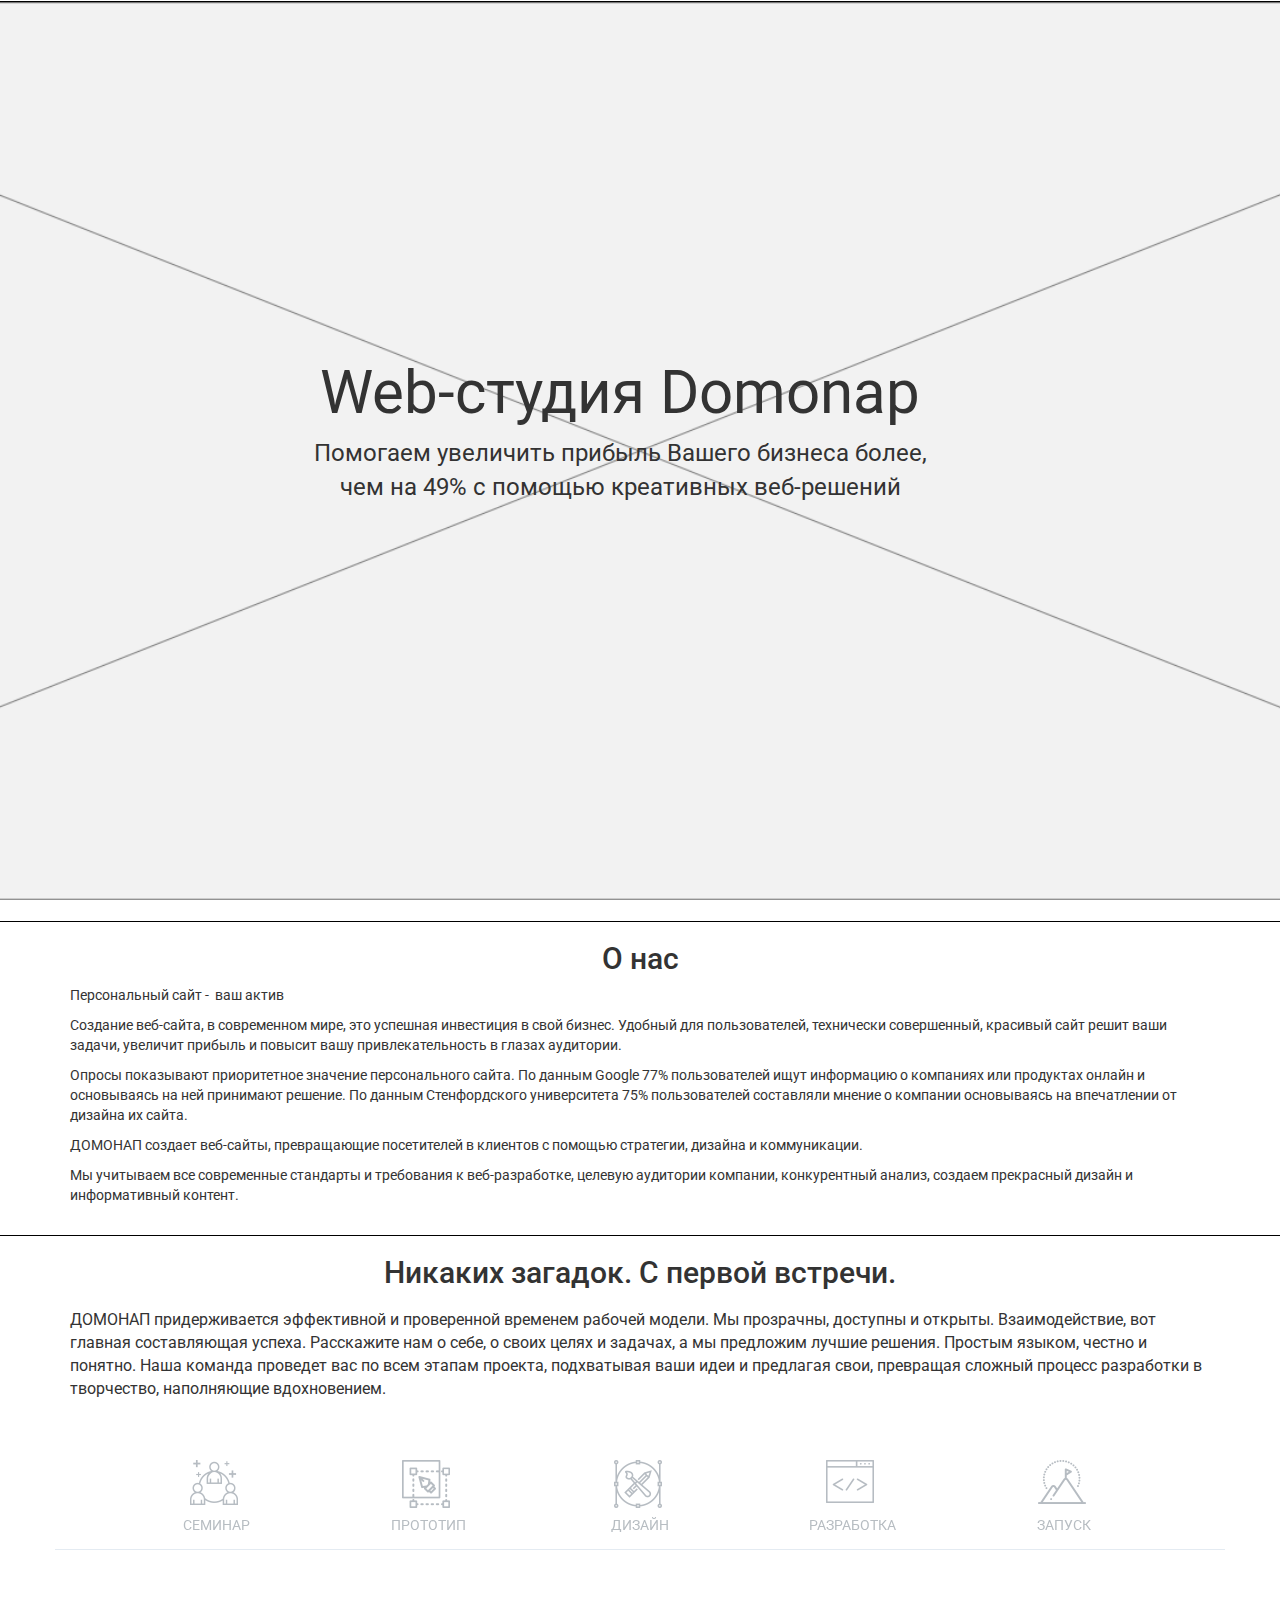
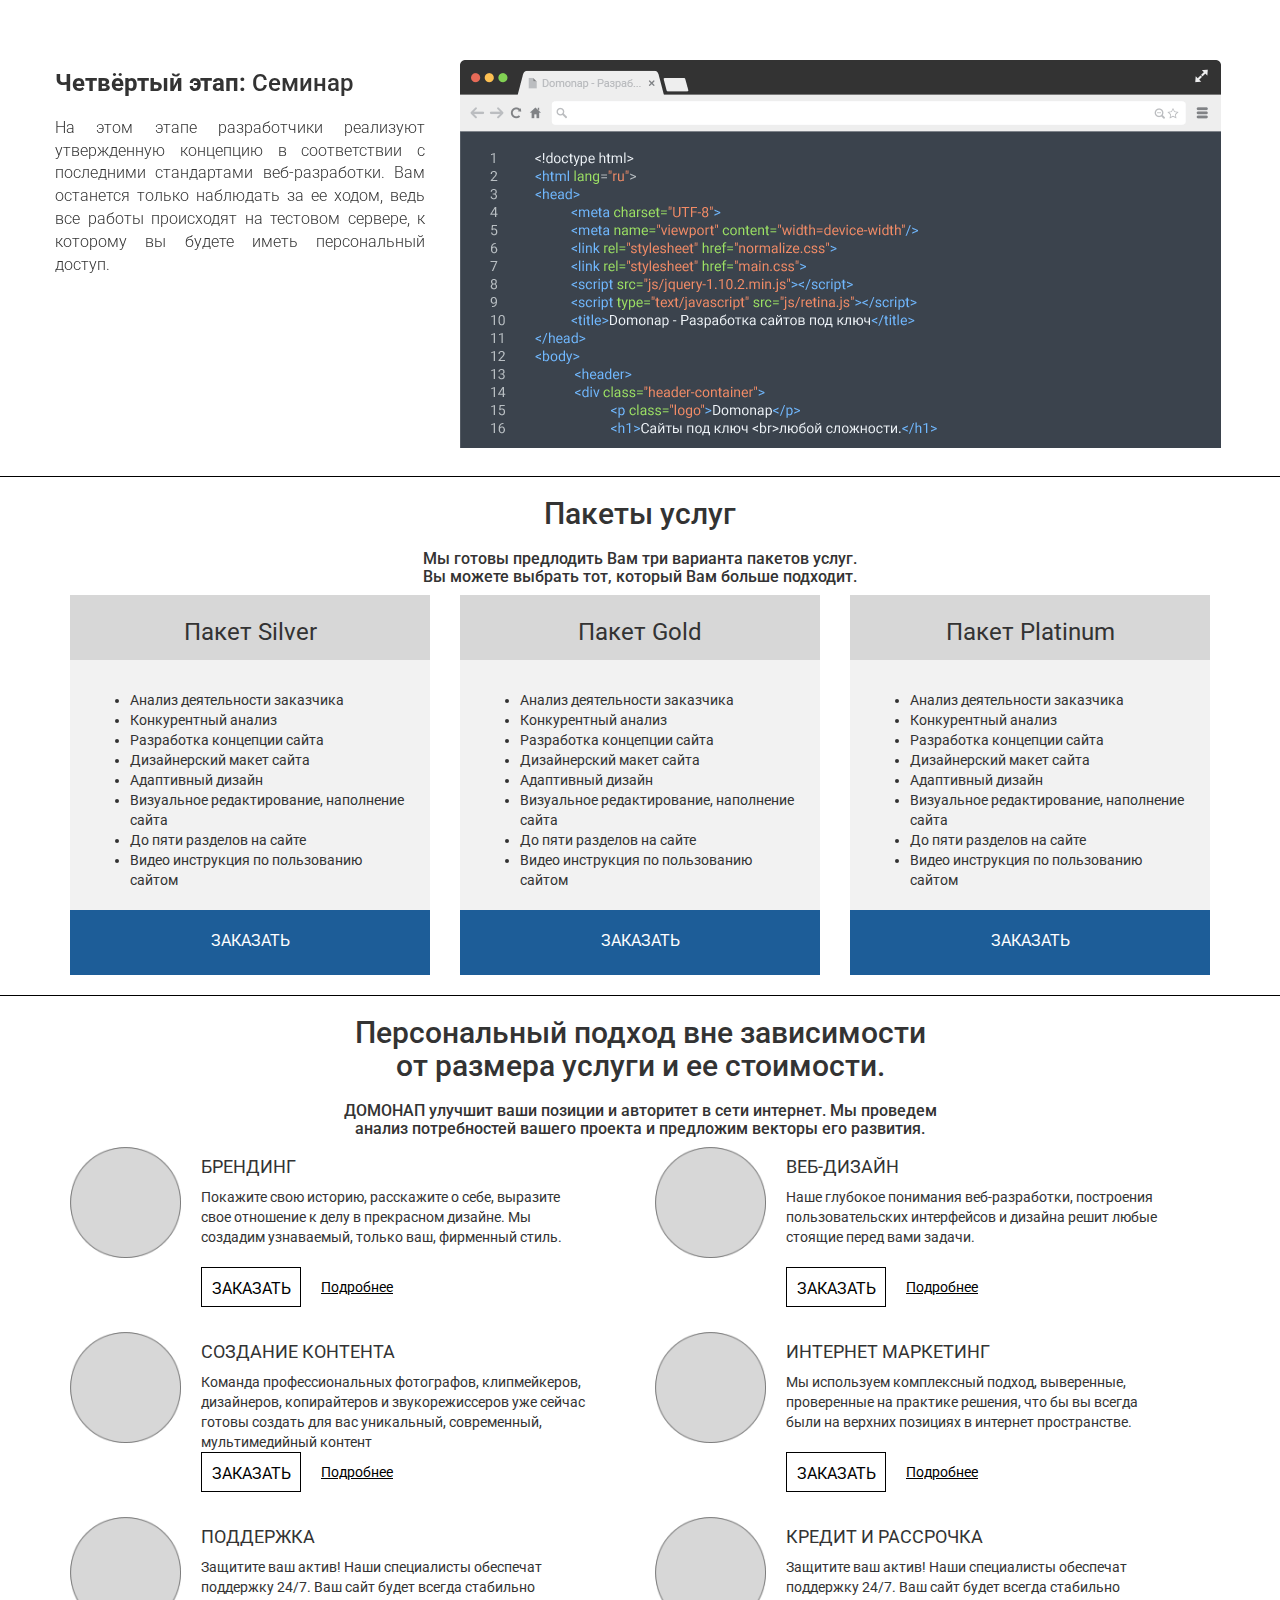
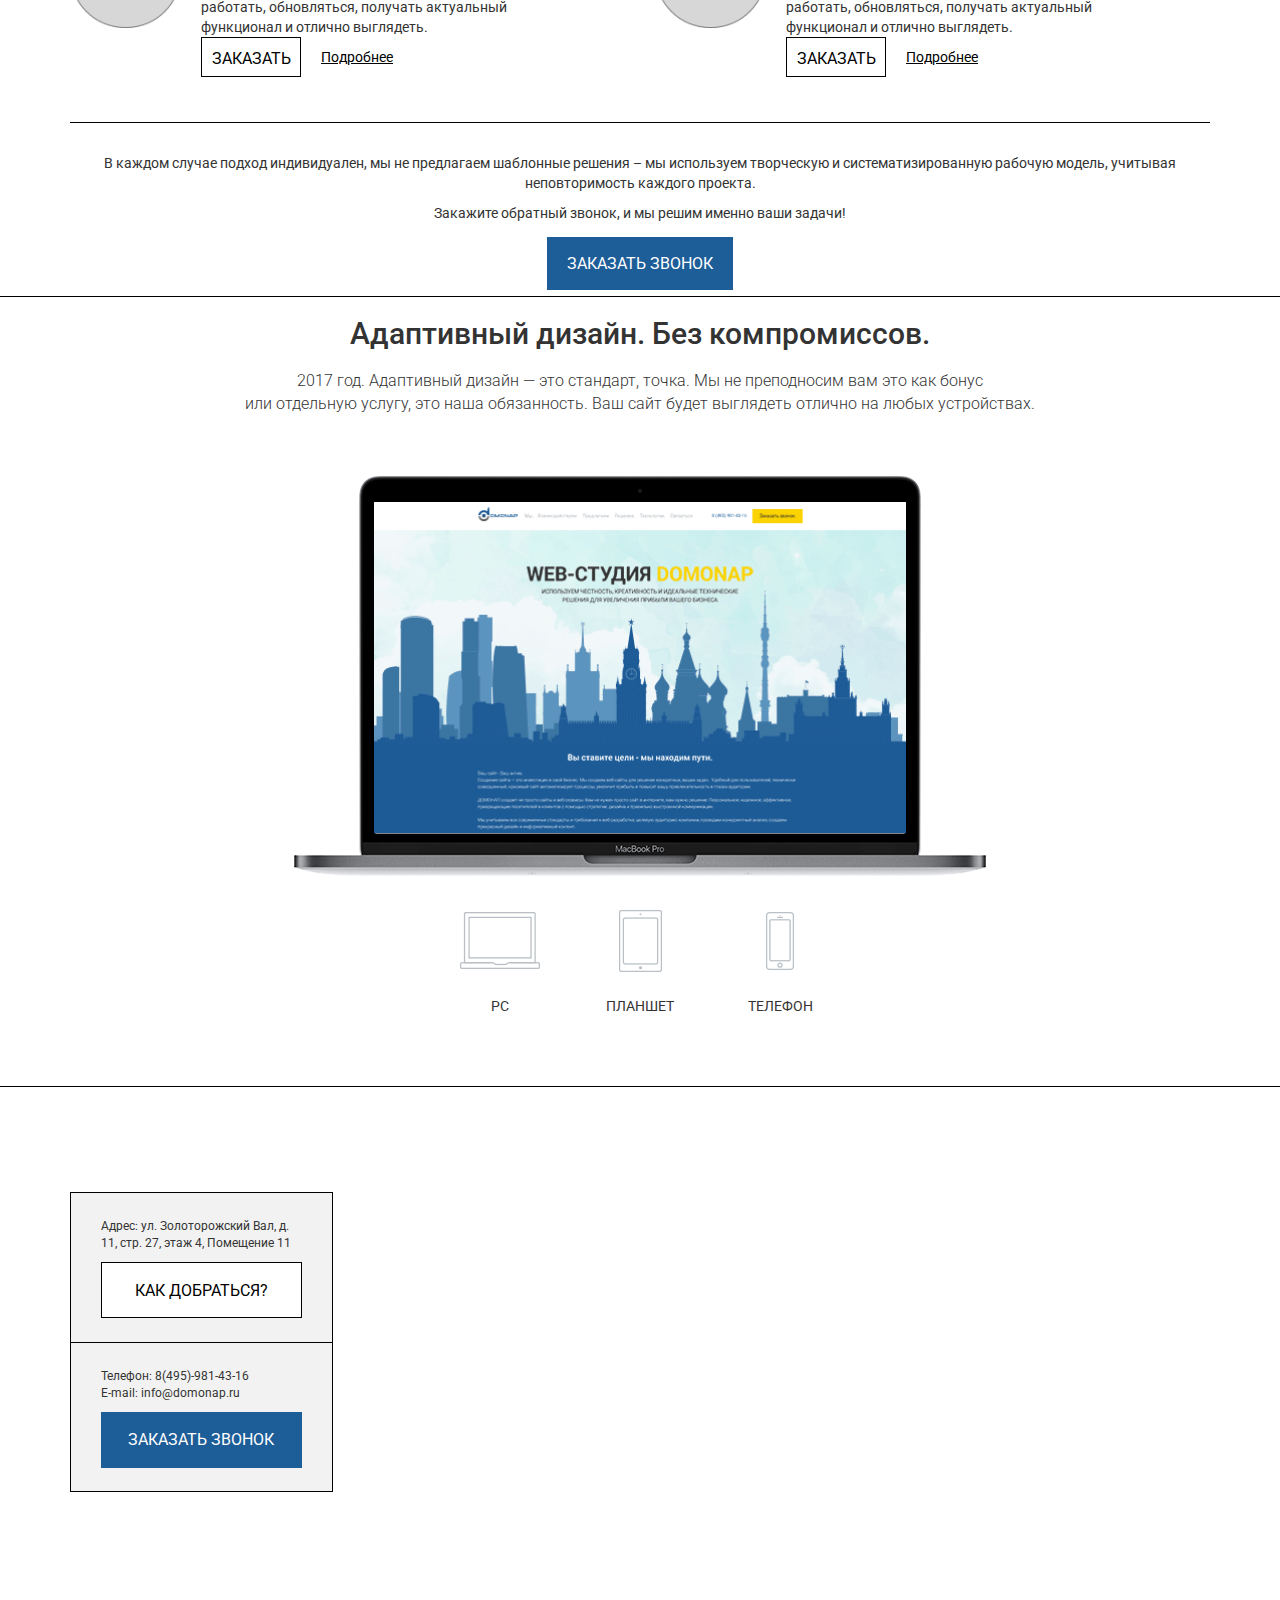
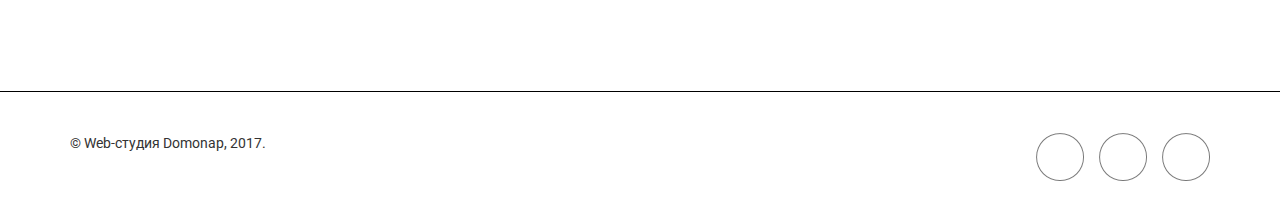
==== index.html @ 4d8cb019 "version_1" ====
<!doctype html>
<html xml:lang="ru-RU" lang="ru-RU">
<head>
<meta name="viewport" content="width=device-width, initial-scale=1.0" />	
<meta http-equiv="Content-Type" content="text/html; charset=UTF-8" />
<title>DOMONAP - Web-студия</title>
<meta name="description"  content="" />
<meta name="keywords"  content="" />

<link href="css/bootstrap.min.css" rel="stylesheet" />
<link href="css/ie10-viewport-bug-workaround.css" rel="stylesheet" />
<link rel="stylesheet" type="text/css" media="screen" href="css/coda-slider.css">
<link href="css/style.css" rel="stylesheet">
<link href="css/my.css" rel="stylesheet">

<script type="text/javascript" src="js/jquery-2.2.3.min.js"></script>

 

</head>
<body>
	<header>
		<div class="container">
			<div class="row">
				<div class="col-md-4">
				</div>
			</div>
		</div>
	</header>

	<section id="welcome">
		<div class="welcome_container" align="center">
			<div class="welcome_body">
				<div class="welcome_in_body">
					<div class="welcome_content">
						<div class="welcome_main">Web-студия Domonap</div>
						<div class="welcome_desc">Помогаем увеличить прибыль Вашего бизнеса более,
							<br />чем на 49% с помощью креативных веб-решений
						</div>
					</div>
				</div>
			</div>
		</div>
	</section>
	<section id="about">
		<h2> О нас</h2>

		<div class="section_content">
			<div class="container">
				<div class="row">
					<div class="col-md-12">

            <p>Персональный сайт -&nbsp; ваш актив</p>
			
			<p>Создание веб-сайта, в современном мире, это успешная инвестиция в свой бизнес. 
			Удобный для пользователей, технически совершенный, красивый сайт решит ваши задачи, 
			увеличит прибыль и повысит вашу привлекательность в глазах аудитории. </p>
			
			<p>Опросы показывают приоритетное значение персонального сайта. По данным Google 77% 
			пользователей ищут информацию о компаниях или продуктах онлайн и основываясь на ней 
			принимают решение. По данным Стенфордского университета 75% пользователей составляли 
			мнение о компании основываясь на впечатлении от дизайна их сайта.</p>
			
			<p>ДОМОНАП создает веб-сайты, превращающие посетителей в клиентов с помощью стратегии, дизайна и коммуникации.</p>
			
			<p>Мы учитываем все современные стандарты и требования к веб-разработке, целевую аудитории компании, 
			конкурентный анализ, создаем прекрасный дизайн и информативный контент.</p>					
					</div>
				</div>
			</div>
		</div>
	</section>
	
	
	<section id="work">
		<div class="our_work">
			<h2>Никаких загадок. С первой встречи.</h2>
			<div class="container container hidden-xs hidden-sm hidden-md">
				<div class="row">

					<div class="col-md-12">
						<p>
							ДОМОНАП придерживается эффективной и проверенной временем рабочей модели. Мы прозрачны,
							доступны и открыты. Взаимодействие, вот главная составляющая успеха. Расскажите нам о себе,
							о своих целях и задачах, а мы предложим лучшие решения. Простым языком, честно и понятно.
							Наша команда проведет вас по всем этапам проекта, подхватывая ваши идеи и предлагая свои,
							превращая сложный процесс разработки в творчество, наполняющие вдохновением.

						</p>

					</div>
							<div id="carousel-work" class="carousel fade hr" data-ride="carousel">
								<!-- Indicators -->
								<!--<div class="row hr"></div>-->
								<div class="carousel-indicators-wrap">

									<ol class="carousel-indicators">
										<li type="button" data-target="#carousel-work" data-slide-to="0" class="item-1" class="active" ><span>СЕМИНАР</span></li>
										<li type="button" data-target="#carousel-work" data-slide-to="1" class="item-2"><span>ПРОТОТИП</span></li>
										<li type="button" data-target="#carousel-work" data-slide-to="2" class="item-3"><span>ДИЗАЙН</span></li>
										<li type="button" data-target="#carousel-work" data-slide-to="3" class="item-4"><span>РАЗРАБОТКА</span></li>
										<li type="button" data-target="#carousel-work" data-slide-to="4" class="item-5"><span>ЗАПУСК</span></li>
									</ol>

								</div><!-- /.carousel-indicators-wrap -->

								<!-- Wrapper for slides -->
								<div class="carousel-inner" role="listbox">
									<div class="active item">
										<div class="row">
											<div class="col-md-4 stages">
												<h4><b>Четвёртый этап:</b> Семинар </h4>
													<p>На этом этапе разработчики реализуют утвержденную концепцию в
													соответствии с последними стандартами веб-разработки. Вам останется
													только наблюдать за ее ходом, ведь все работы происходят на тестовом
													сервере, к которому вы будете иметь персональный доступ.

												</p>
											</div>
											<div class="col-md-8 carusel-work">
												<img class="center-block" src="images/our_work/Image_step4.png" alt="">
											</div>
										</div>
									</div>
									<div class="item">
										<div class="row">
											<div class="col-md-4">
												<h3>Lorem ipsum dolor sit amet, consectetur adipisicing elit. Aliquam
													architecto aut dolor doloremque earum et explicabo ipsam magnam,
													magni mollitia necessitatibus quibusdam quidem quo recusandae
													repellat sapiente suscipit, velit veniam!
												</h3>
											</div>
											<div class="col-md-8 carusel-work">
												<img class="center-block" src="images/415083084.jpg" alt="">
											</div>
										</div>
									</div>
									<div class="item">
										<div class="row">
											<div class="col-md-4">
												<h3>Lorem ipsum dolor sit amet, consectetur adipisicing elit. Aliquam
													architecto aut dolor doloremque earum et explicabo ipsam magnam,
													magni mollitia necessitatibus quibusdam quidem quo recusandae
													repellat sapiente suscipit, velit veniam!
												</h3>
											</div>
											<div class="col-md-8 carusel-work">
												<img class="center-block" src="images/415083084.jpg" alt="">
											</div>
										</div>
									</div>
									<div class="item">
										<div class="row">
											<div class="col-md-4 stages">
												<h4><b>Четвёртый этап:</b> Семинар </h4>
												<p>На этом этапе разработчики реализуют утвержденную концепцию в
													соответствии с последними стандартами веб-разработки. Вам останется
													только наблюдать за ее ходом, ведь все работы происходят на тестовом
													сервере, к которому вы будете иметь персональный доступ.

												</p>
											</div>
											<div class="col-md-8 carusel-work">
												<img class="center-block" src="images/our_work/Image_step4.png" alt="">
											</div>
										</div>
									</div>
									<div class="item">
										<div class="row">
											<div class="col-md-4">
												<h3>Lorem ipsum dolor sit amet, consectetur adipisicing elit. Aliquam
													architecto aut dolor doloremque earum et explicabo ipsam magnam,
													magni mollitia necessitatibus quibusdam quidem quo recusandae
													repellat sapiente suscipit, velit veniam!
												</h3>
											</div>
											<div class="col-md-8 carusel-work">
												<img class="center-block" src="images/415083084.jpg" alt="">
											</div>
										</div>
									</div>
								</div>
							</div>
				</div>
			</div>
		</div>
	</section>
	<section id="packages">
		<h2>Пакеты услуг</h2>
		<h3>Мы готовы предлодить Вам три варианта пакетов услуг.
			<br />Вы можете выбрать тот, который Вам больше подходит.
		</h3>
		<div class="section_content">
			<div class="container">
				<div class="row">
					<div class="col-md-4">
						<div class="package_item">
							<div class="package_header">
								<div class="package_name">Пакет Silver</div>	
							</div>
							<div class="package_body">
								<div class="package_text">
									<ul>
										<li>Анализ деятельности заказчика</li>
										<li>Конкурентный анализ</li>
										<li>Разработка концепции сайта</li>
										<li>Дизайнерский макет сайта</li>
										<li>Адаптивный дизайн</li>
										<li>Визуальное редактирование, наполнение сайта</li>
										<li>До пяти разделов на сайте</li>
										<li>Видео инструкция по пользованию сайтом</li>
									<ul>
								</div>
							</div>
							<div class="package_full_button">
									
							</div>							
							<div class="package_order">
								<a href="#">Заказать</a>
							</div>							
						</div>
					</div>
					<div class="col-md-4">
					<div class="package_item">
							<div class="package_header">
								<div class="package_name">Пакет Gold</div>	
							</div>
							<div class="package_body">
								<div class="package_text">
									<ul>
										<li>Анализ деятельности заказчика</li>
										<li>Конкурентный анализ</li>
										<li>Разработка концепции сайта</li>
										<li>Дизайнерский макет сайта</li>
										<li>Адаптивный дизайн</li>
										<li>Визуальное редактирование, наполнение сайта</li>
										<li>До пяти разделов на сайте</li>
										<li>Видео инструкция по пользованию сайтом</li>
									<ul>
								</div>
							</div>
							<div class="package_full_button">
									
							</div>							
							<div class="package_order">
								<a href="#">Заказать</a>
							</div>							
						</div>
					</div>
					<div class="col-md-4">
					<div class="package_item">
							<div class="package_header">
								<div class="package_name">Пакет Platinum</div>	
							</div>
							<div class="package_body">
								<div class="package_text">
									<ul>
										<li>Анализ деятельности заказчика</li>
										<li>Конкурентный анализ</li>
										<li>Разработка концепции сайта</li>
										<li>Дизайнерский макет сайта</li>
										<li>Адаптивный дизайн</li>
										<li>Визуальное редактирование, наполнение сайта</li>
										<li>До пяти разделов на сайте</li>
										<li>Видео инструкция по пользованию сайтом</li>
									<ul>
								</div>
							</div>
							<div class="package_full_button">
									
							</div>							
							<div class="package_order">
								<a href="#">Заказать</a>
							</div>							
						</div>
					</div>					
				</div>
			</div>
		</div>
	</section>


	<section id="services">
		<h2>Персональный подход вне зависимости
			<br />от размера услуги и ее стоимости.
		</h2>
		<h3>ДОМОНАП улучшит ваши позиции и авторитет в сети интернет. Мы проведем
			<br />анализ потребностей вашего проекта и предложим векторы его развития.
		</h3>
		<div class="section_content">
			<div class="container">
				<div class="row">
					<div class="col-md-6">
						<div class="service_item">
							<div class="service_image"><img src="images/service_img.png" /></div>
							<div class="service_description">
								<div class="service_title">Брендинг</div>
								<div class="service_text">
									Покажите свою историю, расскажите о себе, выразите свое отношение к делу в прекрасном дизайне. Мы создадим узнаваемый, только ваш, фирменный стиль.
								</div>
								<div class="service_links">
									<div class="service_order"><a class="service_order_button" href="#">Заказать</a></div>
									<div class="service_more"><a class="service_more_link" href="#">Подробнее</a></div>
									<div style="clear: both;"></div>
								</div>
							</div>
							<div style="clear: both;"></div>	
						</div>
					
					
					</div>
					<div class="col-md-6">
						<div class="service_item">
							<div class="service_image"><img src="images/service_img.png" /></div>
							<div class="service_description">
								<div class="service_title">Веб-дизайн</div>
								<div class="service_text">
									Наше глубокое понимания веб-разработки, построения пользовательских интерфейсов и дизайна решит любые стоящие перед вами задачи.
								</div>
								<div class="service_links">
									<div class="service_order"><a class="service_order_button" href="#">Заказать</a></div>
									<div class="service_more"><a class="service_more_link" href="#">Подробнее</a></div>
									<div style="clear: both;"></div>
								</div>
							</div>
							<div style="clear: both;"></div>	
						</div>						
					</div>				
				</div>
				<div class="row">
					<div class="col-md-6">
						<div class="service_item">
							<div class="service_image"><img src="images/service_img.png" /></div>
							<div class="service_description">
								<div class="service_title">Создание контента</div>
								<div class="service_text">
									Команда профессиональных фотографов, клипмейкеров, дизайнеров, копирайтеров и звукорежиссеров уже сейчас готовы создать для вас уникальный, современный, мультимедийный контент
								</div>
								<div class="service_links">
									<div class="service_order"><a class="service_order_button" href="#">Заказать</a></div>
									<div class="service_more"><a class="service_more_link" href="#">Подробнее</a></div>
									<div style="clear: both;"></div>
								</div>
							</div>
							<div style="clear: both;"></div>	
						</div>
					
					
					</div>
					<div class="col-md-6">
						<div class="service_item">
							<div class="service_image"><img src="images/service_img.png" /></div>
							<div class="service_description">
								<div class="service_title">Интернет маркетинг</div>
								<div class="service_text">
									Мы используем комплексный подход, выверенные, проверенные на практике решения, что бы вы всегда были на верхних позициях в интернет пространстве.
								</div>
								<div class="service_links">
									<div class="service_order"><a class="service_order_button" href="#">Заказать</a></div>
									<div class="service_more"><a class="service_more_link" href="#">Подробнее</a></div>
									<div style="clear: both;"></div>
								</div>
							</div>
							<div style="clear: both;"></div>	
						</div>						
					</div>				

				</div>
				<div class="row">
					<div class="col-md-6">
						<div class="service_item">
							<div class="service_image"><img src="images/service_img.png" /></div>
							<div class="service_description">
								<div class="service_title">Поддержка</div>
								<div class="service_text">
									Защитите ваш актив! Наши специалисты обеспечат поддержку 24/7. Ваш сайт будет всегда стабильно работать, обновляться, получать актуальный функционал и отлично выглядеть.
								</div>
								<div class="service_links">
									<div class="service_order"><a class="service_order_button" href="#">Заказать</a></div>
									<div class="service_more"><a class="service_more_link" href="#">Подробнее</a></div>
									<div style="clear: both;"></div>
								</div>
							</div>
							<div style="clear: both;"></div>	
						</div>
					</div>
					<div class="col-md-6">
						<div class="service_item">
							<div class="service_image"><img src="images/service_img.png" /></div>
							<div class="service_description">
								<div class="service_title">Кредит и рассрочка</div>
								<div class="service_text">
									Защитите ваш актив! Наши специалисты обеспечат поддержку 24/7. Ваш сайт будет всегда стабильно работать, обновляться, получать актуальный функционал и отлично выглядеть.
								</div>
								<div class="service_links">
									<div class="service_order"><a class="service_order_button" href="#">Заказать</a></div>
									<div class="service_more"><a class="service_more_link" href="#">Подробнее</a></div>
									<div style="clear: both;"></div>
								</div>
							</div>
							<div style="clear: both;"></div>	
						</div>						
					</div>				

				</div>
				<div class="row">
					<div class="col-md-12">
						<div class="call_us">
							<div class="call_us_text">
							<p>В каждом случае подход индивидуален, мы не предлагаем шаблонные решения 
							– мы используем творческую и систематизированную рабочую модель, 
							учитывая неповторимость каждого проекта.
							</p>
							<p>	
								Закажите обратный звонок, и мы решим именно ваши задачи!
							</p>
							</div>
							<a class="contact_call_button_2" href="#">Заказать звонок</a>	
						</div>
					</div>
				</div>
			</div>
		</div>
	</section>
	<section id="adaptation">
		<div class="adaptive_design">
			<h2>Адаптивный дизайн. Без компромиссов.</h2>
			<p>
				2017 год. Адаптивный дизайн — это стандарт, точка. Мы не преподносим вам это как бонус <br>
				или отдельную услугу, это наша обязанность. Ваш сайт будет выглядеть отлично на любых устройствах.

			</p>
			</div>
			<div class="container hidden-xs hidden-sm hidden-md">
				<div class="row adaptiv">
					<div class="col-md-2"></div>
					<div class="col-md-8 field">
						<div id="carousel-adaptiv" class="carousel fade adaptiv" data-ride="carousel">
							<!-- Indicators -->
								<div class="switch">
									<ol class="carousel-indicators">
										<li data-target="#carousel-adaptiv" data-slide-to="0" class="ident-1"class="active">
											<span>PC</span>
										</li>
										<li data-target="#carousel-adaptiv" data-slide-to="1" class="ident-2">
											<span>ПЛАНШЕТ</span>
										</li>
										<li data-target="#carousel-adaptiv" data-slide-to="2" class="ident-3">
											<span>ТЕЛЕФОН</span>
										</li>
									</ol>
								</div>
							<!-- /.carousel-indicators-wrap -->

							<!-- Wrapper for slides -->
							<div class="carousel-inner" role="listbox">
								<div class="active item">
									<div class="row">
										<div class="col-md carousel-work">
											<img class="center-block" src="images/our_work/Macbook_Pro.png" alt="">
											<div class="carousel-caption">
												<div class="macbook">
													<div class="screen">
														<div class="viewport" style="background-image:url('images/our_work/Domonap_Macbook.png');"></div>
													</div>
												</div>
											</div>
										</div>
									</div>
								</div>
								<div class="item">
									<div class="row">
										<div class="col-md carousel-work">
											<img class="center-block" src="images/our_work/iPad.png" alt="">
											<div class="carousel-caption">
												<div class="ipad">
													<div class="screen-ipad">
														<div class="viewport-ipad" style="background-image:url('images/our_work/Domonap_Ipad.png');"></div>
													</div>
												</div>
											</div>
										</div>
									</div>
								</div>
								<div class="item">
									<div class="row">
										<div class="col-md carousel-work">
											<img class="center-block" src="images/our_work/iPhone_X.png" alt="">
											<div class="carousel-caption">
												<div class="iphone">
													<div class="screen-iphone">
														<div class="viewport-iphone" style="background-image:url('images/our_work/Domonap_iphone.png');"></div>
													</div>
												</div>
											</div>
										</div>
									</div>
								</div>
							</div>
						</div>
					</div>
					<div class="col-md-2"></div>
				</div>
			</div>
		</div>
	</section>
	<section id="contacts">
		<div class="domonap_map">
			<iframe src="https://yandex.ru/map-widget/v1/-/CBU7MUwMWA" width="100%" height="600" frameborder="0"></iframe>
		</div>
		<div class="contacts_board">
				<div class="container">
					<div class="row">
						<div class="col-md-3">
							<div class="contacts_board_body">
								<div class="contacts_address">
									<div class="text">
									Адрес: ул. Золоторожский Вал, д. 11, стр. 27, этаж 4, Помещение 11
									</div>
									<a id="how_to_get_there" href="#">Как добраться?</a>
								</div>
								<div class="c_line"></div>
								<div class="contacts_phone">
									<div class="text">
									Телефон: 8(495)-981-43-16  
									<br />E-mail: info@domonap.ru
									</div>
									<a class="contact_call_button" href="#">Заказать звонок</a>									
								</div>
							</div>
						</div>
					</div>
				</div>
		</div>
	</section>
	
	<footer>
		<div class="container">
			<div class="row">
				<div class="col-md-9">		
					© Web-студия Domonap, 2017.
				</div>
				<div class="col-md-3">
					<div class="footer_soc">
					
						<img src="images/soc.png" />&nbsp;&nbsp;&nbsp;&nbsp;
						<img src="images/soc.png" />&nbsp;&nbsp;&nbsp;&nbsp;
						<img src="images/soc.png" />
					
					</div>
				</div>			
			</div>
		</div>
	</footer>



<script src="js/carusel.js"></script>
<script src="js/ie10-viewport-bug-workaround.js"></script>

<script src="js/jquery.easing.min.js"></script>
<script src="js/jquery.coda-slider-3.0.min.js"></script>

<script src="js/popper.min.js"></script>
<script src="js/bootstrap.min.js"></script>


<script src="js/myscript.js"></script>
</body>
</html>
---- css/ie10-viewport-bug-workaround.css ----
/*!
 * IE10 viewport hack for Surface/desktop Windows 8 bug
 * Copyright 2014-2015 Twitter, Inc.
 * Licensed under MIT (https://github.com/twbs/bootstrap/blob/master/LICENSE)
 */

/*
 * See the Getting Started docs for more information:
 * http://getbootstrap.com/getting-started/#support-ie10-width
 */
@-webkit-viewport { width: device-width; }
@-moz-viewport    { width: device-width; }
@-ms-viewport     { width: device-width; }
@-o-viewport      { width: device-width; }
@viewport         { width: device-width; }
---- css/coda-slider.css ----
/***********************************************************************
  jQuery Coda-Slider v3.0 - kevinbatdorf.github.com/codaslider
  Copyright (c) 2012 Kevin Batdorf
  This plugin available for use in all personal or commercial projects under both MIT and GPL licenses.
************************************************************************/
/********************************************
SASS stylesheet.

No idea what CSS preprocessing is all about? No problem... just use the style.css file instead.
If you want to learn more, check out this article by Chris Coyier

css-tricks.com/musings-on-preprocessing/

********************************************/

.coda-slider-wrapper {
  /*******************************************************
  *
  * Most common stuff you'll need to change 
  * will be below this line.
  *
  ********************************************************/
  /******************************************************
  * 
  * Main wrapper padding 
  *
  *******************************************************/
  padding: 20px 0;

}
  
  .coda-slider-wrapper .coda-slider {
    /******************************************************
    * 
    * Inner wrapper styles 
    *
    *******************************************************/
    background: #f2f2f2;
    /******************************************************
    * 
    * Width of the container. Typically you will want to 
    * match this with the width of the panel as well. 
    *
    *******************************************************/
    width: 1140px;
  }
    
    .coda-slider-wrapper .coda-slider .panel {
      /******************************************************
      * 
      * Width of each individual panel. 
      * Typically you will want to match this with the width 
      * of the container as well. 
      *
      *******************************************************/
     width: 1140px; 
    }
      
      .coda-slider-wrapper .coda-slider .panel .panel-wrapper {
        /******************************************************
        * 
        * Panel wrapper styles 
        *
        *******************************************************/
        padding: 20px; 
      }
  
  .coda-slider-wrapper .coda-nav {
    /******************************************************
    * 
    * Tab styles 
    *
    *******************************************************/
  }
    
    .coda-slider-wrapper .coda-nav .current {
      /******************************************************
      * 
      * Current tab styles 
      *
      *******************************************************/
      background: #0090FF; 
    }
    
    .coda-slider-wrapper .coda-nav a {
      /******************************************************
      * 
      * Tab styles 
      *
      *******************************************************/
      background: #000;
      color: #fff;
      margin-right: 1px;
      padding: 3px 6px; 
    }
    
    .coda-slider-wrapper .coda-nav a:hover {
      /******************************************************
      * 
      * Tab styles 
      *
      *******************************************************/
      background: #000;
      color: #fff;
      text-shadow: none; 
    }
  
  .coda-slider-wrapper .coda-nav-left, .coda-slider-wrapper .coda-nav-right {
    /******************************************************
    * 
    * Arrow Styles 
    *
    *******************************************************/
  }
    
    .coda-slider-wrapper .coda-nav-left a, .coda-slider-wrapper .coda-nav-right a {
      /******************************************************
      * 
      * Arrow Styles 
      *
      *******************************************************/
      background: #000;
      color: #fff;
      padding: 5px;
      width: 100px; 
    }
  
  .coda-slider-wrapper .coda-nav-left-arrow {
    /******************************************************
    * 
    * Graphical arrow styles 
    *
    *******************************************************/
    width: 25px;
    height: 25px;
    background: url(../img/arrow.png) no-repeat top left; 
    margin-top:50px;
  }

.coda-slider-wrapper .coda-nav-left-arrow a {
    /******************************************************
    * 
    * Graphical arrow styles 
    *
    *******************************************************/
    width: 0;
    height: 0;
    border:none;
  }

  .coda-slider-wrapper .coda-nav-left-arrow:hover {
    /************************************************
    * 
    * Graphical arrows hover left
    *
    *************************************************/
    background: url(../img/arrow.png) no-repeat bottom left; 
  }
  
  .coda-slider-wrapper .coda-nav-right-arrow {
    /******************************************************
    * 
    * Graphical arrow styles 
    *
    *******************************************************/
    width: 25px;
    height: 25px;
    background: url(../img/arrow.png) no-repeat top right; 
    margin-top:50px;
  }
.coda-slider-wrapper .coda-nav-right-arrow a {
    /******************************************************
    * 
    * Graphical arrow styles 
    *
    *******************************************************/
    width: 0;
    height: 0;
    background: none; 
    margin-top:0;
    border:none;
  }

  .coda-slider-wrapper .coda-nav-right-arrow:hover {
    /************************************************
    * 
    * Graphical arrows hover right
    *
    *************************************************/
    background: url(../img/arrow.png) no-repeat bottom right; 
  }

  .coda-slider-wrapper .coda-nav-left-arrow:active, .coda-slider-wrapper .coda-nav-right-arrow:active {
    /************************************************
    * 
    * Graphical arrows active
    *
    *************************************************/
    margin-top: 55px; 
  }
  
  .coda-slider-wrapper .loading {
    /******************************************************
    * 
    * Style for preloader 
    *
    *******************************************************/
    height: 100%;
    padding: 20px;
    text-align: center; 
  }

  


.arrows .coda-slider {
  /******************************************************
  * 
  * Margin between slider and arrows 
  *
  *******************************************************/
  margin: 0 10px; 
}

/**********************************************************************
*
* Don't change anything below here unless you know what you're doing 
*
***********************************************************************/

.coda-slider-wrapper {
  /************************************************
  * 
  * Wrapper styles 
  *
  *************************************************/
  clear: both;
  overflow: auto; 
}
  
  .coda-slider-wrapper .coda-slider {
    /************************************************
    * 
    * slider styles 
    *
    *************************************************/
    float: left;
    overflow: hidden;
    position: relative; 
  }
    
    .coda-slider-wrapper .coda-slider .panel-container {
      /************************************************
      * 
      * Panel container styles 
      *
      *************************************************/
      position: relative; 
    }
      
      .coda-slider-wrapper .coda-slider .panel-container .panel {
        /************************************************
        * 
        * Panel styles 
        *
        *************************************************/
        display: block;
        float: left; 
      }
  
  .coda-slider-wrapper .coda-nav {
    /************************************************
    * 
    * Navigation tabs 
    *
    *************************************************/
  }
    
    .coda-slider-wrapper .coda-nav ul {
      /************************************************
      * 
      * Navigation tabs 
      *
      *************************************************/
      padding:0;
      clear: both;
      display: block;
      margin: auto;
      overflow: hidden; 
    }
      
      .coda-slider-wrapper .coda-nav ul li {
        /************************************************
        * 
        * Navigation tabs 
        *
        *************************************************/
        display: inline; 
      }
        
        .coda-slider-wrapper .coda-nav ul li a {
          /************************************************
          * 
          * Navigation tabs 
          *
          *************************************************/
          display: block;
          float: left;
          text-decoration: none; 
        }
  
  .coda-slider-wrapper .coda-nav-left-arrow, .coda-slider-wrapper .coda-nav-right-arrow {
    /************************************************
    * 
    * Graphical arrows 
    *
    *************************************************/
    cursor: pointer;
    float: left;
  }
    
    .coda-slider-wrapper .coda-nav-left-arrow a, .coda-slider-wrapper .coda-nav-right-arrow a {
      /************************************************
      * 
      * Graphical arrows 
      *
      *************************************************/
      display: block; 
    }
  
  .coda-slider-wrapper .coda-nav-left, .coda-slider-wrapper .coda-nav-right {
    /************************************************
    * 
    * Html arrows 
    *
    *************************************************/
    float: left; 
  }
    
    .coda-slider-wrapper .coda-nav-left a, .coda-slider-wrapper .coda-nav-right a {
      /************************************************
      * 
      * Html arrow styles 
      *
      *************************************************/
      display: block;
      text-align: center;
      text-decoration: none; 
    }
  
  .coda-slider-wrapper .coda-nav-left, .coda-slider-wrapper .coda-nav-left-arrow {
    /************************************************
    * 
    * Html and graphical arrow styles 
    *
    *************************************************/
    clear: both; 
  }
---- css/style.css ----
@import url('https://fonts.googleapis.com/css?family=Roboto:100,100i,300,300i,400,400i,500,500i,700,700i,900,900i&subset=cyrillic,cyrillic-ext');
html, body {
	font-family: 'Roboto', sans-serif !important;
}

section {
	border-top: 1px #000 solid;
	margin-bottom: 20px;
}

section h2 {
	font-size: 30px;
    text-align: center;	
	
}


section h3 {
	font-size: 16px;
    text-align: center;	
	
}

section .section_content {
	
	
}

#welcome {
	height: 100vh;
    background: url("../images/welcome.png") no-repeat center center;
    -webkit-background-size: cover;
    -moz-background-size: cover;
    -o-background-size: cover;
    background-size: cover;	
}



#welcome .welcome_container {
    width:760px; /*Ширина блока*/
    height:200px; /*Высота блока*/
    margin:0 auto;
    overflow:visible;
    position:absolute;
    left:50%;
    top:50%;
    margin-left:-400px; /*Смещаем блок на половину всей ширины влево*/
    margin-top:-100px; /*Смещаем блок на половину высоты вверх*/

}
#welcome .welcome_container .welcome_body {
	height:100%;	
}
#welcome .welcome_container .welcome_body .welcome_in_body {
	height:100%;
}
#welcome .welcome_container .welcome_body .welcome_in_body .welcome_content {
    padding-top:0px;
    height:200px;	
}

#welcome .welcome_container .welcome_body .welcome_in_body .welcome_content .welcome_main {
	font-size: 60px;
}

#welcome .welcome_container .welcome_body .welcome_in_body .welcome_content .welcome_desc {
	font-size: 24px;
	
}

#welcome {
	
}
#welcome p {
	
}
.service_item {
	width: 100%;
	min-height: 165px;
	margin-bottom: 20px;
}
.service_item .service_image {
	float: left;
	width: 20%;
}
.service_item .service_image img {
	width: 100%;
}

.service_item .service_description {
	float: left;
	width: 70%;
	margin-left: 20px;
}

.service_item .service_description .service_title {
	font-size: 18px;
	text-transform: uppercase;
	padding-top: 7px;
	height: 20px;
	
}

.service_item .service_description .service_text {
	font-size: 14px;
	min-height: 80px;
	margin-top: 20px;
	
}
.service_item .service_description .service_links {
	
}

.service_item .service_description .service_links .service_order {
	float: left;
}
.service_item .service_description .service_links .service_order a {
	
}
.service_item .service_description .service_links .service_more {
	float: left;
}

.service_item .service_description .service_links .service_more a {
	
}

.call_us {
	border-top: 1px #000 solid;
	margin-top: 20px;
	text-align: center;
	
}
.call_us .call_us_text {
	text-align: center;
	margin-top: 30px;
	margin-bottom: 30px;
}




.package_item {
	
}


.package_item .package_header {
	width: 100%;
	height: 65px;
	background: #d7d7d7;

	
}

.package_item .package_header .package_name {
	font-size: 24px;
	text-align: center;
	padding: 20px 0;
	
}
.package_item .package_body {
	padding: 30px 20px 20px 20px;
	height: 250px;
	background: #f2f2f2;
	
}

.package_item .package_body .package_text {
	
}
.package_item .package_body .package_text ul {
	
}
.package_item .package_body .package_text ul li {
	
}

.package_item .package_full_button {
	
}

.package_item .package_full_button a {

}










.package_item .package_order {
	
}

.package_item .package_order a {
	display: block;
	width: 100%;
	background: rgba(29, 93, 152, 1);
	height: 65px;
	color: #fff;
	text-transform: uppercase;
	text-align: center;
	padding: 20px 0;
	font-size: 16px;	
}




#contacts {

}
#contacts .domonap_map {
		width: 100%;
	height: 605px;
	border-bottom: 1px #000 solid;
}
#contacts .contacts_board {

	
}
#contacts .contacts_board .contacts_board_body {
	position: relative;
	margin-top: -500px;
	
	border: 1px #000 solid;
	
	height: 300px;
	background: #f2f2f2;
	padding: 25px 0px;

}
#contacts .contacts_board .contacts_board_body .contacts_address {
	padding: 0 30px;
	height: 50%;
}
#how_to_get_there {
	display: block;
	width: 100%;
	background: #fff;
	height: 56px;
	color: #000;
	text-transform: uppercase;
	text-align: center;
	padding: 17px 0;
	font-size: 16px;
	border: 1px #000 solid;
	
}
#contacts .contacts_board .contacts_board_body .contacts_phone {
	padding: 25px 30px 0 30px;	
}

#contacts .contacts_board .contacts_board_body .text {
	font-size: 12px;
	margin-bottom: 10px;
}

.contact_call_button {
	display: block;
	width: 100%;
	background: rgba(29, 93, 152, 1);
	height: 56px;
	color: #fff;
	text-transform: uppercase;
	text-align: center;
	padding: 17px 0;
	font-size: 16px;
	
}
.contact_call_button_2 {
	display: inline;

	background: rgba(29, 93, 152, 1);
	height: 56px;
	color: #fff;
	text-transform: uppercase;
	text-align: center;
	padding: 17px 20px;
	font-size: 16px;
	
}
.service_order_button {
	display: inline-block;
	width: 100px;
	background: #fff;
	height: 40px;
	color: #000;
	text-transform: uppercase;
	text-align: center;
	padding: 10px 0;
	font-size: 16px;
	border: 1px #000 solid;
	
}
.service_more_link {
	display: inline-block;
	padding-left: 20px;
	padding-top: 10px;
	color: #000;
	text-decoration: underline;
}

#adaptation {
	
}

#adaptation .text {
	text-align: center;
}

footer {
	
	
	
	height: 58px;
	padding-top: 20px;
	margin-bottom: 40px;

}
footer .footer_soc {
	text-align: right;
}


.oreder_button {
	
	
	
}


.c_line {
	height: 1px;
	border-top: 1px #000 solid;
	
}

@media only screen and (max-width: 768px) {
.service_item .service_image {
	float: none;
	margin: 0 auto;
	width: 100%;
	text-align: center;
	width: 120px;
}
	.coda-slider-wrapper .coda-slider {
		/******************************************************
        *
        * Inner wrapper styles
        *
        *******************************************************/
		background: #f2f2f2;
		/******************************************************
        *
        * Width of the container. Typically you will want to
        * match this with the width of the panel as well.
        *
        *******************************************************/
		width: 700px;
	}
}
---- css/my.css ----
/*==================================FONTS===============================*/

.our_work{
    height: 800px;
}
.our_work h2{
    font-weight: 500;
    font-size: 30px;
    text-align: center;
}
.our_work p {
    font-size: 16px;
    padding-top: 10px;
}
.stages h4{
    font-weight: 500;
    font-size: 24px;
}
.stages p{
    font-weight: 300;
    text-align: justify;
}
.hr {
    margin: 0px;
    border-top: 1px solid #e4ebf2;
}
/*=============================CAROUSEL=========================*/
.carousel.fade {
    opacity: 1;
    top: 250px;
}
.carousel.fade .item{
    opacity: 0;
    transition: 0.5s;
    width: 100%;
    position: absolute;
    top: 0;
    left: 0;
}

.carousel.fade .item.active{
    opacity: 1;
    position: relative;
}
.carousel-indicators-wrap .carousel-indicators{
    position: absolute;
    top: -90px;
    margin: 0;
    left: 0;
    display: flex;
    justify-content: center;
    width: 100%;
}

.carousel-indicators-wrap span{
    font-weight: 400;
    font-size: 14px;
}
.carousel-indicators-wrap ol > li span {
    position: absolute;
    top: 55px;
}
.carousel-indicators-wrap ol > li {
    background: url('../images/our_work/normal_step2.png') no-repeat;
    color: #b7bdc2;
    width: 52px;
    display: flex;
    justify-content: center;
    margin: 0 80px;
    outline: none;
    border: none;
    border-radius: 0;
    height: 90px;
}

/* ITEM 1 */

.carousel-indicators-wrap ol > li.item-1{
    background: url('../images/our_work/normal_step1.png') no-repeat;
}

.carousel-indicators-wrap ol > li.item-1:hover {
    background: url('../images/our_work/hover_step1.png') no-repeat;
    border-bottom: 2px solid #fbd302;
    color: #333333;
}
.carousel-indicators-wrap ol > li.item-1.active {
    background: url('../images/our_work/activ_step1.png') no-repeat;
    border: none;
    border-radius: 0;
    border-bottom: 2px solid #fbd302;
    height: 90px;
    margin: 0 80px;
    width: 52px;
}

.carousel-indicators-wrap ol > li.item-2{
    background: url('../images/our_work/normal_step2.png') no-repeat;
}
.carousel-indicators-wrap ol > li.item-2:hover {
    background: url('../images/our_work/hover_step2.png') no-repeat;
    border-bottom: 2px solid #fbd302;
    color: #333333;
}
.carousel-indicators-wrap ol > li.item-2.active {
    background: url('../images/our_work/activ_step2.png') no-repeat;
    border: none;
    border-radius: 0;
    border-bottom: 2px solid #fbd302;
    height: 90px;
    margin: 0 80px;
    width: 52px;
}

/* ITEM 3 */

.carousel-indicators-wrap ol > li.item-3{
    background: url('../images/our_work/normal_step3.png') no-repeat;
}

.carousel-indicators-wrap ol > li.item-3:hover {
    background: url('../images/our_work/hover_step3.png') no-repeat;
    border-bottom: 2px solid #fbd302;
    color: #333333;
}
.carousel-indicators-wrap ol > li.item-3.active {
    background: url('../images/our_work/activ_step3.png') no-repeat;
    border: none;
    border-radius: 0;
    border-bottom: 2px solid #fbd302;
    height: 90px;
    margin: 0 80px;
    width: 52px;
}
/* ITEM 4 */

.carousel-indicators-wrap ol > li.item-4{
    background: url('../images/our_work/normal_step4.png') no-repeat;
}

.carousel-indicators-wrap ol > li.item-4:hover {
    background: url('../images/our_work/hover_step4.png') no-repeat;
    border-bottom: 2px solid #fbd302;
    color: #333333;
}

.carousel-indicators-wrap ol > li.item-4.active {
    background: url('../images/our_work/activ_step4.png') no-repeat;
    border: none;
    border-radius: 0;
    border-bottom: 2px solid #fbd302;
    height: 90px;
    margin: 0 80px;
    width: 52px;
}

/* ITEM 5 */

.carousel-indicators-wrap ol > li.item-5{
    background: url('../images/our_work/normal_step5.png') no-repeat;
}

.carousel-indicators-wrap ol > li.item-5:hover {
    background: url('../images/our_work/hover_step5.png') no-repeat;
    border-bottom: 2px solid #fbd302;
    color: #333333;
}

.carousel-indicators-wrap ol > li.item-5.active {
    background: url('../images/our_work/activ_step5.png') no-repeat;
    border: none;
    border-radius: 0;
    border-bottom: 2px solid #fbd302;
    height: 90px;
    margin: 0 80px;
    width: 52px;
}



/*===========================================adaptive=================================*/
.carousel.slide{
    height: 400px;
}
.adaptive_design h2{
    font-weight: 500;
    font-size: 30px;
    text-align: center;
    padding: 0 0 10px;
}
.adaptive_design p{
    text-align: center;
    font-weight: 300;
    font-size: 16px;
}
.switch ol > li {
    border: 1px solid gray;
    border-radius: 50%;
    background: rgb(255, 255, 255);
    height: 50px;
    width: 50px;
    margin: 0 30px;
    justify-content: center;
}

.switch ol > li span {
    position: absolute;
    top: 100px;
}

.switch .active ol > li:hover {
    border: 1px solid gray;
    background: rgb(175, 175, 175);
    cursor: pointer;
}


.switch ol > li span {
    padding-bottom: 25px;
}

.carousel-indicators li{
    bottom: -90px;
    text-indent: 0px;
}


#carousel-adaptiv{
    top: 50px!important;
}
.row.adaptiv{
    height:640px;
}

.carousel-work{
    height: 400px;
}

.switch li {
    height: 90px;
    width: 80px;
    display: flex;
    justify-content: center;
    outline: none;
    border: none;
    border-radius: 0;
}


.switch .carousel-indicators {
    display: flex;
    justify-content: center;
    bottom: -120px;
}


.switch li.ident-3 {
    background: url('../images/our_work/iphone_normal.png') no-repeat;
    border: none;
    border-radius: 0;
    height: 90px;
    background-position: center;
    width: 80px;
}

.switch li.ident-3:hover {
    background: url('../images/our_work/iphone_hover.png') no-repeat;

    background-position: center;

}

.switch li.ident-3.active {
    background: url('../images/our_work/iphone_active.png') no-repeat;
    background-position: center;
    width: 80px;
    margin: 0 30px 0 30px;

}

.switch li.ident-3:hover > span {
    border-bottom: 2px solid #fbd302;

}

.switch li.ident-3.active > span {
    border-bottom: 2px solid #fbd302
}

/*====================*/

.switch li.ident-2 {
    background: url('../images/our_work/ipad_normal.png') no-repeat;
    border: none;
    border-radius: 0;
    height: 90px;
    background-position: center;
    width: 80px;
}

.switch li.ident-2:hover {
    background: url('../images/our_work/ipad_hover.png') no-repeat;

    background-position: center;

}

.switch li.ident-2.active {
    background: url('../images/our_work/Ipad_activ.png') no-repeat;
    background-position: center;
    width: 80px;
    margin: 0 30px 0 30px;

}

.switch li.ident-2:hover > span {
    border-bottom: 2px solid #fbd302;

}

.switch li.ident-2.active > span {
    border-bottom: 2px solid #fbd302
}
/*===============================================*/

.switch li.ident-1 {
    background: url('../images/our_work/PC_normal.png') no-repeat;
    border: none;
    border-radius: 0;
    height: 90px;
    background-position: center;
    width: 80px;
}

.switch li.ident-1:hover {
    background: url('../images/our_work/PC_hover.png') no-repeat;

    background-position: center;

}

.switch li.ident-1.active {
    background: url('../images/our_work/PC_activ.png') no-repeat;
    background-position: center;
    width: 80px;
    margin: 0 30px 0 30px;

}

.switch li.ident-1:hover > span {
    border-bottom: 2px solid #fbd302;

}

.switch li.ident-1.active > span {
    border-bottom: 2px solid #fbd302
}


/*================================macbook===================================*/
.screen:before {
    content: "";
    display: block;
    /* for aspect ratio ~67:100 */
    padding-top: 67%;
}


.viewport {
    position: absolute;
    bottom: 0;
    left: 0;
    right: 0;
    top: -25px;
    margin: 5.1% -9.2%;
    background: #333;
}


/* Screenshot Hover Scroll Additions
-------------------------------------------------------------- */

.macbook .viewport {
    transition: background-position 3s ease;
    background-position: 0 0;
    background-size: 100% auto;
    overflow: hidden;
    cursor: pointer;
}

.macbook:hover .viewport {
    background-position: 0 100%;
}


/*===========================Ipad===================*/
.screen-ipad:before {
    content: "";
    display: block;
    /* for aspect ratio ~67:100 */
    padding-top: 80%;

}

.viewport-ipad {
    position: absolute;
    bottom: 0;
    left: 0;
    right: 0;
    top: 0;
    margin: 12% 26.2%;
    background: #333;
}


/* Screenshot Hover Scroll Additions
-------------------------------------------------------------- */

.ipad .viewport-ipad {
    transition: background-position 1s ease;
    background-position: 0 0;
    background-size: 100% auto;
    overflow: hidden;
    cursor: pointer;
}

.ipad:hover .viewport-ipad {
    background-position: 0 100%;
}


/*=================================iphone==========================================*/

.screen-iphone:before {
    content: "";
    display: block;
    /* for aspect ratio ~67:100 */
    padding-top: 80%;

}

.viewport-iphone {
    position: absolute;
    bottom: 0;
    left: 0;
    right: 0;
    top: -14px;
    margin: 11.9% 34.2%;
    background: #333;
}


/* Screenshot Hover Scroll Additions
-------------------------------------------------------------- */

.iphone .viewport-iphone {
    transition: background-position 1s ease;
    background-position: 0 0;
    background-size: 100% auto;
    overflow: hidden;
    cursor: pointer;
    border-radius: 15px;
}

.iphone:hover .viewport-iphone {
    background-position: 0 100%;
}
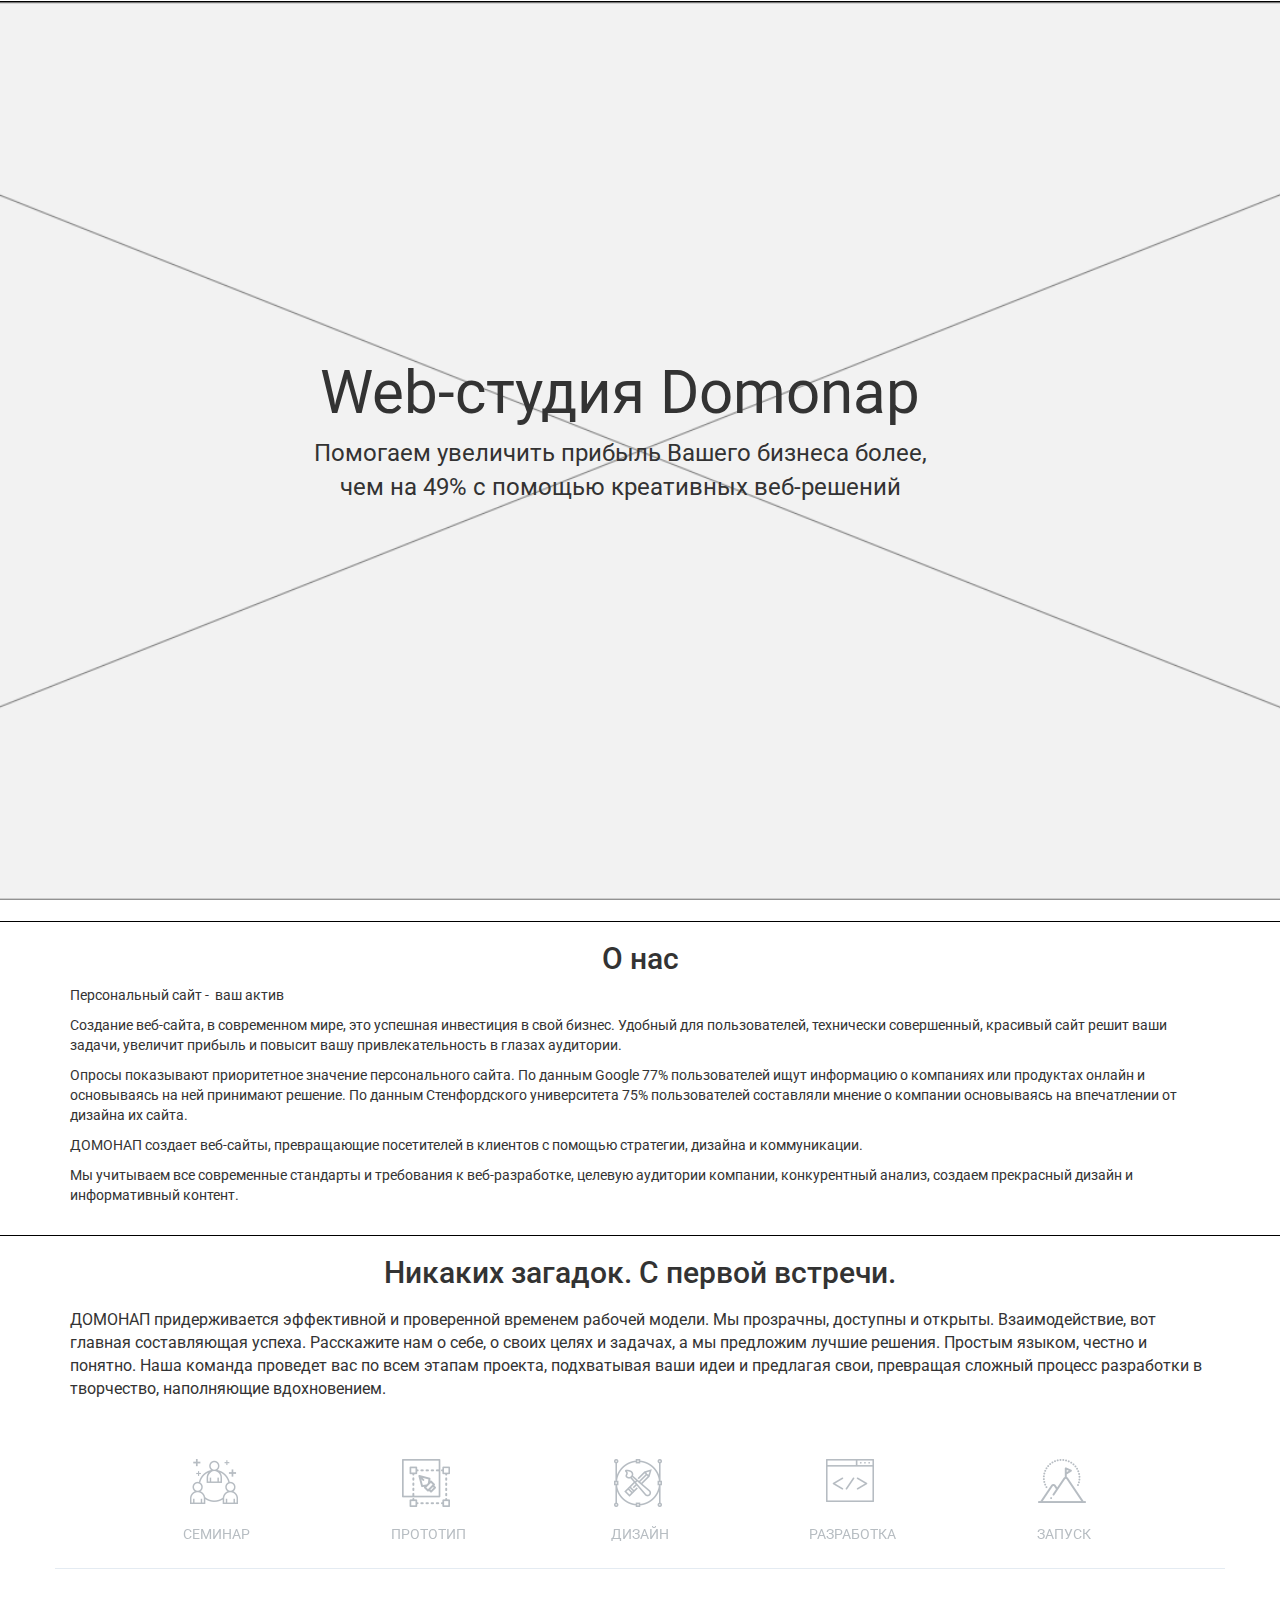
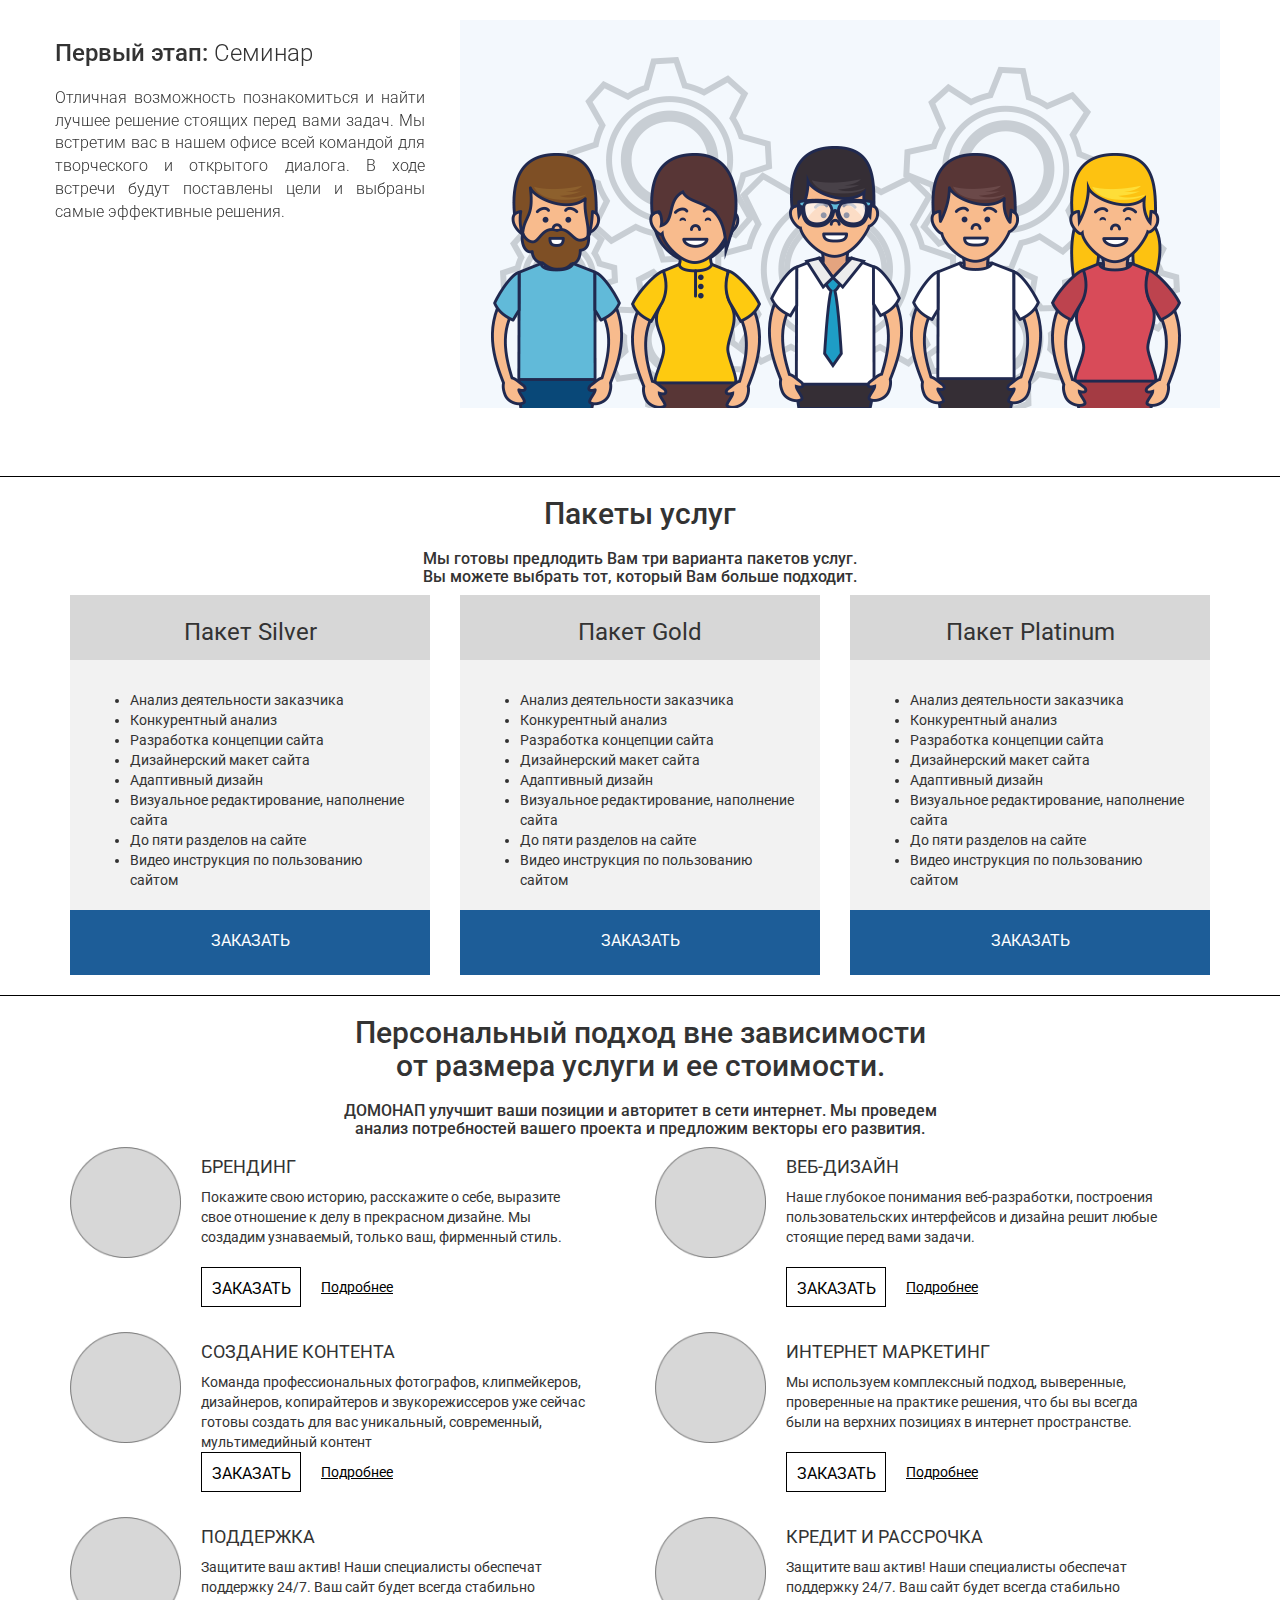
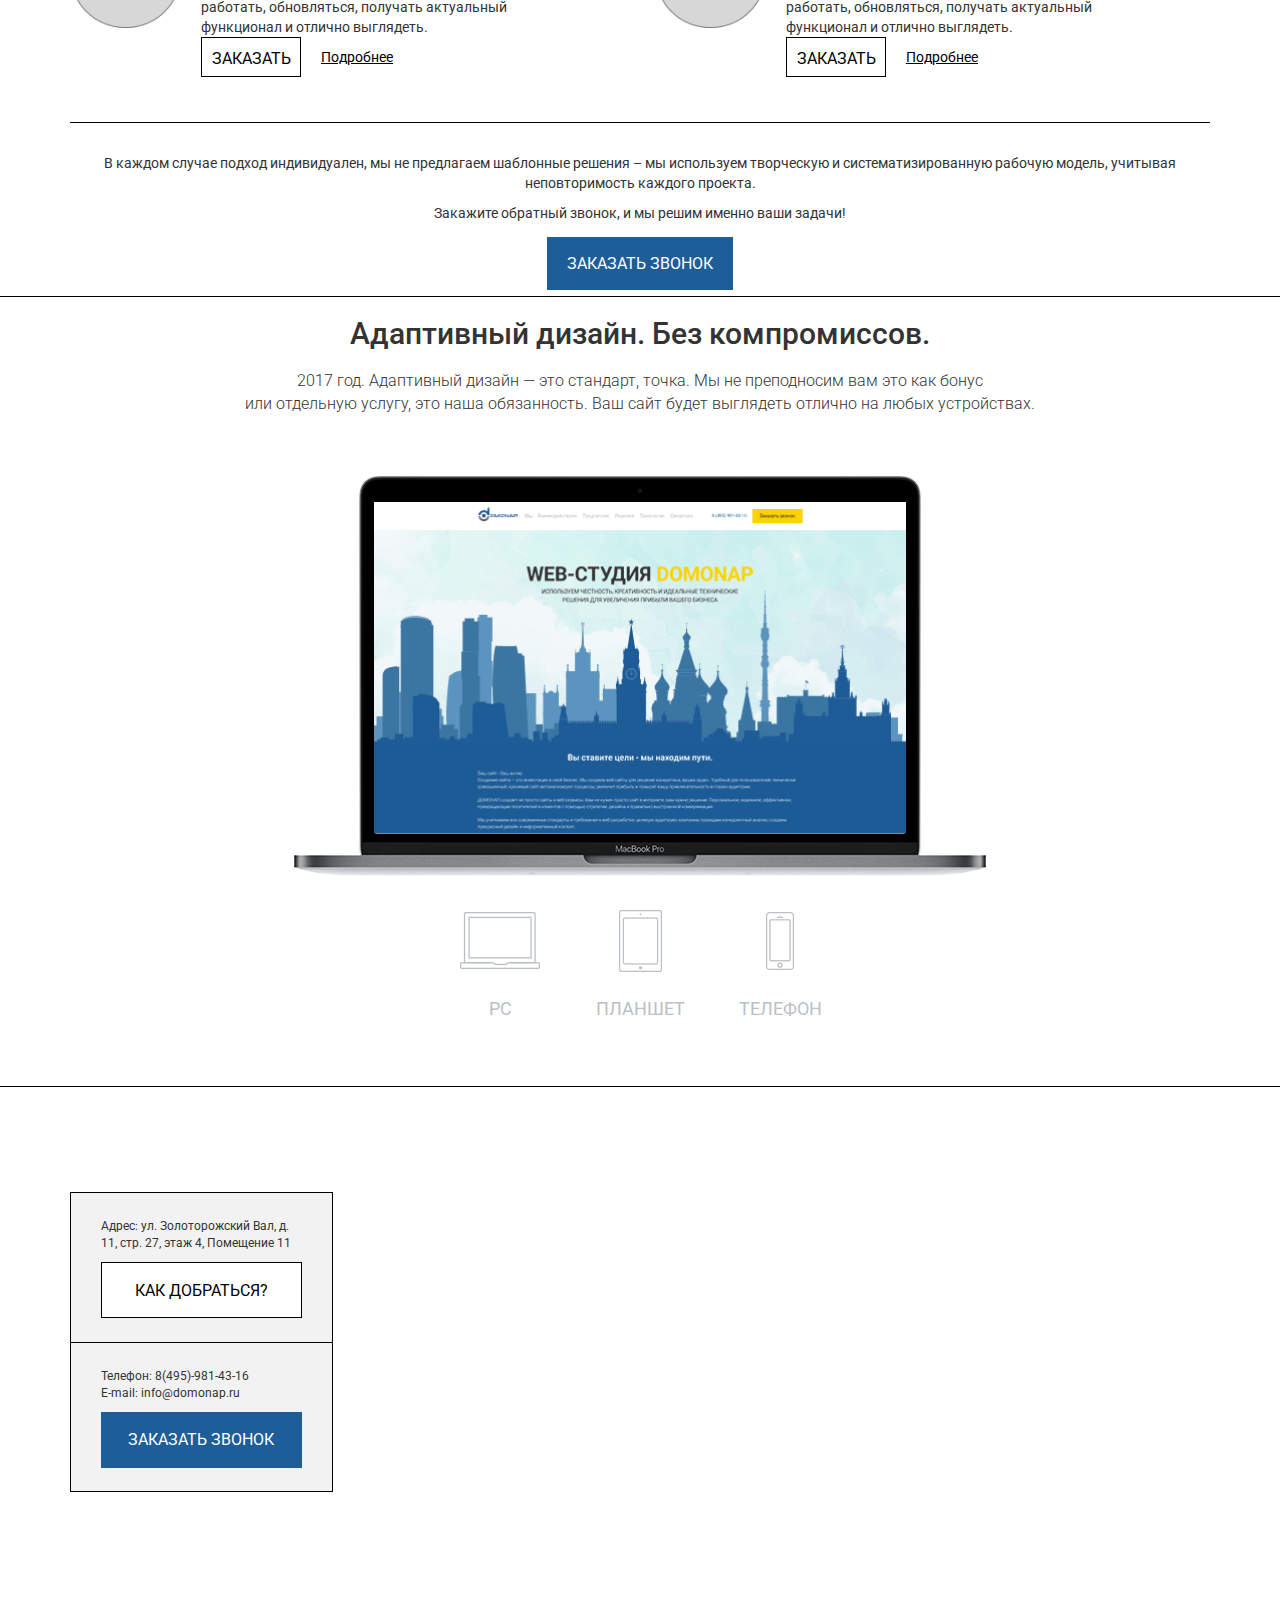
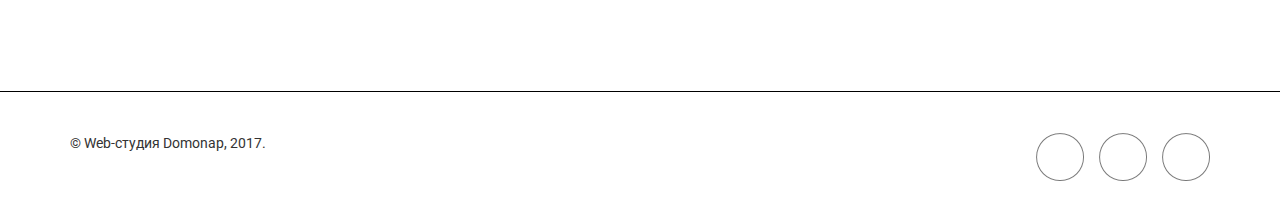
==== commit 5c225a02: "version2" ====
--- a/index.html
+++ b/index.html
@@ -91,15 +91,14 @@
 					</div>
 							<div id="carousel-work" class="carousel fade hr" data-ride="carousel">
 								<!-- Indicators -->
-								<!--<div class="row hr"></div>-->
 								<div class="carousel-indicators-wrap">
 
 									<ol class="carousel-indicators">
-										<li type="button" data-target="#carousel-work" data-slide-to="0" class="item-1" class="active" ><span>СЕМИНАР</span></li>
-										<li type="button" data-target="#carousel-work" data-slide-to="1" class="item-2"><span>ПРОТОТИП</span></li>
-										<li type="button" data-target="#carousel-work" data-slide-to="2" class="item-3"><span>ДИЗАЙН</span></li>
-										<li type="button" data-target="#carousel-work" data-slide-to="3" class="item-4"><span>РАЗРАБОТКА</span></li>
-										<li type="button" data-target="#carousel-work" data-slide-to="4" class="item-5"><span>ЗАПУСК</span></li>
+										<li type="button" data-target="#carousel-work" data-slide-to="0" class="item-1" class="active" ><span>семинар</span></li>
+										<li type="button" data-target="#carousel-work" data-slide-to="1" class="item-2"><span>прототип</span></li>
+										<li type="button" data-target="#carousel-work" data-slide-to="2" class="item-3"><span>дизайн</span></li>
+										<li type="button" data-target="#carousel-work" data-slide-to="3" class="item-4"><span>разработка</span></li>
+										<li type="button" data-target="#carousel-work" data-slide-to="4" class="item-5"><span>запуск</span></li>
 									</ol>
 
 								</div><!-- /.carousel-indicators-wrap -->
@@ -109,74 +108,76 @@
 									<div class="active item">
 										<div class="row">
 											<div class="col-md-4 stages">
-												<h4><b>Четвёртый этап:</b> Семинар </h4>
-													<p>На этом этапе разработчики реализуют утвержденную концепцию в
-													соответствии с последними стандартами веб-разработки. Вам останется
-													только наблюдать за ее ходом, ведь все работы происходят на тестовом
-													сервере, к которому вы будете иметь персональный доступ.
-
-												</p>
+												<h3>Первый этап:<span> Семинар</span></h3>
+													<p>Отличная возможность познакомиться и найти лучшее решение стоящих
+														перед вами задач. Мы встретим вас в нашем офисе всей командой для
+														творческого и открытого диалога. В ходе встречи будут поставлены
+														цели и выбраны самые эффективные решения.
+													</p>
 											</div>
 											<div class="col-md-8 carusel-work">
-												<img class="center-block" src="images/our_work/Image_step4.png" alt="">
-											</div>
-										</div>
-									</div>
-									<div class="item">
-										<div class="row">
-											<div class="col-md-4">
-												<h3>Lorem ipsum dolor sit amet, consectetur adipisicing elit. Aliquam
-													architecto aut dolor doloremque earum et explicabo ipsam magnam,
-													magni mollitia necessitatibus quibusdam quidem quo recusandae
-													repellat sapiente suscipit, velit veniam!
-												</h3>
-											</div>
-											<div class="col-md-8 carusel-work">
-												<img class="center-block" src="images/415083084.jpg" alt="">
-											</div>
-										</div>
-									</div>
-									<div class="item">
-										<div class="row">
-											<div class="col-md-4">
-												<h3>Lorem ipsum dolor sit amet, consectetur adipisicing elit. Aliquam
-													architecto aut dolor doloremque earum et explicabo ipsam magnam,
-													magni mollitia necessitatibus quibusdam quidem quo recusandae
-													repellat sapiente suscipit, velit veniam!
-												</h3>
-											</div>
-											<div class="col-md-8 carusel-work">
-												<img class="center-block" src="images/415083084.jpg" alt="">
+												<img class="center-block" src="images/our_work/step1.png" alt="">
 											</div>
 										</div>
 									</div>
 									<div class="item">
 										<div class="row">
 											<div class="col-md-4 stages">
-												<h4><b>Четвёртый этап:</b> Семинар </h4>
+												<h3>Второй этап:<span> Прототип</span></h3>
+												<p>Вы сможете лично убедиться, что работа движется в правильном
+													направлении. Мы предоставим рабочий, функциональный прототип всех
+													частей проекта. Вы сможете визуально оценить его реализацию,
+													структуру и содержимое еще до начала проектирования.
+												</p>
+											</div>
+											<div class="col-md-8 carusel-work">
+												<img class="center-block" src="images/our_work/step2.png" alt="">
+											</div>
+										</div>
+									</div>
+									<div class="item">
+										<div class="row">
+											<div class="col-md-4 stages">
+												<h3>Третий этап: <span>Дизайн</span></h3>
+												<p>Мы создадим дизайн, максимально привлекательно отражающий вашу
+													деятельность. Наши дизайнеры подберут идеальные шрифты, цветовое
+													оформление, графику и превратят это в единую, уникальную концепцию.
+													Мы будем поддерживать постоянный диалог с вами на протяжении всего
+													процесса, подхватывая и реализуя ваши идеи.
+												</p>
+											</div>
+											<div class="col-md-8 carusel-work">
+												<img class="center-block" src="images/our_work/step3.png" alt="">
+											</div>
+										</div>
+									</div>
+									<div class="item">
+										<div class="row">
+											<div class="col-md-4 stages">
+												<h3>Четвёртый этап: <span> Семинар</span></h3>
 												<p>На этом этапе разработчики реализуют утвержденную концепцию в
 													соответствии с последними стандартами веб-разработки. Вам останется
 													только наблюдать за ее ходом, ведь все работы происходят на тестовом
 													сервере, к которому вы будете иметь персональный доступ.
-
 												</p>
 											</div>
 											<div class="col-md-8 carusel-work">
-												<img class="center-block" src="images/our_work/Image_step4.png" alt="">
+												<img class="center-block" src="images/our_work/step4.png" alt="">
 											</div>
 										</div>
 									</div>
 									<div class="item">
 										<div class="row">
-											<div class="col-md-4">
-												<h3>Lorem ipsum dolor sit amet, consectetur adipisicing elit. Aliquam
-													architecto aut dolor doloremque earum et explicabo ipsam magnam,
-													magni mollitia necessitatibus quibusdam quidem quo recusandae
-													repellat sapiente suscipit, velit veniam!
-												</h3>
+											<div class="col-md-4 stages">
+												<h3>Пятый этап:<span> Запуск</span></h3>
+												<p>Пришло время большого дня, когда труды целой команды специалистов, 
+													объединившихся ради одной цели, превращаются в готовый, рабочий 
+													продукт, а благодаря нашей компетентности, передача сайта в новую 
+													хостинговую компанию состоится без каких-либо <проблем class=""></проблем>
+												</p>
 											</div>
 											<div class="col-md-8 carusel-work">
-												<img class="center-block" src="images/415083084.jpg" alt="">
+												<img class="center-block" src="images/our_work/step5.png" alt="">
 											</div>
 										</div>
 									</div>
@@ -441,13 +442,13 @@
 								<div class="switch">
 									<ol class="carousel-indicators">
 										<li data-target="#carousel-adaptiv" data-slide-to="0" class="ident-1"class="active">
-											<span>PC</span>
+											<span>pc</span>
 										</li>
 										<li data-target="#carousel-adaptiv" data-slide-to="1" class="ident-2">
-											<span>ПЛАНШЕТ</span>
+											<span>планшет</span>
 										</li>
 										<li data-target="#carousel-adaptiv" data-slide-to="2" class="ident-3">
-											<span>ТЕЛЕФОН</span>
+											<span>телефон</span>
 										</li>
 									</ol>
 								</div>
--- a/css/my.css
+++ b/css/my.css
@@ -12,22 +12,30 @@
     font-size: 16px;
     padding-top: 10px;
 }
-.stages h4{
+.stages > h3{
     font-weight: 500;
     font-size: 24px;
-}
-.stages p{
+    text-align: justify;
+}
+.stages > h3 > span {
     font-weight: 300;
+    font-size: 24px;
+}
+.stages > p{
+    font-weight: 300;
+    font-size: 16px;
     text-align: justify;
-}
-.hr {
+
+}
+.carousel-indicators-wrap {
+    border-bottom: 1px solid #e4ebf2;
+    height: 60px;
     margin: 0px;
-    border-top: 1px solid #e4ebf2;
 }
 /*=============================CAROUSEL=========================*/
 .carousel.fade {
     opacity: 1;
-    top: 250px;
+    top: 210px;
 }
 .carousel.fade .item{
     opacity: 0;
@@ -42,9 +50,10 @@
     opacity: 1;
     position: relative;
 }
+
 .carousel-indicators-wrap .carousel-indicators{
     position: absolute;
-    top: -90px;
+    top: -50px;
     margin: 0;
     left: 0;
     display: flex;
@@ -58,19 +67,33 @@
 }
 .carousel-indicators-wrap ol > li span {
     position: absolute;
-    top: 55px;
+    top: 65px;
+    text-transform: uppercase;
+
+}
+.carousel-indicators-wrap ol > li.active span {
+    padding-bottom: 23px;
+    border-bottom: 2px solid #fbd302;
+}
+.carousel-indicators-wrap ol > li:hover span {
+    padding-bottom: 23px;
+    border-bottom: 2px solid #fbd302;
+    color: #333333;
+}
+.carousel-indicators-wrap ol > li.active {
+    color: #333333;
 }
 .carousel-indicators-wrap ol > li {
-    background: url('../images/our_work/normal_step2.png') no-repeat;
+    border-radius: 0;
+    border: none;
     color: #b7bdc2;
-    width: 52px;
     display: flex;
+    height: 90px;
     justify-content: center;
     margin: 0 80px;
     outline: none;
-    border: none;
-    border-radius: 0;
-    height: 90px;
+    transition: background .3s;
+    width: 52px;
 }
 
 /* ITEM 1 */
@@ -81,17 +104,15 @@
 
 .carousel-indicators-wrap ol > li.item-1:hover {
     background: url('../images/our_work/hover_step1.png') no-repeat;
-    border-bottom: 2px solid #fbd302;
-    color: #333333;
 }
 .carousel-indicators-wrap ol > li.item-1.active {
     background: url('../images/our_work/activ_step1.png') no-repeat;
     border: none;
     border-radius: 0;
-    border-bottom: 2px solid #fbd302;
-    height: 90px;
-    margin: 0 80px;
-    width: 52px;
+    height: 90px;
+    margin: 0 80px;
+    width: 52px;
+
 }
 
 .carousel-indicators-wrap ol > li.item-2{
@@ -99,14 +120,12 @@
 }
 .carousel-indicators-wrap ol > li.item-2:hover {
     background: url('../images/our_work/hover_step2.png') no-repeat;
-    border-bottom: 2px solid #fbd302;
-    color: #333333;
+
 }
 .carousel-indicators-wrap ol > li.item-2.active {
     background: url('../images/our_work/activ_step2.png') no-repeat;
     border: none;
     border-radius: 0;
-    border-bottom: 2px solid #fbd302;
     height: 90px;
     margin: 0 80px;
     width: 52px;
@@ -120,14 +139,11 @@
 
 .carousel-indicators-wrap ol > li.item-3:hover {
     background: url('../images/our_work/hover_step3.png') no-repeat;
-    border-bottom: 2px solid #fbd302;
-    color: #333333;
 }
 .carousel-indicators-wrap ol > li.item-3.active {
     background: url('../images/our_work/activ_step3.png') no-repeat;
     border: none;
     border-radius: 0;
-    border-bottom: 2px solid #fbd302;
     height: 90px;
     margin: 0 80px;
     width: 52px;
@@ -140,15 +156,13 @@
 
 .carousel-indicators-wrap ol > li.item-4:hover {
     background: url('../images/our_work/hover_step4.png') no-repeat;
-    border-bottom: 2px solid #fbd302;
-    color: #333333;
+
 }
 
 .carousel-indicators-wrap ol > li.item-4.active {
     background: url('../images/our_work/activ_step4.png') no-repeat;
     border: none;
     border-radius: 0;
-    border-bottom: 2px solid #fbd302;
     height: 90px;
     margin: 0 80px;
     width: 52px;
@@ -162,15 +176,12 @@
 
 .carousel-indicators-wrap ol > li.item-5:hover {
     background: url('../images/our_work/hover_step5.png') no-repeat;
-    border-bottom: 2px solid #fbd302;
-    color: #333333;
 }
 
 .carousel-indicators-wrap ol > li.item-5.active {
     background: url('../images/our_work/activ_step5.png') no-repeat;
     border: none;
     border-radius: 0;
-    border-bottom: 2px solid #fbd302;
     height: 90px;
     margin: 0 80px;
     width: 52px;
@@ -194,24 +205,18 @@
     font-size: 16px;
 }
 .switch ol > li {
-    border: 1px solid gray;
-    border-radius: 50%;
-    background: rgb(255, 255, 255);
+    color: #bac0c5;
+    font-size: 18px;
     height: 50px;
-    width: 50px;
     margin: 0 30px;
     justify-content: center;
+    width: 50px;
 }
 
 .switch ol > li span {
     position: absolute;
     top: 100px;
-}
-
-.switch .active ol > li:hover {
-    border: 1px solid gray;
-    background: rgb(175, 175, 175);
-    cursor: pointer;
+    text-transform: uppercase;
 }
 
 
@@ -224,9 +229,8 @@
     text-indent: 0px;
 }
 
-
 #carousel-adaptiv{
-    top: 50px!important;
+    top: 50px;
 }
 .row.adaptiv{
     height:640px;
@@ -244,8 +248,11 @@
     outline: none;
     border: none;
     border-radius: 0;
-}
-
+    transition: background .3s;
+}
+.switch ol > li.active{
+    color: #333333;
+}
 
 .switch .carousel-indicators {
     display: flex;
@@ -265,7 +272,6 @@
 
 .switch li.ident-3:hover {
     background: url('../images/our_work/iphone_hover.png') no-repeat;
-
     background-position: center;
 
 }
@@ -280,11 +286,12 @@
 
 .switch li.ident-3:hover > span {
     border-bottom: 2px solid #fbd302;
-
+    color: #333333;
 }
 
 .switch li.ident-3.active > span {
-    border-bottom: 2px solid #fbd302
+    border-bottom: 2px solid #fbd302;
+
 }
 
 /*====================*/
@@ -300,7 +307,6 @@
 
 .switch li.ident-2:hover {
     background: url('../images/our_work/ipad_hover.png') no-repeat;
-
     background-position: center;
 
 }
@@ -310,16 +316,17 @@
     background-position: center;
     width: 80px;
     margin: 0 30px 0 30px;
-
 }
 
 .switch li.ident-2:hover > span {
     border-bottom: 2px solid #fbd302;
+    color: #333333;
+
 
 }
 
 .switch li.ident-2.active > span {
-    border-bottom: 2px solid #fbd302
+    border-bottom: 2px solid #fbd302;
 }
 /*===============================================*/
 
@@ -334,7 +341,6 @@
 
 .switch li.ident-1:hover {
     background: url('../images/our_work/PC_hover.png') no-repeat;
-
     background-position: center;
 
 }
@@ -349,15 +355,17 @@
 
 .switch li.ident-1:hover > span {
     border-bottom: 2px solid #fbd302;
+    color: #333333;
 
 }
 
 .switch li.ident-1.active > span {
-    border-bottom: 2px solid #fbd302
-}
-
-
-/*================================macbook===================================*/
+    border-bottom: 2px solid #fbd302;
+
+}
+
+
+/*================================macbook=Scroll==================================*/
 .screen:before {
     content: "";
     display: block;
@@ -393,7 +401,7 @@
 }
 
 
-/*===========================Ipad===================*/
+/*===========================Ipad=Scroll==================*/
 .screen-ipad:before {
     content: "";
     display: block;
@@ -429,7 +437,7 @@
 }
 
 
-/*=================================iphone==========================================*/
+/*=================================iphone=Scroll=========================================*/
 
 .screen-iphone:before {
     content: "";
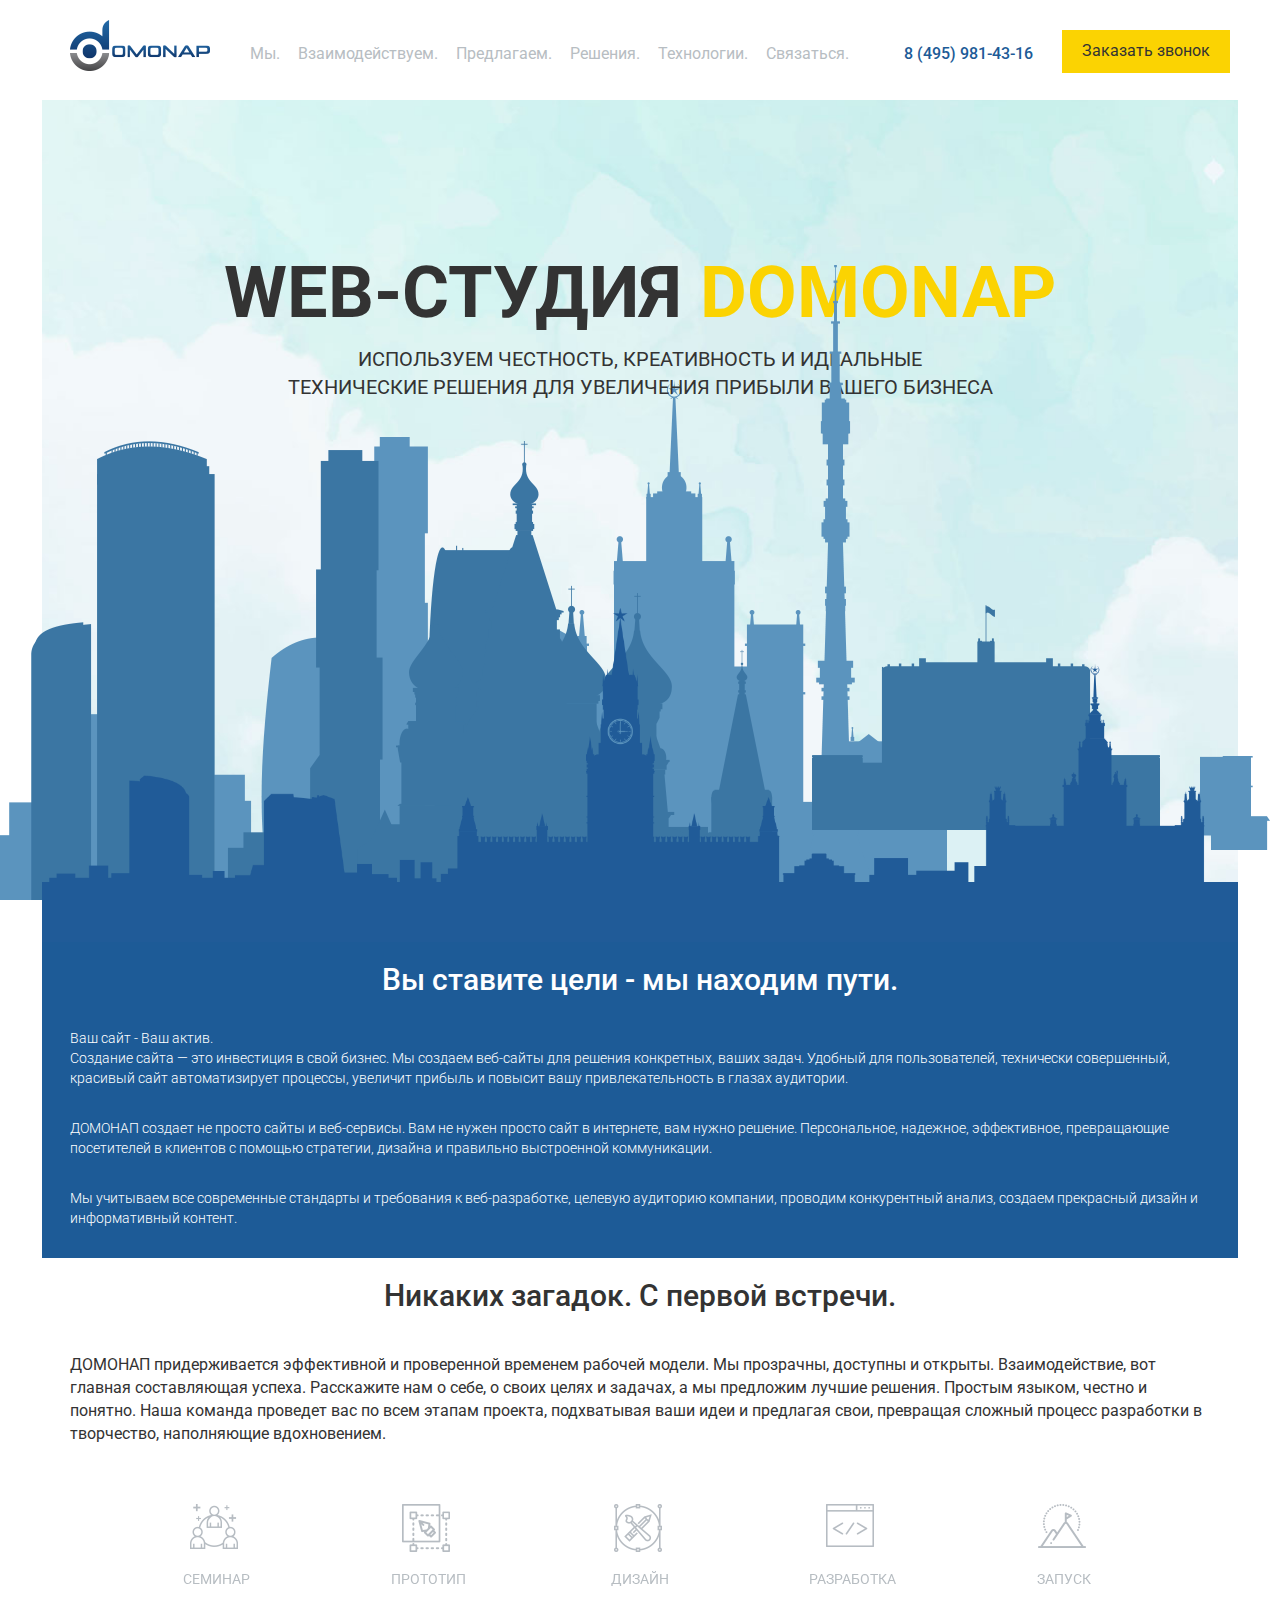
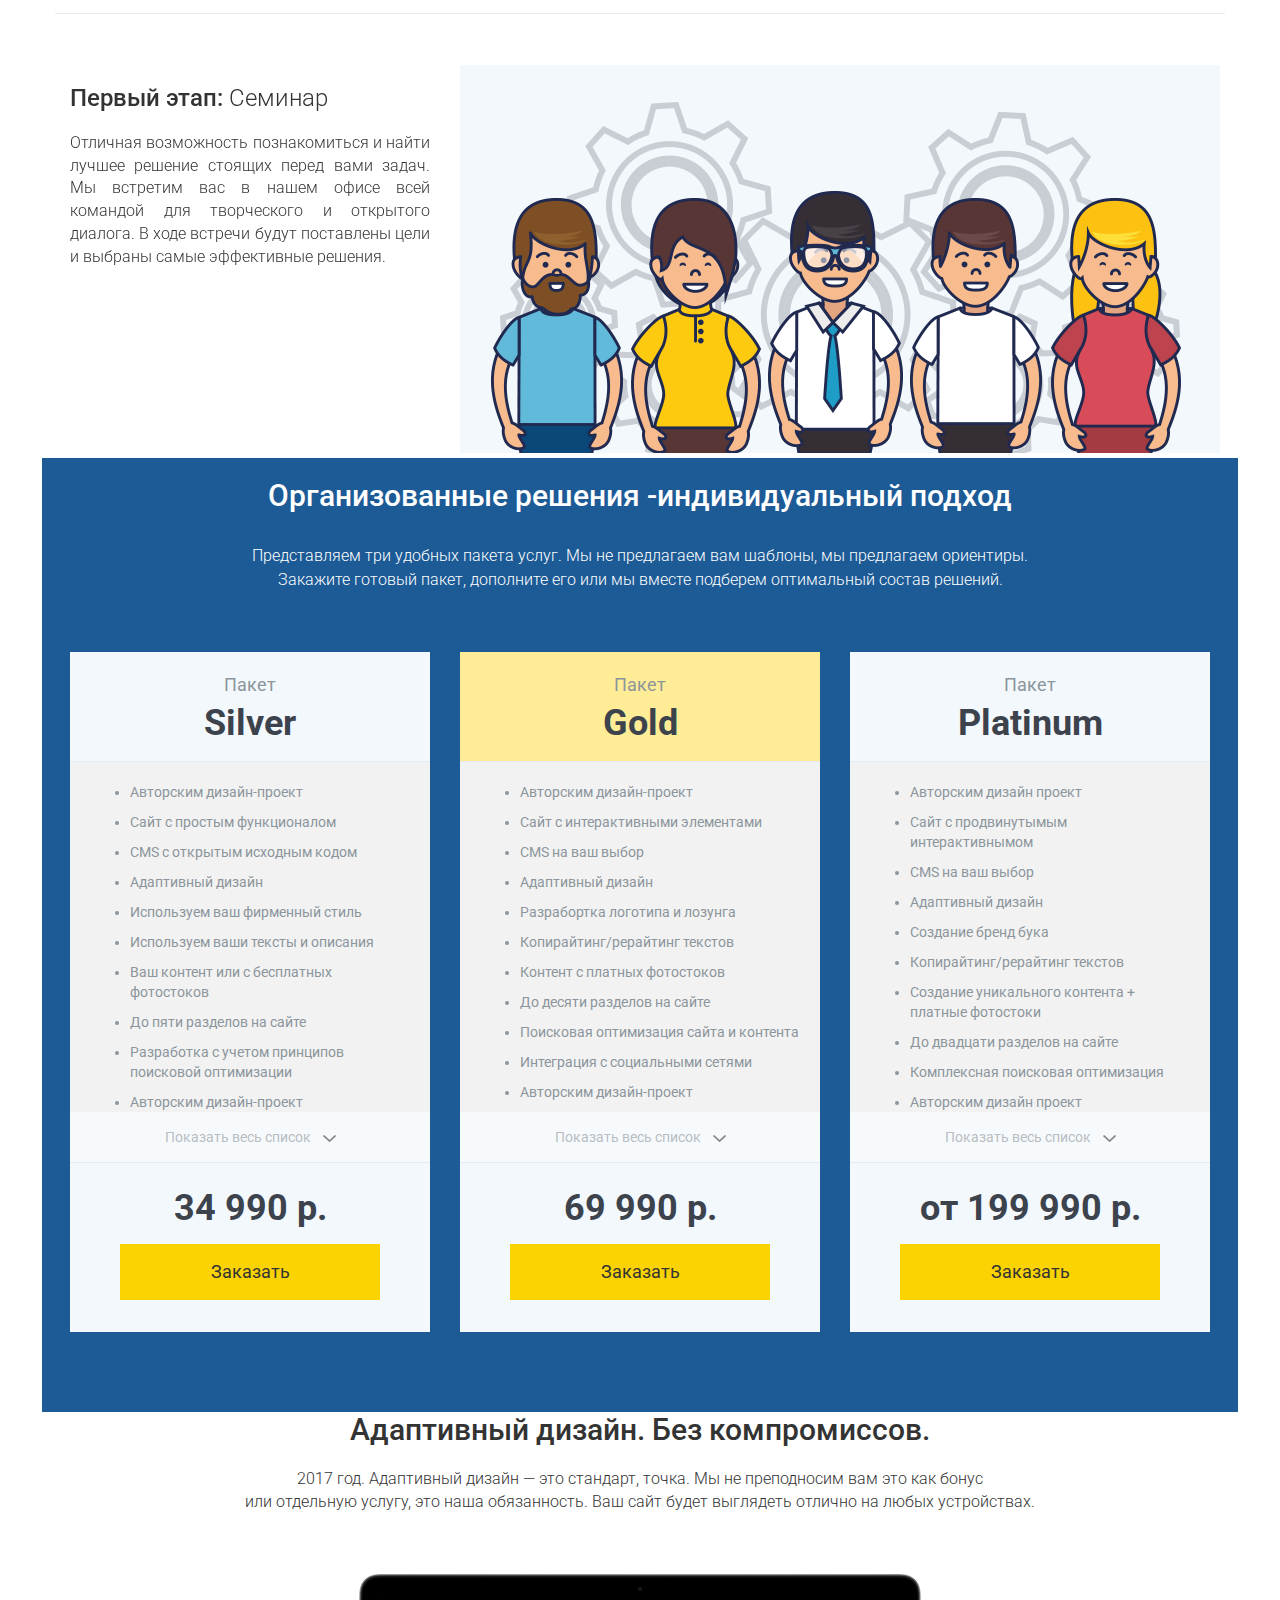
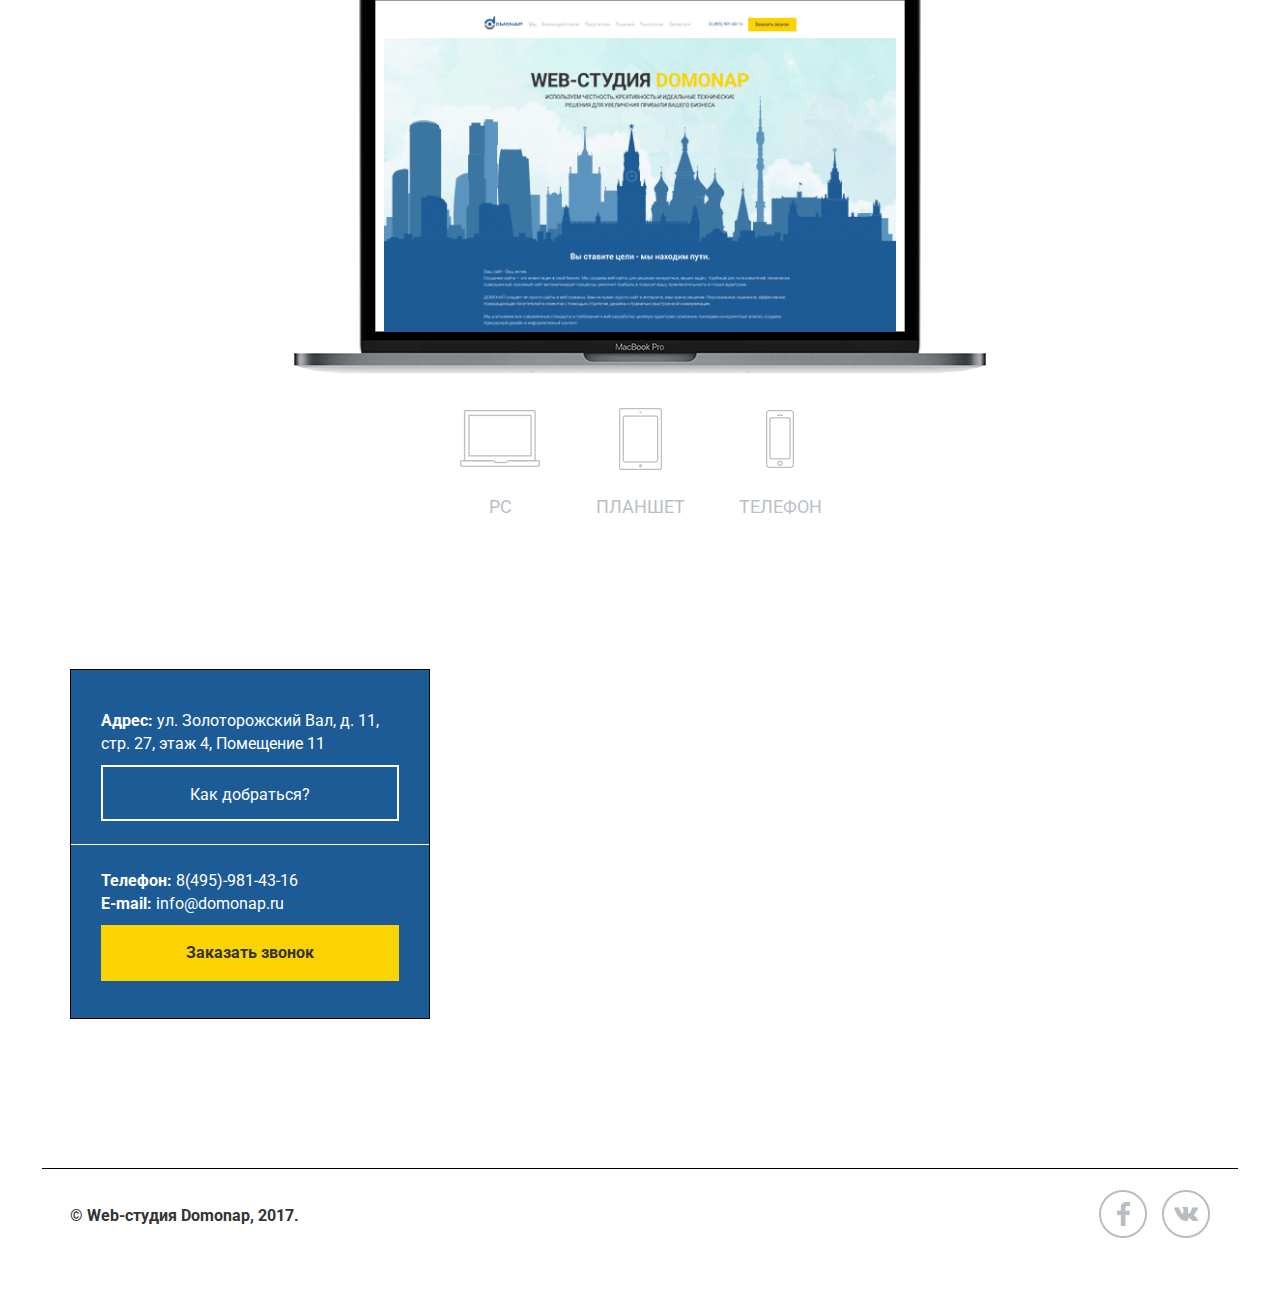
==== commit 45256784: "merg" ====
--- a/index.html
+++ b/index.html
@@ -1,83 +1,103 @@
 <!doctype html>
 <html xml:lang="ru-RU" lang="ru-RU">
 <head>
-<meta name="viewport" content="width=device-width, initial-scale=1.0" />	
-<meta http-equiv="Content-Type" content="text/html; charset=UTF-8" />
-<title>DOMONAP - Web-студия</title>
-<meta name="description"  content="" />
-<meta name="keywords"  content="" />
-
-<link href="css/bootstrap.min.css" rel="stylesheet" />
-<link href="css/ie10-viewport-bug-workaround.css" rel="stylesheet" />
-<link rel="stylesheet" type="text/css" media="screen" href="css/coda-slider.css">
-<link href="css/style.css" rel="stylesheet">
-<link href="css/my.css" rel="stylesheet">
-
-<script type="text/javascript" src="js/jquery-2.2.3.min.js"></script>
-
- 
+	<meta name="viewport" content="width=device-width, initial-scale=1.0" />
+	<meta http-equiv="Content-Type" content="text/html; charset=UTF-8" />
+	<title>DOMONAP - Web-студия</title>
+	<meta name="description"  content="" />
+	<meta name="keywords"  content="" />
+
+	<link href="css/bootstrap.min.css" rel="stylesheet" />
+	<link href="css/ie10-viewport-bug-workaround.css" rel="stylesheet" />
+
+	<link href="css/style.css" rel="stylesheet">
+	<link href="css/my.css" rel="stylesheet">
+
+	<script type="text/javascript" src="js/jquery-2.2.3.min.js"></script>
+
+
 
 </head>
 <body>
-	<header>
+<header>
+
+	<div id="nav">
 		<div class="container">
 			<div class="row">
-				<div class="col-md-4">
-				</div>
-			</div>
-		</div>
-	</header>
-
-	<section id="welcome">
-		<div class="welcome_container" align="center">
-			<div class="welcome_body">
-				<div class="welcome_in_body">
-					<div class="welcome_content">
-						<div class="welcome_main">Web-студия Domonap</div>
-						<div class="welcome_desc">Помогаем увеличить прибыль Вашего бизнеса более,
-							<br />чем на 49% с помощью креативных веб-решений
-						</div>
-					</div>
-				</div>
-			</div>
-		</div>
-	</section>
-	<section id="about">
-		<h2> О нас</h2>
-
-		<div class="section_content">
-			<div class="container">
-				<div class="row">
-					<div class="col-md-12">
-
-            <p>Персональный сайт -&nbsp; ваш актив</p>
-			
-			<p>Создание веб-сайта, в современном мире, это успешная инвестиция в свой бизнес. 
-			Удобный для пользователей, технически совершенный, красивый сайт решит ваши задачи, 
-			увеличит прибыль и повысит вашу привлекательность в глазах аудитории. </p>
-			
-			<p>Опросы показывают приоритетное значение персонального сайта. По данным Google 77% 
-			пользователей ищут информацию о компаниях или продуктах онлайн и основываясь на ней 
-			принимают решение. По данным Стенфордского университета 75% пользователей составляли 
-			мнение о компании основываясь на впечатлении от дизайна их сайта.</p>
-			
-			<p>ДОМОНАП создает веб-сайты, превращающие посетителей в клиентов с помощью стратегии, дизайна и коммуникации.</p>
-			
-			<p>Мы учитываем все современные стандарты и требования к веб-разработке, целевую аудитории компании, 
-			конкурентный анализ, создаем прекрасный дизайн и информативный контент.</p>					
-					</div>
-				</div>
-			</div>
-		</div>
-	</section>
-	
-	
-	<section id="work">
+				<div class="col-md-12">
+					<div class="logo"><a href="/"><img src="images/logo.png" srcset="images/logo@2x.png 2x"  /></a></div>
+					<div class="main_menu">
+						<nav id="nav" class="menu_top normal">
+							<ul class="main_menu">
+								<li><a href="#about">Мы.</a></li>
+								<li><a href="#work">Взаимодействуем.</a></li>
+								<li><a href="#packages">Предлагаем.</a></li>
+								<li><a href="#services">Решения.</a></li>
+								<li><a href="#adaptation">Технологии.</a></li>
+								<li><a href="#contacts">Связаться.</a></li>
+							</ul>
+						</nav>
+					</div>
+					<div class="main_phone"><a href="#">8 (495) 981-43-16</a></div>
+					<div class="phone_button"><a class="phone_b">Заказать звонок</a></div>
+				</div>
+			</div>
+		</div>
+	</div>
+</header>
+
+<section id="welcome">
+	<div class="domonap">
+		<div class="welcome_main">Web-студия <span>Domonap</span></div>
+		<div class="welcome_desc">Используем честность, креативность и идеальные
+			<br />технические решения для увеличения прибыли вашего бизнеса
+		</div>
+	</div>
+
+	<div class="welcome_container" align="center">
+		<div class="welcome_body">
+
+
+			<div class="l2"></div>
+			<div class="l5"></div>
+			<div class="l6"></div>
+			<div class="l3"></div>
+			<div class="l4"></div>
+			<div class="l7"></div>
+			<div class="l8"></div>
+
+		</div>
+	</div>
+</section>
+<section id="about">
+	<h2>Вы ставите цели - мы находим пути.</h2>
+
+	<div class="section_content">
+		<div class="container">
+			<div class="row">
+				<div class="col-md-12">
+
+					<p>Ваш сайт - Ваш актив.<br />
+						Создание сайта — это инвестиция в свой бизнес. Мы создаем веб-сайты для решения конкретных, ваших задач.  Удобный для пользователей, технически совершенный, красивый сайт автоматизирует процессы, увеличит прибыль и повысит вашу привлекательность в глазах аудитории.
+					</p>
+					<p>
+						ДОМОНАП создает не просто сайты и веб-сервисы. Вам не нужен просто сайт в интернете, вам нужно решение. Персональное, надежное, эффективное, превращающие посетителей в клиентов с помощью стратегии, дизайна и правильно выстроенной коммуникации.
+					</p>
+					<p>Мы учитываем все современные стандарты и требования к веб-разработке, целевую аудиторию компании, проводим конкурентный анализ, создаем прекрасный дизайн и информативный контент.
+					</p>
+				</div>
+			</div>
+		</div>
+	</div>
+</section>
+
+
+
+<section id="work">
 		<div class="our_work">
 			<h2>Никаких загадок. С первой встречи.</h2>
-			<div class="container container hidden-xs hidden-sm hidden-md">
+			<div class="container container">
 				<div class="row">
-
 					<div class="col-md-12">
 						<p>
 							ДОМОНАП придерживается эффективной и проверенной временем рабочей модели. Мы прозрачны,
@@ -85,345 +105,296 @@
 							о своих целях и задачах, а мы предложим лучшие решения. Простым языком, честно и понятно.
 							Наша команда проведет вас по всем этапам проекта, подхватывая ваши идеи и предлагая свои,
 							превращая сложный процесс разработки в творчество, наполняющие вдохновением.
-
 						</p>
 
 					</div>
-							<div id="carousel-work" class="carousel fade hr" data-ride="carousel">
-								<!-- Indicators -->
-								<div class="carousel-indicators-wrap">
-
-									<ol class="carousel-indicators">
-										<li type="button" data-target="#carousel-work" data-slide-to="0" class="item-1" class="active" ><span>семинар</span></li>
-										<li type="button" data-target="#carousel-work" data-slide-to="1" class="item-2"><span>прототип</span></li>
-										<li type="button" data-target="#carousel-work" data-slide-to="2" class="item-3"><span>дизайн</span></li>
-										<li type="button" data-target="#carousel-work" data-slide-to="3" class="item-4"><span>разработка</span></li>
-										<li type="button" data-target="#carousel-work" data-slide-to="4" class="item-5"><span>запуск</span></li>
-									</ol>
-
-								</div><!-- /.carousel-indicators-wrap -->
-
-								<!-- Wrapper for slides -->
-								<div class="carousel-inner" role="listbox">
-									<div class="active item">
-										<div class="row">
-											<div class="col-md-4 stages">
-												<h3>Первый этап:<span> Семинар</span></h3>
-													<p>Отличная возможность познакомиться и найти лучшее решение стоящих
-														перед вами задач. Мы встретим вас в нашем офисе всей командой для
-														творческого и открытого диалога. В ходе встречи будут поставлены
-														цели и выбраны самые эффективные решения.
-													</p>
+						<div id="carousel-work" class="carousel fade hr" data-ride="carousel">
+							<!-- Indicators -->
+							<div class="carousel-indicators-wrap">
+								<ol class="carousel-indicators">
+									<li type="button" data-target="#carousel-work" data-slide-to="0" class="item-1" class="active" ><span>семинар</span></li>
+									<li type="button" data-target="#carousel-work" data-slide-to="1" class="item-2"><span>прототип</span></li>
+									<li type="button" data-target="#carousel-work" data-slide-to="2" class="item-3"><span>дизайн</span></li>
+									<li type="button" data-target="#carousel-work" data-slide-to="3" class="item-4"><span>разработка</span></li>
+									<li type="button" data-target="#carousel-work" data-slide-to="4" class="item-5"><span>запуск</span></li>
+								</ol>
+							</div><!-- /.carousel-indicators-wrap -->
+
+							<!-- Wrapper for slides -->
+							<div class="carousel-inner" role="listbox">
+								<div class="active item">
+									<div class="row">
+										<div class="col-md-4 stages">
+											<h3>Первый этап:<span> Семинар</span></h3>
+												<p>Отличная возможность познакомиться и найти лучшее решение стоящих
+													перед вами задач. Мы встретим вас в нашем офисе всей командой для
+													творческого и открытого диалога. В ходе встречи будут поставлены
+													цели и выбраны самые эффективные решения.
+												</p>
+										</div>
+										<div class="col-md-8 carusel-work">
+											<img class="center-block" src="images/our_work/step1.png" alt="">
+										</div>
+									</div>
+								</div>
+								<div class="item">
+									<div class="row">
+										<div class="col-md-4 stages">
+											<h3>Второй этап:<span> Прототип</span></h3>
+											<p>Вы сможете лично убедиться, что работа движется в правильном
+												направлении. Мы предоставим рабочий, функциональный прототип всех
+												частей проекта. Вы сможете визуально оценить его реализацию,
+												структуру и содержимое еще до начала проектирования.
+											</p>
+										</div>
+										<div class="col-md-8 carusel-work">
+											<img class="center-block" src="images/our_work/step2.png" alt="">
+										</div>
+									</div>
+								</div>
+								<div class="item">
+									<div class="row">
+										<div class="col-md-4 stages">
+											<h3>Третий этап: <span>Дизайн</span></h3>
+											<p>Мы создадим дизайн, максимально привлекательно отражающий вашу
+												деятельность. Наши дизайнеры подберут идеальные шрифты, цветовое
+												оформление, графику и превратят это в единую, уникальную концепцию.
+												Мы будем поддерживать постоянный диалог с вами на протяжении всего
+												процесса, подхватывая и реализуя ваши идеи.
+											</p>
+										</div>
+										<div class="col-md-8 carusel-work">
+											<img class="center-block" src="images/our_work/step3.png" alt="">
+										</div>
+									</div>
+								</div>
+								<div class="item">
+									<div class="row">
+										<div class="col-md-4 stages">
+											<h3>Четвёртый этап: <span> Семинар</span></h3>
+											<p>На этом этапе разработчики реализуют утвержденную концепцию в
+												соответствии с последними стандартами веб-разработки. Вам останется
+												только наблюдать за ее ходом, ведь все работы происходят на тестовом
+												сервере, к которому вы будете иметь персональный доступ.
+											</p>
+										</div>
+										<div class="col-md-8 carusel-work">
+											<img class="center-block" src="images/our_work/step4.png" alt="">
+											<div class="carousel caption">
+												<div class="development">
+													<div class="row-one">
+														<span class="text-one brackett">&lt;</span><span class="text-two">!</span><span class="text-three">d</span><span class="text-four">o</span><span class="text-five">c</span><span class="text-five">t</span><span class="text-five">y</span><span class="text-five">p</span><span class="text-six">e</span>&nbsp;</span><span class="text-seven">h</span><span class="text-eight">t</span><span class="text-nine">m</span><span class="text-ten">l</span><span class="text-eleven brackett">&gt;</span>
+													</div>
+													<div class="row-two">
+														<span class="text-twelve brackett">&lt;</span><span class="text-thirteen">h</span><span class="text-fourteen">t</span><span class="text-fifteen">m</span><span class="text-sixteen">l</span>&nbsp;<span class="text-seventeen">l</span><span class="text-eighteen">a</span><span class="text-nineteen">n</span><span class="text-twenty">g</span><span class="text-twenty_one">=</span><span class="text-twenty_two">"</span><span class="text-twenty_two">r</span><span class="text-twenty_three">u</span><span class="text-twenty_three">"</span><span class="text-twenty_four brackett">&gt;</span>
+													</div>
+													<div class="row-three">
+														<span class="text-twenty_five brackett">&lt;</span><span class="text-twenty_six">h</span><span class="text-twenty_seven">e</span><span class="text-twenty_eight">a</span><span class="text-twenty_nine">d</span><span class="text-thirty brackett">&gt;</span>
+													</div>
+													<div class="row-four">
+														&nbsp;&nbsp;&nbsp;&nbsp;&nbsp;&nbsp;<span class="text-thirty_one brackett">&lt;</span><span class="text-thirty_two brackett">m</span><span class="text-thirty_three">e</span><span class="text-thirty_four">t</span><span class="text-thirty_five">a</span>&nbsp;<span class="text-thirty_six">c</span><span class="text-thirty_seven">h</span><span class="text-thirty_eight">a</span><span class="text-thirty_nine">r</span><span class="text-forty">s</span><span class="text-forty_one">e</span><span class="text-forty_two">t</span><span class="text-forty_three">=</span><span class="text-forty_four">"</span><span class="text-forty_five">U</span><span class="text-forty_six">T</span><span class="text-forty_seven">F</span><span class="text-forty_eight">-</span><span class="text-forty_nine">8</span><span class="text-fifty">"</span><span class="text-fifty_one brackett">&gt;</span>
+													</div>
+													<div class="row-five">
+														&nbsp;&nbsp;&nbsp;&nbsp;&nbsp;&nbsp;<span class="text-fifty_two brackett">&lt;</span><span class="text-fifty_three brackett">m</span><span class="text-fifty_four">e</span><span class="text-fifty_five">t</span><span class="text-fifty_six">a</span>&nbsp<span class="text-fifty_seven">n</span><span class="text-fifty_eight">a</span><span class="text-fifty_nine">m</span><span class="text-sixty">e</span><span class="text-sixty_one">=</span><span class="text-sixty_two">"</span><span class="text-sixty_three">v</span><span class="text-sixty_four">i</span><span class="text-sixty_five">e</span><span class="text-sixty_six">w</span><span class="text-sixty_seven">p</span><span class="text-sixty_eight">o</span><span class="text-sixty_nine">r</span><span class="text-seventy">t</span><span class="text-seventy_one">"</span>&nbsp<span class="text-seventy_two">c</span><span class="text-seventy_three">o</span><span class="text-seventy_four">n</span><span class="text-seventy_five">t</span><span class="text-seventy_six">e</span><span class="text-seventy_seven">n</span><span class="text-seventy_eight">t</span><span class="text-seventy_nine">=</span><span class="text-eighty">"</span><span class="text-eighty_one">w</span><span class="text-eighty_two">i</span><span class="text-eighty_three">d</span><span class="text-eighty_four">t</span><span class="text-eighty_five">h</span><span class="text-eighty_six">=</span><span class="text-eighty_seven">d</span><span class="text-eighty_eight">e</span><span class="text-eighty_nine">v</span><span class="text-ninety">i</span><span class="text-ninety">c</span><span class="text-ninety_one">e</span><span class="text-ninety_two">-</span><span class="text-ninety_three">w</span><span class="text-ninety_four">i</span><span class="text-ninety_five">d</span><span class="text-ninety_six">t</span><span class="text-ninety_seven">h</span><span class="text-ninety_eight">"</span><span class="text-ninety_nine">/</span><span class="text-one_hundred brackett">&gt;</span>
+													</div>
+													<div class="row-six">
+														&nbsp;&nbsp;&nbsp;&nbsp;&nbsp;&nbsp;<span class="text-one_hundred_one brackett">&lt;</span><span class="text-one_hundred_two">l</span><span class="text-one_hundred_three">i</span><span class="text-one_hundred_four">n</span><span class="text-one_hundred_five">k</span>&nbsp;<span class="text-one_hundred_six">r</span><span class="text-one_hundred_seven">e</span><span class="text-one_hundred_eight">l</span><span class="text-one_hundred_nine">=</span><span class="text-one_hundred_ten">"</span><span class="text-one_hundred_eleven">s</span><span class="text-one_hundred_twelve">t</span><span class="text-one_hundred_thirteen">y</span><span class="text-one_hundred_fourteen">l</span><span class="text-one_hundred_fifteen">e</span><span class="text-one_hundred_sixteen">s</span><span class="text-one_hundred_seventeen">h</span><span class="text-one_hundred_eighteen">e</span><span class="text-one_hundred_nineteen">e</span><span class="text-one_hundred_twenty">t</span><span class="text-one_hundred_twenty_one">"</span>&nbsp;<span class="text-one_hundred_twenty_two">h</span><span class="text-one_hundred_twenty_three">r</span><span class="text-one_hundred_twenty_four">e</span><span class="text-one_hundred_twenty_five">f</span><span class="text-one_hundred_twenty_six">=</span><span class="text-one_hundred_twenty_seven">"</span><span class="text-one_hundred_twenty_eight">n</span><span class="text-one_hundred_twenty_nine">o</span><span class="text-one_hundred_thirty">r</span><span class="text-one_hundred_thirty_one">m</span><span class="text-one_hundred_thirty_two">a</span><span class="text-one_hundred_thirty_three">l</span><span class="text-one_hundred_thirty_four">i</span><span class="text-one_hundred_thirty_five">z</span><span class="text-one_hundred_thirty_six">e</span><span class="text-one_hundred_thirty_seven">.</span><span class="text-one_hundred_thirty_eight">c</span><span class="text-one_hundred_thirty_nine">s</span><span class="text-one_hundred_forty">s</span><span class="text-one_hundred_forty_one">"</span><span class="text-one_hundred_forty_two brackett">&gt;</span>
+													</div>
+													<div class="row-seven">
+														&nbsp;&nbsp;&nbsp;&nbsp;&nbsp;&nbsp;<span class="text-one_hundred_forty_three brackett">&lt;</span><span class="text-one_hundred_forty_four">l</span><span class="text-one_hundred_forty_five">i</span><span class="text-one_hundred_forty_six">n</span><span class="text-one_hundred_forty_seven">k</span>&nbsp;<span class="text-one_hundred_forty_eight">r</span><span class="text-one_hundred_forty_nine">e</span><span class="text-one_hundred_fifty">l</span><span class="text-one_hundred_fifty_one">=</span><span class="text-one_hundred_fifty_two">"</span><span class="text-one_hundred_fifty_three">s</span><span class="text-one_hundred_fifty_four">t</span><span class="text-one_hundred_fifty_five">y</span><span class="text-one_hundred_fifty_six">l</span><span class="text-one_hundred_fifty_seven">e</span><span class="text-one_hundred_fifty_eight">s</span><span class="text-one_hundred_fifty_nine">h</span><span class="text-one_hundred_sixty">e</span><span class="text-one_hundred_sixty_one">e</span><span class="text-one_hundred_sixty_two">t</span><span class="text-one_hundred_sixty_three">"</span>&nbsp;<span class="text-one_hundred_sixty_four">h</span><span class="text-one_hundred_sixty_five">r</span><span class="text-one_hundred_sixty_six">e</span><span class="text-one_hundred_sixty_seven">f</span><span class="text-one_hundred_sixty_eight">=</span><span class="text-one_hundred_sixty_nine">"</span><span class="text-one_hundred_seventy">m</span><span class="text-one_hundred_seventy_one">a</span><span class="text-one_hundred_seventy_two">i</span><span class="text-one_hundred_seventy_three">n</span><span class="text-one_hundred_seventy_four">.</span><span class="text-one_hundred_seventy_five">c</span><span class="text-one_hundred_seventy_six">s</span><span class="text-one_hundred_seventy_seven">s</span><span class="text-one_hundred_seventy_eight">"</span><span class="text-one_hundred_seventy_nine brackett">&gt;</span>
+													</div>
+													<div class="row-eight">
+														&nbsp;&nbsp;&nbsp;&nbsp;&nbsp;&nbsp;<span class="text-one_hundred_eighty brackett">&lt;</span><span class="text-one_hundred_eighty_one">s</span><span class="text-one_hundred_eighty_two">c</span><span class="text-one_hundred_eighty_three">r</span><span class="text-one_hundred_eighty_four">i</span><span class="text-one_hundred_eighty_five">p</span><span class="text-one_hundred_eighty_six">t</span>&nbsp;<span class="text-one_hundred_eighty_seven">s</span><span class="text-one_hundred_eighty_eight">r</span><span class="text-one_hundred_eighty_nine">c</span><span class="text-one_hundred_ninety">=</span><span class="text-one_hundred_ninety_one">"</span><span class="text-one_hundred_ninety_two">j</span><span class="text-one_hundred_ninety_three">s</span><span class="text-one_hundred_ninety_four">/</span><span class="text-one_hundred_ninety_five">j</span><span class="text-one_hundred_ninety_six">q</span><span class="text-one_hundred_ninety_seven">u</span><span class="text-one_hundred_ninety_eight">e</span><span class="text-one_hundred_ninety_nine">r</span><span class="text-two_hundred">y</span><span class="text-two_hundred_one">-</span><span class="text-two_hundred_two">1</span><span class="text-two_hundred_three">.</span><span class="text-two_hundred_four">1</span><span class="text-two_hundred_five">0</span><span class="text-two_hundred_six">.</span><span class="text-two_hundred_seven">2</span><span class="text-two_hundred_eight">.</span><span class="text-two_hundred_nine">m</span><span class="text-two_hundred_ten">i</span><span class="text-two_hundred_eleven">n</span><span class="text-two_hundred_twelve">.</span><span class="text-two_hundred_thirteen">j</span><span class="text-two_hundred_fourteen">s</span><span class="text-two_hundred_fifteen">"</span><span class="text-two_hundred_sixteen">&gt;</span><span class="text-two_hundred_seventeen">&lt;</span><span class="text-two_hundred_eighteen">/</span><span class="text-two_hundred_nineteen">s</span><span class="text-two_hundred_twenty">c</span><span class="text-two_hundred_twenty_one">r</span><span class="text-two_hundred_twenty_two">i</span><span class="text-two_hundred_twenty_three">p</span><span class="text-two_hundred_twenty_four">t</span><span class="text-two_hundred_twenty_five brackett">&gt;</span>
+													</div>
+													<div class="row-nine">
+														&nbsp;&nbsp;&nbsp;&nbsp;&nbsp;&nbsp;<span class="text-two_hundred_twenty_six brackett">&lt;</span><span class="text-two_hundred_twenty_seven">s</span><span class="text-two_hundred_twenty_eight">c</span><span class="text-two_hundred_twenty_nine">r</span><span class="text-two_hundred_thirty">i</span><span class="text-two_hundred_thirty_one">p</span><span class="text-two_hundred_thirty_two">t</span>&nbsp;<span class="text-two_hundred_thirty_three">t</span><span class="text-two_hundred_thirty_four">y</span><span class="text-two_hundred_thirty_five">p</span><span class="text-two_hundred_thirty_six">e</span><span class="text-two_hundred_thirty_seven">=</span><span class="text-two_hundred_thirty_eight">"</span><span class="text-two_hundred_thirty_nine">t</span><span class="text-two_hundred_forty">e</span><span class="text-two_hundred_forty_one">x</span><span class="text-two_hundred_forty_two">t</span><span class="text-two_hundred_forty_three">/</span><span class="text-two_hundred_forty_four">j</span><span class="text-two_hundred_forty_five">a</span><span class="text-two_hundred_forty_six">v</span><span class="text-two_hundred_forty_seven">a</span><span class="text-two_hundred_forty_eight">s</span><span class="text-two_hundred_forty_nine">c</span><span class="text-two_hundred_fifty">r</span><span class="text-two_hundred_fifty_one">i</span><span class="text-two_hundred_fifty_two">p</span><span class="text-two_hundred_fifty_three">t</span><span class="text-two_hundred_fifty_four">"</span>&nbsp;<span class="text-two_hundred_fifty_five">s</span><span class="text-two_hundred_fifty_six">r</span><span class="text-two_hundred_fifty_seven">c</span><span class="text-two_hundred_fifty_eight">=</span><span class="text-two_hundred_fifty_nine">"</span><span class="text-two_hundred_sixty">j</span><span class="text-two_hundred_sixty_one">s</span><span class="text-two_hundred_sixty_two">/</span><span class="text-two_hundred_sixty_three">r</span><span class="text-two_hundred_sixty_four">e</span><span class="text-two_hundred_sixty_five">t</span><span class="text-two_hundred_sixty_six">i</span><span class="text-two_hundred_sixty_seven">n</span><span class="text-two_hundred_sixty_eight">a</span><span class="text-two_hundred_sixty_nine">.</span><span class="text-two_hundred_seventy">j</span><span class="text-two_hundred_seventy_one">s</span><span class="text-two_hundred_seventy_two">"</span><span class="text-two_hundred_seventy_three">&gt;</span><span class="text-two_hundred_seventy_four">&lt;</span><span class="text-two_hundred_seventy_five">/</span><span class="text-two_hundred_seventy_six">s</span><span class="text-two_hundred_seventy_seven">c</span><span class="text-two_hundred_seventy_eight">r</span><span class="text-two_hundred_seventy_nine">i</span><span class="text-two_hundred_eighty">p</span><span class="text-two_hundred_eighty_one">t</span><span class="text-two_hundred_eighty_two brackett">&gt;</span>
+													</div>
+
+													<div class="row-ten">
+														&nbsp;&nbsp;&nbsp;&nbsp;&nbsp;&nbsp;<span class="text-two_hundred_eighty_three brackett">&lt;</span><span class="text-two_hundred_eighty_four">t</span><span class="text-two_hundred_eighty_five">i</span><span class="text-two_hundred_eighty_six">t</span><span class="text-two_hundred_eighty_seven">l</span><span class="text-two_hundred_eighty_eight">e</span><span class="text-two_hundred_eighty_nine">&gt;</span><span class="text-two_hundred_ninety"></span><span class="text-two_hundred_ninety_one">D</span><span class="text-two_hundred_ninety_two">o</span><span class="text-two_hundred_ninety_three">m</span><span class="text-two_hundred_ninety_four">o</span><span class="text-two_hundred_ninety_five">n</span><span class="text-two_hundred_ninety_six">a</span><span class="text-two_hundred_ninety_seven">p</span><span class="text-two_hundred_ninety_eight">&nbsp;</span><span class="text-two_hundred_ninety_nine">-</span><span class="text-three_hundred">&nbsp;</span><span class="text-three_hundred_one">Р</span><span class="text-three_hundred_two">a</span><span class="text-three_hundred_tree">з</span><span class="text-three_hundred_four">р</span><span class="text-three_hundred_five">а</span><span class="text-three_hundred_six">б</span><span class="text-three_hundred_seven">о</span><span class="text-three_hundred_eight">т</span><span class="text-three_hundred_nine">к</span><span class="text-three_hundred_ten">a</span><span class="text-three_hundred_eleven">&nbsp;</span><span class="text-three_hundred_twelve">c</span><span class="text-three_hundred_thirteen">a</span><span class="text-three_hundred_fourteen">й</span><span class="text-three_hundred_fifteen">т</span><span class="text-three_hundred_sixteen">о</span><span class="text-three_hundred_seventeen">в</span><span class="text-three_hundred_eighteen">&nbsp;</span><span class="text-three_hundred_nineteen">п</span><span class="text-three_hundred_twenty">o</span><span class="text-three_hundred_twenty_one">д</span><span class="text-three_hundred_twenty_two">&nbsp;</span><span class="text-three_hundred_twenty_three">к</span><span class="text-three_hundred_twenty_four">л</span><span class="text-three_hundred_twenty_five">ю</span><span class="text-three_hundred_twenty_six">ч</span><span class="text-three_hundred_twenty_seven">&lt;</span><span class="text-three_hundred_twenty_eight">/</span><span class="text-three_hundred_twenty_nine">t</span><span class="text-three_hundred_thirty">i</span><span class="text-three_hundred_thirty_one">t</span><span class="text-three_hundred_thirty_two">l</span><span class="text-three_hundred_thirty_three">e</span><span class="text-three_hundred_thirty_three brackett">&gt;</span>
+													</div>
+													<div class="row-eleven">
+														<span class="text-three_hundred_thirty_four brackett">&lt;</span><span class="text-three_hundred_thirty_five">/</span><span class="text-three_hundred_thirty_six">h</span><span class="text-three_hundred_thirty_seven">e</span><span class="text-three_hundred_thirty_eight">a</span><span class="text-three_hundred_thirty_nine">d</span><span class="text-three_hundred_forty brackett">&gt;</span>
+													</div>
+													<div class="row-twelve">
+														<span class="text-three_hundred_forty_one brackett">&lt;</span><span class="text-three_hundred_forty_two">b</span><span class="text-three_hundred_forty_three">o</span><span class="text-three_hundred_forty_four">d</span><span class="text-three_hundred_forty_five">y</span><span class="text-three_hundred_forty_six brackett">&gt;</span>
+													</div>
+													<div class="row-thirteen">
+														&nbsp;&nbsp;&nbsp;&nbsp;&nbsp;&nbsp;<span class="text-three_hundred_forty_seven brackett">&lt;</span><span class="text-three_hundred_forty_eight">h</span><span class="text-three_hundred_forty_nine">e</span><span class="text-three_hundred_fifty">a</span><span class="text-three_hundred_fifty_one">d</span><span class="text-three_hundred_fifty_two">e</span><span class="text-three_hundred_fifty_three">r</span><span class="text-three_hundred_forty_nine brackett">&gt;</span>
+													</div>
+													<div class="row-fourteen">
+														&nbsp;&nbsp;&nbsp;&nbsp;&nbsp;&nbsp;<span class="text-three_hundred_fifty brackett">&lt;</span><span class="text-three_hundred_fifty_one">d</span><span class="text-three_hundred_fifty_two">i</span><span class="text-three_hundred_fifty_three">v</span>&nbsp;<span class="text-three_hundred_fifty_four">c</span><span class="text-three_hundred_fifty_five">l</span><span class="text-three_hundred_fifty_six">a</span><span class="text-three_hundred_fifty_seven">s</span><span class="text-three_hundred_fifty_eight">s</span><span class="text-three_hundred_fifty_nine">=</span><span class="text-three_hundred_sixty">"</span><span class="text-three_hundred_sixty_one">h</span><span class="text-three_hundred_sixty_two">e</span><span class="text-three_hundred_sixty_two">a</span><span class="text-three_hundred_sixty_three">d</span><span class="text-three_hundred_sixty_four">e</span><span class="text-three_hundred_sixty_five">r</span><span class="text-three_hundred_sixty_six">-</span><span class="text-three_hundred_sixty_seven">c</span><span class="text-three_hundred_sixty_eight">o</span><span class="text-three_hundred_sixty_nine">n</span><span class="text-three_hundred_seventy">t</span><span class="text-three_hundred_seventy">a</span><span class="text-three_hundred_seventy_one">i</span><span class="text-three_hundred_seventy_two">n</span><span class="text-three_hundred_seventy_three">e</span><span class="text-three_hundred_seventy_four">r</span><span class="text-three_hundred_seventy_five">"</span><span class="text-three_hundred_seventy_six brackett">&gt;</span>
+													</div>
+													<div class="row-fifteen">
+														&nbsp;&nbsp;&nbsp;&nbsp;&nbsp;&nbsp;&nbsp;&nbsp;&nbsp;&nbsp;&nbsp;&nbsp;<span class="text-three_hundred_seventy_seven brackett">&lt;</span><span class="text-three_hundred_seventy_eight">p</span>&nbsp;<span class="text-three_hundred_seventy_nine">c</span><span class="text-three_hundred_eighty">l</span><span class="text-three_hundred_eighty_one">a</span><span class="text-three_hundred_eighty_two">s</span><span class="text-three_hundred_eighty_three">s</span><span class="text-three_hundred_eighty_four">=</span><span class="text-three_hundred_eighty_five">"</span><span class="text-three_hundred_eighty_six">l</span><span class="text-three_hundred_eighty_seven">o</span><span class="text-three_hundred_eighty_eight">g</span><span class="text-three_hundred_eighty_eight">o</span><span class="text-three_hundred_eighty_nine">"</span><span class="text-three_hundred_ninety">&gt;</span><span class="text-three_hundred_ninety_one">D</span><span class="text-three_hundred_ninety_two">o</span><span class="text-three_hundred_ninety_three">m</span><span class="text-three_hundred_ninety_four">o</span><span class="text-three_hundred_ninety_five">n</span><span class="text-three_hundred_ninety_six">a</span><span class="text-three_hundred_ninety_seven">p</span><span class="text-three_hundred_ninety_eight">&lt;</span><span class="text-three_hundred_ninety_nine">/</span><span class="text-four_hundred">p</span><span class="text-four_hundred_one brackett">&gt;</span>
+													</div>
+													<div class="row-sixteen">
+														&nbsp;&nbsp;&nbsp;&nbsp;&nbsp;&nbsp;&nbsp;&nbsp;&nbsp;&nbsp;&nbsp;&nbsp;<span class="text-four_hundred_two brackett">&lt;</span><span class="text-four_hundred_three">h</span><span class="text-four_hundred_four">1</span><span class="text-four_hundred_five">&gt;</span><span class="text-four_hundred_six">C</span><span class="text-four_hundred_seven">a</span><span class="text-four_hundred_eight">й</span><span class="text-four_hundred_nine">т</span><span class="text-four_hundred_ten">ы</span>&nbsp;<span class="text-four_hundred_eleven">п</span><span class="text-four_hundred_twelve">o</span><span class="text-four_hundred_thirteen">д</span>&nbsp;<span class="text-four_hundred_fourteen"></span><span class="text-four_hundred_fifteen">к</span><span class="text-four_hundred_sixteen">л</span><span class="text-four_hundred_seventeen">ю</span><span class="text-four_hundred_eighteen">ч</span>&nbsp;<span class="text-four_hundred_nineteen">&lt;</span><span class="text-four_hundred_twenty">b</span><span class="text-four_hundred_twenty_one">r</span><span class="text-four_hundred_twenty_two">&gt;</span><span class="text-four_hundred_twenty_three">л</span><span class="text-four_hundred_twenty_four">ю</span><span class="text-four_hundred_twenty_five">б</span><span class="text-four_hundred_twenty_six">o</span><span class="text-four_hundred_twenty_seven">й</span>&nbsp;<span class="text-four_hundred_twenty_eight">c</span><span class="text-four_hundred_thirty">л</span><span class="text-four_hundred_thirty_one">о</span><span class="text-four_hundred_thirty_two">ж</span><span class="text-four_hundred_thirty_three">н</span><span class="text-four_hundred_thirty_four">o</span><span class="text-four_hundred_thirty_five">c</span><span class="text-four_hundred_thirty_six">т</span><span class="text-four_hundred_thirty_seven">и</span><span class="text-four_hundred_thirty_eight">.</span><span class="text-four_hundred_thirty_nine">&lt;</span><span class="text-four_hundred_forty">/</span><span class="text-four_hundred_forty_one">h</span><span class="text-four_hundred_forty_two">1</span><span class="text-four_hundred_forty_three brackett">&gt;</span>
+													</div>
+												</div>
 											</div>
-											<div class="col-md-8 carusel-work">
-												<img class="center-block" src="images/our_work/step1.png" alt="">
-											</div>
-										</div>
-									</div>
-									<div class="item">
-										<div class="row">
-											<div class="col-md-4 stages">
-												<h3>Второй этап:<span> Прототип</span></h3>
-												<p>Вы сможете лично убедиться, что работа движется в правильном
-													направлении. Мы предоставим рабочий, функциональный прототип всех
-													частей проекта. Вы сможете визуально оценить его реализацию,
-													структуру и содержимое еще до начала проектирования.
-												</p>
-											</div>
-											<div class="col-md-8 carusel-work">
-												<img class="center-block" src="images/our_work/step2.png" alt="">
-											</div>
-										</div>
-									</div>
-									<div class="item">
-										<div class="row">
-											<div class="col-md-4 stages">
-												<h3>Третий этап: <span>Дизайн</span></h3>
-												<p>Мы создадим дизайн, максимально привлекательно отражающий вашу
-													деятельность. Наши дизайнеры подберут идеальные шрифты, цветовое
-													оформление, графику и превратят это в единую, уникальную концепцию.
-													Мы будем поддерживать постоянный диалог с вами на протяжении всего
-													процесса, подхватывая и реализуя ваши идеи.
-												</p>
-											</div>
-											<div class="col-md-8 carusel-work">
-												<img class="center-block" src="images/our_work/step3.png" alt="">
-											</div>
-										</div>
-									</div>
-									<div class="item">
-										<div class="row">
-											<div class="col-md-4 stages">
-												<h3>Четвёртый этап: <span> Семинар</span></h3>
-												<p>На этом этапе разработчики реализуют утвержденную концепцию в
-													соответствии с последними стандартами веб-разработки. Вам останется
-													только наблюдать за ее ходом, ведь все работы происходят на тестовом
-													сервере, к которому вы будете иметь персональный доступ.
-												</p>
-											</div>
-											<div class="col-md-8 carusel-work">
-												<img class="center-block" src="images/our_work/step4.png" alt="">
-											</div>
-										</div>
-									</div>
-									<div class="item">
-										<div class="row">
-											<div class="col-md-4 stages">
-												<h3>Пятый этап:<span> Запуск</span></h3>
-												<p>Пришло время большого дня, когда труды целой команды специалистов, 
-													объединившихся ради одной цели, превращаются в готовый, рабочий 
-													продукт, а благодаря нашей компетентности, передача сайта в новую 
-													хостинговую компанию состоится без каких-либо <проблем class=""></проблем>
-												</p>
-											</div>
-											<div class="col-md-8 carusel-work">
-												<img class="center-block" src="images/our_work/step5.png" alt="">
-											</div>
-										</div>
-									</div>
-								</div>
-							</div>
-				</div>
-			</div>
-		</div>
+										</div>
+									</div>
+								</div>
+								<div class="item">
+									<div class="row">
+										<div class="col-md-4 stages">
+											<h3>Пятый этап:<span> Запуск</span></h3>
+											<p>Пришло время большого дня, когда труды целой команды специалистов,
+												объединившихся ради одной цели, превращаются в готовый, рабочий
+												продукт, а благодаря нашей компетентности, передача сайта в новую
+												хостинговую компанию состоится без каких-либо проблем.
+											</p>
+										</div>
+										<div class="col-md-8 carusel-work">
+											<img class="center-block" src="images/our_work/step5.png" alt="">
+										</div>
+									</div>
+								</div>
+							</div>
+						</div>
+				</div>
+			</div>
+		</div>
+
 	</section>
-	<section id="packages">
-		<h2>Пакеты услуг</h2>
-		<h3>Мы готовы предлодить Вам три варианта пакетов услуг.
-			<br />Вы можете выбрать тот, который Вам больше подходит.
-		</h3>
-		<div class="section_content">
-			<div class="container">
-				<div class="row">
-					<div class="col-md-4">
-						<div class="package_item">
-							<div class="package_header">
-								<div class="package_name">Пакет Silver</div>	
-							</div>
-							<div class="package_body">
-								<div class="package_text">
-									<ul>
-										<li>Анализ деятельности заказчика</li>
-										<li>Конкурентный анализ</li>
-										<li>Разработка концепции сайта</li>
-										<li>Дизайнерский макет сайта</li>
-										<li>Адаптивный дизайн</li>
-										<li>Визуальное редактирование, наполнение сайта</li>
-										<li>До пяти разделов на сайте</li>
-										<li>Видео инструкция по пользованию сайтом</li>
-									<ul>
-								</div>
-							</div>
-							<div class="package_full_button">
-									
-							</div>							
-							<div class="package_order">
-								<a href="#">Заказать</a>
-							</div>							
-						</div>
-					</div>
-					<div class="col-md-4">
+<section id="packages">
+	<h2>Организованные решения -индивидуальный подход</h2>
+	<div class="p_text">Представляем три удобных пакета услуг. Мы не предлагаем вам шаблоны, мы предлагаем ориентиры.
+		<br />Закажите готовый пакет, дополните его или мы вместе подберем оптимальный состав решений.
+	</div>
+	<div class="section_content">
+		<div class="container">
+			<div class="row">
+				<div class="col-md-4">
 					<div class="package_item">
-							<div class="package_header">
-								<div class="package_name">Пакет Gold</div>	
-							</div>
-							<div class="package_body">
-								<div class="package_text">
-									<ul>
-										<li>Анализ деятельности заказчика</li>
-										<li>Конкурентный анализ</li>
-										<li>Разработка концепции сайта</li>
-										<li>Дизайнерский макет сайта</li>
-										<li>Адаптивный дизайн</li>
-										<li>Визуальное редактирование, наполнение сайта</li>
-										<li>До пяти разделов на сайте</li>
-										<li>Видео инструкция по пользованию сайтом</li>
-									<ul>
-								</div>
-							</div>
-							<div class="package_full_button">
-									
-							</div>							
-							<div class="package_order">
-								<a href="#">Заказать</a>
-							</div>							
-						</div>
-					</div>
-					<div class="col-md-4">
+						<div class="package_header">
+							<div class="package_name">Пакет <div>Silver</div></div>
+						</div>
+						<div class="package_body">
+							<div class="package_text">
+								<ul>
+									<li>Авторским дизайн-проект</li>
+									<li>Сайт с простым функционалом</li>
+									<li>CMS с открытым исходным кодом</li>
+									<li>Адаптивный дизайн</li>
+									<li>Используем ваш фирменный стиль</li>
+									<li>Используем ваши тексты и описания</li>
+									<li>Ваш контент или с бесплатных фотостоков</li>
+									<li>До пяти разделов на сайте</li>
+									<li>Разработка с учетом принципов поисковой оптимизации</li>
+
+									<li>Авторским дизайн-проект</li>
+									<li>Сайт с простым функционалом</li>
+									<li>CMS с открытым исходным кодом</li>
+									<li>Адаптивный дизайн</li>
+									<li>Используем ваш фирменный стиль</li>
+									<li>Используем ваши тексты и описания</li>
+									<li>Ваш контент или с бесплатных фотостоков</li>
+									<li>До пяти разделов на сайте</li>
+									<li>Разработка с учетом принципов поисковой оптимизации</li>
+								</ul>
+							</div>
+						</div>
+						<div class="package_full_button">
+							<span class="sp11">Показать весь список</span>&nbsp;&nbsp;&nbsp;&nbsp;<span class="sp12"><img src="images/d_arr.png" /></span>
+						</div>
+						<div class="package_order">
+							<div class="order_price">34 990 р.</div>
+							<a href="#">Заказать</a>
+						</div>
+					</div>
+				</div>
+				<div class="col-md-4">
 					<div class="package_item">
-							<div class="package_header">
-								<div class="package_name">Пакет Platinum</div>	
-							</div>
-							<div class="package_body">
-								<div class="package_text">
-									<ul>
-										<li>Анализ деятельности заказчика</li>
-										<li>Конкурентный анализ</li>
-										<li>Разработка концепции сайта</li>
-										<li>Дизайнерский макет сайта</li>
-										<li>Адаптивный дизайн</li>
-										<li>Визуальное редактирование, наполнение сайта</li>
-										<li>До пяти разделов на сайте</li>
-										<li>Видео инструкция по пользованию сайтом</li>
-									<ul>
-								</div>
-							</div>
-							<div class="package_full_button">
-									
-							</div>							
-							<div class="package_order">
-								<a href="#">Заказать</a>
-							</div>							
-						</div>
-					</div>					
-				</div>
-			</div>
-		</div>
-	</section>
-
-
-	<section id="services">
-		<h2>Персональный подход вне зависимости
-			<br />от размера услуги и ее стоимости.
-		</h2>
-		<h3>ДОМОНАП улучшит ваши позиции и авторитет в сети интернет. Мы проведем
-			<br />анализ потребностей вашего проекта и предложим векторы его развития.
-		</h3>
-		<div class="section_content">
-			<div class="container">
-				<div class="row">
-					<div class="col-md-6">
-						<div class="service_item">
-							<div class="service_image"><img src="images/service_img.png" /></div>
-							<div class="service_description">
-								<div class="service_title">Брендинг</div>
-								<div class="service_text">
-									Покажите свою историю, расскажите о себе, выразите свое отношение к делу в прекрасном дизайне. Мы создадим узнаваемый, только ваш, фирменный стиль.
-								</div>
-								<div class="service_links">
-									<div class="service_order"><a class="service_order_button" href="#">Заказать</a></div>
-									<div class="service_more"><a class="service_more_link" href="#">Подробнее</a></div>
-									<div style="clear: both;"></div>
-								</div>
-							</div>
-							<div style="clear: both;"></div>	
-						</div>
-					
-					
-					</div>
-					<div class="col-md-6">
-						<div class="service_item">
-							<div class="service_image"><img src="images/service_img.png" /></div>
-							<div class="service_description">
-								<div class="service_title">Веб-дизайн</div>
-								<div class="service_text">
-									Наше глубокое понимания веб-разработки, построения пользовательских интерфейсов и дизайна решит любые стоящие перед вами задачи.
-								</div>
-								<div class="service_links">
-									<div class="service_order"><a class="service_order_button" href="#">Заказать</a></div>
-									<div class="service_more"><a class="service_more_link" href="#">Подробнее</a></div>
-									<div style="clear: both;"></div>
-								</div>
-							</div>
-							<div style="clear: both;"></div>	
-						</div>						
-					</div>				
-				</div>
-				<div class="row">
-					<div class="col-md-6">
-						<div class="service_item">
-							<div class="service_image"><img src="images/service_img.png" /></div>
-							<div class="service_description">
-								<div class="service_title">Создание контента</div>
-								<div class="service_text">
-									Команда профессиональных фотографов, клипмейкеров, дизайнеров, копирайтеров и звукорежиссеров уже сейчас готовы создать для вас уникальный, современный, мультимедийный контент
-								</div>
-								<div class="service_links">
-									<div class="service_order"><a class="service_order_button" href="#">Заказать</a></div>
-									<div class="service_more"><a class="service_more_link" href="#">Подробнее</a></div>
-									<div style="clear: both;"></div>
-								</div>
-							</div>
-							<div style="clear: both;"></div>	
-						</div>
-					
-					
-					</div>
-					<div class="col-md-6">
-						<div class="service_item">
-							<div class="service_image"><img src="images/service_img.png" /></div>
-							<div class="service_description">
-								<div class="service_title">Интернет маркетинг</div>
-								<div class="service_text">
-									Мы используем комплексный подход, выверенные, проверенные на практике решения, что бы вы всегда были на верхних позициях в интернет пространстве.
-								</div>
-								<div class="service_links">
-									<div class="service_order"><a class="service_order_button" href="#">Заказать</a></div>
-									<div class="service_more"><a class="service_more_link" href="#">Подробнее</a></div>
-									<div style="clear: both;"></div>
-								</div>
-							</div>
-							<div style="clear: both;"></div>	
-						</div>						
-					</div>				
-
-				</div>
-				<div class="row">
-					<div class="col-md-6">
-						<div class="service_item">
-							<div class="service_image"><img src="images/service_img.png" /></div>
-							<div class="service_description">
-								<div class="service_title">Поддержка</div>
-								<div class="service_text">
-									Защитите ваш актив! Наши специалисты обеспечат поддержку 24/7. Ваш сайт будет всегда стабильно работать, обновляться, получать актуальный функционал и отлично выглядеть.
-								</div>
-								<div class="service_links">
-									<div class="service_order"><a class="service_order_button" href="#">Заказать</a></div>
-									<div class="service_more"><a class="service_more_link" href="#">Подробнее</a></div>
-									<div style="clear: both;"></div>
-								</div>
-							</div>
-							<div style="clear: both;"></div>	
-						</div>
-					</div>
-					<div class="col-md-6">
-						<div class="service_item">
-							<div class="service_image"><img src="images/service_img.png" /></div>
-							<div class="service_description">
-								<div class="service_title">Кредит и рассрочка</div>
-								<div class="service_text">
-									Защитите ваш актив! Наши специалисты обеспечат поддержку 24/7. Ваш сайт будет всегда стабильно работать, обновляться, получать актуальный функционал и отлично выглядеть.
-								</div>
-								<div class="service_links">
-									<div class="service_order"><a class="service_order_button" href="#">Заказать</a></div>
-									<div class="service_more"><a class="service_more_link" href="#">Подробнее</a></div>
-									<div style="clear: both;"></div>
-								</div>
-							</div>
-							<div style="clear: both;"></div>	
-						</div>						
-					</div>				
-
-				</div>
-				<div class="row">
-					<div class="col-md-12">
-						<div class="call_us">
-							<div class="call_us_text">
-							<p>В каждом случае подход индивидуален, мы не предлагаем шаблонные решения 
-							– мы используем творческую и систематизированную рабочую модель, 
-							учитывая неповторимость каждого проекта.
-							</p>
-							<p>	
-								Закажите обратный звонок, и мы решим именно ваши задачи!
-							</p>
-							</div>
-							<a class="contact_call_button_2" href="#">Заказать звонок</a>	
-						</div>
-					</div>
-				</div>
-			</div>
-		</div>
-	</section>
+						<div class="package_header gold">
+							<div class="package_name">Пакет <div>Gold</div></div>
+						</div>
+						<div class="package_body">
+							<div class="package_text">
+								<ul>
+									<li>Авторским дизайн-проект</li>
+									<li>Сайт с интерактивными элементами</li>
+									<li>CMS на ваш выбор</li>
+									<li>Адаптивный дизайн</li>
+									<li>Разрабортка логотипа и лозунга</li>
+									<li>Копирайтинг/рерайтинг текстов</li>
+									<li>Контент с платных фотостоков</li>
+									<li>До десяти разделов на сайте</li>
+									<li>Поисковая оптимизация сайта и контента</li>
+									<li>Интеграция с социальными сетями</li>
+
+									<li>Авторским дизайн-проект</li>
+									<li>Сайт с интерактивными элементами</li>
+									<li>CMS на ваш выбор</li>
+									<li>Адаптивный дизайн</li>
+									<li>Разрабортка логотипа и лозунга</li>
+									<li>Копирайтинг/рерайтинг текстов</li>
+									<li>Контент с платных фотостоков</li>
+									<li>До десяти разделов на сайте</li>
+									<li>Поисковая оптимизация сайта и контента</li>
+									<li>Интеграция с социальными сетями</li>
+								</ul>
+							</div>
+						</div>
+						<div class="package_full_button">
+							<span class="sp21">Показать весь список</span>&nbsp;&nbsp;&nbsp;&nbsp;<span class="sp22"><img src="images/d_arr.png" /></span>
+						</div>
+						<div class="package_order">
+							<div class="order_price">69 990 р.</div>
+							<a href="#">Заказать</a>
+						</div>
+					</div>
+
+				</div>
+				<div class="col-md-4">
+					<div class="package_item">
+						<div class="package_header">
+							<div class="package_name">Пакет <div>Platinum</div></div>
+						</div>
+						<div class="package_body">
+							<div class="package_text">
+
+								<ul>
+									<li>Авторским дизайн проект</li>
+									<li>Сайт с продвинутымым интерактивнымом</li>
+									<li>CMS на ваш выбор</li>
+									<li>Адаптивный дизайн</li>
+									<li>Создание бренд бука</li>
+									<li>Копирайтинг/рерайтинг текстов</li>
+									<li>Создание уникального контента + платные фотостоки</li>
+									<li>До двадцати разделов на сайте</li>
+									<li>Комплексная поисковая оптимизация</li>
+
+									<li>Авторским дизайн проект</li>
+									<li>Сайт с продвинутымым интерактивнымом</li>
+									<li>CMS на ваш выбор</li>
+									<li>Адаптивный дизайн</li>
+									<li>Создание бренд бука</li>
+									<li>Копирайтинг/рерайтинг текстов</li>
+									<li>Создание уникального контента + платные фотостоки</li>
+									<li>До двадцати разделов на сайте</li>
+									<li>Комплексная поисковая оптимизация</li>
+								</ul>
+							</div>
+						</div>
+						<div class="package_full_button">
+							<span class="sp31">Показать весь список</span>&nbsp;&nbsp;&nbsp;&nbsp;<span class="sp32"><img src="images/d_arr.png" /></span>
+						</div>
+						<div class="package_order">
+							<div class="order_price">от 199 990 р.</div>
+							<a href="#">Заказать</a>
+						</div>
+					</div>
+
+				</div>
+			</div>
+		</div>
+	</div>
+</section>
+
+
+<section id="services">
 	<section id="adaptation">
 		<div class="adaptive_design">
 			<h2>Адаптивный дизайн. Без компромиссов.</h2>
@@ -433,7 +404,7 @@
 
 			</p>
 			</div>
-			<div class="container hidden-xs hidden-sm hidden-md">
+			<div class="container hidden-xs hidden-sm <!--hidden-md-->">
 				<div class="row adaptiv">
 					<div class="col-md-2"></div>
 					<div class="col-md-8 field">
@@ -511,62 +482,63 @@
 			<iframe src="https://yandex.ru/map-widget/v1/-/CBU7MUwMWA" width="100%" height="600" frameborder="0"></iframe>
 		</div>
 		<div class="contacts_board">
-				<div class="container">
-					<div class="row">
-						<div class="col-md-3">
-							<div class="contacts_board_body">
-								<div class="contacts_address">
-									<div class="text">
-									Адрес: ул. Золоторожский Вал, д. 11, стр. 27, этаж 4, Помещение 11
-									</div>
-									<a id="how_to_get_there" href="#">Как добраться?</a>
-								</div>
-								<div class="c_line"></div>
-								<div class="contacts_phone">
-									<div class="text">
-									Телефон: 8(495)-981-43-16  
-									<br />E-mail: info@domonap.ru
-									</div>
-									<a class="contact_call_button" href="#">Заказать звонок</a>									
-								</div>
-							</div>
-						</div>
-					</div>
-				</div>
+			<div class="container">
+				<div class="row">
+					<div class="col-md-3">
+						<div class="contacts_board_body">
+							<div class="contacts_address">
+								<div class="text">
+									<strong>Адрес:</strong> ул. Золоторожский Вал, д. 11, стр. 27, этаж 4, Помещение 11
+								</div>
+								<a id="how_to_get_there" href="#">Как добраться?</a>
+							</div>
+							<div class="c_line"></div>
+							<div class="contacts_phone">
+								<div class="text">
+									<strong>Телефон:</strong> 8(495)-981-43-16
+									<br /><strong>E-mail:</strong> info@domonap.ru
+								</div>
+								<a class="contact_call_button" href="#">Заказать звонок</a>
+							</div>
+						</div>
+					</div>
+				</div>
+			</div>
 		</div>
 	</section>
-	
+
 	<footer>
 		<div class="container">
 			<div class="row">
-				<div class="col-md-9">		
-					© Web-студия Domonap, 2017.
+				<div class="col-md-9">
+					<div class="copy">© Web-студия Domonap, 2017.</div>
 				</div>
 				<div class="col-md-3">
 					<div class="footer_soc">
-					
-						<img src="images/soc.png" />&nbsp;&nbsp;&nbsp;&nbsp;
-						<img src="images/soc.png" />&nbsp;&nbsp;&nbsp;&nbsp;
-						<img src="images/soc.png" />
-					
-					</div>
-				</div>			
+
+						<a href="https://www.facebook.com/ООО-Домонап-1641789025884617/" target="_blank" class="soc facebook"></a>&nbsp;&nbsp;&nbsp;&nbsp;
+						<a href="https://vk.com/domonap" target="_blank" class="soc vk"></a>
+
+					</div>
+				</div>
 			</div>
 		</div>
 	</footer>
 
 
 
-<script src="js/carusel.js"></script>
-<script src="js/ie10-viewport-bug-workaround.js"></script>
-
-<script src="js/jquery.easing.min.js"></script>
-<script src="js/jquery.coda-slider-3.0.min.js"></script>
-
-<script src="js/popper.min.js"></script>
-<script src="js/bootstrap.min.js"></script>
-
-
-<script src="js/myscript.js"></script>
+
+
+
+	<script src="js/ie10-viewport-bug-workaround.js"></script>
+
+	<script src="js/jquery.easing.min.js"></script>
+
+
+	<script src="js/popper.min.js"></script>
+	<script src="js/bootstrap.min.js"></script>
+	<script src="js/jquery.scrollTo.js"></script>
+
+	<script src="js/myscript.js"></script>
 </body>
 </html>
--- a/css/style.css
+++ b/css/style.css
@@ -1,84 +1,297 @@
 @import url('https://fonts.googleapis.com/css?family=Roboto:100,100i,300,300i,400,400i,500,500i,700,700i,900,900i&subset=cyrillic,cyrillic-ext');
 html, body {
 	font-family: 'Roboto', sans-serif !important;
-}
+
+}
+header {
+	width: 100%;
+	position: absolute;
+	top: 0px;
+	left: 0px;
+	height: 100px;
+	background: #fff;
+	z-index: 1000;
+
+}
+
+header .container {
+	padding-top: 20px;
+}
+header .logo {
+	float: left;
+
+}
+
+header .main_menu {
+	float: left;
+
+}
+header .main_menu ul {
+	list-style: none;
+	text-align: center;
+	background: white;
+
+
+}
+
+header .main_menu ul li {display: inline-block;  margin-right: 15px; margin-top: 23px; }
+
+header .main_menu ul li a {font-size: 16px; color: #b7bdc2;}
+header .main_menu ul li:hover a {color: #3c434d; text-decoration: none; border-bottom: 2px #fddf41 solid; padding-bottom: 5px; }
+
+header .main_phone {
+	float: left;
+	padding-top: 23px;
+	margin-left: 40px;
+
+}
+
+header .main_phone a {
+	text-decoration: none;
+	cursor: none;
+	font-size: 16px;
+	color: #1d5b97;
+	font-weight: 500;
+}
+
+
+header .phone_button {
+	float: right;
+	padding-top: 10px;
+
+
+}
+
+header .phone_button a {
+	cursor: pointer;
+	display: block;
+	width: 100%;
+	background: #fbd302;
+	color: #333333;
+	text-align: center;
+	margin: 0px 20px 0px 20px;
+	padding: 10px 0px 10px 0px;
+	font-size: 16px;
+
+}
+header .phone_button a:hover {
+	background: #fddf41;
+	text-decoration: none;
+}
+
+
+
+
 
 section {
-	border-top: 1px #000 solid;
-	margin-bottom: 20px;
+
 }
 
 section h2 {
+	font-family: 'Roboto', sans-serif !important;
 	font-size: 30px;
-    text-align: center;	
-	
+	text-align: center;
+	line-height: 36px;
+	margin-top: 0px;
+	padding-top: 20px;
+	padding-bottom: 20px;
+
 }
 
 
 section h3 {
-	font-size: 16px;
-    text-align: center;	
-	
+	font-family: 'Roboto', sans-serif !important;
+	font-size: 16px;
+	text-align: center;
+
 }
 
 section .section_content {
-	
-	
+	font-family: 'Roboto', sans-serif !important;
+
 }
 
 #welcome {
+
 	height: 100vh;
-    background: url("../images/welcome.png") no-repeat center center;
-    -webkit-background-size: cover;
-    -moz-background-size: cover;
-    -o-background-size: cover;
-    background-size: cover;	
-}
-
-
+	background: url("../images/l1.jpg") no-repeat center center;
+	-webkit-background-size: cover;
+	-moz-background-size: cover;
+	-o-background-size: cover;
+	background-size: cover;
+
+
+}
+#welcome .domonap {
+	position: absolute;
+	z-index: 15;
+	text-align: center;
+	width: 850px;
+	margin-left: -425px;
+	left: 50%;
+
+
+}
+.l2 {
+	position: relative;
+	z-index: 20;
+	height: 100vh;
+	background: url("../images/l2.png") no-repeat center bottom;
+	-webkit-background-size: 100%;
+	-moz-background-size: 100%;
+	-o-background-size: 100%;
+	background-size: 100%;
+}
+.l3 {
+	position: absolute;
+	z-index: 18;
+	background: url("../images/l3.png") no-repeat;
+	width: 708px;
+	height: 463px;
+	left: 0px;
+	bottom: 0px;
+
+}
+.l4 {
+	position: absolute;
+	z-index: 18;
+	background: url("../images/l4.png") no-repeat;
+	width: 89px;
+	height: 635px;
+	right: 400px;
+	bottom: 0px;
+
+}
+.l5 {
+	position: absolute;
+	z-index: 10;
+	background: url("../images/l5.png") no-repeat;
+	width: 447px;
+	height: 520px;
+	left: 500px;
+	bottom: 0px;
+
+}
+.l6 {
+	position: absolute;
+	z-index: 19;
+	background: url("../images/l6.png") no-repeat;
+	width: 424px;
+	height: 459px;
+	right: 500px;
+	bottom: 0px;
+
+}
+.l7 {
+	position: absolute;
+	z-index: 18;
+	background: url("../images/l7.png") no-repeat;
+	width: 348px;
+	height: 225px;
+	right: 120px;
+	bottom: 70px;
+
+}
+.l8 {
+	position: absolute;
+	z-index: 18;
+	background: url("../images/l8.png") no-repeat;
+	width: 70px;
+	height: 94px;
+	right: 10px;
+	bottom: 50px;
+
+}
+.l9 {
+	position: absolute;
+	z-index: 7;
+	background: url("../images/l9.png") no-repeat;
+	width: 76px;
+	height: 96px;
+	left: 440px;
+	bottom: 0px;
+
+}
 
 #welcome .welcome_container {
-    width:760px; /*Ширина блока*/
-    height:200px; /*Высота блока*/
-    margin:0 auto;
-    overflow:visible;
-    position:absolute;
-    left:50%;
-    top:50%;
-    margin-left:-400px; /*Смещаем блок на половину всей ширины влево*/
-    margin-top:-100px; /*Смещаем блок на половину высоты вверх*/
+
 
 }
 #welcome .welcome_container .welcome_body {
-	height:100%;	
-}
-#welcome .welcome_container .welcome_body .welcome_in_body {
-	height:100%;
-}
-#welcome .welcome_container .welcome_body .welcome_in_body .welcome_content {
-    padding-top:0px;
-    height:200px;	
-}
-
-#welcome .welcome_container .welcome_body .welcome_in_body .welcome_content .welcome_main {
-	font-size: 60px;
-}
-
-#welcome .welcome_container .welcome_body .welcome_in_body .welcome_content .welcome_desc {
-	font-size: 24px;
-	
+
+}
+
+
+#welcome  .welcome_main {
+
+	padding-top: 200px;
+	font-size: 72px;
+	text-transform: uppercase;
+	font-weight: bold;
+	color: #333333;
+}
+#welcome  .welcome_main span {
+	color: #fbd302;
+
+}
+#welcome .welcome_desc {
+	font-size: 20px;
+	text-transform: uppercase;
+	color: #333333;
 }
 
 #welcome {
-	
+
 }
 #welcome p {
-	
-}
+
+}
+
+
+
+#about {
+	position: relative;
+	z-index: 99;
+	background: #1d5b97;
+	/*height: 375px;*/
+
+}
+
+#about h2 {
+	color: #fff;
+
+
+}
+
+#about .section_content {
+	color: #fff;
+	font-weight: 300;
+
+}
+#about .section_content p {
+	padding-bottom: 20px;
+
+}
+
+#services {
+
+}
+
+#services .serv_text {
+	font-size: 16px;
+	color: #333;
+	font-weight: 300;
+}
+
+#services .serv_text p {
+	padding-bottom: 20px;
+	font-weight: 400;
+}
+
 .service_item {
 	width: 100%;
 	min-height: 165px;
-	margin-bottom: 20px;
+	margin-bottom: 60px;
 }
 .service_item .service_image {
 	float: left;
@@ -92,97 +305,158 @@
 	float: left;
 	width: 70%;
 	margin-left: 20px;
+
 }
 
 .service_item .service_description .service_title {
 	font-size: 18px;
 	text-transform: uppercase;
-	padding-top: 7px;
+	font-weight: 700;
 	height: 20px;
-	
+	color: #1d5b97;
+
 }
 
 .service_item .service_description .service_text {
 	font-size: 14px;
+	line-height: 18px;
 	min-height: 80px;
 	margin-top: 20px;
-	
+	color: #333333;
+	font-weight: 400;
+
+
 }
 .service_item .service_description .service_links {
-	
+
 }
 
 .service_item .service_description .service_links .service_order {
 	float: left;
 }
 .service_item .service_description .service_links .service_order a {
-	
+
 }
 .service_item .service_description .service_links .service_more {
 	float: left;
 }
 
 .service_item .service_description .service_links .service_more a {
-	
+
 }
 
 .call_us {
 	border-top: 1px #000 solid;
 	margin-top: 20px;
 	text-align: center;
-	
+
 }
 .call_us .call_us_text {
 	text-align: center;
 	margin-top: 30px;
-	margin-bottom: 30px;
-}
-
-
-
+	margin-bottom: 50px;
+	color: #333333;
+	font-size: 18px;
+	line-height: 24px;
+	font-weight: 400;
+}
+
+
+.call_us .call_us_text .service_end {
+	font-weight: bold;
+}
+
+
+
+
+
+
+
+
+
+#packages {
+	/*height: 910px;*/
+	background: #1d5b97;
+	padding-bottom: 50px;
+
+}
+
+#packages h2 {color: #fff;}
+
+#packages .p_text {color: #fff; font-weight: 300; font-size: 16px; line-height: 24px; text-align: center;}
+#packages .section_content {
+	padding-top: 60px;
+
+}
 
 .package_item {
-	
+	height: 670px;
+	margin-bottom: 40px;
 }
 
 
 .package_item .package_header {
 	width: 100%;
-	height: 65px;
-	background: #d7d7d7;
-
-	
-}
+	height: 110px;
+	background: #f3f8fd;
+	border-bottom: #e4ebf2 1px solid;
+
+
+}
+
+.package_item .package_header.gold {
+	background: #feed96;
+}
+
 
 .package_item .package_header .package_name {
-	font-size: 24px;
+	font-size: 18px;
+	color: #8c959c;
 	text-align: center;
 	padding: 20px 0;
-	
-}
+
+}
+.package_item .package_header .package_name div {
+	font-size: 36px;
+	color: #3c434d;
+	font-weight: 700;
+}
+
+
+
 .package_item .package_body {
-	padding: 30px 20px 20px 20px;
-	height: 250px;
+	padding: 20px 20px 20px 20px;
+	height: 350px;
 	background: #f2f2f2;
-	
+	overflow: hidden;
+
 }
 
 .package_item .package_body .package_text {
-	
+	font-size: 14px;
+	color: #8c959c;
+
+
 }
 .package_item .package_body .package_text ul {
-	
+
 }
 .package_item .package_body .package_text ul li {
-	
+
+	padding-bottom: 10px;
 }
 
 .package_item .package_full_button {
-	
-}
-
-.package_item .package_full_button a {
-
+	height: 50px;
+	background: #f7fafc;
+	text-align: center;
+	padding-top: 15px;
+
+}
+
+.package_item .package_full_button span {
+	cursor: pointer;
+	color: #b7bdc2;
 }
 
 
@@ -195,45 +469,58 @@
 
 
 .package_item .package_order {
-	
-}
+	height: 170px;
+	border-top: #e4ebf2 1px solid;
+	background: #f3f8fd;
+}
+
+.package_item .package_order .order_price {
+	font-size: 36px;
+	color: #3c434d;
+	font-weight: 700;
+	text-align: center;
+	padding-top: 20px;
+
+}
+
 
 .package_item .package_order a {
+	cursor: pointer;
 	display: block;
-	width: 100%;
-	background: rgba(29, 93, 152, 1);
-	height: 65px;
-	color: #fff;
-	text-transform: uppercase;
-	text-align: center;
-	padding: 20px 0;
-	font-size: 16px;	
-}
-
-
-
-
+	background: #fbd302;
+	color: #333333;
+	text-align: center;
+	margin: 0px 50px;
+	padding: 15px 0px;
+	font-size: 18px;
+	margin-top: 10px;
+}
+
+.package_item .package_order a:hover {
+	background: #fddf41;
+	text-decoration: none;
+}
 #contacts {
 
 }
 #contacts .domonap_map {
-		width: 100%;
+	width: 100%;
 	height: 605px;
 	border-bottom: 1px #000 solid;
 }
 #contacts .contacts_board {
 
-	
+
 }
 #contacts .contacts_board .contacts_board_body {
 	position: relative;
 	margin-top: -500px;
-	
+	width: 360px;
 	border: 1px #000 solid;
-	
-	height: 300px;
-	background: #f2f2f2;
-	padding: 25px 0px;
+
+	height: 350px;
+	background: #1d5b97;
+	padding: 40px 0px;
 
 }
 #contacts .contacts_board .contacts_board_body .contacts_address {
@@ -243,72 +530,118 @@
 #how_to_get_there {
 	display: block;
 	width: 100%;
-	background: #fff;
+	background: #1d5b97;
 	height: 56px;
-	color: #000;
-	text-transform: uppercase;
+	color: #fff;
 	text-align: center;
 	padding: 17px 0;
 	font-size: 16px;
-	border: 1px #000 solid;
-	
-}
+	border: 2px #fff solid;
+
+}
+#how_to_get_there:hover {
+	background: #fddf41;
+	text-decoration: none;
+	color: #333333;
+	border: 2px #fddf41 solid;
+	font-weight: 700;
+}
+
+
 #contacts .contacts_board .contacts_board_body .contacts_phone {
-	padding: 25px 30px 0 30px;	
+	padding: 25px 30px 0 30px;
 }
 
 #contacts .contacts_board .contacts_board_body .text {
-	font-size: 12px;
+	font-size: 16px;
 	margin-bottom: 10px;
+	color: #fff;
+	font-weight: 400;
 }
 
 .contact_call_button {
 	display: block;
 	width: 100%;
-	background: rgba(29, 93, 152, 1);
+	background: #fbd302;
 	height: 56px;
-	color: #fff;
-	text-transform: uppercase;
+	color: #333333;
+	font-weight: 700;
 	text-align: center;
 	padding: 17px 0;
 	font-size: 16px;
-	
-}
+
+}
+.contact_call_button:hover {
+	background: #fddf41;
+	text-decoration: none;
+	color: #333333;
+}
+
 .contact_call_button_2 {
-	display: inline;
-
-	background: rgba(29, 93, 152, 1);
-	height: 56px;
-	color: #fff;
-	text-transform: uppercase;
-	text-align: center;
-	padding: 17px 20px;
-	font-size: 16px;
-	
-}
+	cursor: pointer;
+	display: inline-block;
+	background: #fbd302;
+	color: #333333;
+	text-align: center;
+
+	padding: 15px 30px;
+	font-size: 18px;
+	margin-top: 10px;
+
+}
+.contact_call_button_2:hover {
+	background: #fddf41;
+	text-decoration: none;
+	color: #333333;
+}
+
 .service_order_button {
 	display: inline-block;
-	width: 100px;
 	background: #fff;
-	height: 40px;
-	color: #000;
-	text-transform: uppercase;
-	text-align: center;
-	padding: 10px 0;
-	font-size: 16px;
-	border: 1px #000 solid;
-	
-}
+	color: #333333;
+	text-align: center;
+	padding: 15px 30px;
+	font-size: 16px;
+	border: 2px #b7bdc2 solid;
+	font-weight: 700;
+	font-size: 18px;
+
+}
+.service_order_button:hover {
+	background: #fddf41;
+	border: 2px #fddf41 solid;
+	text-decoration: none;
+	color: #333333;
+}
+
+
 .service_more_link {
 	display: inline-block;
 	padding-left: 20px;
-	padding-top: 10px;
-	color: #000;
+	padding-top: 20px;
+	padding-right: 15px;
+	color: #b7bdc2;
 	text-decoration: underline;
-}
+	font-size: 16px;
+	background: url("../images/r_arr.png") no-repeat;
+	background-position: right 26px;
+}
+
+.service_more_link:hover {
+	color: #8c959c;
+	background: url("../images/r_arr_b.png") no-repeat;
+	background-position: right 26px;
+
+}
+
+
+
+
+
+
 
 #adaptation {
-	
+
 }
 
 #adaptation .text {
@@ -316,9 +649,9 @@
 }
 
 footer {
-	
-	
-	
+
+
+
 	height: 58px;
 	padding-top: 20px;
 	margin-bottom: 40px;
@@ -330,40 +663,75 @@
 
 
 .oreder_button {
-	
-	
-	
+
+
+
 }
 
 
 .c_line {
 	height: 1px;
-	border-top: 1px #000 solid;
-	
-}
-
-@media only screen and (max-width: 768px) {
-.service_item .service_image {
-	float: none;
-	margin: 0 auto;
-	width: 100%;
-	text-align: center;
-	width: 120px;
-}
-	.coda-slider-wrapper .coda-slider {
-		/******************************************************
-        *
-        * Inner wrapper styles
-        *
-        *******************************************************/
-		background: #f2f2f2;
-		/******************************************************
-        *
-        * Width of the container. Typically you will want to
-        * match this with the width of the panel as well.
-        *
-        *******************************************************/
-		width: 700px;
-	}
-}
-
+	border-top: 1px #fff solid;
+
+}
+
+.copy {
+	padding-top: 15px;
+	font-size: 16px;
+	color #333333;
+	font-weight: 700;
+}
+.soc {
+	display: inline-block;
+	width: 48px;
+	height: 48px;
+
+
+}
+.soc.facebook {
+	background: url("../images/soc_face.png") left top no-repeat;
+}
+
+.soc.vk {
+	background: url("../images/soc_vk.png") left top no-repeat;
+}
+
+.soc.facebook:hover {
+	background: url("../images/soc_face_h.png") left top no-repeat;
+}
+
+.soc.vk:hover {
+	background: url("../images/soc_vk_h.png") left top no-repeat;
+}
+
+
+
+.fix {
+	position: fixed;
+	width: 100%;
+	top: 0px;
+	z-index: 999999999999999;
+
+	height: 75px;
+	background: #fff;
+	-webkit-box-shadow: 0px 3px 4px -1px rgba(0,0,0,0.3);
+	-moz-box-shadow: 0px 3px 4px -1px rgba(0,0,0,0.3);
+	box-shadow: 0px 3px 4px -1px rgba(0,0,0,0.3);
+}
+
+.fix .container {
+	margin-top: -15px;
+}
+.fix .main_phone {
+	margin-left: 130px;
+
+}
+/*.active {color: #3c434d !important; text-decoration: none; border-bottom: 2px #fddf41 solid; padding-bottom: 5px;}*/
+
+
+/*@media only screen and (max-width: 768px) {
+.welcome_main span {
+	display: block;
+}
+}
+*/--- a/css/my.css
+++ b/css/my.css
@@ -59,6 +59,10 @@
     display: flex;
     justify-content: center;
     width: 100%;
+
+}
+.carousel-inner {
+    padding: 0 15px 0 15px;
 }
 
 .carousel-indicators-wrap span{
@@ -389,7 +393,7 @@
 -------------------------------------------------------------- */
 
 .macbook .viewport {
-    transition: background-position 3s ease;
+    transition: background-position 4s ease;
     background-position: 0 0;
     background-size: 100% auto;
     overflow: hidden;
@@ -474,3 +478,10468 @@
     background-position: 0 100%;
 }
 
+
+
+
+/* Large Devices, Wide Screens */
+@media only screen and (max-width : 1200px) {
+
+}
+
+/* Medium Devices, Desktops */
+@media only screen and (max-width : 992px) {
+
+}
+
+/* Small Devices, Tablets */
+@media only screen and (max-width : 768px) {
+    .our_work h2{
+        font-weight: 500;
+        font-size: 24px;
+        text-align: center;
+    }
+    .our_work p {
+        font-size: 14px;
+        padding-top: 10px;
+    }
+
+}
+
+
+/* Extra Small Devices, Phones */
+@media only screen and (max-width : 480px) {
+
+}
+/*=============================================Typing================================*/
+.carusel-work .carousel.caption {
+    top: -304px;
+    left: 50px;
+}
+
+body {
+    /*background: #272822;*/
+    padding: 3em;
+}
+
+.development {
+    text-align: left;
+    padding: .5em 1em;
+    margin-bottom: .5em;
+    line-height: 1.3;
+    font-size: 14px;
+    font-weight: 300;
+}
+.development .row-one span{
+    color: #ffffff;
+}
+.development .row-one .text-one.brackett{
+    color: #70b8ff;
+}
+.development .row-one .text-eleven.brackett{
+    color: #70b8ff;
+}
+.development .row-three span{
+    color: #70b8ff;
+}
+
+[class^="text-"], [class*=" text-"] {
+    color: #ffffff;
+    text-rendering: optimizeLegibility;
+    -webkit-font-feature-settings: "kern" 1;
+    font-feature-settings: "kern" 1;
+    -webkit-font-kerning: normal;
+    font-kerning: normal;
+    letter-spacing: .03em;
+    -webkit-font-smoothing: antialiased;
+
+}
+
+
+
+/*.text {
+    color: #75715E;
+}*/
+
+[class^="text-"], [class*=" text-"] {
+    -webkit-animation-duration: 20s;
+    animation-duration: 50s;
+    -webkit-animation-timing-function: linear;
+    animation-timing-function: linear;
+    -webkit-animation-delay: 1s;
+    animation-delay: 1s;
+    -webkit-animation-iteration-count: 1;
+    animation-iteration-count: 1;
+}
+
+.text-one {
+    -webkit-animation-name: write1;
+    animation-name: write1;
+    /*color: #70b8ff!important;*/
+
+}
+
+@-webkit-keyframes write1 {
+    0% {
+        opacity: 0;
+    }
+    0.15%, 100% {
+        opacity: 1;
+    }
+}
+
+@keyframes write1 {
+    0% {
+        opacity: 0;
+    }
+    0.15%, 100% {
+        opacity: 1;
+    }
+}
+.text-two {
+    -webkit-animation-name: write2;
+    animation-name: write2;
+}
+
+@-webkit-keyframes write2 {
+    0%, 0.15% {
+        opacity: 0;
+    }
+    0.3%, 100% {
+        opacity: 1;
+    }
+}
+
+@keyframes write2 {
+    0%, 0.15% {
+        opacity: 0;
+    }
+    0.3%, 100% {
+        opacity: 1;
+    }
+}
+.text-three {
+    -webkit-animation-name: write3;
+    animation-name: write3;
+}
+
+@-webkit-keyframes write3 {
+    0%, 0.3% {
+        opacity: 0;
+    }
+    0.45%, 100% {
+        opacity: 1;
+    }
+}
+
+@keyframes write3 {
+    0%, 0.3% {
+        opacity: 0;
+    }
+    0.45%, 100% {
+        opacity: 1;
+    }
+}
+.text-four {
+    -webkit-animation-name: write4;
+    animation-name: write4;
+}
+
+@-webkit-keyframes write4 {
+    0%, 0.45% {
+        opacity: 0;
+    }
+    0.6%, 100% {
+        opacity: 1;
+    }
+}
+
+@keyframes write4 {
+    0%, 0.45% {
+        opacity: 0;
+    }
+    0.6%, 100% {
+        opacity: 1;
+    }
+}
+.text-five {
+    -webkit-animation-name: write5;
+    animation-name: write5;
+}
+
+@-webkit-keyframes write5 {
+    0%, 0.6% {
+        opacity: 0;
+    }
+    0.75%, 100% {
+        opacity: 1;
+    }
+}
+
+@keyframes write5 {
+    0%, 0.6% {
+        opacity: 0;
+    }
+    0.75%, 100% {
+        opacity: 1;
+    }
+}
+.text-six {
+    -webkit-animation-name: write6;
+    animation-name: write6;
+}
+
+@-webkit-keyframes write6 {
+    0%, 0.75% {
+        opacity: 0;
+    }
+    0.9%, 100% {
+        opacity: 1;
+    }
+}
+
+@keyframes write6 {
+    0%, 0.75% {
+        opacity: 0;
+    }
+    0.9%, 100% {
+        opacity: 1;
+    }
+}
+.text-seven {
+    -webkit-animation-name: write7;
+    animation-name: write7;
+}
+/*=========================*/
+@-webkit-keyframes write7 {
+    0%, 0.9% {
+        opacity: 0;
+    }
+    1.05%, 100% {
+        opacity: 1;
+    }
+}
+
+@keyframes write7 {
+    0%, 0.9% {
+        opacity: 0;
+    }
+    1.05%, 100% {
+        opacity: 1;
+    }
+}
+.text-eight {
+    -webkit-animation-name: write8;
+    animation-name: write8;
+}
+
+@-webkit-keyframes write8 {
+    0%, 1.2% {
+        opacity: 0;
+    }
+    1.35%, 100% {
+        opacity: 1;
+    }
+}
+
+@keyframes write8 {
+    0%, 1.2% {
+        opacity: 0;
+    }
+    1.35%, 100% {
+        opacity: 1;
+    }
+}
+.text-nine {
+    -webkit-animation-name: write9;
+    animation-name: write9;
+}
+
+@-webkit-keyframes write9 {
+    0%, 1.35% {
+        opacity: 0;
+    }
+    1.5%, 100% {
+        opacity: 1;
+    }
+}
+
+@keyframes write9 {
+    0%, 1.35% {
+        opacity: 0;
+    }
+    1.5%, 100% {
+        opacity: 1;
+    }
+}
+.text-ten {
+    -webkit-animation-name: write10;
+    animation-name: write10;
+}
+
+@-webkit-keyframes write10 {
+    0%, 1.5% {
+        opacity: 0;
+    }
+    1.5%, 100% {
+        opacity: 1;
+    }
+}
+
+@keyframes write10 {
+    0%, 1.5% {
+        opacity: 0;
+    }
+    1.65%, 100% {
+        opacity: 1;
+    }
+}
+.text-eleven {
+    -webkit-animation-name: write11;
+    animation-name: write11;
+    color: #70b8ff;
+}
+
+@-webkit-keyframes write11 {
+    0%, 1.65% {
+        opacity: 0;
+    }
+    1.8%, 100% {
+        opacity: 1;
+    }
+}
+
+@keyframes write11 {
+    0%, 1.65% {
+        opacity: 0;
+    }
+    1.8%, 100% {
+        opacity: 1;
+    }
+}
+.text-twelve {
+    -webkit-animation-name: write12;
+    animation-name: write12;
+    color: #70b8ff;
+}
+
+@-webkit-keyframes write12 {
+    0%, 1.8% {
+        opacity: 0;
+    }
+    1.95%, 100% {
+        opacity: 1;
+    }
+}
+
+@keyframes write12 {
+    0%, 1.8% {
+        opacity: 0;
+    }
+    1.95%, 100% {
+        opacity: 1;
+    }
+}
+.text-thirteen {
+    -webkit-animation-name: write13;
+    animation-name: write13;
+    color: #70b8ff;
+}
+
+@-webkit-keyframes write13 {
+    0%, 1.95% {
+        opacity: 0;
+    }
+    2.1%, 100% {
+        opacity: 1;
+    }
+}
+
+@keyframes write13 {
+    0%, 1.95% {
+        opacity: 0;
+    }
+    2.1%, 100% {
+        opacity: 1;
+    }
+}
+.text-fourteen {
+    -webkit-animation-name: write14;
+    animation-name: write14;
+    color: #70b8ff;
+}
+
+@-webkit-keyframes write14 {
+    0%, 2.1% {
+        opacity: 0;
+    }
+    2.25%, 100% {
+        opacity: 1;
+    }
+}
+
+@keyframes write14 {
+    0%, 2.1% {
+        opacity: 0;
+    }
+    2.25%, 100% {
+        opacity: 1;
+    }
+}
+.text-fifteen {
+    -webkit-animation-name: write15;
+    animation-name: write15;
+    color: #70b8ff;
+}
+
+@-webkit-keyframes write15 {
+    0%, 2.25% {
+        opacity: 0;
+    }
+    2.4%, 100% {
+        opacity: 1;
+    }
+}
+
+@keyframes write15 {
+    0%, 2.25% {
+        opacity: 0;
+    }
+    2.4%, 100% {
+        opacity: 1;
+    }
+}
+.text-sixteen {
+    -webkit-animation-name: write16;
+    animation-name: write16;
+    color: #70b8ff;
+}
+
+@-webkit-keyframes write16 {
+    0%, 2.4% {
+        opacity: 0;
+    }
+    2.55%, 100% {
+        opacity: 1;
+    }
+}
+
+@keyframes write16 {
+    0%, 2.4% {
+        opacity: 0;
+    }
+    2.55%, 100% {
+        opacity: 1;
+    }
+}
+.text-seventeen {
+    -webkit-animation-name: write17;
+    animation-name: write17;
+    color: #9be063;
+}
+
+@-webkit-keyframes write17 {
+    0%, 2.55% {
+        opacity: 0;
+    }
+    2.7%, 100% {
+        opacity: 1;
+    }
+}
+
+@keyframes write17 {
+    0%, 2.55% {
+        opacity: 0;
+    }
+    2.7%, 100% {
+        opacity: 1;
+    }
+}
+.text-eighteen {
+    -webkit-animation-name: write18;
+    animation-name: write18;
+    color: #9be063;
+}
+
+@-webkit-keyframes write18 {
+    0%, 2.7% {
+        opacity: 0;
+    }
+    2.85%, 100% {
+        opacity: 1;
+    }
+}
+
+@keyframes write18 {
+    0%, 2.7% {
+        opacity: 0;
+    }
+    2.85%, 100% {
+        opacity: 1;
+    }
+}
+
+.text-nineteen {
+    -webkit-animation-name: write19;
+    animation-name: write19;
+    color: #9be063;
+}
+
+@-webkit-keyframes write19 {
+    0%, 2.85% {
+        opacity: 0;
+    }
+    3%, 100% {
+        opacity: 1;
+    }
+}
+
+@keyframes write19 {
+    0%, 2.85% {
+        opacity: 0;
+    }
+    3%, 100% {
+        opacity: 1;
+    }
+}
+.text-twenty {
+    -webkit-animation-name: write20;
+    animation-name: write20;
+    color: #9be063;
+}
+
+@-webkit-keyframes write20 {
+    0%, 3% {
+        opacity: 0;
+    }
+    3.15%, 100% {
+        opacity: 1;
+    }
+}
+
+@keyframes write20 {
+    0%, 3% {
+        opacity: 0;
+    }
+    3.15%, 100% {
+        opacity: 1;
+    }
+}
+.text-twenty_one {
+    -webkit-animation-name: write21;
+    animation-name: write21;
+    color: #9be063;
+}
+
+@-webkit-keyframes write21 {
+    0%, 3.15% {
+        opacity: 0;
+    }
+    3.3%, 100% {
+        opacity: 1;
+    }
+}
+
+@keyframes write21 {
+    0%, 3.15% {
+        opacity: 0;
+    }
+    3.3%, 100% {
+        opacity: 1;
+    }
+}
+.text-twenty_two {
+    -webkit-animation-name: write22;
+    animation-name: write22;
+    color: #f28b66;
+}
+
+@-webkit-keyframes write22 {
+    0%, 3.3% {
+        opacity: 0;
+    }
+    3.45%, 100% {
+        opacity: 1;
+    }
+}
+
+@keyframes write22 {
+    0%, 3.3% {
+        opacity: 0;
+    }
+    3.45%, 100% {
+        opacity: 1;
+    }
+}
+.text-twenty_three {
+    -webkit-animation-name: write23;
+    animation-name: write23;
+    color: #f28b66;
+}
+
+@-webkit-keyframes write23 {
+    0%, 3.45% {
+        opacity: 0;
+    }
+    3.6%, 100% {
+        opacity: 1;
+    }
+}
+
+@keyframes write23 {
+    0%, 3.45% {
+        opacity: 0;
+    }
+    3.6%, 100% {
+        opacity: 1;
+    }
+}
+.text-twenty_four {
+    -webkit-animation-name: write24;
+    animation-name: write24;
+    color: #70b8ff;
+}
+
+@-webkit-keyframes write24 {
+    0%, 3.6% {
+        opacity: 0;
+    }
+    0%, 3.75% {
+        opacity: 1;
+    }
+}
+
+@keyframes write24 {
+    0%, 3.6% {
+        opacity: 0;
+    }
+    3.75%, 100% {
+        opacity: 1;
+    }
+}
+.text-twenty_five {
+    -webkit-animation-name: write25;
+    animation-name: write25;
+}
+
+@-webkit-keyframes write25 {
+    0%, 3.75% {
+        opacity: 0;
+    }
+    3.9%, 100% {
+        opacity: 1;
+    }
+}
+
+@keyframes write25 {
+    0%, 3.75% {
+        opacity: 0;
+    }
+    3.9%, 100% {
+        opacity: 1;
+    }
+}
+.text-twenty_six {
+    -webkit-animation-name: write26;
+    animation-name: write26;
+}
+
+@-webkit-keyframes write26 {
+    0%, 3.9% {
+        opacity: 0;
+    }
+    4.05%, 100% {
+        opacity: 1;
+    }
+}
+
+@keyframes write26 {
+    0%, 3.9% {
+        opacity: 0;
+    }
+    4.05%, 100% {
+        opacity: 1;
+    }
+}
+.text-twenty_seven {
+    -webkit-animation-name: write27;
+    animation-name: write27;
+}
+
+@-webkit-keyframes write27 {
+    0%, 4.05% {
+        opacity: 0;
+    }
+    4.2%, 100% {
+        opacity: 1;
+    }
+}
+
+@keyframes write27 {
+    0%, 4.05% {
+        opacity: 0;
+    }
+    4.2%, 100% {
+        opacity: 1;
+    }
+}
+.text-twenty_eight {
+    -webkit-animation-name: write28;
+    animation-name: write28;
+}
+
+@-webkit-keyframes write28 {
+    0%, 4.2% {
+        opacity: 0;
+    }
+    4.35%, 100% {
+        opacity: 1;
+    }
+}
+
+@keyframes write28 {
+    0%, 4.2% {
+        opacity: 0;
+    }
+    4.35%, 100% {
+        opacity: 1;
+    }
+}
+.text-twenty_nine {
+    -webkit-animation-name: write29;
+    animation-name: write29;
+}
+
+@-webkit-keyframes write29 {
+    0%, 4.35% {
+        opacity: 0;
+    }
+    4.5%, 100% {
+        opacity: 1;
+    }
+}
+
+@keyframes write29 {
+    0%, 4.35% {
+        opacity: 0;
+    }
+    4.5%, 100% {
+        opacity: 1;
+    }
+}
+.text-thirty {
+    -webkit-animation-name: write30;
+    animation-name: write30;
+}
+
+@-webkit-keyframes write30 {
+    0%, 4.5% {
+        opacity: 0;
+    }
+    4.65%, 100% {
+        opacity: 1;
+    }
+}
+
+@keyframes write30 {
+    0%, 4.5% {
+        opacity: 0;
+    }
+    4.65%, 100% {
+        opacity: 1;
+    }
+}
+.text-thirty_one {
+    -webkit-animation-name: write31;
+    animation-name: write31;
+    color: #70b8ff;
+}
+
+@-webkit-keyframes write31 {
+    0%, 4.65% {
+        opacity: 0;
+    }
+    4.8%, 100% {
+        opacity: 1;
+    }
+}
+
+@keyframes write31 {
+    0%, 4.65% {
+        opacity: 0;
+    }
+    4.8%, 100% {
+        opacity: 1;
+    }
+}
+.text-thirty_two {
+    -webkit-animation-name: write32;
+    animation-name: write32;
+    color: #70b8ff;
+}
+
+@-webkit-keyframes write32 {
+    0%, 4.8% {
+        opacity: 0;
+    }
+    4.95%, 100% {
+        opacity: 1;
+    }
+}
+
+@keyframes write32 {
+    0%, 4.8% {
+        opacity: 0;
+    }
+    4.95%, 100% {
+        opacity: 1;
+    }
+}
+.text-thirty_three {
+    -webkit-animation-name: write33;
+    animation-name: write33;
+    color: #70b8ff;
+}
+
+@-webkit-keyframes write33 {
+    0%, 4.95% {
+        opacity: 0;
+    }
+    5.1%, 100% {
+        opacity: 1;
+    }
+}
+
+@keyframes write33 {
+    0%, 4.95% {
+        opacity: 0;
+    }
+    5.1%, 100% {
+        opacity: 1;
+    }
+}
+.text-thirty_four {
+    -webkit-animation-name: write34;
+    animation-name: write34;
+    color: #70b8ff;
+}
+
+@-webkit-keyframes write34 {
+    0%, 5.1% {
+        opacity: 0;
+    }
+    5.25%, 100% {
+        opacity: 1;
+    }
+}
+
+@keyframes write34 {
+    0%, 5.1% {
+        opacity: 0;
+    }
+    5.25%, 100% {
+        opacity: 1;
+    }
+}
+.text-thirty_five {
+    -webkit-animation-name: write35;
+    animation-name: write35;
+    color: #70b8ff;
+}
+
+@-webkit-keyframes write35 {
+    0%, 5.25% {
+        opacity: 0;
+    }
+    5.4%, 100% {
+        opacity: 1;
+    }
+}
+
+@keyframes write35 {
+    0%, 5.25% {
+        opacity: 0;
+    }
+    5.4%, 100% {
+        opacity: 1;
+    }
+}
+.text-thirty_six {
+    -webkit-animation-name: write36;
+    animation-name: write36;
+    color: #9be063;
+}
+
+@-webkit-keyframes write36 {
+    0%, 5.4% {
+        opacity: 0;
+    }
+    5.55%, 100% {
+        opacity: 1;
+    }
+}
+
+@keyframes write36 {
+    0%, 5.4% {
+        opacity: 0;
+    }
+    5.55%, 100% {
+        opacity: 1;
+    }
+}
+.text-thirty_seven {
+    -webkit-animation-name: write37;
+    animation-name: write37;
+    color: #9be063;
+}
+
+@-webkit-keyframes write37 {
+    0%, 5.55% {
+        opacity: 0;
+    }
+    5.57%, 100% {
+        opacity: 1;
+    }
+}
+
+@keyframes write37 {
+    0%, 5.55% {
+        opacity: 0;
+    }
+    5.57%, 100% {
+        opacity: 1;
+    }
+}
+.text-thirty_eight {
+    -webkit-animation-name: write38;
+    animation-name: write38;
+    color: #9be063;
+}
+
+@-webkit-keyframes write38 {
+    0%, 5.57% {
+        opacity: 0;
+    }
+    5.85%, 100% {
+        opacity: 1;
+    }
+}
+
+@keyframes write38 {
+    0%, 5.57% {
+        opacity: 0;
+    }
+    5.85%, 100% {
+        opacity: 1;
+    }
+}
+.text-thirty_nine {
+    -webkit-animation-name: write39;
+    animation-name: write39;
+    color: #9be063;
+}
+
+@-webkit-keyframes write39 {
+    0%, 5.85% {
+        opacity: 0;
+    }
+    6%, 100% {
+        opacity: 1;
+    }
+}
+
+@keyframes write39 {
+    0%, 5.85% {
+        opacity: 0;
+    }
+    6%, 100% {
+        opacity: 1;
+    }
+}
+.text-forty {
+    -webkit-animation-name: write40;
+    animation-name: write40;
+    color: #9be063;
+}
+
+@-webkit-keyframes write40 {
+    0%, 6% {
+        opacity: 0;
+    }
+    6.15%, 100% {
+        opacity: 1;
+    }
+}
+
+@keyframes write40 {
+    0%, 6% {
+        opacity: 0;
+    }
+    6.15%, 100% {
+        opacity: 1;
+    }
+}
+.text-forty_one {
+    -webkit-animation-name: write41;
+    animation-name: write41;
+    color: #9be063;
+}
+
+@-webkit-keyframes write41 {
+    0%, 6.15% {
+        opacity: 0;
+    }
+    6.3%, 100% {
+        opacity: 1;
+    }
+}
+
+@keyframes write41 {
+    0%, 6.15% {
+        opacity: 0;
+    }
+    6.3%, 100% {
+        opacity: 1;
+    }
+}
+.text-forty_two {
+    -webkit-animation-name: write42;
+    animation-name: write42;
+    color: #9be063;
+}
+
+@-webkit-keyframes write42 {
+    0%, 6.3% {
+        opacity: 0;
+    }
+    6.45%, 100% {
+        opacity: 1;
+    }
+}
+
+@keyframes write42 {
+    0%, 6.3% {
+        opacity: 0;
+    }
+    6.45%, 100% {
+        opacity: 1;
+    }
+}
+.text-forty_three {
+    -webkit-animation-name: write43;
+    animation-name: write43;
+    color: #9be063;
+}
+
+@-webkit-keyframes write43 {
+    0%, 6.45% {
+        opacity: 0;
+    }
+    6.6%, 100% {
+        opacity: 1;
+    }
+}
+
+@keyframes write43 {
+    0%, 6.45% {
+        opacity: 0;
+    }
+    6.6%, 100% {
+        opacity: 1;
+    }
+}
+.text-forty_four {
+    -webkit-animation-name: write44;
+    animation-name: write44;
+    color: #f28b66;
+}
+
+@-webkit-keyframes write44 {
+    0%, 6.6% {
+        opacity: 0;
+    }
+    6.75%, 100% {
+        opacity: 1;
+    }
+}
+
+@keyframes write44 {
+    0%, 6.6% {
+        opacity: 0;
+    }
+    6.75%, 100% {
+        opacity: 1;
+    }
+}
+.text-forty_five {
+    -webkit-animation-name: write45;
+    animation-name: write45;
+    color: #f28b66;
+}
+
+@-webkit-keyframes write45 {
+    0%, 6.75% {
+        opacity: 0;
+    }
+    6.9%, 100% {
+        opacity: 1;
+    }
+}
+
+@keyframes write45 {
+    0%, 6.75% {
+        opacity: 0;
+    }
+    6.9%, 100% {
+        opacity: 1;
+    }
+}
+.text-forty_six {
+    -webkit-animation-name: write46;
+    animation-name: write46;
+    color: #f28b66;
+}
+
+@-webkit-keyframes write46 {
+    0%, 6.9% {
+        opacity: 0;
+    }
+    7.05%, 100% {
+        opacity: 1;
+    }
+}
+
+@keyframes write46 {
+    0%, 6.9% {
+        opacity: 0;
+    }
+    7.05%, 100% {
+        opacity: 1;
+    }
+}
+.text-forty_seven {
+    -webkit-animation-name: write47;
+    animation-name: write47;
+    color: #f28b66;
+}
+
+@-webkit-keyframes write47 {
+    0%, 6.9% {
+        opacity: 0;
+    }
+    7.05%, 100% {
+        opacity: 1;
+    }
+}
+
+@keyframes write47 {
+    0%, 6.9% {
+        opacity: 0;
+    }
+    7.05%, 100% {
+        opacity: 1;
+    }
+}
+.text-forty_eight {
+    -webkit-animation-name: write48;
+    animation-name: write48;
+    color: #f28b66;
+}
+
+@-webkit-keyframes write48 {
+    0%, 7.05% {
+        opacity: 0;
+    }
+    7.2%, 100% {
+        opacity: 1;
+    }
+}
+
+@keyframes write48 {
+    0%, 7.05% {
+        opacity: 0;
+    }
+    7.2%, 100% {
+        opacity: 1;
+    }
+}
+.text-forty_nine {
+    -webkit-animation-name: write49;
+    animation-name: write49;
+    color: #f28b66;
+}
+
+@-webkit-keyframes write49 {
+    0%, 7.2% {
+        opacity: 0;
+    }
+    7.35%, 100% {
+        opacity: 1;
+    }
+}
+
+@keyframes write49 {
+    0%, 7.2% {
+        opacity: 0;
+    }
+    7.35%, 100% {
+        opacity: 1;
+    }
+}
+.text-fifty {
+    -webkit-animation-name: write50;
+    animation-name: write50;
+    color: #f28b66;
+}
+
+@-webkit-keyframes write50 {
+    0%, 7.35% {
+        opacity: 0;
+    }
+    7.5%, 100% {
+        opacity: 1;
+    }
+}
+
+@keyframes write50 {
+    0%, 7.35% {
+        opacity: 0;
+    }
+    7.5%, 100% {
+        opacity: 1;
+    }
+}
+.text-fifty_one {
+    -webkit-animation-name: write51;
+    animation-name: write51;
+    color: #70b8ff;
+}
+
+@-webkit-keyframes write51 {
+    0%, 7.5% {
+        opacity: 0;
+    }
+    7.65%, 100% {
+        opacity: 1;
+    }
+}
+
+@keyframes write51 {
+    0%, 7.5% {
+        opacity: 0;
+    }
+    7.65%, 100% {
+        opacity: 1;
+    }
+}
+.text-fifty_two {
+    -webkit-animation-name: write52;
+    animation-name: write52;
+    color: #70b8ff;
+}
+
+@-webkit-keyframes write52 {
+    0%, 7.65% {
+        opacity: 0;
+    }
+    7.8%, 100% {
+        opacity: 1;
+    }
+}
+
+@keyframes write52 {
+    0%, 7.65% {
+        opacity: 0;
+    }
+    7.8%, 100% {
+        opacity: 1;
+    }
+}
+.text-fifty_three {
+    -webkit-animation-name: write53;
+    animation-name: write53;
+    color: #70b8ff;
+}
+
+@-webkit-keyframes write53 {
+    0%, 7.8% {
+        opacity: 0;
+    }
+    7.95%, 100% {
+        opacity: 1;
+    }
+}
+
+@keyframes write53 {
+    0%, 7.8% {
+        opacity: 0;
+    }
+    7.95%, 100% {
+        opacity: 1;
+    }
+}
+.text-fifty_four {
+    -webkit-animation-name: write54;
+    animation-name: write54;
+    color: #70b8ff;
+}
+
+@-webkit-keyframes write54 {
+    0%, 7.95% {
+        opacity: 0;
+    }
+    8.1%, 100% {
+        opacity: 1;
+    }
+}
+
+@keyframes write54 {
+    0%, 7.95% {
+        opacity: 0;
+    }
+    8.1%, 100% {
+        opacity: 1;
+    }
+}
+.text-fifty_five {
+    -webkit-animation-name: write55;
+    animation-name: write55;
+    color: #70b8ff;
+}
+
+@-webkit-keyframes write55 {
+    0%, 8.1% {
+        opacity: 0;
+    }
+    8.25%, 100% {
+        opacity: 1;
+    }
+}
+
+@keyframes write55 {
+    0%, 8.1% {
+        opacity: 0;
+    }
+    8.25%, 100% {
+        opacity: 1;
+    }
+}
+.text-fifty_six {
+    -webkit-animation-name: write56;
+    animation-name: write56;
+    color: #70b8ff;
+}
+
+@-webkit-keyframes write56 {
+    0%, 8.25% {
+        opacity: 0;
+    }
+    8.4%, 100% {
+        opacity: 1;
+    }
+}
+
+@keyframes write55 {
+    0%, 8.25% {
+        opacity: 0;
+    }
+    8.4%, 100% {
+        opacity: 1;
+    }
+}
+.text-fifty_seven {
+    -webkit-animation-name: write57;
+    animation-name: write57;
+    color: #9be063;
+}
+
+@-webkit-keyframes write57 {
+    0%, 8.4% {
+        opacity: 0;
+    }
+    8.55%, 100% {
+        opacity: 1;
+    }
+}
+
+@keyframes write57 {
+    0%, 8.4% {
+        opacity: 0;
+    }
+    8.55%, 100% {
+        opacity: 1;
+    }
+}
+.text-fifty_eight {
+    -webkit-animation-name: write58;
+    animation-name: write58;
+    color: #9be063;
+}
+
+@-webkit-keyframes write58 {
+    0%, 8.55% {
+        opacity: 0;
+    }
+    8.7%, 100% {
+        opacity: 1;
+    }
+}
+
+@keyframes write58 {
+    0%, 8.55% {
+        opacity: 0;
+    }
+    8.7%, 100% {
+        opacity: 1;
+    }
+}
+.text-fifty_nine {
+    -webkit-animation-name: write59;
+    animation-name: write59;
+    color: #9be063;
+}
+
+@-webkit-keyframes write59 {
+    0%, 8.7% {
+        opacity: 0;
+    }
+    8.85%, 100% {
+        opacity: 1;
+    }
+}
+
+@keyframes write59 {
+    0%, 8.7% {
+        opacity: 0;
+    }
+    8.85%, 100% {
+        opacity: 1;
+    }
+}
+.text-sixty {
+    -webkit-animation-name: write60;
+    animation-name: write60;
+    color: #9be063;
+}
+
+@-webkit-keyframes write60 {
+    0%, 8.85% {
+        opacity: 0;
+    }
+    9.0%, 100% {
+        opacity: 1;
+    }
+}
+
+@keyframes write60 {
+    0%, 8.85% {
+        opacity: 0;
+    }
+    9%, 100% {
+        opacity: 1;
+    }
+}
+.text-sixty_one {
+    -webkit-animation-name: write61;
+    animation-name: write61;
+    color: #9be063;
+}
+
+@-webkit-keyframes write61 {
+    0%, 9% {
+        opacity: 0;
+    }
+    9.15%, 100% {
+        opacity: 1;
+    }
+}
+
+@keyframes write61 {
+    0%, 9% {
+        opacity: 0;
+    }
+    9.15%, 100% {
+        opacity: 1;
+    }
+}
+.text-sixty_two {
+    -webkit-animation-name: write62;
+    animation-name: write62;
+    color: #f28b66;
+}
+
+@-webkit-keyframes write62 {
+    0%, 9.15% {
+        opacity: 0;
+    }
+    9.3%, 100% {
+        opacity: 1;
+    }
+}
+
+@keyframes write62 {
+    0%, 9.15% {
+        opacity: 0;
+    }
+    9.3%, 100% {
+        opacity: 1;
+    }
+}
+.text-sixty_three {
+    -webkit-animation-name: write63;
+    animation-name: write63;
+    color: #f28b66;
+}
+
+@-webkit-keyframes write63 {
+    0%, 9.3% {
+        opacity: 0;
+    }
+    9.45%, 100% {
+        opacity: 1;
+    }
+}
+
+@keyframes write63 {
+    0%, 9.3% {
+        opacity: 0;
+    }
+    9.45%, 100% {
+        opacity: 1;
+    }
+}
+.text-sixty_four {
+    -webkit-animation-name: write64;
+    animation-name: write64;
+    color: #f28b66;
+}
+
+@-webkit-keyframes write64 {
+    0%, 9.45% {
+        opacity: 0;
+    }
+    9.6%, 100% {
+        opacity: 1;
+    }
+}
+
+@keyframes write64 {
+    0%, 9.45% {
+        opacity: 0;
+    }
+    9.6%, 100% {
+        opacity: 1;
+    }
+}
+.text-sixty_five {
+    -webkit-animation-name: write65;
+    animation-name: write65;
+    color: #f28b66;
+}
+
+@-webkit-keyframes write65 {
+    0%, 9.6% {
+        opacity: 0;
+    }
+    9.75%, 100% {
+        opacity: 1;
+    }
+}
+
+@keyframes write65 {
+    0%, 9.6% {
+        opacity: 0;
+    }
+    9.75%, 100% {
+        opacity: 1;
+    }
+}
+.text-sixty_six {
+    -webkit-animation-name: write66;
+    animation-name: write66;
+    color: #f28b66;
+}
+
+@-webkit-keyframes write66 {
+    0%, 9.75% {
+        opacity: 0;
+    }
+    9.9%, 100% {
+        opacity: 1;
+    }
+}
+
+@keyframes write66 {
+    0%, 9.75% {
+        opacity: 0;
+    }
+    9.9%, 100% {
+        opacity: 1;
+    }
+}
+.text-sixty_seven {
+    -webkit-animation-name: write67;
+    animation-name: write67;
+    color: #f28b66;
+}
+
+@-webkit-keyframes write67 {
+    0%, 9.9% {
+        opacity: 0;
+    }
+    10.05%, 100% {
+        opacity: 1;
+    }
+}
+
+@keyframes write67 {
+    0%, 9.9% {
+        opacity: 0;
+    }
+    10.05%, 100% {
+        opacity: 1;
+    }
+}
+.text-sixty_eight {
+    -webkit-animation-name: write68;
+    animation-name: write68;
+    color: #f28b66;
+}
+
+@-webkit-keyframes write68 {
+    0%, 10.05% {
+        opacity: 0;
+    }
+    10.2%, 100% {
+        opacity: 1;
+    }
+}
+
+@keyframes write68 {
+    0%, 10.05% {
+        opacity: 0;
+    }
+    10.2%, 100% {
+        opacity: 1;
+    }
+}
+.text-sixty_nine {
+    -webkit-animation-name: write69;
+    animation-name: write69;
+    color: #f28b66;
+}
+
+@-webkit-keyframes write69 {
+    0%, 10.2% {
+        opacity: 0;
+    }
+    10.35%, 100% {
+        opacity: 1;
+    }
+}
+
+@keyframes write69 {
+    0%, 10.2% {
+        opacity: 0;
+    }
+    10.35%, 100% {
+        opacity: 1;
+    }
+}
+.text-seventy {
+    -webkit-animation-name: write70;
+    animation-name: write70;
+    color: #f28b66;
+}
+
+@-webkit-keyframes write70 {
+    0%, 10.35% {
+        opacity: 0;
+    }
+    10.5%, 100% {
+        opacity: 1;
+    }
+}
+
+@keyframes write70 {
+    0%, 10.35% {
+        opacity: 0;
+    }
+    10.5%, 100% {
+        opacity: 1;
+    }
+}
+.text-seventy_one {
+    -webkit-animation-name: write71;
+    animation-name: write71;
+    color: #f28b66;
+}
+
+@-webkit-keyframes write71 {
+    0%, 10.5% {
+        opacity: 0;
+    }
+    10.65%, 100% {
+        opacity: 1;
+    }
+}
+
+@keyframes write71 {
+    0%, 10.5% {
+        opacity: 0;
+    }
+    10.65%, 100% {
+        opacity: 1;
+    }
+}
+.text-seventy_two {
+    -webkit-animation-name: write72;
+    animation-name: write72;
+    color: #9be063;
+}
+
+@-webkit-keyframes write72 {
+    0%, 10.65% {
+        opacity: 0;
+    }
+    10.8%, 100% {
+        opacity: 1;
+    }
+}
+
+@keyframes write72 {
+    0%, 10.65% {
+        opacity: 0;
+    }
+    10.8%, 100% {
+        opacity: 1;
+    }
+}
+.text-seventy_three {
+    -webkit-animation-name: write73;
+    animation-name: write73;
+    color: #9be063;
+}
+
+@-webkit-keyframes write73 {
+    0%, 10.8% {
+        opacity: 0;
+    }
+    10.95%, 100% {
+        opacity: 1;
+    }
+}
+
+@keyframes write73 {
+    0%, 10.8% {
+        opacity: 0;
+    }
+    10.95%, 100% {
+        opacity: 1;
+    }
+}
+.text-seventy_four {
+    -webkit-animation-name: write74;
+    animation-name: write74;
+    color: #9be063;
+}
+
+@-webkit-keyframes write74 {
+    0%, 10.95% {
+        opacity: 0;
+    }
+    11.1%, 100% {
+        opacity: 1;
+    }
+}
+
+@keyframes write74 {
+    0%, 10.95% {
+        opacity: 0;
+    }
+    11.1%, 100% {
+        opacity: 1;
+    }
+}
+.text-seventy_five {
+    -webkit-animation-name: write75;
+    animation-name: write75;
+    color: #9be063;
+}
+
+@-webkit-keyframes write75 {
+    0%, 11.1% {
+        opacity: 0;
+    }
+    11.25%, 100% {
+        opacity: 1;
+    }
+}
+
+@keyframes write75 {
+    0%, 11.1% {
+        opacity: 0;
+    }
+    11.25%, 100% {
+        opacity: 1;
+    }
+}
+.text-seventy_six {
+    -webkit-animation-name: write76;
+    animation-name: write76;
+    color: #9be063;
+}
+
+@-webkit-keyframes write76 {
+    0%, 11.25% {
+        opacity: 0;
+    }
+    11.4%, 100% {
+        opacity: 1;
+    }
+}
+
+@keyframes write76 {
+    0%, 11.25% {
+        opacity: 0;
+    }
+    11.4%, 100% {
+        opacity: 1;
+    }
+}
+.text-seventy_seven {
+    -webkit-animation-name: write77;
+    animation-name: write77;
+    color: #9be063;
+}
+
+@-webkit-keyframes write77 {
+    0%, 11.4% {
+        opacity: 0;
+    }
+    11.55%, 100% {
+        opacity: 1;
+    }
+}
+
+@keyframes write77 {
+    0%, 11.4% {
+        opacity: 0;
+    }
+    11.55%, 100% {
+        opacity: 1;
+    }
+}
+.text-seventy_eight {
+    -webkit-animation-name: write78;
+    animation-name: write78;
+    color: #9be063;
+}
+
+@-webkit-keyframes write78 {
+    0%, 11.55% {
+        opacity: 0;
+    }
+    11.7%, 100% {
+        opacity: 1;
+    }
+}
+
+@keyframes write78 {
+    0%, 11.55% {
+        opacity: 0;
+    }
+    11.7%, 100% {
+        opacity: 1;
+    }
+}
+.text-seventy_nine {
+    -webkit-animation-name: write79;
+    animation-name: write79;
+    color: #9be063;
+}
+
+@-webkit-keyframes write79 {
+    0%, 11.7% {
+        opacity: 0;
+    }
+    11.85%, 100% {
+        opacity: 1;
+    }
+}
+
+@keyframes write79 {
+    0%, 11.7% {
+        opacity: 0;
+    }
+    11.85%, 100% {
+        opacity: 1;
+    }
+}
+.text-eighty {
+    -webkit-animation-name: write80;
+    animation-name: write80;
+    color: #f28b66;
+}
+
+@-webkit-keyframes write80 {
+    0%, 11.85% {
+        opacity: 0;
+    }
+    12%, 100% {
+        opacity: 1;
+    }
+}
+
+@keyframes write80 {
+    0%, 11.85% {
+        opacity: 0;
+    }
+    12%, 100% {
+        opacity: 1;
+    }
+}
+.text-eighty_one {
+    -webkit-animation-name: write81;
+    animation-name: write81;
+    color: #f28b66;
+}
+
+@-webkit-keyframes write81 {
+    0%, 12% {
+        opacity: 0;
+    }
+    12.15%, 100% {
+        opacity: 1;
+    }
+}
+
+@keyframes write81 {
+    0%, 12% {
+        opacity: 0;
+    }
+    12.15%, 100% {
+        opacity: 1;
+    }
+}
+.text-eighty_two {
+    -webkit-animation-name: write82;
+    animation-name: write82;
+    color: #f28b66;
+}
+
+@-webkit-keyframes write82 {
+    0%, 12.15% {
+        opacity: 0;
+    }
+    12.3%, 100% {
+        opacity: 1;
+    }
+}
+
+@keyframes write82 {
+    0%, 12.15% {
+        opacity: 0;
+    }
+    12.3%, 100% {
+        opacity: 1;
+    }
+}
+.text-eighty_three {
+    -webkit-animation-name: write83;
+    animation-name: write83;
+    color: #f28b66;
+}
+
+@-webkit-keyframes write83 {
+    0%, 12.3% {
+        opacity: 0;
+    }
+    12.45%, 100% {
+        opacity: 1;
+    }
+}
+
+@keyframes write83 {
+    0%, 12.3% {
+        opacity: 0;
+    }
+    12.45%, 100% {
+        opacity: 1;
+    }
+}
+.text-eighty_four {
+    -webkit-animation-name: write84;
+    animation-name: write84;
+    color: #f28b66;
+}
+
+@-webkit-keyframes write84 {
+    0%, 12.45% {
+        opacity: 0;
+    }
+    12.6%, 100% {
+        opacity: 1;
+    }
+}
+
+@keyframes write84 {
+    0%, 12.45% {
+        opacity: 0;
+    }
+    12.6%, 100% {
+        opacity: 1;
+    }
+}
+.text-eighty_five {
+    -webkit-animation-name: write85;
+    animation-name: write85;
+    color: #f28b66;
+}
+
+@-webkit-keyframes write85 {
+    0%, 12.6% {
+        opacity: 0;
+    }
+    12.75%, 100% {
+        opacity: 1;
+    }
+}
+
+@keyframes write85 {
+    0%, 12.6% {
+        opacity: 0;
+    }
+    12.75%, 100% {
+        opacity: 1;
+    }
+}
+.text-eighty_six {
+    -webkit-animation-name: write86;
+    animation-name: write86;
+    color: #f28b66;
+}
+
+@-webkit-keyframes write86 {
+    0%, 12.75% {
+        opacity: 0;
+    }
+    12.9%, 100% {
+        opacity: 1;
+    }
+}
+
+@keyframes write86 {
+    0%, 12.75% {
+        opacity: 0;
+    }
+    12.9%, 100% {
+        opacity: 1;
+    }
+}
+.text-eighty_seven {
+    -webkit-animation-name: write87;
+    animation-name: write87;
+    color: #f28b66;
+}
+
+@-webkit-keyframes write87 {
+    0%, 12.9% {
+        opacity: 0;
+    }
+    13.05%, 100% {
+        opacity: 1;
+    }
+}
+
+@keyframes write87 {
+    0%, 12.9% {
+        opacity: 0;
+    }
+    13.05%, 100% {
+        opacity: 1;
+    }
+}
+.text-eighty_eight {
+    -webkit-animation-name: write88;
+    animation-name: write88;
+    color: #f28b66;
+}
+
+@-webkit-keyframes write88 {
+    0%, 13.05% {
+        opacity: 0;
+    }
+    13.2%, 100% {
+        opacity: 1;
+    }
+}
+
+@keyframes write88 {
+    0%, 13.05% {
+        opacity: 0;
+    }
+    13.2%, 100% {
+        opacity: 1;
+    }
+}
+.text-eighty_nine {
+    -webkit-animation-name: write89;
+    animation-name: write89;
+    color: #f28b66;
+}
+
+@-webkit-keyframes write89 {
+    0%, 13.2% {
+        opacity: 0;
+    }
+    13.35%, 100% {
+        opacity: 1;
+    }
+}
+
+@keyframes write89 {
+    0%, 13.2% {
+        opacity: 0;
+    }
+    13.35%, 100% {
+        opacity: 1;
+    }
+}
+.text-ninety {
+    -webkit-animation-name: write90;
+    animation-name: write90;
+    color: #f28b66;
+}
+
+@-webkit-keyframes write90 {
+    0%, 13.35% {
+        opacity: 0;
+    }
+    13.5%, 100% {
+        opacity: 1;
+    }
+}
+
+@keyframes write90 {
+    0%, 13.35% {
+        opacity: 0;
+    }
+    13.5%, 100% {
+        opacity: 1;
+    }
+}
+
+.text-ninety_one {
+    -webkit-animation-name: write91;
+    animation-name: write91;
+    color: #f28b66;
+}
+
+@-webkit-keyframes write91 {
+    0%, 13.5% {
+        opacity: 0;
+    }
+    13.65%, 100% {
+        opacity: 1;
+    }
+}
+
+@keyframes write91 {
+    0%, 13.5% {
+        opacity: 0;
+    }
+    13.65%, 100% {
+        opacity: 1;
+    }
+}
+.text-ninety_two {
+    -webkit-animation-name: write92;
+    animation-name: write92;
+    color: #f28b66;
+}
+
+@-webkit-keyframes write92 {
+    0%, 13.65% {
+        opacity: 0;
+    }
+    13.8%, 100% {
+        opacity: 1;
+    }
+}
+
+@keyframes write92 {
+    0%, 13.65% {
+        opacity: 0;
+    }
+    13.8%, 100% {
+        opacity: 1;
+    }
+}
+
+.text-ninety_three {
+    -webkit-animation-name: write93;
+    animation-name: write93;
+    color: #f28b66;
+}
+
+@-webkit-keyframes write93 {
+    0%, 13.8% {
+        opacity: 0;
+    }
+    13.95%, 100% {
+        opacity: 1;
+    }
+}
+
+@keyframes write93 {
+    0%, 13.8% {
+        opacity: 0;
+    }
+    13.95%, 100% {
+        opacity: 1;
+    }
+}
+
+.text-ninety_four {
+    -webkit-animation-name: write94;
+    animation-name: write94;
+    color: #f28b66;
+}
+
+@-webkit-keyframes write94 {
+    0%, 13.95% {
+        opacity: 0;
+    }
+    14.1%, 100% {
+        opacity: 1;
+    }
+}
+
+@keyframes write94 {
+    0%, 13.95% {
+        opacity: 0;
+    }
+    14.1%, 100% {
+        opacity: 1;
+    }
+}
+.text-ninety_five {
+    -webkit-animation-name: write95;
+    animation-name: write95;
+    color: #f28b66;
+}
+
+@-webkit-keyframes write95 {
+    0%, 14.1% {
+        opacity: 0;
+    }
+    14.25%, 100% {
+        opacity: 1;
+    }
+}
+
+@keyframes write95 {
+    0%, 14.1% {
+        opacity: 0;
+    }
+    14.25%, 100% {
+        opacity: 1;
+    }
+}
+.text-ninety_six {
+    -webkit-animation-name: write96;
+    animation-name: write96;
+    color: #f28b66;
+}
+
+@-webkit-keyframes write96 {
+    0%, 14.25% {
+        opacity: 0;
+    }
+    14.4%, 100% {
+        opacity: 1;
+    }
+}
+
+@keyframes write96 {
+    0%, 14.25% {
+        opacity: 0;
+    }
+    14.4%, 100% {
+        opacity: 1;
+    }
+}
+.text-ninety_seven {
+    -webkit-animation-name: write97;
+    animation-name: write97;
+    color: #f28b66;
+}
+
+@-webkit-keyframes write97 {
+    0%, 14.4% {
+        opacity: 0;
+    }
+    14.55%, 100% {
+        opacity: 1;
+    }
+}
+
+@keyframes write97 {
+    0%, 14.4% {
+        opacity: 0;
+    }
+    14.55%, 100% {
+        opacity: 1;
+    }
+}
+.text-ninety_eight {
+    -webkit-animation-name: write98;
+    animation-name: write98;
+    color: #f28b66;
+}
+
+@-webkit-keyframes write98 {
+    0%, 14.55% {
+        opacity: 0;
+    }
+    14.7%, 100% {
+        opacity: 1;
+    }
+}
+
+@keyframes write98 {
+    0%, 14.55% {
+        opacity: 0;
+    }
+    14.7%, 100% {
+        opacity: 1;
+    }
+}
+.text-ninety_nine {
+    -webkit-animation-name: write99;
+    animation-name: write99;
+    color: #70b8ff;
+}
+
+@-webkit-keyframes write99 {
+    0%, 14.7% {
+        opacity: 0;
+    }
+    14.85%, 100% {
+        opacity: 1;
+    }
+}
+
+@keyframes write99 {
+    0%, 14.7% {
+        opacity: 0;
+    }
+    14.85%, 100% {
+        opacity: 1;
+    }
+}
+.text-one_hundred {
+    -webkit-animation-name: write100;
+    animation-name: write100;
+    color: #70b8ff;
+}
+
+@-webkit-keyframes write100 {
+    0%, 14.85% {
+        opacity: 0;
+    }
+    15%, 100% {
+        opacity: 1;
+    }
+}
+
+@keyframes write100 {
+    0%, 14.85% {
+        opacity: 0;
+    }
+    15%, 100% {
+        opacity: 1;
+    }
+}
+.text-one_hundred_one {
+    -webkit-animation-name: write101;
+    animation-name: write101;
+    color: #70b8ff;
+}
+
+@-webkit-keyframes write101 {
+    0%, 15% {
+        opacity: 0;
+    }
+    15.15%, 100% {
+        opacity: 1;
+    }
+}
+
+@keyframes write101 {
+    0%, 15% {
+        opacity: 0;
+    }
+    15.15%, 100% {
+        opacity: 1;
+    }
+}
+.text-one_hundred_two {
+    -webkit-animation-name: write102;
+    animation-name: write102;
+    color: #70b8ff;
+}
+
+@-webkit-keyframes write102 {
+    0%, 15.15% {
+        opacity: 0;
+    }
+    15.3%, 100% {
+        opacity: 1;
+    }
+}
+
+@keyframes write102 {
+    0%, 15.15% {
+        opacity: 0;
+    }
+    15.3%, 100% {
+        opacity: 1;
+    }
+}
+.text-one_hundred_two {
+    -webkit-animation-name: write102;
+    animation-name: write102;
+    color: #70b8ff;
+}
+
+@-webkit-keyframes write102 {
+    0%, 15.15% {
+        opacity: 0;
+    }
+    15.3%, 100% {
+        opacity: 1;
+    }
+}
+
+@keyframes write102 {
+    0%, 15.15% {
+        opacity: 0;
+    }
+    15.3%, 100% {
+        opacity: 1;
+    }
+}
+.text-one_hundred_three {
+    -webkit-animation-name: write103;
+    animation-name: write103;
+    color: #70b8ff;
+}
+
+@-webkit-keyframes write103 {
+    0%, 15.3% {
+        opacity: 0;
+    }
+    15.45%, 100% {
+        opacity: 1;
+    }
+}
+
+@keyframes write103 {
+    0%, 15.3% {
+        opacity: 0;
+    }
+    15.45%, 100% {
+        opacity: 1;
+    }
+}
+.text-one_hundred_four {
+    -webkit-animation-name: write104;
+    animation-name: write104;
+    color: #70b8ff;
+}
+
+@-webkit-keyframes write104 {
+    0%, 15.45% {
+        opacity: 0;
+    }
+    15.6%, 100% {
+        opacity: 1;
+    }
+}
+
+@keyframes write104 {
+    0%, 15.45% {
+        opacity: 0;
+    }
+    15.6%, 100% {
+        opacity: 1;
+    }
+}
+.text-one_hundred_five {
+    -webkit-animation-name: write105;
+    animation-name: write105;
+    color: #70b8ff;
+}
+
+@-webkit-keyframes write105 {
+    0%, 15.6% {
+        opacity: 0;
+    }
+    15.75%, 100% {
+        opacity: 1;
+    }
+}
+
+@keyframes write105 {
+    0%, 15.6% {
+        opacity: 0;
+    }
+    15.75%, 100% {
+        opacity: 1;
+    }
+}
+.text-one_hundred_five {
+    -webkit-animation-name: write105;
+    animation-name: write105;
+    color: #70b8ff;
+}
+
+@-webkit-keyframes write105 {
+    0%, 15.6% {
+        opacity: 0;
+    }
+    15.75%, 100% {
+        opacity: 1;
+    }
+}
+
+@keyframes write105 {
+    0%, 15.6% {
+        opacity: 0;
+    }
+    15.75%, 100% {
+        opacity: 1;
+    }
+}
+.text-one_hundred_six {
+    -webkit-animation-name: write106;
+    animation-name: write106;
+    color: #9be063;
+}
+
+@-webkit-keyframes write106 {
+    0%, 15.75% {
+        opacity: 0;
+    }
+    15.9%, 100% {
+        opacity: 1;
+    }
+}
+
+@keyframes write106 {
+    0%, 15.75% {
+        opacity: 0;
+    }
+    15.9%, 100% {
+        opacity: 1;
+    }
+}
+.text-one_hundred_seven {
+    -webkit-animation-name: write107;
+    animation-name: write107;
+    color: #9be063;
+}
+
+@-webkit-keyframes write107 {
+    0%, 15.9% {
+        opacity: 0;
+    }
+    16.05%, 100% {
+        opacity: 1;
+    }
+}
+
+@keyframes write107 {
+    0%, 15.9% {
+        opacity: 0;
+    }
+    16.05%, 100% {
+        opacity: 1;
+    }
+}
+.text-one_hundred_eight {
+    -webkit-animation-name: write108;
+    animation-name: write108;
+    color: #9be063;
+}
+
+@-webkit-keyframes write108 {
+    0%, 16.05% {
+        opacity: 0;
+    }
+    16.2%, 100% {
+        opacity: 1;
+    }
+}
+
+@keyframes write108 {
+    0%, 16.05% {
+        opacity: 0;
+    }
+    16.2%, 100% {
+        opacity: 1;
+    }
+}
+.text-one_hundred_nine {
+    -webkit-animation-name: write109;
+    animation-name: write109;
+    color: #9be063;
+}
+
+@-webkit-keyframes write109 {
+    0%, 16.2% {
+        opacity: 0;
+    }
+    16.35%, 100% {
+        opacity: 1;
+    }
+}
+
+@keyframes write109 {
+    0%, 16.2% {
+        opacity: 0;
+    }
+    16.35%, 100% {
+        opacity: 1;
+    }
+}
+.text-one_hundred_ten {
+    -webkit-animation-name: write110;
+    animation-name: write110;
+    color: #9be063;
+}
+
+@-webkit-keyframes write110 {
+    0%, 16.35% {
+        opacity: 0;
+    }
+    16.5%, 100% {
+        opacity: 1;
+    }
+}
+
+@keyframes write110 {
+    0%, 16.35% {
+        opacity: 0;
+    }
+    16.5%, 100% {
+        opacity: 1;
+    }
+}
+.text-one_hundred_eleven {
+    -webkit-animation-name: write111;
+    animation-name: write111;
+    color: #f28b66;
+}
+
+@-webkit-keyframes write111 {
+    0%, 16.5% {
+        opacity: 0;
+    }
+    16.65%, 100% {
+        opacity: 1;
+    }
+}
+
+@keyframes write111 {
+    0%, 16.5% {
+        opacity: 0;
+    }
+    16.65%, 100% {
+        opacity: 1;
+    }
+}
+.text-one_hundred_twelve {
+    -webkit-animation-name: write112;
+    animation-name: write112;
+    color: #f28b66;
+}
+
+@-webkit-keyframes write112 {
+    0%, 16.65% {
+        opacity: 0;
+    }
+    16.8%, 100% {
+        opacity: 1;
+    }
+}
+
+@keyframes write112 {
+    0%, 16.65% {
+        opacity: 0;
+    }
+    16.8%, 100% {
+        opacity: 1;
+    }
+}
+.text-one_hundred_thirteen {
+    -webkit-animation-name: write113;
+    animation-name: write113;
+    color: #f28b66;
+}
+
+@-webkit-keyframes write113 {
+    0%, 16.8% {
+        opacity: 0;
+    }
+    16.95%, 100% {
+        opacity: 1;
+    }
+}
+
+@keyframes write113 {
+    0%, 16.8% {
+        opacity: 0;
+    }
+    16.95%, 100% {
+        opacity: 1;
+    }
+}
+.text-one_hundred_fourteen {
+    -webkit-animation-name: write114;
+    animation-name: write114;
+    color: #f28b66;
+}
+
+@-webkit-keyframes write114 {
+    0%, 16.95% {
+        opacity: 0;
+    }
+    17.1%, 100% {
+        opacity: 1;
+    }
+}
+
+@keyframes write114 {
+    0%, 16.95% {
+        opacity: 0;
+    }
+    17.1%, 100% {
+        opacity: 1;
+    }
+}
+.text-one_hundred_fifteen {
+    -webkit-animation-name: write115;
+    animation-name: write115;
+    color: #f28b66;
+}
+
+@-webkit-keyframes write115 {
+    0%, 17.1% {
+        opacity: 0;
+    }
+    17.25%, 100% {
+        opacity: 1;
+    }
+}
+
+@keyframes write115 {
+    0%, 17.1% {
+        opacity: 0;
+    }
+    17.25%, 100% {
+        opacity: 1;
+    }
+}
+.text-one_hundred_sixteen {
+    -webkit-animation-name: write116;
+    animation-name: write116;
+    color: #f28b66;
+}
+
+@-webkit-keyframes write116 {
+    0%, 17.25% {
+        opacity: 0;
+    }
+    17.4%, 100% {
+        opacity: 1;
+    }
+}
+
+@keyframes write116 {
+    0%, 17.25% {
+        opacity: 0;
+    }
+    17.4%, 100% {
+        opacity: 1;
+    }
+}
+.text-one_hundred_seventeen {
+    -webkit-animation-name: write117;
+    animation-name: write117;
+    color: #f28b66;
+}
+
+@-webkit-keyframes write117 {
+    0%, 17.4% {
+        opacity: 0;
+    }
+    17.55%, 100% {
+        opacity: 1;
+    }
+}
+
+@keyframes write117 {
+    0%, 17.4% {
+        opacity: 0;
+    }
+    17.55%, 100% {
+        opacity: 1;
+    }
+}
+.text-one_hundred_eighteen {
+    -webkit-animation-name: write118;
+    animation-name: write118;
+    color: #f28b66;
+}
+
+@-webkit-keyframes write118 {
+    0%, 17.55% {
+        opacity: 0;
+    }
+    17.7%, 100% {
+        opacity: 1;
+    }
+}
+
+@keyframes write118 {
+    0%, 17.55% {
+        opacity: 0;
+    }
+    17.7%, 100% {
+        opacity: 1;
+    }
+}
+.text-one_hundred_nineteen {
+    -webkit-animation-name: write119;
+    animation-name: write119;
+    color: #f28b66;
+}
+
+@-webkit-keyframes write119 {
+    0%, 17.7% {
+        opacity: 0;
+    }
+    17.85%, 100% {
+        opacity: 1;
+    }
+}
+
+@keyframes write119 {
+    0%, 17.7% {
+        opacity: 0;
+    }
+    17.85%, 100% {
+        opacity: 1;
+    }
+}
+.text-one_hundred_twenty {
+    -webkit-animation-name: write120;
+    animation-name: write120;
+    color: #f28b66;
+}
+
+@-webkit-keyframes write120 {
+    0%, 17.85% {
+        opacity: 0;
+    }
+    18%, 100% {
+        opacity: 1;
+    }
+}
+
+@keyframes write120 {
+    0%, 17.85% {
+        opacity: 0;
+    }
+    18%, 100% {
+        opacity: 1;
+    }
+}
+.text-one_hundred_twenty_one {
+    -webkit-animation-name: write121;
+    animation-name: write121;
+    color: #f28b66;
+}
+
+@-webkit-keyframes write121 {
+    0%, 18% {
+        opacity: 0;
+    }
+    18.15%, 100% {
+        opacity: 1;
+    }
+}
+
+@keyframes write121 {
+    0%, 18% {
+        opacity: 0;
+    }
+    18.15%, 100% {
+        opacity: 1;
+    }
+}
+.text-one_hundred_twenty_two {
+    -webkit-animation-name: write122;
+    animation-name: write122;
+    color: #9be063;
+}
+
+@-webkit-keyframes write122 {
+    0%, 18.15% {
+        opacity: 0;
+    }
+    18.3%, 100% {
+        opacity: 1;
+    }
+}
+
+@keyframes write122 {
+    0%, 18.15% {
+        opacity: 0;
+    }
+    18.3%, 100% {
+        opacity: 1;
+    }
+}
+.text-one_hundred_twenty_three {
+    -webkit-animation-name: write123;
+    animation-name: write123;
+    color: #9be063;
+}
+
+@-webkit-keyframes write123 {
+    0%, 18.3% {
+        opacity: 0;
+    }
+    18.45%, 100% {
+        opacity: 1;
+    }
+}
+
+@keyframes write123 {
+    0%, 18.3% {
+        opacity: 0;
+    }
+    18.45%, 100% {
+        opacity: 1;
+    }
+}
+.text-one_hundred_twenty_four {
+    -webkit-animation-name: write124;
+    animation-name: write124;
+    color: #9be063;
+}
+
+@-webkit-keyframes write124 {
+    0%, 18.45% {
+        opacity: 0;
+    }
+    18.6%, 100% {
+        opacity: 1;
+    }
+}
+
+@keyframes write124 {
+    0%, 18.45% {
+        opacity: 0;
+    }
+    18.6%, 100% {
+        opacity: 1;
+    }
+}
+.text-one_hundred_twenty_five {
+    -webkit-animation-name: write125;
+    animation-name: write125;
+    color: #9be063;
+}
+
+@-webkit-keyframes write125 {
+    0%, 18.6% {
+        opacity: 0;
+    }
+    18.75%, 100% {
+        opacity: 1;
+    }
+}
+
+@keyframes write125 {
+    0%, 18.6% {
+        opacity: 0;
+    }
+    18.75%, 100% {
+        opacity: 1;
+    }
+}
+.text-one_hundred_twenty_six {
+    -webkit-animation-name: write126;
+    animation-name: write126;
+    color: #9be063;
+}
+
+@-webkit-keyframes write126 {
+    0%, 18.75% {
+        opacity: 0;
+    }
+    18.9%, 100% {
+        opacity: 1;
+    }
+}
+
+@keyframes write126 {
+    0%, 18.75% {
+        opacity: 0;
+    }
+    18.9%, 100% {
+        opacity: 1;
+    }
+}
+.text-one_hundred_twenty_seven {
+    -webkit-animation-name: write127;
+    animation-name: write127;
+    color: #f28b66;
+}
+
+@-webkit-keyframes write127 {
+    0%, 18.9% {
+        opacity: 0;
+    }
+    19.05%, 100% {
+        opacity: 1;
+    }
+}
+
+@keyframes write127 {
+    0%, 18.9% {
+        opacity: 0;
+    }
+    19.05%, 100% {
+        opacity: 1;
+    }
+}
+.text-one_hundred_twenty_eight {
+    -webkit-animation-name: write128;
+    animation-name: write128;
+    color: #f28b66;
+}
+
+@-webkit-keyframes write128 {
+    0%, 19.05% {
+        opacity: 0;
+    }
+    19.2%, 100% {
+        opacity: 1;
+    }
+}
+
+@keyframes write128 {
+    0%, 19.05% {
+        opacity: 0;
+    }
+    19.2%, 100% {
+        opacity: 1;
+    }
+}
+.text-one_hundred_twenty_nine {
+    -webkit-animation-name: write129;
+    animation-name: write129;
+    color: #f28b66;
+}
+
+@-webkit-keyframes write129 {
+    0%, 19.2% {
+        opacity: 0;
+    }
+    19.35%, 100% {
+        opacity: 1;
+    }
+}
+
+@keyframes write129 {
+    0%, 19.2% {
+        opacity: 0;
+    }
+    19.35%, 100% {
+        opacity: 1;
+    }
+}
+.text-one_hundred_thirty {
+    -webkit-animation-name: write130;
+    animation-name: write130;
+    color: #f28b66;
+}
+
+@-webkit-keyframes write130 {
+    0%, 19.35% {
+        opacity: 0;
+    }
+    19.5%, 100% {
+        opacity: 1;
+    }
+}
+
+@keyframes write130 {
+    0%, 19.35% {
+        opacity: 0;
+    }
+    19.5%, 100% {
+        opacity: 1;
+    }
+}
+.text-one_hundred_thirty_one {
+    -webkit-animation-name: write131;
+    animation-name: write131;
+    color: #f28b66;
+}
+
+@-webkit-keyframes write131 {
+    0%, 19.5% {
+        opacity: 0;
+    }
+    19.65%, 100% {
+        opacity: 1;
+    }
+}
+
+@keyframes write131 {
+    0%, 19.5% {
+        opacity: 0;
+    }
+    19.65%, 100% {
+        opacity: 1;
+    }
+}
+.text-one_hundred_thirty_two {
+    -webkit-animation-name: write132;
+    animation-name: write132;
+    color: #f28b66;
+}
+
+@-webkit-keyframes write132 {
+    0%, 19.65% {
+        opacity: 0;
+    }
+    19.8%, 100% {
+        opacity: 1;
+    }
+}
+
+@keyframes write132 {
+    0%, 19.65% {
+        opacity: 0;
+    }
+    19.8%, 100% {
+        opacity: 1;
+    }
+}
+.text-one_hundred_thirty_three {
+    -webkit-animation-name: write133;
+    animation-name: write133;
+    color: #f28b66;
+}
+
+@-webkit-keyframes write133 {
+    0%, 19.8% {
+        opacity: 0;
+    }
+    19.95%, 100% {
+        opacity: 1;
+    }
+}
+
+@keyframes write133 {
+    0%, 19.8% {
+        opacity: 0;
+    }
+    19.95%, 100% {
+        opacity: 1;
+    }
+}
+.text-one_hundred_thirty_four {
+    -webkit-animation-name: write134;
+    animation-name: write134;
+    color: #f28b66;
+}
+
+@-webkit-keyframes write134 {
+    0%, 19.8% {
+        opacity: 0;
+    }
+    19.95%, 100% {
+        opacity: 1;
+    }
+}
+
+@keyframes write134 {
+    0%, 19.8% {
+        opacity: 0;
+    }
+    19.95%, 100% {
+        opacity: 1;
+    }
+}
+.text-one_hundred_thirty_five {
+    -webkit-animation-name: write135;
+    animation-name: write135;
+    color: #f28b66;
+}
+
+@-webkit-keyframes write135 {
+    0%, 19.95% {
+        opacity: 0;
+    }
+    20.1%, 100% {
+        opacity: 1;
+    }
+}
+
+@keyframes write135 {
+    0%, 19.95% {
+        opacity: 0;
+    }
+    20.1%, 100% {
+        opacity: 1;
+    }
+}
+.text-one_hundred_thirty_six {
+    -webkit-animation-name: write136;
+    animation-name: write136;
+    color: #f28b66;
+}
+
+@-webkit-keyframes write136 {
+    0%, 20.1% {
+        opacity: 0;
+    }
+    20.25%, 100% {
+        opacity: 1;
+    }
+}
+
+@keyframes write136 {
+    0%, 20.1% {
+        opacity: 0;
+    }
+    20.25%, 100% {
+        opacity: 1;
+    }
+}
+.text-one_hundred_thirty_seven {
+    -webkit-animation-name: write137;
+    animation-name: write137;
+    color: #f28b66;
+}
+
+@-webkit-keyframes write137 {
+    0%, 20.25% {
+        opacity: 0;
+    }
+    20.4%, 100% {
+        opacity: 1;
+    }
+}
+
+@keyframes write137 {
+    0%, 20.25% {
+        opacity: 0;
+    }
+    20.4%, 100% {
+        opacity: 1;
+    }
+}
+.text-one_hundred_thirty_eight {
+    -webkit-animation-name: write138;
+    animation-name: write138;
+    color: #f28b66;
+}
+
+@-webkit-keyframes write138 {
+    0%, 20.4% {
+        opacity: 0;
+    }
+    20.55%, 100% {
+        opacity: 1;
+    }
+}
+
+@keyframes write138 {
+    0%, 20.4% {
+        opacity: 0;
+    }
+    20.55%, 100% {
+        opacity: 1;
+    }
+}
+.text-one_hundred_thirty_nine {
+    -webkit-animation-name: write139;
+    animation-name: write139;
+    color: #f28b66;
+}
+
+@-webkit-keyframes write139 {
+    0%, 20.55% {
+        opacity: 0;
+    }
+    20.7%, 100% {
+        opacity: 1;
+    }
+}
+
+@keyframes write139 {
+    0%, 20.55% {
+        opacity: 0;
+    }
+    20.7%, 100% {
+        opacity: 1;
+    }
+}
+.text-one_hundred_forty {
+    -webkit-animation-name: write140;
+    animation-name: write140;
+    color: #f28b66;
+}
+
+@-webkit-keyframes write140 {
+    0%, 20.7% {
+        opacity: 0;
+    }
+    20.85%, 100% {
+        opacity: 1;
+    }
+}
+
+@keyframes write140 {
+    0%, 20.7% {
+        opacity: 0;
+    }
+    20.85%, 100% {
+        opacity: 1;
+    }
+}
+.text-one_hundred_forty_one {
+    -webkit-animation-name: write141;
+    animation-name: write141;
+    color: #f28b66;
+}
+
+@-webkit-keyframes write141 {
+    0%, 20.85% {
+        opacity: 0;
+    }
+    21%, 100% {
+        opacity: 1;
+    }
+}
+
+@keyframes write141 {
+    0%, 20.85% {
+        opacity: 0;
+    }
+    21%, 100% {
+        opacity: 1;
+    }
+}
+.text-one_hundred_forty_two {
+    -webkit-animation-name: write142;
+    animation-name: write142;
+    color: #70b8ff;
+}
+
+@-webkit-keyframes write142 {
+    0%, 21% {
+        opacity: 0;
+    }
+    21.15%, 100% {
+        opacity: 1;
+    }
+}
+
+@keyframes write142 {
+    0%, 21% {
+        opacity: 0;
+    }
+    21.15%, 100% {
+        opacity: 1;
+    }
+}
+.text-one_hundred_forty_three {
+    -webkit-animation-name: write143;
+    animation-name: write143;
+    color: #70b8ff;
+}
+
+@-webkit-keyframes write143 {
+    0%, 21.15% {
+        opacity: 0;
+    }
+    21.3%, 100% {
+        opacity: 1;
+    }
+}
+
+@keyframes write143 {
+    0%, 21.15% {
+        opacity: 0;
+    }
+    21.3%, 100% {
+        opacity: 1;
+    }
+}
+.text-one_hundred_forty_four {
+    -webkit-animation-name: write144;
+    animation-name: write144;
+    color: #70b8ff;
+}
+
+@-webkit-keyframes write144 {
+    0%, 21.3% {
+        opacity: 0;
+    }
+    21.45%, 100% {
+        opacity: 1;
+    }
+}
+
+@keyframes write144 {
+    0%, 21.3% {
+        opacity: 0;
+    }
+    21.45%, 100% {
+        opacity: 1;
+    }
+}
+.text-one_hundred_forty_five {
+    -webkit-animation-name: write145;
+    animation-name: write145;
+    color: #70b8ff;
+}
+
+@-webkit-keyframes write145 {
+    0%, 21.45% {
+        opacity: 0;
+    }
+    21.6%, 100% {
+        opacity: 1;
+    }
+}
+
+@keyframes write145 {
+    0%, 21.45% {
+        opacity: 0;
+    }
+    21.6%, 100% {
+        opacity: 1;
+    }
+}
+.text-one_hundred_forty_six {
+    -webkit-animation-name: write146;
+    animation-name: write146;
+    color: #70b8ff;
+}
+
+@-webkit-keyframes write146 {
+    0%, 21.6% {
+        opacity: 0;
+    }
+    21.75%, 100% {
+        opacity: 1;
+    }
+}
+
+@keyframes write146 {
+    0%, 21.6% {
+        opacity: 0;
+    }
+    21.75%, 100% {
+        opacity: 1;
+    }
+}
+.text-one_hundred_forty_seven {
+    -webkit-animation-name: write147;
+    animation-name: write147;
+    color: #70b8ff;
+}
+
+@-webkit-keyframes write147 {
+    0%, 21.75% {
+        opacity: 0;
+    }
+    21.9%, 100% {
+        opacity: 1;
+    }
+}
+
+@keyframes write147 {
+    0%, 21.75% {
+        opacity: 0;
+    }
+    21.9%, 100% {
+        opacity: 1;
+    }
+}
+.text-one_hundred_forty_eight {
+    -webkit-animation-name: write148;
+    animation-name: write148;
+    color: #9be063;
+}
+
+@-webkit-keyframes write148 {
+    0%, 22.9% {
+        opacity: 0;
+    }
+    23.1%, 100% {
+        opacity: 1;
+    }
+}
+
+@keyframes write148 {
+    0%, 22.9% {
+        opacity: 0;
+    }
+    23.1%, 100% {
+        opacity: 1;
+    }
+}
+.text-one_hundred_forty_nine {
+    -webkit-animation-name: write149;
+    animation-name: write149;
+    color: #9be063;
+}
+
+@-webkit-keyframes write149 {
+    0%, 23.1% {
+        opacity: 0;
+    }
+    23.25%, 100% {
+        opacity: 1;
+    }
+}
+
+@keyframes write149 {
+    0%, 23.1% {
+        opacity: 0;
+    }
+    23.25%, 100% {
+        opacity: 1;
+    }
+}
+.text-one_hundred_fifty {
+    -webkit-animation-name: write150;
+    animation-name: write150;
+    color: #9be063;
+}
+
+@-webkit-keyframes write150 {
+    0%, 23.25% {
+        opacity: 0;
+    }
+    23.4%, 100% {
+        opacity: 1;
+    }
+}
+
+@keyframes write150 {
+    0%, 23.25% {
+        opacity: 0;
+    }
+    23.4%, 100% {
+        opacity: 1;
+    }
+}
+.text-one_hundred_fifty_one {
+    -webkit-animation-name: write151;
+    animation-name: write151;
+    color: #9be063;
+}
+
+@-webkit-keyframes write151 {
+    0%, 23.4% {
+        opacity: 0;
+    }
+    23.55%, 100% {
+        opacity: 1;
+    }
+}
+
+@keyframes write151 {
+    0%, 23.4% {
+        opacity: 0;
+    }
+    23.55%, 100% {
+        opacity: 1;
+    }
+}
+.text-one_hundred_fifty_two {
+    -webkit-animation-name: write152;
+    animation-name: write152;
+    color: #f28b66;
+}
+
+@-webkit-keyframes write152 {
+    0%, 23.55% {
+        opacity: 0;
+    }
+    23.7%, 100% {
+        opacity: 1;
+    }
+}
+
+@keyframes write152 {
+    0%, 23.55% {
+        opacity: 0;
+    }
+    23.7%, 100% {
+        opacity: 1;
+    }
+}
+.text-one_hundred_fifty_three {
+    -webkit-animation-name: write153;
+    animation-name: write153;
+    color: #f28b66;
+}
+
+@-webkit-keyframes write153 {
+    0%, 23.7% {
+        opacity: 0;
+    }
+    23.85%, 100% {
+        opacity: 1;
+    }
+}
+
+@keyframes write153 {
+    0%, 23.7% {
+        opacity: 0;
+    }
+    23.85%, 100% {
+        opacity: 1;
+    }
+}
+.text-one_hundred_fifty_four {
+    -webkit-animation-name: write154;
+    animation-name: write153;
+    color: #f28b66;
+}
+
+@-webkit-keyframes write154 {
+    0%, 24% {
+        opacity: 0;
+    }
+    24.15%, 100% {
+        opacity: 1;
+    }
+}
+
+@keyframes write154 {
+    0%, 24% {
+        opacity: 0;
+    }
+    24.15%, 100% {
+        opacity: 1;
+    }
+}
+.text-one_hundred_fifty_five {
+    -webkit-animation-name: write155;
+    animation-name: write155;
+    color: #f28b66;
+}
+
+@-webkit-keyframes write155 {
+    0%, 24.15% {
+        opacity: 0;
+    }
+    24.3%, 100% {
+        opacity: 1;
+    }
+}
+
+@keyframes write155 {
+    0%, 24.15% {
+        opacity: 0;
+    }
+    24.3%, 100% {
+        opacity: 1;
+    }
+}
+.text-one_hundred_fifty_six {
+    -webkit-animation-name: write156;
+    animation-name: write156;
+    color: #f28b66;
+}
+
+@-webkit-keyframes write156 {
+    0%, 24.3% {
+        opacity: 0;
+    }
+    24.45%, 100% {
+        opacity: 1;
+    }
+}
+
+@keyframes write156 {
+    0%, 24.3% {
+        opacity: 0;
+    }
+    24.45%, 100% {
+        opacity: 1;
+    }
+}
+.text-one_hundred_fifty_seven {
+    -webkit-animation-name: write157;
+    animation-name: write157;
+    color: #f28b66;
+}
+
+@-webkit-keyframes write157 {
+    0%, 24.45% {
+        opacity: 0;
+    }
+    24.6%, 100% {
+        opacity: 1;
+    }
+}
+
+@keyframes write157 {
+    0%, 24.45% {
+        opacity: 0;
+    }
+    24.6%, 100% {
+        opacity: 1;
+    }
+}
+.text-one_hundred_fifty_eight {
+    -webkit-animation-name: write158;
+    animation-name: write158;
+    color: #f28b66;
+}
+
+@-webkit-keyframes write158 {
+    0%, 24.6% {
+        opacity: 0;
+    }
+    24.75%, 100% {
+        opacity: 1;
+    }
+}
+
+@keyframes write158 {
+    0%, 24.6% {
+        opacity: 0;
+    }
+    24.75%, 100% {
+        opacity: 1;
+    }
+}
+.text-one_hundred_fifty_nine {
+    -webkit-animation-name: write159;
+    animation-name: write159;
+    color: #f28b66;
+}
+
+@-webkit-keyframes write159 {
+    0%, 24.75% {
+        opacity: 0;
+    }
+    24.9%, 100% {
+        opacity: 1;
+    }
+}
+
+@keyframes write159 {
+    0%, 24.75% {
+        opacity: 0;
+    }
+    24.9%, 100% {
+        opacity: 1;
+    }
+}
+.text-one_hundred_sixty {
+    -webkit-animation-name: write160;
+    animation-name: write160;
+    color: #f28b66;
+}
+
+@-webkit-keyframes write160 {
+    0%, 24.9% {
+        opacity: 0;
+    }
+    25.05%, 100% {
+        opacity: 1;
+    }
+}
+
+@keyframes write160 {
+    0%, 24.9% {
+        opacity: 0;
+    }
+    25.05%, 100% {
+        opacity: 1;
+    }
+}
+.text-one_hundred_sixty_one {
+    -webkit-animation-name: write161;
+    animation-name: write161;
+    color: #f28b66;
+}
+
+@-webkit-keyframes write161 {
+    0%, 25.05% {
+        opacity: 0;
+    }
+    25.2%, 100% {
+        opacity: 1;
+    }
+}
+
+@keyframes write161 {
+    0%, 25.05% {
+        opacity: 0;
+    }
+    25.2%, 100% {
+        opacity: 1;
+    }
+}
+.text-one_hundred_sixty_two {
+    -webkit-animation-name: write162;
+    animation-name: write162;
+    color: #f28b66;
+}
+
+@-webkit-keyframes write162 {
+    0%, 25.2% {
+        opacity: 0;
+    }
+    25.35%, 100% {
+        opacity: 1;
+    }
+}
+
+@keyframes write162 {
+    0%, 25.2% {
+        opacity: 0;
+    }
+    25.35%, 100% {
+        opacity: 1;
+    }
+}
+.text-one_hundred_sixty_three {
+    -webkit-animation-name: write163;
+    animation-name: write163;
+    color: #f28b66;
+}
+
+@-webkit-keyframes write163 {
+    0%, 25.35% {
+        opacity: 0;
+    }
+    25.5%, 100% {
+        opacity: 1;
+    }
+}
+
+@keyframes write163 {
+    0%, 25.35% {
+        opacity: 0;
+    }
+    25.5%, 100% {
+        opacity: 1;
+    }
+}
+.text-one_hundred_sixty_four {
+    -webkit-animation-name: write164;
+    animation-name: write164;
+    color: #9be063;
+}
+
+@-webkit-keyframes write164 {
+    0%, 25.5% {
+        opacity: 0;
+    }
+    25.65%, 100% {
+        opacity: 1;
+    }
+}
+
+@keyframes write164 {
+    0%, 25.5% {
+        opacity: 0;
+    }
+    25.65%, 100% {
+        opacity: 1;
+    }
+}
+.text-one_hundred_sixty_five {
+    -webkit-animation-name: write165;
+    animation-name: write165;
+    color: #9be063;
+}
+
+@-webkit-keyframes write165 {
+    0%, 25.65% {
+        opacity: 0;
+    }
+    25.8%, 100% {
+        opacity: 1;
+    }
+}
+
+@keyframes write165 {
+    0%, 25.65% {
+        opacity: 0;
+    }
+    25.8%, 100% {
+        opacity: 1;
+    }
+}
+.text-one_hundred_sixty_six {
+    -webkit-animation-name: write166;
+    animation-name: write166;
+    color: #9be063;
+}
+
+@-webkit-keyframes write166 {
+    0%, 25.8% {
+        opacity: 0;
+    }
+    25.95%, 100% {
+        opacity: 1;
+    }
+}
+
+@keyframes write166 {
+    0%, 25.8% {
+        opacity: 0;
+    }
+    25.95%, 100% {
+        opacity: 1;
+    }
+}
+.text-one_hundred_sixty_seven {
+    -webkit-animation-name: write167;
+    animation-name: write167;
+    color: #9be063;
+}
+
+@-webkit-keyframes write167 {
+    0%, 25.95% {
+        opacity: 0;
+    }
+    26.1%, 100% {
+        opacity: 1;
+    }
+}
+
+@keyframes write167 {
+    0%, 25.95% {
+        opacity: 0;
+    }
+    26.1%, 100% {
+        opacity: 1;
+    }
+}
+.text-one_hundred_sixty_eight {
+    -webkit-animation-name: write168;
+    animation-name: write168;
+    color: #9be063;
+}
+
+@-webkit-keyframes write168 {
+    0%, 26.1% {
+        opacity: 0;
+    }
+    26.25%, 100% {
+        opacity: 1;
+    }
+}
+
+@keyframes write168 {
+    0%, 26.1% {
+        opacity: 0;
+    }
+    26.25%, 100% {
+        opacity: 1;
+    }
+}
+.text-one_hundred_sixty_nine {
+    -webkit-animation-name: write169;
+    animation-name: write169;
+    color: #f28b66;
+}
+
+@-webkit-keyframes write169 {
+    0%, 26.25% {
+        opacity: 0;
+    }
+    26.4%, 100% {
+        opacity: 1;
+    }
+}
+
+@keyframes write169 {
+    0%, 26.25% {
+        opacity: 0;
+    }
+    26.4%, 100% {
+        opacity: 1;
+    }
+}
+.text-one_hundred_seventy {
+    -webkit-animation-name: write170;
+    animation-name: write170;
+    color: #f28b66;
+}
+
+@-webkit-keyframes write170 {
+    0%, 26.4% {
+        opacity: 0;
+    }
+    26.55%, 100% {
+        opacity: 1;
+    }
+}
+
+@keyframes write170 {
+    0%, 26.4% {
+        opacity: 0;
+    }
+    26.55%, 100% {
+        opacity: 1;
+    }
+}
+.text-one_hundred_seventy_one {
+    -webkit-animation-name: write171;
+    animation-name: write171;
+    color: #f28b66;
+}
+
+@-webkit-keyframes write171 {
+    0%, 26.55% {
+        opacity: 0;
+    }
+    26.7%, 100% {
+        opacity: 1;
+    }
+}
+
+@keyframes write171 {
+    0%, 26.55% {
+        opacity: 0;
+    }
+    26.7%, 100% {
+        opacity: 1;
+    }
+}
+.text-one_hundred_seventy_two {
+    -webkit-animation-name: write172;
+    animation-name: write172;
+    color: #f28b66;
+}
+
+@-webkit-keyframes write172 {
+    0%, 26.7% {
+        opacity: 0;
+    }
+    26.85%, 100% {
+        opacity: 1;
+    }
+}
+
+@keyframes write172 {
+    0%, 26.7% {
+        opacity: 0;
+    }
+    26.85%, 100% {
+        opacity: 1;
+    }
+}
+.text-one_hundred_seventy_three {
+    -webkit-animation-name: write173;
+    animation-name: write173;
+    color: #f28b66;
+}
+
+@-webkit-keyframes write173 {
+    0%, 26.85% {
+        opacity: 0;
+    }
+    27%, 100% {
+        opacity: 1;
+    }
+}
+
+@keyframes write173 {
+    0%, 26.85% {
+        opacity: 0;
+    }
+    27%, 100% {
+        opacity: 1;
+    }
+}
+.text-one_hundred_seventy_four {
+    -webkit-animation-name: write174;
+    animation-name: write174;
+    color: #f28b66;
+}
+
+@-webkit-keyframes write174 {
+    0%, 27% {
+        opacity: 0;
+    }
+    27.15%, 100% {
+        opacity: 1;
+    }
+}
+
+@keyframes write174 {
+    0%, 27% {
+        opacity: 0;
+    }
+    27.15%, 100% {
+        opacity: 1;
+    }
+}
+.text-one_hundred_seventy_five {
+    -webkit-animation-name: write175;
+    animation-name: write175;
+    color: #f28b66;
+}
+
+@-webkit-keyframes write175 {
+    0%, 27.15% {
+        opacity: 0;
+    }
+    27.3%, 100% {
+        opacity: 1;
+    }
+}
+
+@keyframes write175 {
+    0%, 27.15% {
+        opacity: 0;
+    }
+    27.3%, 100% {
+        opacity: 1;
+    }
+}
+.text-one_hundred_seventy_six {
+    -webkit-animation-name: write176;
+    animation-name: write176;
+    color: #f28b66;
+}
+
+@-webkit-keyframes write176 {
+    0%, 27.3% {
+        opacity: 0;
+    }
+    27.45%, 100% {
+        opacity: 1;
+    }
+}
+
+@keyframes write176 {
+    0%, 27.3% {
+        opacity: 0;
+    }
+    27.45%, 100% {
+        opacity: 1;
+    }
+}
+.text-one_hundred_seventy_seven {
+    -webkit-animation-name: write177;
+    animation-name: write177;
+    color: #f28b66;
+}
+
+@-webkit-keyframes write177 {
+    0%, 27.45% {
+        opacity: 0;
+    }
+    27.6%, 100% {
+        opacity: 1;
+    }
+}
+
+@keyframes write177 {
+    0%, 27.45% {
+        opacity: 0;
+    }
+    27.6%, 100% {
+        opacity: 1;
+    }
+}
+.text-one_hundred_seventy_eight {
+    -webkit-animation-name: write178;
+    animation-name: write178;
+    color: #f28b66;
+}
+
+@-webkit-keyframes write178 {
+    0%, 27.6% {
+        opacity: 0;
+    }
+    27.75%, 100% {
+        opacity: 1;
+    }
+}
+
+@keyframes write178 {
+    0%, 27.6% {
+        opacity: 0;
+    }
+    27.75%, 100% {
+        opacity: 1;
+    }
+}
+.text-one_hundred_seventy_nine {
+    -webkit-animation-name: write179;
+    animation-name: write179;
+    color: #70b8ff;
+}
+
+@-webkit-keyframes write179 {
+    0%, 27.75% {
+        opacity: 0;
+    }
+    27.9%, 100% {
+        opacity: 1;
+    }
+}
+
+@keyframes write179 {
+    0%, 27.75% {
+        opacity: 0;
+    }
+    27.9%, 100% {
+        opacity: 1;
+    }
+}
+.text-one_hundred_eighty {
+    -webkit-animation-name: write180;
+    animation-name: write180;
+    color: #70b8ff;
+}
+
+@-webkit-keyframes write180 {
+    0%, 27.9% {
+        opacity: 0;
+    }
+    28.05%, 100% {
+        opacity: 1;
+    }
+}
+
+@keyframes write180 {
+    0%, 27.9% {
+        opacity: 0;
+    }
+    28.05%, 100% {
+        opacity: 1;
+    }
+}
+.text-one_hundred_eighty_one {
+    -webkit-animation-name: write181;
+    animation-name: write181;
+    color: #70b8ff;
+}
+
+@-webkit-keyframes write181 {
+    0%, 28.05% {
+        opacity: 0;
+    }
+    28.2%, 100% {
+        opacity: 1;
+    }
+}
+
+@keyframes write181 {
+    0%, 28.05% {
+        opacity: 0;
+    }
+    28.2%, 100% {
+        opacity: 1;
+    }
+}
+.text-one_hundred_eighty_two {
+    -webkit-animation-name: write182;
+    animation-name: write182;
+    color: #70b8ff;
+}
+
+@-webkit-keyframes write182 {
+    0%, 28.2% {
+        opacity: 0;
+    }
+    28.35%, 100% {
+        opacity: 1;
+    }
+}
+
+@keyframes write182 {
+    0%, 28.2% {
+        opacity: 0;
+    }
+    28.35%, 100% {
+        opacity: 1;
+    }
+}
+.text-one_hundred_eighty_three {
+    -webkit-animation-name: write183;
+    animation-name: write183;
+    color: #70b8ff;
+}
+
+@-webkit-keyframes write183 {
+    0%, 28.35% {
+        opacity: 0;
+    }
+    28.5%, 100% {
+        opacity: 1;
+    }
+}
+
+@keyframes write183 {
+    0%, 28.35% {
+        opacity: 0;
+    }
+    28.5%, 100% {
+        opacity: 1;
+    }
+}
+.text-one_hundred_eighty_four {
+    -webkit-animation-name: write184;
+    animation-name: write184;
+    color: #70b8ff;
+}
+
+@-webkit-keyframes write184 {
+    0%, 28.5% {
+        opacity: 0;
+    }
+    28.65%, 100% {
+        opacity: 1;
+    }
+}
+
+@keyframes write184 {
+    0%, 28.5% {
+        opacity: 0;
+    }
+    28.65%, 100% {
+        opacity: 1;
+    }
+}
+.text-one_hundred_eighty_five {
+    -webkit-animation-name: write185;
+    animation-name: write185;
+    color: #70b8ff;
+}
+
+@-webkit-keyframes write185 {
+    0%, 28.65% {
+        opacity: 0;
+    }
+    28.8%, 100% {
+        opacity: 1;
+    }
+}
+
+@keyframes write185 {
+    0%, 28.65% {
+        opacity: 0;
+    }
+    28.8%, 100% {
+        opacity: 1;
+    }
+}
+.text-one_hundred_eighty_six {
+    -webkit-animation-name: write186;
+    animation-name: write186;
+    color: #70b8ff;
+}
+
+@-webkit-keyframes write186 {
+    0%, 28.8% {
+        opacity: 0;
+    }
+    28.95%, 100% {
+        opacity: 1;
+    }
+}
+
+@keyframes write186 {
+    0%, 28.8% {
+        opacity: 0;
+    }
+    28.95%, 100% {
+        opacity: 1;
+    }
+}
+.text-one_hundred_eighty_seven {
+    -webkit-animation-name: write187;
+    animation-name: write187;
+    color: #9be063;
+}
+
+@-webkit-keyframes write187 {
+    0%, 28.95% {
+        opacity: 0;
+    }
+    29.1%, 100% {
+        opacity: 1;
+    }
+}
+
+@keyframes write187 {
+    0%, 28.95% {
+        opacity: 0;
+    }
+    29.1%, 100% {
+        opacity: 1;
+    }
+}
+.text-one_hundred_eighty_eight {
+    -webkit-animation-name: write188;
+    animation-name: write188;
+    color: #9be063;
+}
+
+@-webkit-keyframes write188 {
+    0%, 29.1% {
+        opacity: 0;
+    }
+    29.25%, 100% {
+        opacity: 1;
+    }
+}
+
+@keyframes write188 {
+    0%, 29.1% {
+        opacity: 0;
+    }
+    29.25%, 100% {
+        opacity: 1;
+    }
+}
+.text-one_hundred_eighty_nine {
+    -webkit-animation-name: write189;
+    animation-name: write189;
+    color: #9be063;
+}
+
+@-webkit-keyframes write189 {
+    0%, 29.25% {
+        opacity: 0;
+    }
+    29.4%, 100% {
+        opacity: 1;
+    }
+}
+
+@keyframes write189 {
+    0%, 29.25% {
+        opacity: 0;
+    }
+    29.4%, 100% {
+        opacity: 1;
+    }
+}
+.text-one_hundred_ninety {
+    -webkit-animation-name: write190;
+    animation-name: write190;
+    color: #9be063;
+}
+
+@-webkit-keyframes write190 {
+    0%, 29.4% {
+        opacity: 0;
+    }
+    29.55%, 100% {
+        opacity: 1;
+    }
+}
+
+@keyframes write190 {
+    0%, 29.4% {
+        opacity: 0;
+    }
+    29.55%, 100% {
+        opacity: 1;
+    }
+}
+.text-one_hundred_ninety_one {
+    -webkit-animation-name: write191;
+    animation-name: write191;
+    color: #f28b66;
+}
+
+@-webkit-keyframes write191 {
+    0%, 29.55% {
+        opacity: 0;
+    }
+    29.7%, 100% {
+        opacity: 1;
+    }
+}
+
+@keyframes write191 {
+    0%, 29.55% {
+        opacity: 0;
+    }
+    29.7%, 100% {
+        opacity: 1;
+    }
+}
+.text-one_hundred_ninety_two {
+    -webkit-animation-name: write192;
+    animation-name: write192;
+    color: #f28b66;
+}
+
+@-webkit-keyframes write192 {
+    0%, 29.7% {
+        opacity: 0;
+    }
+    29.85%, 100% {
+        opacity: 1;
+    }
+}
+
+@keyframes write192 {
+    0%, 29.7% {
+        opacity: 0;
+    }
+    29.85%, 100% {
+        opacity: 1;
+    }
+}
+.text-one_hundred_ninety_three {
+    -webkit-animation-name: write193;
+    animation-name: write193;
+    color: #f28b66;
+}
+
+@-webkit-keyframes write193 {
+    0%, 29.85% {
+        opacity: 0;
+    }
+    30%, 100% {
+        opacity: 1;
+    }
+}
+
+@keyframes write193 {
+    0%, 29.85% {
+        opacity: 0;
+    }
+    30%, 100% {
+        opacity: 1;
+    }
+}
+.text-one_hundred_ninety_four {
+    -webkit-animation-name: write194;
+    animation-name: write194;
+    color: #f28b66;
+}
+
+@-webkit-keyframes write194 {
+    0%, 30% {
+        opacity: 0;
+    }
+    30.15%, 100% {
+        opacity: 1;
+    }
+}
+
+@keyframes write194 {
+    0%, 30% {
+        opacity: 0;
+    }
+    30.15%, 100% {
+        opacity: 1;
+    }
+}
+.text-one_hundred_ninety_five {
+    -webkit-animation-name: write195;
+    animation-name: write195;
+    color: #f28b66;
+}
+
+@-webkit-keyframes write195 {
+    0%, 30.15% {
+        opacity: 0;
+    }
+    30.3%, 100% {
+        opacity: 1;
+    }
+}
+
+@keyframes write195 {
+    0%, 30.15% {
+        opacity: 0;
+    }
+    30.3%, 100% {
+        opacity: 1;
+    }
+}
+.text-one_hundred_ninety_six {
+    -webkit-animation-name: write196;
+    animation-name: write196;
+    color: #f28b66;
+}
+
+@-webkit-keyframes write196 {
+    0%, 30.3% {
+        opacity: 0;
+    }
+    30.45%, 100% {
+        opacity: 1;
+    }
+}
+
+@keyframes write196 {
+    0%, 30.3% {
+        opacity: 0;
+    }
+    30.45%, 100% {
+        opacity: 1;
+    }
+}
+.text-one_hundred_ninety_seven {
+    -webkit-animation-name: write197;
+    animation-name: write197;
+    color: #f28b66;
+}
+
+@-webkit-keyframes write197 {
+    0%, 30.45% {
+        opacity: 0;
+    }
+    30.6%, 100% {
+        opacity: 1;
+    }
+}
+
+@keyframes write197 {
+    0%, 30.45% {
+        opacity: 0;
+    }
+    30.6%, 100% {
+        opacity: 1;
+    }
+}
+.text-one_hundred_ninety_eight {
+    -webkit-animation-name: write198;
+    animation-name: write198;
+    color: #f28b66;
+}
+
+@-webkit-keyframes write198 {
+    0%, 30.6% {
+        opacity: 0;
+    }
+    30.75%, 100% {
+        opacity: 1;
+    }
+}
+
+@keyframes write198 {
+    0%, 30.6% {
+        opacity: 0;
+    }
+    30.75%, 100% {
+        opacity: 1;
+    }
+}
+.text-one_hundred_ninety_nine {
+    -webkit-animation-name: write199;
+    animation-name: write199;
+    color: #f28b66;
+}
+
+@-webkit-keyframes write199 {
+    0%, 30.75% {
+        opacity: 0;
+    }
+    30.9%, 100% {
+        opacity: 1;
+    }
+}
+
+@keyframes write199 {
+    0%, 30.75% {
+        opacity: 0;
+    }
+    30.9%, 100% {
+        opacity: 1;
+    }
+}
+.text-two_hundred {
+    -webkit-animation-name: write200;
+    animation-name: write200;
+    color: #f28b66;
+}
+
+@-webkit-keyframes write200 {
+    0%, 30.9% {
+        opacity: 0;
+    }
+    31.05%, 100% {
+        opacity: 1;
+    }
+}
+
+@keyframes write200 {
+    0%, 30.9% {
+        opacity: 0;
+    }
+    31.05%, 100% {
+        opacity: 1;
+    }
+}
+.text-two_hundred_one {
+    -webkit-animation-name: write201;
+    animation-name: write201;
+    color: #f28b66;
+}
+
+@-webkit-keyframes write201 {
+    0%, 31.05% {
+        opacity: 0;
+    }
+    31.2%, 100% {
+        opacity: 1;
+    }
+}
+
+@keyframes write201 {
+    0%, 31.05% {
+        opacity: 0;
+    }
+    31.2%, 100% {
+        opacity: 1;
+    }
+}
+
+.text-two_hundred_two {
+    -webkit-animation-name: write202;
+    animation-name: write202;
+    color: #f28b66;
+}
+
+@-webkit-keyframes write202 {
+    0%, 31.2% {
+        opacity: 0;
+    }
+    31.35%, 100% {
+        opacity: 1;
+    }
+}
+
+@keyframes write202 {
+    0%, 31.2% {
+        opacity: 0;
+    }
+    31.35%, 100% {
+        opacity: 1;
+    }
+}
+.text-two_hundred_three {
+    -webkit-animation-name: write203;
+    animation-name: write203;
+    color: #f28b66;
+}
+
+@-webkit-keyframes write203 {
+    0%, 31.35% {
+        opacity: 0;
+    }
+    31.5%, 100% {
+        opacity: 1;
+    }
+}
+
+@keyframes write203 {
+    0%, 31.35% {
+        opacity: 0;
+    }
+    31.5%, 100% {
+        opacity: 1;
+    }
+}
+
+.text-two_hundred_four {
+    -webkit-animation-name: write204;
+    animation-name: write204;
+    color: #f28b66;
+}
+
+@-webkit-keyframes write204 {
+    0%, 31.5% {
+        opacity: 0;
+    }
+    31.65%, 100% {
+        opacity: 1;
+    }
+}
+
+@keyframes write204 {
+    0%, 31.5% {
+        opacity: 0;
+    }
+    31.65%, 100% {
+        opacity: 1;
+    }
+}
+.text-two_hundred_five {
+    -webkit-animation-name: write205;
+    animation-name: write205;
+    color: #f28b66;
+}
+
+@-webkit-keyframes write205 {
+    0%, 31.65% {
+        opacity: 0;
+    }
+    31.8%, 100% {
+        opacity: 1;
+    }
+}
+
+@keyframes write205 {
+    0%, 31.65% {
+        opacity: 0;
+    }
+    31.8%, 100% {
+        opacity: 1;
+    }
+}
+.text-two_hundred_six {
+    -webkit-animation-name: write206;
+    animation-name: write206;
+    color: #f28b66;
+}
+
+@-webkit-keyframes write206 {
+    0%, 31.8% {
+        opacity: 0;
+    }
+    31.95%, 100% {
+        opacity: 1;
+    }
+}
+
+@keyframes write206 {
+    0%, 31.8% {
+        opacity: 0;
+    }
+    31.95%, 100% {
+        opacity: 1;
+    }
+}
+.text-two_hundred_seven {
+    -webkit-animation-name: write207;
+    animation-name: write207;
+    color: #f28b66;
+}
+
+@-webkit-keyframes write207 {
+    0%, 31.95% {
+        opacity: 0;
+    }
+    32.1%, 100% {
+        opacity: 1;
+    }
+}
+
+@keyframes write207 {
+    0%, 31.95% {
+        opacity: 0;
+    }
+    32.1%, 100% {
+        opacity: 1;
+    }
+}
+.text-two_hundred_eight {
+    -webkit-animation-name: write208;
+    animation-name: write208;
+    color: #f28b66;
+}
+
+@-webkit-keyframes write208 {
+    0%, 32.1% {
+        opacity: 0;
+    }
+    32.25%, 100% {
+        opacity: 1;
+    }
+}
+
+@keyframes write208 {
+    0%, 32.1% {
+        opacity: 0;
+    }
+    32.25%, 100% {
+        opacity: 1;
+    }
+}
+.text-two_hundred_nine {
+    -webkit-animation-name: write209;
+    animation-name: write209;
+    color: #f28b66;
+}
+
+@-webkit-keyframes write209 {
+    0%, 32.25% {
+        opacity: 0;
+    }
+    32.4%, 100% {
+        opacity: 1;
+    }
+}
+
+@keyframes write209 {
+    0%, 32.25% {
+        opacity: 0;
+    }
+    32.4%, 100% {
+        opacity: 1;
+    }
+}
+.text-two_hundred_ten {
+     -webkit-animation-name: write210;
+     animation-name: write210;
+     color: #f28b66;
+ }
+
+@-webkit-keyframes write210 {
+    0%, 32.4% {
+        opacity: 0;
+    }
+    32.55%, 100% {
+        opacity: 1;
+    }
+}
+
+@keyframes write210 {
+    0%, 32.4% {
+        opacity: 0;
+    }
+    32.55%, 100% {
+        opacity: 1;
+    }
+}
+.text-two_hundred_eleven {
+    -webkit-animation-name: write211;
+    animation-name: write211;
+    color: #f28b66;
+}
+
+@-webkit-keyframes write211 {
+    0%, 32.55% {
+        opacity: 0;
+    }
+    32.7%, 100% {
+        opacity: 1;
+    }
+}
+
+@keyframes write211 {
+    0%, 32.55% {
+        opacity: 0;
+    }
+    32.7%, 100% {
+        opacity: 1;
+    }
+}
+.text-two_hundred_twelve {
+    -webkit-animation-name: write212;
+    animation-name: write212;
+    color: #f28b66;
+}
+
+@-webkit-keyframes write212 {
+    0%, 32.7% {
+        opacity: 0;
+    }
+    32.85%, 100% {
+        opacity: 1;
+    }
+}
+
+@keyframes write212 {
+    0%, 32.7% {
+        opacity: 0;
+    }
+    32.85%, 100% {
+        opacity: 1;
+    }
+}
+.text-two_hundred_thirteen {
+    -webkit-animation-name: write213;
+    animation-name: write213;
+    color: #f28b66;
+}
+
+@-webkit-keyframes write213 {
+    0%, 32.85% {
+        opacity: 0;
+    }
+    33%, 100% {
+        opacity: 1;
+    }
+}
+
+@keyframes write213 {
+    0%, 32.85% {
+        opacity: 0;
+    }
+    33%, 100% {
+        opacity: 1;
+    }
+}
+.text-two_hundred_fourteen {
+    -webkit-animation-name: write214;
+    animation-name: write214;
+    color: #f28b66;
+}
+
+@-webkit-keyframes write214 {
+    0%, 33% {
+        opacity: 0;
+    }
+    33.15%, 100% {
+        opacity: 1;
+    }
+}
+
+@keyframes write214 {
+    0%, 33% {
+        opacity: 0;
+    }
+    33.15%, 100% {
+        opacity: 1;
+    }
+}
+.text-two_hundred_fifteen {
+    -webkit-animation-name: write215;
+    animation-name: write215;
+    color: #f28b66;
+}
+
+@-webkit-keyframes write215 {
+    0%, 33.15% {
+        opacity: 0;
+    }
+    33.3%, 100% {
+        opacity: 1;
+    }
+}
+
+@keyframes write215 {
+    0%, 33.15% {
+        opacity: 0;
+    }
+    33.3%, 100% {
+        opacity: 1;
+    }
+}
+.text-two_hundred_sixteen {
+     -webkit-animation-name: write216;
+     animation-name: write216;
+    color: #70b8ff;
+ }
+
+@-webkit-keyframes write216 {
+    0%, 33.3% {
+        opacity: 0;
+    }
+    33.45%, 100% {
+        opacity: 1;
+    }
+}
+
+@keyframes write216 {
+    0%, 33.3% {
+        opacity: 0;
+    }
+    33.45%, 100% {
+        opacity: 1;
+    }
+}
+.text-two_hundred_seventeen {
+    -webkit-animation-name: write217;
+    animation-name: write217;
+    color: #70b8ff;
+}
+
+@-webkit-keyframes write217 {
+    0%, 33.45% {
+        opacity: 0;
+    }
+    33.6%, 100% {
+        opacity: 1;
+    }
+}
+
+@keyframes write217 {
+    0%, 33.45% {
+        opacity: 0;
+    }
+    33.6%, 100% {
+        opacity: 1;
+    }
+}
+.text-two_hundred_eighteen {
+    -webkit-animation-name: write218;
+    animation-name: write218;
+    color: #70b8ff;
+}
+
+@-webkit-keyframes write218 {
+    0%, 33.6% {
+        opacity: 0;
+    }
+    33.75%, 100% {
+        opacity: 1;
+    }
+}
+
+@keyframes write218 {
+    0%, 33.6% {
+        opacity: 0;
+    }
+    33.75%, 100% {
+        opacity: 1;
+    }
+}
+.text-two_hundred_nineteen {
+    -webkit-animation-name: write219;
+    animation-name: write219;
+    color: #70b8ff;
+}
+
+@-webkit-keyframes write219 {
+    0%, 33.75% {
+        opacity: 0;
+    }
+    33.9%, 100% {
+        opacity: 1;
+    }
+}
+
+@keyframes write219 {
+    0%, 33.75% {
+        opacity: 0;
+    }
+    33.9%, 100% {
+        opacity: 1;
+    }
+}
+.text-two_hundred_twenty {
+    -webkit-animation-name: write220;
+    animation-name: write220;
+    color: #70b8ff;
+}
+
+@-webkit-keyframes write220 {
+    0%, 33.9% {
+        opacity: 0;
+    }
+    34.05%, 100% {
+        opacity: 1;
+    }
+}
+
+@keyframes write220 {
+    0%, 33.9% {
+        opacity: 0;
+    }
+    34.05%, 100% {
+        opacity: 1;
+    }
+}
+.text-two_hundred_twenty_one {
+    -webkit-animation-name: write221;
+    animation-name: write221;
+    color: #70b8ff;
+}
+
+@-webkit-keyframes write221 {
+    0%, 34.05% {
+        opacity: 0;
+    }
+    34.2%, 100% {
+        opacity: 1;
+    }
+}
+
+@keyframes write221 {
+    0%, 34.05% {
+        opacity: 0;
+    }
+    34.2%, 100% {
+        opacity: 1;
+    }
+}
+.text-two_hundred_twenty_two {
+    -webkit-animation-name: write222;
+    animation-name: write222;
+    color: #70b8ff;
+}
+
+@-webkit-keyframes write222 {
+    0%, 34.2% {
+        opacity: 0;
+    }
+    34.35%, 100% {
+        opacity: 1;
+    }
+}
+
+@keyframes write222 {
+    0%, 34.2% {
+        opacity: 0;
+    }
+    34.35%, 100% {
+        opacity: 1;
+    }
+}
+.text-two_hundred_twenty_three {
+    -webkit-animation-name: write223;
+    animation-name: write223;
+    color: #70b8ff;
+}
+
+@-webkit-keyframes write223 {
+    0%, 34.35% {
+        opacity: 0;
+    }
+    34.5%, 100% {
+        opacity: 1;
+    }
+}
+
+@keyframes write223 {
+    0%, 34.35% {
+        opacity: 0;
+    }
+    34.5%, 100% {
+        opacity: 1;
+    }
+}
+.text-two_hundred_twenty_four {
+    -webkit-animation-name: write224;
+    animation-name: write224;
+    color: #70b8ff;
+}
+
+@-webkit-keyframes write224 {
+    0%, 34.5% {
+        opacity: 0;
+    }
+    34.65%, 100% {
+        opacity: 1;
+    }
+}
+
+@keyframes write224 {
+    0%, 34.5% {
+        opacity: 0;
+    }
+    34.65%, 100% {
+        opacity: 1;
+    }
+}
+.text-two_hundred_twenty_five {
+    -webkit-animation-name: write225;
+    animation-name: write225;
+    color: #70b8ff;
+}
+
+@-webkit-keyframes write225 {
+    0%, 34.65% {
+        opacity: 0;
+    }
+    34.8%, 100% {
+        opacity: 1;
+    }
+}
+
+@keyframes write225 {
+    0%, 34.65% {
+        opacity: 0;
+    }
+    34.8%, 100% {
+        opacity: 1;
+    }
+}
+
+.text-two_hundred_twenty_six {
+    -webkit-animation-name: write226;
+    animation-name: write226;
+    color: #70b8ff;
+}
+
+@-webkit-keyframes write226 {
+    0%, 34.8% {
+        opacity: 0;
+    }
+    34.95%, 100% {
+        opacity: 1;
+    }
+}
+
+@keyframes write226 {
+    0%, 34.8% {
+        opacity: 0;
+    }
+    34.95%, 100% {
+        opacity: 1;
+    }
+}
+.text-two_hundred_twenty_seven {
+    -webkit-animation-name: write227;
+    animation-name: write227;
+    color: #70b8ff;
+}
+
+@-webkit-keyframes write227 {
+    0%, 34.95% {
+        opacity: 0;
+    }
+    35.1%, 100% {
+        opacity: 1;
+    }
+}
+
+@keyframes write227 {
+    0%, 34.95% {
+        opacity: 0;
+    }
+    35.1%, 100% {
+        opacity: 1;
+    }
+}
+
+.text-two_hundred_twenty_eight {
+    -webkit-animation-name: write228;
+    animation-name: write228;
+    color: #70b8ff;
+}
+
+@-webkit-keyframes write228 {
+    0%, 35.1% {
+        opacity: 0;
+    }
+    35.25%, 100% {
+        opacity: 1;
+    }
+}
+
+@keyframes write228 {
+    0%, 35.1% {
+        opacity: 0;
+    }
+    35.25%, 100% {
+        opacity: 1;
+    }
+}
+
+.text-two_hundred_twenty_nine {
+    -webkit-animation-name: write229;
+    animation-name: write229;
+    color: #70b8ff;
+}
+
+@-webkit-keyframes write229 {
+    0%, 35.25% {
+        opacity: 0;
+    }
+    35.4%, 100% {
+        opacity: 1;
+    }
+}
+
+@keyframes write229 {
+    0%, 35.25% {
+        opacity: 0;
+    }
+    35.4%, 100% {
+        opacity: 1;
+    }
+}
+.text-two_hundred_thirty {
+    -webkit-animation-name: write230;
+    animation-name: write230;
+    color: #70b8ff;
+}
+
+@-webkit-keyframes write230 {
+    0%, 35.4% {
+        opacity: 0;
+    }
+    35.55%, 100% {
+        opacity: 1;
+    }
+}
+
+@keyframes write230 {
+    0%, 35.4% {
+        opacity: 0;
+    }
+    35.55%, 100% {
+        opacity: 1;
+    }
+}
+.text-two_hundred_thirty_one {
+    -webkit-animation-name: write231;
+    animation-name: write231;
+    color: #70b8ff;
+}
+
+@-webkit-keyframes write231 {
+    0%, 35.55% {
+        opacity: 0;
+    }
+    35.7%, 100% {
+        opacity: 1;
+    }
+}
+
+@keyframes write231 {
+    0%, 35.55% {
+        opacity: 0;
+    }
+    35.7%, 100% {
+        opacity: 1;
+    }
+}
+.text-two_hundred_thirty_two {
+    -webkit-animation-name: write232;
+    animation-name: write232;
+    color: #70b8ff;
+}
+
+@-webkit-keyframes write232 {
+    0%, 35.7% {
+        opacity: 0;
+    }
+    35.85%, 100% {
+        opacity: 1;
+    }
+}
+
+@keyframes write232 {
+    0%, 35.7% {
+        opacity: 0;
+    }
+    35.85%, 100% {
+        opacity: 1;
+    }
+}
+.text-two_hundred_thirty_three {
+    -webkit-animation-name: write233;
+    animation-name: write233;
+    color: #9be063;
+}
+
+@-webkit-keyframes write233 {
+    0%, 35.85% {
+        opacity: 0;
+    }
+    36%, 100% {
+        opacity: 1;
+    }
+}
+
+@keyframes write233 {
+    0%, 35.85% {
+        opacity: 0;
+    }
+    36%, 100% {
+        opacity: 1;
+    }
+}
+.text-two_hundred_thirty_four {
+    -webkit-animation-name: write234;
+    animation-name: write234;
+    color: #9be063;
+}
+
+@-webkit-keyframes write234 {
+    0%, 36% {
+        opacity: 0;
+    }
+    36.15%, 100% {
+        opacity: 1;
+    }
+}
+
+@keyframes write234 {
+    0%, 36% {
+        opacity: 0;
+    }
+    36.15%, 100% {
+        opacity: 1;
+    }
+}
+.text-two_hundred_thirty_five {
+    -webkit-animation-name: write235;
+    animation-name: write235;
+    color: #9be063;
+}
+
+@-webkit-keyframes write235 {
+    0%, 36.15% {
+        opacity: 0;
+    }
+    36.3%, 100% {
+        opacity: 1;
+    }
+}
+
+@keyframes write235 {
+    0%, 36.15% {
+        opacity: 0;
+    }
+    36.3%, 100% {
+        opacity: 1;
+    }
+}
+.text-two_hundred_thirty_six {
+    -webkit-animation-name: write236;
+    animation-name: write236;
+    color: #9be063;
+}
+
+@-webkit-keyframes write236 {
+    0%, 36.3% {
+        opacity: 0;
+    }
+    36.45%, 100% {
+        opacity: 1;
+    }
+}
+
+@keyframes write236 {
+    0%, 36.3% {
+        opacity: 0;
+    }
+    36.45%, 100% {
+        opacity: 1;
+    }
+}
+.text-two_hundred_thirty_seven{
+    -webkit-animation-name: write237;
+    animation-name: write237;
+    color: #9be063;
+}
+
+@-webkit-keyframes write237 {
+    0%, 36.45% {
+        opacity: 0;
+    }
+    36.6%, 100% {
+        opacity: 1;
+    }
+}
+
+@keyframes write237 {
+    0%, 36.45% {
+        opacity: 0;
+    }
+    36.6%, 100% {
+        opacity: 1;
+    }
+}
+.text-two_hundred_thirty_eight{
+    -webkit-animation-name: write238;
+    animation-name: write238;
+    color: #f28b66;
+}
+
+@-webkit-keyframes write238 {
+    0%, 36.6% {
+        opacity: 0;
+    }
+    36.75%, 100% {
+        opacity: 1;
+    }
+}
+
+@keyframes write238 {
+    0%, 36.6% {
+        opacity: 0;
+    }
+    36.75%, 100% {
+        opacity: 1;
+    }
+}
+.text-two_hundred_thirty_nine{
+    -webkit-animation-name: write239;
+    animation-name: write239;
+    color: #f28b66;
+}
+
+@-webkit-keyframes write239 {
+    0%, 36.75% {
+        opacity: 0;
+    }
+    36.9%, 100% {
+        opacity: 1;
+    }
+}
+
+@keyframes write239 {
+    0%, 36.75% {
+        opacity: 0;
+    }
+    36.9%, 100% {
+        opacity: 1;
+    }
+}
+.text-two_hundred_forty{
+    -webkit-animation-name: write240;
+    animation-name: write240;
+    color: #f28b66;
+}
+
+@-webkit-keyframes write240 {
+    0%, 36.9% {
+        opacity: 0;
+    }
+    37.05%, 100% {
+        opacity: 1;
+    }
+}
+
+@keyframes write240 {
+    0%, 36.9% {
+        opacity: 0;
+    }
+    37.05%, 100% {
+        opacity: 1;
+    }
+}
+.text-two_hundred_forty_one {
+    -webkit-animation-name: write241;
+    animation-name: write241;
+    color: #f28b66;
+}
+
+@-webkit-keyframes write241 {
+    0%, 37.05% {
+        opacity: 0;
+    }
+    37.2%, 100% {
+        opacity: 1;
+    }
+}
+
+@keyframes write241 {
+    0%, 37.05% {
+        opacity: 0;
+    }
+    37.2%, 100% {
+        opacity: 1;
+    }
+}
+.text-two_hundred_forty_two {
+    -webkit-animation-name: write242;
+    animation-name: write242;
+    color: #f28b66;
+}
+
+@-webkit-keyframes write242 {
+    0%, 37.2% {
+        opacity: 0;
+    }
+    37.35%, 100% {
+        opacity: 1;
+    }
+}
+
+@keyframes write242 {
+    0%, 37.2% {
+        opacity: 0;
+    }
+    37.35%, 100% {
+        opacity: 1;
+    }
+}
+.text-two_hundred_forty_three {
+    -webkit-animation-name: write243;
+    animation-name: write243;
+    color: #f28b66;
+}
+
+@-webkit-keyframes write243 {
+    0%, 37.35% {
+        opacity: 0;
+    }
+    37.5%, 100% {
+        opacity: 1;
+    }
+}
+
+@keyframes write243 {
+    0%, 37.35% {
+        opacity: 0;
+    }
+    37.5%, 100% {
+        opacity: 1;
+    }
+}
+.text-two_hundred_forty_four {
+    -webkit-animation-name: write244;
+    animation-name: write244;
+    color: #f28b66;
+}
+
+@-webkit-keyframes write244 {
+    0%, 37.5% {
+        opacity: 0;
+    }
+    37.65%, 100% {
+        opacity: 1;
+    }
+}
+
+@keyframes write244 {
+    0%, 37.5% {
+        opacity: 0;
+    }
+    37.65%, 100% {
+        opacity: 1;
+    }
+}
+.text-two_hundred_forty_five {
+    -webkit-animation-name: write245;
+    animation-name: write245;
+    color: #f28b66;
+}
+
+@-webkit-keyframes write245 {
+    0%, 37.65% {
+        opacity: 0;
+    }
+    37.8%, 100% {
+        opacity: 1;
+    }
+}
+
+@keyframes write245 {
+    0%, 37.65% {
+        opacity: 0;
+    }
+    37.8%, 100% {
+        opacity: 1;
+    }
+}
+.text-two_hundred_forty_six {
+    -webkit-animation-name: write246;
+    animation-name: write246;
+    color: #f28b66;
+}
+
+@-webkit-keyframes write246 {
+    0%, 37.8% {
+        opacity: 0;
+    }
+    37.95%, 100% {
+        opacity: 1;
+    }
+}
+
+@keyframes write246 {
+    0%, 37.8% {
+        opacity: 0;
+    }
+    37.95%, 100% {
+        opacity: 1;
+    }
+}
+.text-two_hundred_forty_seven {
+    -webkit-animation-name: write247;
+    animation-name: write247;
+    color: #f28b66;
+}
+
+@-webkit-keyframes write247 {
+    0%, 37.95% {
+        opacity: 0;
+    }
+    38.1%, 100% {
+        opacity: 1;
+    }
+}
+
+@keyframes write247 {
+    0%, 37.95% {
+        opacity: 0;
+    }
+    38.1%, 100% {
+        opacity: 1;
+    }
+}
+.text-two_hundred_forty_eight {
+    -webkit-animation-name: write248;
+    animation-name: write248;
+    color: #f28b66;
+}
+
+@-webkit-keyframes write248 {
+    0%, 38.1% {
+        opacity: 0;
+    }
+    38.25%, 100% {
+        opacity: 1;
+    }
+}
+
+@keyframes write248 {
+    0%, 38.1% {
+        opacity: 0;
+    }
+    38.25%, 100% {
+        opacity: 1;
+    }
+}
+.text-two_hundred_forty_nine {
+    -webkit-animation-name: write249;
+    animation-name: write249;
+    color: #f28b66;
+}
+
+@-webkit-keyframes write249 {
+    0%, 38.25% {
+        opacity: 0;
+    }
+    38.4%, 100% {
+        opacity: 1;
+    }
+}
+
+@keyframes write249 {
+    0%, 38.25% {
+        opacity: 0;
+    }
+    38.4%, 100% {
+        opacity: 1;
+    }
+}
+.text-two_hundred_fifty {
+    -webkit-animation-name: write250;
+    animation-name: write250;
+    color: #f28b66;
+}
+
+@-webkit-keyframes write250 {
+    0%, 38.4% {
+        opacity: 0;
+    }
+    38.55%, 100% {
+        opacity: 1;
+    }
+}
+
+@keyframes write250 {
+    0%, 38.4% {
+        opacity: 0;
+    }
+    38.55%, 100% {
+        opacity: 1;
+    }
+}
+.text-two_hundred_fifty_one {
+    -webkit-animation-name: write251;
+    animation-name: write251;
+    color: #f28b66;
+}
+
+@-webkit-keyframes write251 {
+    0%, 38.55% {
+        opacity: 0;
+    }
+    38.7%, 100% {
+        opacity: 1;
+    }
+}
+
+@keyframes write251 {
+    0%, 38.55% {
+        opacity: 0;
+    }
+    38.7%, 100% {
+        opacity: 1;
+    }
+}
+.text-two_hundred_fifty_two {
+    -webkit-animation-name: write252;
+    animation-name: write252;
+    color: #f28b66;
+}
+
+@-webkit-keyframes write252 {
+    0%, 38.7% {
+        opacity: 0;
+    }
+    38.85%, 100% {
+        opacity: 1;
+    }
+}
+
+@keyframes write252 {
+    0%, 38.7% {
+        opacity: 0;
+    }
+    38.85%, 100% {
+        opacity: 1;
+    }
+}
+.text-two_hundred_fifty_three {
+    -webkit-animation-name: write253;
+    animation-name: write253;
+    color: #f28b66;
+}
+
+@-webkit-keyframes write253 {
+    0%, 38.85% {
+        opacity: 0;
+    }
+    39%, 100% {
+        opacity: 1;
+    }
+}
+
+@keyframes write253 {
+    0%, 38.85% {
+        opacity: 0;
+    }
+    39%, 100% {
+        opacity: 1;
+    }
+}
+.text-two_hundred_fifty_four {
+    -webkit-animation-name: write254;
+    animation-name: write254;
+    color: #f28b66;
+}
+
+@-webkit-keyframes write254 {
+    0%, 39% {
+        opacity: 0;
+    }
+    39.15%, 100% {
+        opacity: 1;
+    }
+}
+
+@keyframes write254 {
+    0%, 39% {
+        opacity: 0;
+    }
+    39.15%, 100% {
+        opacity: 1;
+    }
+}
+.text-two_hundred_fifty_five {
+    -webkit-animation-name: write255;
+    animation-name: write255;
+    color: #9be063;
+}
+
+@-webkit-keyframes write255 {
+    0%, 39.15% {
+        opacity: 0;
+    }
+    39.3%, 100% {
+        opacity: 1;
+    }
+}
+
+@keyframes write255 {
+    0%, 39.15% {
+        opacity: 0;
+    }
+    39.3%, 100% {
+        opacity: 1;
+    }
+}
+.text-two_hundred_fifty_six {
+    -webkit-animation-name: write256;
+    animation-name: write256;
+    color: #9be063;
+}
+
+@-webkit-keyframes write256 {
+    0%, 39.3% {
+        opacity: 0;
+    }
+    39.45%, 100% {
+        opacity: 1;
+    }
+}
+
+@keyframes write256 {
+    0%, 39.3% {
+        opacity: 0;
+    }
+    39.45%, 100% {
+        opacity: 1;
+    }
+}
+
+.text-two_hundred_fifty_seven {
+    -webkit-animation-name: write257;
+    animation-name: write257;
+    color: #9be063;
+}
+
+@-webkit-keyframes write257 {
+    0%, 39.45% {
+        opacity: 0;
+    }
+    39.6%, 100% {
+        opacity: 1;
+    }
+}
+
+@keyframes write257 {
+    0%, 39.45% {
+        opacity: 0;
+    }
+    39.6%, 100% {
+        opacity: 1;
+    }
+}
+.text-two_hundred_fifty_eight {
+    -webkit-animation-name: write258;
+    animation-name: write258;
+    color: #9be063;
+}
+
+@-webkit-keyframes write258 {
+    0%, 39.6% {
+        opacity: 0;
+    }
+    39.75%, 100% {
+        opacity: 1;
+    }
+}
+
+@keyframes write258 {
+    0%, 39.6% {
+        opacity: 0;
+    }
+    39.75%, 100% {
+        opacity: 1;
+    }
+}
+.text-two_hundred_fifty_nine {
+    -webkit-animation-name: write259;
+    animation-name: write259;
+    color: #f28b66;
+}
+
+@-webkit-keyframes write259 {
+    0%, 39.75% {
+        opacity: 0;
+    }
+    39.9%, 100% {
+        opacity: 1;
+    }
+}
+
+@keyframes write259 {
+    0%, 39.75% {
+        opacity: 0;
+    }
+    39.9%, 100% {
+        opacity: 1;
+    }
+}
+.text-two_hundred_sixty {
+    -webkit-animation-name: write260;
+    animation-name: write260;
+    color: #f28b66;
+}
+
+@-webkit-keyframes write260 {
+    0%, 39.9% {
+        opacity: 0;
+    }
+    40.05%, 100% {
+        opacity: 1;
+    }
+}
+
+@keyframes write260 {
+    0%, 39.9% {
+        opacity: 0;
+    }
+    40.05%, 100% {
+        opacity: 1;
+    }
+}
+.text-two_hundred_sixty_one {
+    -webkit-animation-name: write261;
+    animation-name: write261;
+    color: #f28b66;
+}
+
+@-webkit-keyframes write261 {
+    0%, 40.05% {
+        opacity: 0;
+    }
+    40.2%, 100% {
+        opacity: 1;
+    }
+}
+
+@keyframes write261 {
+    0%, 40.05% {
+        opacity: 0;
+    }
+    40.2%, 100% {
+        opacity: 1;
+    }
+}
+.text-two_hundred_sixty_two {
+    -webkit-animation-name: write262;
+    animation-name: write262;
+    color: #f28b66;
+}
+
+@-webkit-keyframes write262 {
+    0%, 40.2% {
+        opacity: 0;
+    }
+    40.35%, 100% {
+        opacity: 1;
+    }
+}
+
+@keyframes write262 {
+    0%, 40.2% {
+        opacity: 0;
+    }
+    40.35%, 100% {
+        opacity: 1;
+    }
+}
+.text-two_hundred_sixty_three {
+    -webkit-animation-name: write263;
+    animation-name: write263;
+    color: #f28b66;
+}
+
+@-webkit-keyframes write263 {
+    0%, 40.35% {
+        opacity: 0;
+    }
+    40.5%, 100% {
+        opacity: 1;
+    }
+}
+
+@keyframes write263 {
+    0%, 40.35% {
+        opacity: 0;
+    }
+    40.5%, 100% {
+        opacity: 1;
+    }
+}
+.text-two_hundred_sixty_four {
+    -webkit-animation-name: write264;
+    animation-name: write264;
+    color: #f28b66;
+}
+
+@-webkit-keyframes write264 {
+    0%, 40.5% {
+        opacity: 0;
+    }
+    40.65%, 100% {
+        opacity: 1;
+    }
+}
+
+@keyframes write264 {
+    0%, 40.5% {
+        opacity: 0;
+    }
+    40.65%, 100% {
+        opacity: 1;
+    }
+}
+.text-two_hundred_sixty_five {
+    -webkit-animation-name: write265;
+    animation-name: write265;
+    color: #f28b66;
+}
+
+@-webkit-keyframes write265 {
+    0%, 40.65% {
+        opacity: 0;
+    }
+    40.80%, 100% {
+        opacity: 1;
+    }
+}
+
+@keyframes write265 {
+    0%, 40.65% {
+        opacity: 0;
+    }
+    40.80%, 100% {
+        opacity: 1;
+    }
+}
+.text-two_hundred_sixty_six {
+    -webkit-animation-name: write266;
+    animation-name: write266;
+    color: #f28b66;
+}
+
+@-webkit-keyframes write266 {
+    0%, 40.80% {
+        opacity: 0;
+    }
+    40.95%, 100% {
+        opacity: 1;
+    }
+}
+
+@keyframes write266 {
+    0%, 40.80% {
+        opacity: 0;
+    }
+    40.95%, 100% {
+        opacity: 1;
+    }
+}
+.text-two_hundred_sixty_seven {
+    -webkit-animation-name: write267;
+    animation-name: write267;
+    color: #f28b66;
+}
+
+@-webkit-keyframes write267 {
+    0%, 40.95% {
+        opacity: 0;
+    }
+    41.1%, 100% {
+        opacity: 1;
+    }
+}
+
+@keyframes write267 {
+    0%, 40.95% {
+        opacity: 0;
+    }
+    41.1%, 100% {
+        opacity: 1;
+    }
+}
+.text-two_hundred_sixty_eight {
+    -webkit-animation-name: write268;
+    animation-name: write268;
+    color: #f28b66;
+}
+
+@-webkit-keyframes write268 {
+    0%, 41.1% {
+        opacity: 0;
+    }
+    41.25%, 100% {
+        opacity: 1;
+    }
+}
+
+@keyframes write268 {
+    0%, 41.1% {
+        opacity: 0;
+    }
+    41.25%, 100% {
+        opacity: 1;
+    }
+}
+.text-two_hundred_sixty_nine {
+    -webkit-animation-name: write269;
+    animation-name: write269;
+    color: #f28b66;
+}
+
+@-webkit-keyframes write269 {
+    0%, 41.25% {
+        opacity: 0;
+    }
+    41.4%, 100% {
+        opacity: 1;
+    }
+}
+
+@keyframes write268 {
+    0%, 41.25% {
+        opacity: 0;
+    }
+    41.4%, 100% {
+        opacity: 1;
+    }
+}
+.text-two_hundred_seventy {
+    -webkit-animation-name: write270;
+    animation-name: write270;
+    color: #f28b66;
+}
+
+@-webkit-keyframes write270 {
+    0%, 41.4% {
+        opacity: 0;
+    }
+    41.55%, 100% {
+        opacity: 1;
+    }
+}
+
+@keyframes write270 {
+    0%, 41.4% {
+        opacity: 0;
+    }
+    41.55%, 100% {
+        opacity: 1;
+    }
+}
+
+.text-two_hundred_seventy_one {
+    -webkit-animation-name: write271;
+    animation-name: write271;
+    color: #f28b66;
+}
+
+@-webkit-keyframes write271 {
+    0%, 41.55% {
+        opacity: 0;
+    }
+    41.7%, 100% {
+        opacity: 1;
+    }
+}
+
+@keyframes write271 {
+    0%, 41.55% {
+        opacity: 0;
+    }
+    41.7%, 100% {
+        opacity: 1;
+    }
+}
+.text-two_hundred_seventy_two {
+    -webkit-animation-name: write272;
+    animation-name: write272;
+    color: #f28b66;
+}
+
+@-webkit-keyframes write272 {
+    0%, 41.7% {
+        opacity: 0;
+    }
+    41.85%, 100% {
+        opacity: 1;
+    }
+}
+
+@keyframes write272 {
+    0%, 41.7% {
+        opacity: 0;
+    }
+    41.85%, 100% {
+        opacity: 1;
+    }
+}
+.text-two_hundred_seventy_three {
+    -webkit-animation-name: write273;
+    animation-name: write273;
+    color: #70b8ff;
+}
+
+@-webkit-keyframes write273 {
+    0%, 41.85% {
+        opacity: 0;
+    }
+    42%, 100% {
+        opacity: 1;
+    }
+}
+
+@keyframes write273 {
+    0%, 41.85% {
+        opacity: 0;
+    }
+    42%, 100% {
+        opacity: 1;
+    }
+}
+.text-two_hundred_seventy_four {
+    -webkit-animation-name: write274;
+    animation-name: write274;
+    color: #70b8ff;
+}
+
+@-webkit-keyframes write274 {
+    0%, 42% {
+        opacity: 0;
+    }
+    42.15%, 100% {
+        opacity: 1;
+    }
+}
+
+@keyframes write274 {
+    0%, 42% {
+        opacity: 0;
+    }
+    42.15%, 100% {
+        opacity: 1;
+    }
+}
+
+.text-two_hundred_seventy_five {
+    -webkit-animation-name: write275;
+    animation-name: write275;
+    color: #70b8ff;
+}
+
+@-webkit-keyframes write275 {
+    0%, 42.15% {
+        opacity: 0;
+    }
+    42.3%, 100% {
+        opacity: 1;
+    }
+}
+
+@keyframes write275 {
+    0%, 42.15% {
+        opacity: 0;
+    }
+    42.3%, 100% {
+        opacity: 1;
+    }
+}
+.text-two_hundred_seventy_six {
+    -webkit-animation-name: write276;
+    animation-name: write276;
+    color: #70b8ff;
+}
+
+@-webkit-keyframes write276 {
+    0%, 42.3% {
+        opacity: 0;
+    }
+    42.45%, 100% {
+        opacity: 1;
+    }
+}
+
+@keyframes write276 {
+    0%, 42.3% {
+        opacity: 0;
+    }
+    42.45%, 100% {
+        opacity: 1;
+    }
+}
+.text-two_hundred_seventy_seven {
+    -webkit-animation-name: write277;
+    animation-name: write277;
+    color: #70b8ff;
+}
+
+@-webkit-keyframes write277 {
+    0%, 42.45% {
+        opacity: 0;
+    }
+    42.6%, 100% {
+        opacity: 1;
+    }
+}
+
+@keyframes write277 {
+    0%, 42.45% {
+        opacity: 0;
+    }
+    42.6%, 100% {
+        opacity: 1;
+    }
+}
+
+.text-two_hundred_seventy_eight {
+    -webkit-animation-name: write278;
+    animation-name: write278;
+    color: #70b8ff;
+}
+
+@-webkit-keyframes write278 {
+    0%, 42.6% {
+        opacity: 0;
+    }
+    42.75%, 100% {
+        opacity: 1;
+    }
+}
+
+@keyframes write278 {
+    0%, 42.6% {
+        opacity: 0;
+    }
+    42.75%, 100% {
+        opacity: 1;
+    }
+}
+.text-two_hundred_seventy_nine {
+    -webkit-animation-name: write279;
+    animation-name: write279;
+    color: #70b8ff;
+}
+
+@-webkit-keyframes write279 {
+    0%, 42.75% {
+        opacity: 0;
+    }
+    42.9%, 100% {
+        opacity: 1;
+    }
+}
+
+@keyframes write279 {
+    0%, 42.75% {
+        opacity: 0;
+    }
+    42.9%, 100% {
+        opacity: 1;
+    }
+}
+.text-two_hundred_eighty {
+    -webkit-animation-name: write280;
+    animation-name: write280;
+    color: #70b8ff;
+}
+
+@-webkit-keyframes write280 {
+    0%, 42.75% {
+        opacity: 0;
+    }
+    42.9%, 100% {
+        opacity: 1;
+    }
+}
+
+@keyframes write280 {
+    0%, 42.75% {
+        opacity: 0;
+    }
+    42.9%, 100% {
+        opacity: 1;
+    }
+}
+.text-two_hundred_eighty_one {
+    -webkit-animation-name: write281;
+    animation-name: write281;
+    color: #70b8ff;
+}
+
+@-webkit-keyframes write281 {
+    0%, 42.9% {
+        opacity: 0;
+    }
+    43.05%, 100% {
+        opacity: 1;
+    }
+}
+
+@keyframes write281 {
+    0%, 42.9% {
+        opacity: 0;
+    }
+    43.05%, 100% {
+        opacity: 1;
+    }
+}
+.text-two_hundred_eighty_two {
+    -webkit-animation-name: write282;
+    animation-name: write282;
+    color: #70b8ff;
+}
+
+@-webkit-keyframes write282 {
+    0%, 43.05% {
+        opacity: 0;
+    }
+    43.2%, 100% {
+        opacity: 1;
+    }
+}
+
+@keyframes write282 {
+    0%, 43.05% {
+        opacity: 0;
+    }
+    43.2%, 100% {
+        opacity: 1;
+    }
+}
+
+.text-two_hundred_eighty_three {
+    -webkit-animation-name: write283;
+    animation-name: write283;
+    color: #70b8ff;
+}
+
+@-webkit-keyframes write283 {
+    0%, 43.2% {
+        opacity: 0;
+    }
+    43.35%, 100% {
+        opacity: 1;
+    }
+}
+
+@keyframes write283 {
+    0%, 43.2% {
+        opacity: 0;
+    }
+    43.35%, 100% {
+        opacity: 1;
+    }
+}
+.text-two_hundred_eighty_four {
+    -webkit-animation-name: write284;
+    animation-name: write284;
+    color: #70b8ff;
+}
+
+@-webkit-keyframes write284 {
+    0%, 43.35% {
+        opacity: 0;
+    }
+    43.5%, 100% {
+        opacity: 1;
+    }
+}
+
+@keyframes write284 {
+    0%, 43.35% {
+        opacity: 0;
+    }
+    43.5%, 100% {
+        opacity: 1;
+    }
+}
+
+.text-two_hundred_eighty_five {
+    -webkit-animation-name: write285;
+    animation-name: write285;
+    color: #70b8ff;
+}
+
+@-webkit-keyframes write285 {
+    0%, 43.5% {
+        opacity: 0;
+    }
+    43.65%, 100% {
+        opacity: 1;
+    }
+}
+
+@keyframes write285 {
+    0%, 43.5% {
+        opacity: 0;
+    }
+    43.65%, 100% {
+        opacity: 1;
+    }
+}
+.text-two_hundred_eighty_six {
+    -webkit-animation-name: write286;
+    animation-name: write286;
+    color: #70b8ff;
+}
+
+@-webkit-keyframes write286 {
+    0%, 43.65% {
+        opacity: 0;
+    }
+    43.8%, 100% {
+        opacity: 1;
+    }
+}
+
+@keyframes write286 {
+    0%, 43.65% {
+        opacity: 0;
+    }
+    43.8%, 100% {
+        opacity: 1;
+    }
+}
+.text-two_hundred_eighty_seven {
+    -webkit-animation-name: write287;
+    animation-name: write287;
+    color: #70b8ff;
+}
+
+@-webkit-keyframes write287 {
+    0%, 43.8% {
+        opacity: 0;
+    }
+    43.95%, 100% {
+        opacity: 1;
+    }
+}
+
+@keyframes write287 {
+    0%, 43.8% {
+        opacity: 0;
+    }
+    43.95%, 100% {
+        opacity: 1;
+    }
+}
+.text-two_hundred_eighty_eight {
+    -webkit-animation-name: write288;
+    animation-name: write288;
+    color: #70b8ff;
+}
+
+@-webkit-keyframes write288 {
+    0%, 43.95% {
+        opacity: 0;
+    }
+    44.1%, 100% {
+        opacity: 1;
+    }
+}
+
+@keyframes write288 {
+    0%, 43.95% {
+        opacity: 0;
+    }
+    44.1%, 100% {
+        opacity: 1;
+    }
+}
+.text-two_hundred_eighty_nine {
+    -webkit-animation-name: write289;
+    animation-name: write289;
+    color: #70b8ff;
+}
+
+@-webkit-keyframes write289 {
+    0%, 44.1% {
+        opacity: 0;
+    }
+    44.25%, 100% {
+        opacity: 1;
+    }
+}
+
+@keyframes write289 {
+    0%, 44.1% {
+        opacity: 0;
+    }
+    44.25%, 100% {
+        opacity: 1;
+    }
+}
+.text-two_hundred_ninety {
+    -webkit-animation-name: write290;
+    animation-name: write290;
+
+}
+
+@-webkit-keyframes write290 {
+    0%, 44.25% {
+        opacity: 0;
+    }
+    44.40%, 100% {
+        opacity: 1;
+    }
+}
+
+@keyframes write290 {
+    0%, 44.25% {
+        opacity: 0;
+    }
+    44.40%, 100% {
+        opacity: 1;
+    }
+}
+.text-two_hundred_ninety_one {
+    -webkit-animation-name: write291;
+    animation-name: write291;
+
+}
+
+@-webkit-keyframes write291 {
+    0%, 44.4% {
+        opacity: 0;
+    }
+    44.55%, 100% {
+        opacity: 1;
+    }
+}
+
+@keyframes write291 {
+    0%, 44.4% {
+        opacity: 0;
+    }
+    44.55%, 100% {
+        opacity: 1;
+    }
+}
+
+.text-two_hundred_ninety_two {
+    -webkit-animation-name: write292;
+    animation-name: write292;
+
+}
+
+@-webkit-keyframes write292 {
+    0%, 44.55% {
+        opacity: 0;
+    }
+    44.7%, 100% {
+        opacity: 1;
+    }
+}
+
+@keyframes write292 {
+    0%, 44.55% {
+        opacity: 0;
+    }
+    44.7%, 100% {
+        opacity: 1;
+    }
+}
+.text-two_hundred_ninety_three {
+    -webkit-animation-name: write293;
+    animation-name: write293;
+
+}
+
+@-webkit-keyframes write293 {
+    0%, 44.7% {
+        opacity: 0;
+    }
+    44.85%, 100% {
+        opacity: 1;
+    }
+}
+
+@keyframes write293 {
+    0%, 44.7% {
+        opacity: 0;
+    }
+    44.85%, 100% {
+        opacity: 1;
+    }
+}
+.text-two_hundred_ninety_four {
+    -webkit-animation-name: write294;
+    animation-name: write294;
+
+}
+
+@-webkit-keyframes write294 {
+    0%, 44.85% {
+        opacity: 0;
+    }
+    45%, 100% {
+        opacity: 1;
+    }
+}
+
+@keyframes write294 {
+    0%, 44.85% {
+        opacity: 0;
+    }
+    45%, 100% {
+        opacity: 1;
+    }
+}
+.text-two_hundred_ninety_five {
+    -webkit-animation-name: write295;
+    animation-name: write295;
+
+}
+
+@-webkit-keyframes write295 {
+    0%, 45% {
+        opacity: 0;
+    }
+    45.15%, 100% {
+        opacity: 1;
+    }
+}
+
+@keyframes write295 {
+    0%, 45% {
+        opacity: 0;
+    }
+    45.15%, 100% {
+        opacity: 1;
+    }
+}
+.text-two_hundred_ninety_six {
+    -webkit-animation-name: write296;
+    animation-name: write296;
+
+}
+
+@-webkit-keyframes write296 {
+    0%, 45.15% {
+        opacity: 0;
+    }
+    45.3%, 100% {
+        opacity: 1;
+    }
+}
+
+@keyframes write296 {
+    0%, 45.15% {
+        opacity: 0;
+    }
+    45.3%, 100% {
+        opacity: 1;
+    }
+}
+.text-two_hundred_ninety_seven {
+    -webkit-animation-name: write297;
+    animation-name: write297;
+
+}
+
+@-webkit-keyframes write297 {
+    0%, 45.3% {
+        opacity: 0;
+    }
+    45.45%, 100% {
+        opacity: 1;
+    }
+}
+
+@keyframes write297 {
+    0%, 45.3% {
+        opacity: 0;
+    }
+    45.45%, 100% {
+        opacity: 1;
+    }
+}
+.text-two_hundred_ninety_eight {
+    -webkit-animation-name: write298;
+    animation-name: write298;
+
+}
+
+@-webkit-keyframes write298 {
+    0%, 45.45% {
+        opacity: 0;
+    }
+    45.6%, 100% {
+        opacity: 1;
+    }
+}
+
+@keyframes write298 {
+    0%, 45.45% {
+        opacity: 0;
+    }
+    45.6%, 100% {
+        opacity: 1;
+    }
+}
+.text-two_hundred_ninety_nine {
+    -webkit-animation-name: write299;
+    animation-name: write299;
+
+}
+
+@-webkit-keyframes write299 {
+    0%, 45.6% {
+        opacity: 0;
+    }
+    45.75%, 100% {
+        opacity: 1;
+    }
+}
+
+@keyframes write299 {
+    0%, 45.6% {
+        opacity: 0;
+    }
+    45.75%, 100% {
+        opacity: 1;
+    }
+}
+.text-three_hundred {
+    -webkit-animation-name: write300;
+    animation-name: write300;
+
+}
+
+@-webkit-keyframes write300 {
+    0%, 45.75% {
+        opacity: 0;
+    }
+    45.9%, 100% {
+        opacity: 1;
+    }
+}
+
+@keyframes write300 {
+    0%, 45.75% {
+        opacity: 0;
+    }
+    45.9%, 100% {
+        opacity: 1;
+    }
+}
+.text-three_hundred_one {
+    -webkit-animation-name: write301;
+    animation-name: write301;
+
+}
+
+@-webkit-keyframes write301 {
+    0%, 45.9% {
+        opacity: 0;
+    }
+    46.05%, 100% {
+        opacity: 1;
+    }
+}
+
+@keyframes write301 {
+    0%, 45.9% {
+        opacity: 0;
+    }
+    46.05%, 100% {
+        opacity: 1;
+    }
+}
+.text-three_hundred_two {
+    -webkit-animation-name: write302;
+    animation-name: write302;
+
+}
+
+@-webkit-keyframes write302 {
+    0%, 46.05% {
+        opacity: 0;
+    }
+    46.2%, 100% {
+        opacity: 1;
+    }
+}
+
+@keyframes write302 {
+    0%, 46.05% {
+        opacity: 0;
+    }
+    46.2%, 100% {
+        opacity: 1;
+    }
+}
+
+.text-three_hundred_tree {
+    -webkit-animation-name: write303;
+    animation-name: write303;
+
+}
+
+@-webkit-keyframes write303 {
+    0%, 46.2% {
+        opacity: 0;
+    }
+    46.35%, 100% {
+        opacity: 1;
+    }
+}
+
+@keyframes write303 {
+    0%, 46.2% {
+        opacity: 0;
+    }
+    46.35%, 100% {
+        opacity: 1;
+    }
+}
+.text-three_hundred_four {
+    -webkit-animation-name: write304;
+    animation-name: write304;
+
+}
+
+@-webkit-keyframes write304 {
+    0%, 46.35% {
+        opacity: 0;
+    }
+    46.5%, 100% {
+        opacity: 1;
+    }
+}
+
+@keyframes write304 {
+    0%, 46.35% {
+        opacity: 0;
+    }
+    46.5%, 100% {
+        opacity: 1;
+    }
+}
+.text-three_hundred_five {
+    -webkit-animation-name: write305;
+    animation-name: write305;
+
+}
+
+@-webkit-keyframes write305 {
+    0%, 46.5% {
+        opacity: 0;
+    }
+    46.65%, 100% {
+        opacity: 1;
+    }
+}
+
+@keyframes write304 {
+    0%, 46.5% {
+        opacity: 0;
+    }
+    46.65%, 100% {
+        opacity: 1;
+    }
+}
+.text-three_hundred_six {
+    -webkit-animation-name: write306;
+    animation-name: write306;
+
+}
+
+@-webkit-keyframes write306 {
+    0%, 46.65% {
+        opacity: 0;
+    }
+    46.8%, 100% {
+        opacity: 1;
+    }
+}
+
+@keyframes write306 {
+    0%, 46.65% {
+        opacity: 0;
+    }
+    46.8%, 100% {
+        opacity: 1;
+    }
+}
+
+.text-three_hundred_seven {
+    -webkit-animation-name: write307;
+    animation-name: write307;
+
+}
+
+@-webkit-keyframes write307 {
+    0%, 46.8% {
+        opacity: 0;
+    }
+    46.95%, 100% {
+        opacity: 1;
+    }
+}
+
+@keyframes write307 {
+    0%, 46.8% {
+        opacity: 0;
+    }
+    46.95%, 100% {
+        opacity: 1;
+    }
+}
+.text-three_hundred_eight {
+    -webkit-animation-name: write308;
+    animation-name: write308;
+
+}
+
+@-webkit-keyframes write308 {
+    0%, 46.95% {
+        opacity: 0;
+    }
+    47.1%, 100% {
+        opacity: 1;
+    }
+}
+
+@keyframes write308 {
+    0%, 46.95% {
+        opacity: 0;
+    }
+    47.1%, 100% {
+        opacity: 1;
+    }
+}
+.text-three_hundred_nine {
+    -webkit-animation-name: write309;
+    animation-name: write309;
+
+}
+
+@-webkit-keyframes write309 {
+    0%, 47.1% {
+        opacity: 0;
+    }
+    47.25%, 100% {
+        opacity: 1;
+    }
+}
+
+@keyframes write309 {
+    0%, 47.1% {
+        opacity: 0;
+    }
+    47.25%, 100% {
+        opacity: 1;
+    }
+}
+.text-three_hundred_ten {
+    -webkit-animation-name: write310;
+    animation-name: write310;
+
+}
+
+@-webkit-keyframes write310 {
+    0%, 47.25% {
+        opacity: 0;
+    }
+    47.4%, 100% {
+        opacity: 1;
+    }
+}
+
+@keyframes write310 {
+    0%, 47.25% {
+        opacity: 0;
+    }
+    47.4%, 100% {
+        opacity: 1;
+    }
+}
+.text-three_hundred_eleven {
+    -webkit-animation-name: write311;
+    animation-name: write311;
+
+}
+
+@-webkit-keyframes write311 {
+    0%, 47.4% {
+        opacity: 0;
+    }
+    47.55%, 100% {
+        opacity: 1;
+    }
+}
+
+@keyframes write311 {
+    0%, 47.4% {
+        opacity: 0;
+    }
+    47.55%, 100% {
+        opacity: 1;
+    }
+}
+.text-three_hundred_twelve {
+    -webkit-animation-name: write312;
+    animation-name: write312;
+
+}
+
+@-webkit-keyframes write312 {
+    0%, 47.55% {
+        opacity: 0;
+    }
+    47.7%, 100% {
+        opacity: 1;
+    }
+}
+
+@keyframes write312 {
+    0%, 47.55% {
+        opacity: 0;
+    }
+    47.7%, 100% {
+        opacity: 1;
+    }
+}
+.text-three_hundred_thirteen {
+    -webkit-animation-name: write313;
+    animation-name: write313;
+
+}
+
+@-webkit-keyframes write313 {
+    0%, 47.7% {
+        opacity: 0;
+    }
+    47.85%, 100% {
+        opacity: 1;
+    }
+}
+
+@keyframes write313 {
+    0%, 47.7% {
+        opacity: 0;
+    }
+    47.85%, 100% {
+        opacity: 1;
+    }
+}
+.text-three_hundred_fourteen {
+    -webkit-animation-name: write314;
+    animation-name: write314;
+
+}
+
+@-webkit-keyframes write314 {
+    0%, 47.85% {
+        opacity: 0;
+    }
+    48%, 100% {
+        opacity: 1;
+    }
+}
+
+@keyframes write314 {
+    0%, 47.85% {
+        opacity: 0;
+    }
+    48%, 100% {
+        opacity: 1;
+    }
+}
+.text-three_hundred_fifteen {
+    -webkit-animation-name: write315;
+    animation-name: write315;
+
+}
+
+@-webkit-keyframes write315 {
+    0%, 48% {
+        opacity: 0;
+    }
+    48.15%, 100% {
+        opacity: 1;
+    }
+}
+
+@keyframes write315 {
+    0%, 48% {
+        opacity: 0;
+    }
+    48.15%, 100% {
+        opacity: 1;
+    }
+}
+.text-three_hundred_sixteen {
+    -webkit-animation-name: write316;
+    animation-name: write316;
+
+}
+
+@-webkit-keyframes write316 {
+    0%, 48.15% {
+        opacity: 0;
+    }
+    48.3%, 100% {
+        opacity: 1;
+    }
+}
+
+@keyframes write316 {
+    0%, 48.15% {
+        opacity: 0;
+    }
+    48.3%, 100% {
+        opacity: 1;
+    }
+}
+
+.text-three_hundred_seventeen {
+    -webkit-animation-name: write317;
+    animation-name: write317;
+
+}
+
+@-webkit-keyframes write317 {
+    0%, 48.3% {
+        opacity: 0;
+    }
+    48.45%, 100% {
+        opacity: 1;
+    }
+}
+
+@keyframes write317 {
+    0%, 48.3% {
+        opacity: 0;
+    }
+    48.45%, 100% {
+        opacity: 1;
+    }
+}
+.text-three_hundred_eighteen {
+    -webkit-animation-name: write318;
+    animation-name: write318;
+
+}
+
+@-webkit-keyframes write318 {
+    0%, 48.45% {
+        opacity: 0;
+    }
+    48.60%, 100% {
+        opacity: 1;
+    }
+}
+
+@keyframes write318 {
+    0%, 48.45% {
+        opacity: 0;
+    }
+    48.60%, 100% {
+        opacity: 1;
+    }
+}
+.text-three_hundred_nineteen {
+    -webkit-animation-name: write319;
+    animation-name: write319;
+
+}
+
+@-webkit-keyframes write319 {
+    0%, 48.60% {
+        opacity: 0;
+    }
+    48.75%, 100% {
+        opacity: 1;
+    }
+}
+
+@keyframes write319 {
+    0%, 48.60% {
+        opacity: 0;
+    }
+    48.75%, 100% {
+        opacity: 1;
+    }
+}
+.text-three_hundred_twenty {
+    -webkit-animation-name: write320;
+    animation-name: write320;
+
+}
+
+@-webkit-keyframes write320 {
+    0%, 48.75% {
+        opacity: 0;
+    }
+    48.9%, 100% {
+        opacity: 1;
+    }
+}
+
+@keyframes write320 {
+    0%, 48.75% {
+        opacity: 0;
+    }
+    48.9%, 100% {
+        opacity: 1;
+    }
+}
+.text-three_hundred_twenty_one {
+    -webkit-animation-name: write321;
+    animation-name: write321;
+
+}
+
+@-webkit-keyframes write321 {
+    0%, 48.9% {
+        opacity: 0;
+    }
+    49.05%, 100% {
+        opacity: 1;
+    }
+}
+
+@keyframes write321 {
+    0%, 48.9% {
+        opacity: 0;
+    }
+    49.05%, 100% {
+        opacity: 1;
+    }
+}
+.text-three_hundred_twenty_two {
+    -webkit-animation-name: write322;
+    animation-name: write322;
+
+}
+
+@-webkit-keyframes write322 {
+    0%, 49.05% {
+        opacity: 0;
+    }
+    49.2%, 100% {
+        opacity: 1;
+    }
+}
+
+@keyframes write322 {
+    0%, 49.05% {
+        opacity: 0;
+    }
+    49.2%, 100% {
+        opacity: 1;
+    }
+}
+.text-three_hundred_twenty_three {
+    -webkit-animation-name: write323;
+    animation-name: write323;
+
+}
+
+@-webkit-keyframes write323 {
+    0%, 49.2% {
+        opacity: 0;
+    }
+    49.35%, 100% {
+        opacity: 1;
+    }
+}
+
+@keyframes write323 {
+    0%, 49.2% {
+        opacity: 0;
+    }
+    49.35%, 100% {
+        opacity: 1;
+    }
+}
+.text-three_hundred_twenty_four {
+    -webkit-animation-name: write324;
+    animation-name: write324;
+
+}
+
+@-webkit-keyframes write324 {
+    0%, 49.35% {
+        opacity: 0;
+    }
+    49.5%, 100% {
+        opacity: 1;
+    }
+}
+
+@keyframes write324 {
+    0%, 49.35% {
+        opacity: 0;
+    }
+    49.5%, 100% {
+        opacity: 1;
+    }
+}
+.text-three_hundred_twenty_five {
+    -webkit-animation-name: write325;
+    animation-name: write325;
+
+}
+
+@-webkit-keyframes write325 {
+    0%, 49.5% {
+        opacity: 0;
+    }
+    49.65%, 100% {
+        opacity: 1;
+    }
+}
+
+@keyframes write325 {
+    0%, 49.5% {
+        opacity: 0;
+    }
+    49.65%, 100% {
+        opacity: 1;
+    }
+}
+.text-three_hundred_twenty_six {
+    -webkit-animation-name: write326;
+    animation-name: write326;
+
+
+}
+
+@-webkit-keyframes write326 {
+    0%, 49.65% {
+        opacity: 0;
+    }
+    49.8%, 100% {
+        opacity: 1;
+    }
+}
+
+@keyframes write326 {
+    0%, 49.65% {
+        opacity: 0;
+    }
+    49.8%, 100% {
+        opacity: 1;
+    }
+}
+.text-three_hundred_twenty_seven {
+    -webkit-animation-name: write327;
+    animation-name: write326;
+    color: #70b8ff;
+
+}
+
+@-webkit-keyframes write327 {
+    0%, 49.8% {
+        opacity: 0;
+    }
+    49.95%, 100% {
+        opacity: 1;
+    }
+}
+
+@keyframes write327 {
+    0%, 49.8% {
+        opacity: 0;
+    }
+    49.95%, 100% {
+        opacity: 1;
+    }
+}
+.text-three_hundred_twenty_eight {
+    -webkit-animation-name: write328;
+    animation-name: write328;
+    color: #70b8ff;
+
+}
+
+@-webkit-keyframes write328 {
+    0%, 49.95% {
+        opacity: 0;
+    }
+    50.10%, 100% {
+        opacity: 1;
+    }
+}
+
+@keyframes write328 {
+    0%, 49.95% {
+        opacity: 0;
+    }
+    50.10%, 100% {
+        opacity: 1;
+    }
+}
+.text-three_hundred_twenty_nine {
+    -webkit-animation-name: write329;
+    animation-name: write329;
+    color: #70b8ff;
+
+}
+
+@-webkit-keyframes write329 {
+    0%, 50.1% {
+        opacity: 0;
+    }
+    50.25%, 100% {
+        opacity: 1;
+    }
+}
+
+@keyframes write329 {
+    0%, 50.1% {
+        opacity: 0;
+    }
+    50.25%, 100% {
+        opacity: 1;
+    }
+}
+.text-three_hundred_thirty {
+    -webkit-animation-name: write330;
+    animation-name: write330;
+    color: #70b8ff;
+
+}
+
+@-webkit-keyframes write330 {
+    0%, 50.25% {
+        opacity: 0;
+    }
+    50.4%, 100% {
+        opacity: 1;
+    }
+}
+
+@keyframes write330 {
+    0%, 50.25% {
+        opacity: 0;
+    }
+    50.4%, 100% {
+        opacity: 1;
+    }
+}
+.text-three_hundred_thirty_one {
+    -webkit-animation-name: write331;
+    animation-name: write331;
+    color: #70b8ff;
+
+}
+
+@-webkit-keyframes write331 {
+    0%, 50.4% {
+        opacity: 0;
+    }
+    50.55%, 100% {
+        opacity: 1;
+    }
+}
+
+@keyframes write331 {
+    0%, 50.4% {
+        opacity: 0;
+    }
+    50.55%, 100% {
+        opacity: 1;
+    }
+}
+.text-three_hundred_thirty_two {
+    -webkit-animation-name: write332;
+    animation-name: write332;
+    color: #70b8ff;
+
+}
+
+@-webkit-keyframes write332 {
+    0%, 50.55% {
+        opacity: 0;
+    }
+    50.7%, 100% {
+        opacity: 1;
+    }
+}
+
+@keyframes write332 {
+    0%, 50.55% {
+        opacity: 0;
+    }
+    50.7%, 100% {
+        opacity: 1;
+    }
+}
+.text-three_hundred_thirty_three {
+    -webkit-animation-name: write333;
+    animation-name: write333;
+    color: #70b8ff;
+
+}
+
+@-webkit-keyframes write333 {
+    0%, 50.7% {
+        opacity: 0;
+    }
+    50.85%, 100% {
+        opacity: 1;
+    }
+}
+
+@keyframes write333 {
+    0%, 50.7% {
+        opacity: 0;
+    }
+    50.85%, 100% {
+        opacity: 1;
+    }
+}
+.text-three_hundred_thirty_four {
+    -webkit-animation-name: write334;
+    animation-name: write334;
+    color: #70b8ff;
+
+}
+
+@-webkit-keyframes write334 {
+    0%, 50.85% {
+        opacity: 0;
+    }
+    51%, 100% {
+        opacity: 1;
+    }
+}
+
+@keyframes write334 {
+    0%, 50.85% {
+        opacity: 0;
+    }
+    51%, 100% {
+        opacity: 1;
+    }
+}
+.text-three_hundred_thirty_five {
+    -webkit-animation-name: write335;
+    animation-name: write335;
+    color: #70b8ff;
+
+}
+
+@-webkit-keyframes write335 {
+    0%, 51% {
+        opacity: 0;
+    }
+    51.2%, 100% {
+        opacity: 1;
+    }
+}
+
+@keyframes write335 {
+    0%, 51% {
+        opacity: 0;
+    }
+    51.2%, 100% {
+        opacity: 1;
+    }
+}
+.text-three_hundred_thirty_six {
+    -webkit-animation-name: write336;
+    animation-name: write336;
+    color: #70b8ff;
+
+}
+
+@-webkit-keyframes write336 {
+    0%, 51.2% {
+        opacity: 0;
+    }
+    51.4%, 100% {
+        opacity: 1;
+    }
+}
+
+@keyframes write336 {
+    0%, 51.2% {
+        opacity: 0;
+    }
+    51.4%, 100% {
+        opacity: 1;
+    }
+}
+.text-three_hundred_thirty_seven {
+    -webkit-animation-name: write337;
+    animation-name: write337;
+    color: #70b8ff;
+
+}
+
+@-webkit-keyframes write337 {
+    0%, 51.4% {
+        opacity: 0;
+    }
+    51.6%, 100% {
+        opacity: 1;
+    }
+}
+
+@keyframes write337 {
+    0%, 51.4% {
+        opacity: 0;
+    }
+    51.6%, 100% {
+        opacity: 1;
+    }
+}
+.text-three_hundred_thirty_eight {
+    -webkit-animation-name: write338;
+    animation-name: write338;
+    color: #70b8ff;
+
+}
+
+@-webkit-keyframes write338 {
+    0%, 51.6% {
+        opacity: 0;
+    }
+    51.8%, 100% {
+        opacity: 1;
+    }
+}
+
+@keyframes write338 {
+    0%, 51.6% {
+        opacity: 0;
+    }
+    51.8%, 100% {
+        opacity: 1;
+    }
+}
+.text-three_hundred_thirty_nine {
+    -webkit-animation-name: write339;
+    animation-name: write339;
+    color: #70b8ff;
+
+}
+
+@-webkit-keyframes write339 {
+    0%, 51.8% {
+        opacity: 0;
+    }
+    52%, 100% {
+        opacity: 1;
+    }
+}
+
+@keyframes write339 {
+    0%, 51.8% {
+        opacity: 0;
+    }
+    52%, 100% {
+        opacity: 1;
+    }
+}
+.text-three_hundred_forty {
+    -webkit-animation-name: write340;
+    animation-name: write340;
+    color: #70b8ff;
+
+}
+
+@-webkit-keyframes write340 {
+    0%, 52% {
+        opacity: 0;
+    }
+    52.2%, 100% {
+        opacity: 1;
+    }
+}
+
+@keyframes write340 {
+    0%, 52% {
+        opacity: 0;
+    }
+    52.2%, 100% {
+        opacity: 1;
+    }
+}
+.text-three_hundred_forty_one {
+    -webkit-animation-name: write341;
+    animation-name: write341;
+    color: #70b8ff;
+
+}
+
+@-webkit-keyframes write341 {
+    0%, 52.2% {
+        opacity: 0;
+    }
+    52.4%, 100% {
+        opacity: 1;
+    }
+}
+
+@keyframes write341 {
+    0%, 52.2% {
+        opacity: 0;
+    }
+    52.4%, 100% {
+        opacity: 1;
+    }
+}
+.text-three_hundred_forty_two {
+    -webkit-animation-name: write342;
+    animation-name: write342;
+    color: #70b8ff;
+
+}
+
+@-webkit-keyframes write342 {
+    0%, 52.4% {
+        opacity: 0;
+    }
+    52.6%, 100% {
+        opacity: 1;
+    }
+}
+
+@keyframes write342 {
+    0%, 52.4% {
+        opacity: 0;
+    }
+    52.6%, 100% {
+        opacity: 1;
+    }
+}
+.text-three_hundred_forty_three {
+    -webkit-animation-name: write343;
+    animation-name: write343;
+    color: #70b8ff;
+
+}
+
+@-webkit-keyframes write343 {
+    0%, 52.6% {
+        opacity: 0;
+    }
+    52.8%, 100% {
+        opacity: 1;
+    }
+}
+
+@keyframes write343 {
+    0%, 52.6% {
+        opacity: 0;
+    }
+    52.8%, 100% {
+        opacity: 1;
+    }
+}
+.text-three_hundred_forty_four {
+    -webkit-animation-name: write344;
+    animation-name: write344;
+    color: #70b8ff;
+
+}
+
+@-webkit-keyframes write344 {
+    0%, 52.8% {
+        opacity: 0;
+    }
+    53%, 100% {
+        opacity: 1;
+    }
+}
+
+@keyframes write344 {
+    0%, 52.8% {
+        opacity: 0;
+    }
+    53%, 100% {
+        opacity: 1;
+    }
+}
+.text-three_hundred_forty_five {
+    -webkit-animation-name: write345;
+    animation-name: write345;
+    color: #70b8ff;
+
+}
+
+@-webkit-keyframes write345 {
+    0%, 53% {
+        opacity: 0;
+    }
+    53.2%, 100% {
+        opacity: 1;
+    }
+}
+
+@keyframes write345 {
+    0%, 53% {
+        opacity: 0;
+    }
+    53.2%, 100% {
+        opacity: 1;
+    }
+}
+.text-three_hundred_forty_six {
+    -webkit-animation-name: write346;
+    animation-name: write346;
+    color: #70b8ff;
+
+}
+
+@-webkit-keyframes write346 {
+    0%, 53.2% {
+        opacity: 0;
+    }
+    53.4%, 100% {
+        opacity: 1;
+    }
+}
+
+@keyframes write346 {
+    0%, 53.2% {
+        opacity: 0;
+    }
+    53.4%, 100% {
+        opacity: 1;
+    }
+}
+.text-three_hundred_forty_seven {
+    -webkit-animation-name: write347;
+    animation-name: write347;
+    color: #70b8ff;
+
+}
+
+@-webkit-keyframes write347 {
+    0%, 53.4% {
+        opacity: 0;
+    }
+    53.6%, 100% {
+        opacity: 1;
+    }
+}
+
+@keyframes write347 {
+    0%, 53.4% {
+        opacity: 0;
+    }
+    53.6%, 100% {
+        opacity: 1;
+    }
+}
+.text-three_hundred_forty_eight {
+    -webkit-animation-name: write348;
+    animation-name: write348;
+    color: #70b8ff;
+
+}
+
+@-webkit-keyframes write348 {
+    0%, 53.6% {
+        opacity: 0;
+    }
+    53.8%, 100% {
+        opacity: 1;
+    }
+}
+
+@keyframes write347 {
+    0%, 53.6% {
+        opacity: 0;
+    }
+    53.8%, 100% {
+        opacity: 1;
+    }
+}
+.text-three_hundred_forty_nine {
+    -webkit-animation-name: write349;
+    animation-name: write349;
+    color: #70b8ff;
+
+}
+
+@-webkit-keyframes write349 {
+    0%, 53.8% {
+        opacity: 0;
+    }
+    54%, 100% {
+        opacity: 1;
+    }
+}
+
+@keyframes write349 {
+    0%, 53.8% {
+        opacity: 0;
+    }
+    54%, 100% {
+        opacity: 1;
+    }
+}
+.text-three_hundred_fifty {
+    -webkit-animation-name: write350;
+    animation-name: write350;
+    color: #70b8ff;
+
+}
+
+@-webkit-keyframes write350 {
+    0%, 54% {
+        opacity: 0;
+    }
+    54.2%, 100% {
+        opacity: 1;
+    }
+}
+
+@keyframes write350 {
+    0%, 54% {
+        opacity: 0;
+    }
+    54.2%, 100% {
+        opacity: 1;
+    }
+}
+.text-three_hundred_fifty_one {
+    -webkit-animation-name: write351;
+    animation-name: write351;
+    color: #70b8ff;
+
+}
+
+@-webkit-keyframes write351 {
+    0%, 54.2% {
+        opacity: 0;
+    }
+    54.4%, 100% {
+        opacity: 1;
+    }
+}
+
+@keyframes write351 {
+    0%, 54.2% {
+        opacity: 0;
+    }
+    54.4%, 100% {
+        opacity: 1;
+    }
+}
+.text-three_hundred_fifty_two {
+    -webkit-animation-name: write352;
+    animation-name: write352;
+    color: #70b8ff;
+
+}
+
+@-webkit-keyframes write352 {
+    0%, 54.4% {
+        opacity: 0;
+    }
+    54.6%, 100% {
+        opacity: 1;
+    }
+}
+
+@keyframes write352 {
+    0%, 54.4% {
+        opacity: 0;
+    }
+    54.6%, 100% {
+        opacity: 1;
+    }
+}
+.text-three_hundred_fifty_three {
+    -webkit-animation-name: write353;
+    animation-name: write353;
+    color: #70b8ff;
+
+}
+
+@-webkit-keyframes write353 {
+    0%, 54.6% {
+        opacity: 0;
+    }
+    54.8%, 100% {
+        opacity: 1;
+    }
+}
+
+@keyframes write353 {
+    0%, 54.6% {
+        opacity: 0;
+    }
+    54.8%, 100% {
+        opacity: 1;
+    }
+}
+.text-three_hundred_fifty_four {
+    -webkit-animation-name: write354;
+    animation-name: write354;
+    color: #9be063;
+
+}
+
+@-webkit-keyframes write354 {
+    0%, 54.8% {
+        opacity: 0;
+    }
+    55%, 100% {
+        opacity: 1;
+    }
+}
+
+@keyframes write354 {
+    0%, 54.8% {
+        opacity: 0;
+    }
+    55%, 100% {
+        opacity: 1;
+    }
+}
+.text-three_hundred_fifty_five {
+    -webkit-animation-name: write355;
+    animation-name: write355;
+    color: #9be063;
+
+}
+
+@-webkit-keyframes write355 {
+    0%, 55% {
+        opacity: 0;
+    }
+    55.2%, 100% {
+        opacity: 1;
+    }
+}
+
+@keyframes write355 {
+    0%, 55% {
+        opacity: 0;
+    }
+    55.2%, 100% {
+        opacity: 1;
+    }
+}
+.text-three_hundred_fifty_six {
+    -webkit-animation-name: write356;
+    animation-name: write356;
+    color: #9be063;
+
+}
+
+@-webkit-keyframes write356 {
+    0%, 55.2% {
+        opacity: 0;
+    }
+    55.4%, 100% {
+        opacity: 1;
+    }
+}
+
+@keyframes write356 {
+    0%, 55.2% {
+        opacity: 0;
+    }
+    55.4%, 100% {
+        opacity: 1;
+    }
+}
+.text-three_hundred_fifty_seven {
+    -webkit-animation-name: write357;
+    animation-name: write357;
+    color: #9be063;
+
+}
+
+@-webkit-keyframes write357 {
+    0%, 55.4% {
+        opacity: 0;
+    }
+    55.6%, 100% {
+        opacity: 1;
+    }
+}
+
+@keyframes write357 {
+    0%, 55.4% {
+        opacity: 0;
+    }
+    55.6%, 100% {
+        opacity: 1;
+    }
+}
+.text-three_hundred_fifty_eight {
+    -webkit-animation-name: write358;
+    animation-name: write358;
+    color: #9be063;
+
+}
+
+@-webkit-keyframes write358 {
+    0%, 55.6% {
+        opacity: 0;
+    }
+    55.8%, 100% {
+        opacity: 1;
+    }
+}
+
+@keyframes write358 {
+    0%, 55.6% {
+        opacity: 0;
+    }
+    55.8%, 100% {
+        opacity: 1;
+    }
+}
+.text-three_hundred_fifty_nine {
+    -webkit-animation-name: write359;
+    animation-name: write359;
+    color: #9be063;
+
+}
+
+@-webkit-keyframes write359 {
+    0%, 55.8% {
+        opacity: 0;
+    }
+    56%, 100% {
+        opacity: 1;
+    }
+}
+
+@keyframes write359 {
+    0%, 55.8% {
+        opacity: 0;
+    }
+    56%, 100% {
+        opacity: 1;
+    }
+}
+.text-three_hundred_sixty {
+    -webkit-animation-name: write360;
+    animation-name: write360;
+    color: #f28b66;
+
+}
+
+@-webkit-keyframes write360 {
+    0%, 56% {
+        opacity: 0;
+    }
+    56.2%, 100% {
+        opacity: 1;
+    }
+}
+
+@keyframes write360 {
+    0%, 56% {
+        opacity: 0;
+    }
+    56.2%, 100% {
+        opacity: 1;
+    }
+}
+.text-three_hundred_sixty_one {
+    -webkit-animation-name: write361;
+    animation-name: write361;
+    color: #f28b66;
+
+}
+
+@-webkit-keyframes write361 {
+    0%, 56.2% {
+        opacity: 0;
+    }
+    56.4%, 100% {
+        opacity: 1;
+    }
+}
+
+@keyframes write361 {
+    0%, 56.2% {
+        opacity: 0;
+    }
+    56.4%, 100% {
+        opacity: 1;
+    }
+}
+.text-three_hundred_sixty_two {
+    -webkit-animation-name: write362;
+    animation-name: write362;
+    color: #f28b66;
+
+}
+
+@-webkit-keyframes write362 {
+    0%, 56.4% {
+        opacity: 0;
+    }
+    56.6%, 100% {
+        opacity: 1;
+    }
+}
+
+@keyframes write362 {
+    0%, 56.4% {
+        opacity: 0;
+    }
+    56.6%, 100% {
+        opacity: 1;
+    }
+}
+.text-three_hundred_sixty_three {
+    -webkit-animation-name: write363;
+    animation-name: write363;
+    color: #f28b66;
+
+}
+
+@-webkit-keyframes write363 {
+    0%, 56.6% {
+        opacity: 0;
+    }
+    56.8%, 100% {
+        opacity: 1;
+    }
+}
+
+@keyframes write363 {
+    0%, 56.6% {
+        opacity: 0;
+    }
+    56.8%, 100% {
+        opacity: 1;
+    }
+}
+.text-three_hundred_sixty_four {
+    -webkit-animation-name: write364;
+    animation-name: write364;
+    color: #f28b66;
+
+}
+
+@-webkit-keyframes write364 {
+    0%, 56.8% {
+        opacity: 0;
+    }
+    57%, 100% {
+        opacity: 1;
+    }
+}
+
+@keyframes write364 {
+    0%, 56.8% {
+        opacity: 0;
+    }
+    57%, 100% {
+        opacity: 1;
+    }
+}
+.text-three_hundred_sixty_five {
+    -webkit-animation-name: write365;
+    animation-name: write365;
+    color: #f28b66;
+
+}
+
+@-webkit-keyframes write365 {
+    0%, 57% {
+        opacity: 0;
+    }
+    57.2%, 100% {
+        opacity: 1;
+    }
+}
+
+@keyframes write365 {
+    0%, 57% {
+        opacity: 0;
+    }
+    57.2%, 100% {
+        opacity: 1;
+    }
+}
+.text-three_hundred_sixty_six {
+    -webkit-animation-name: write366;
+    animation-name: write366;
+    color: #f28b66;
+
+}
+
+@-webkit-keyframes write366 {
+    0%, 57.2% {
+        opacity: 0;
+    }
+    57.4%, 100% {
+        opacity: 1;
+    }
+}
+
+@keyframes write366 {
+    0%, 57.2% {
+        opacity: 0;
+    }
+    57.4%, 100% {
+        opacity: 1;
+    }
+}
+.text-three_hundred_sixty_seven {
+    -webkit-animation-name: write367;
+    animation-name: write367;
+    color: #f28b66;
+
+}
+
+@-webkit-keyframes write367 {
+    0%, 57.4% {
+        opacity: 0;
+    }
+    57.6%, 100% {
+        opacity: 1;
+    }
+}
+
+@keyframes write367 {
+    0%, 57.4% {
+        opacity: 0;
+    }
+    57.6%, 100% {
+        opacity: 1;
+    }
+}
+.text-three_hundred_sixty_eight {
+    -webkit-animation-name: write368;
+    animation-name: write368;
+    color: #f28b66;
+
+}
+
+@-webkit-keyframes write368 {
+    0%, 57.6% {
+        opacity: 0;
+    }
+    57.8%, 100% {
+        opacity: 1;
+    }
+}
+
+@keyframes write368 {
+    0%, 57.6% {
+        opacity: 0;
+    }
+    57.8%, 100% {
+        opacity: 1;
+    }
+}
+.text-three_hundred_sixty_nine {
+    -webkit-animation-name: write369;
+    animation-name: write369;
+    color: #f28b66;
+
+}
+
+@-webkit-keyframes write369 {
+    0%, 57.8% {
+        opacity: 0;
+    }
+    58%, 100% {
+        opacity: 1;
+    }
+}
+
+@keyframes write369 {
+    0%, 57.8% {
+        opacity: 0;
+    }
+    58%, 100% {
+        opacity: 1;
+    }
+}
+.text-three_hundred_seventy {
+    -webkit-animation-name: write370;
+    animation-name: write370;
+    color: #f28b66;
+
+}
+
+@-webkit-keyframes write370 {
+    0%, 58% {
+        opacity: 0;
+    }
+    58.2%, 100% {
+        opacity: 1;
+    }
+}
+
+@keyframes write370 {
+    0%, 58% {
+        opacity: 0;
+    }
+    58.2%, 100% {
+        opacity: 1;
+    }
+}
+.text-three_hundred_seventy_one {
+    -webkit-animation-name: write371;
+    animation-name: write371;
+    color: #f28b66;
+
+}
+
+@-webkit-keyframes write371 {
+    0%, 58.2% {
+        opacity: 0;
+    }
+    58.4%, 100% {
+        opacity: 1;
+    }
+}
+
+@keyframes write371 {
+    0%, 58.2% {
+        opacity: 0;
+    }
+    58.4%, 100% {
+        opacity: 1;
+    }
+}
+.text-three_hundred_seventy_two {
+    -webkit-animation-name: write372;
+    animation-name: write372;
+    color: #f28b66;
+
+}
+
+@-webkit-keyframes write372 {
+    0%, 58.4% {
+        opacity: 0;
+    }
+    58.6%, 100% {
+        opacity: 1;
+    }
+}
+
+@keyframes write372 {
+    0%, 58.4% {
+        opacity: 0;
+    }
+    58.6%, 100% {
+        opacity: 1;
+    }
+}
+.text-three_hundred_seventy_three {
+    -webkit-animation-name: write373;
+    animation-name: write373;
+    color: #f28b66;
+
+}
+
+@-webkit-keyframes write373 {
+    0%, 58.6% {
+        opacity: 0;
+    }
+    58.8%, 100% {
+        opacity: 1;
+    }
+}
+
+@keyframes write373 {
+    0%, 58.6% {
+        opacity: 0;
+    }
+    58.8%, 100% {
+        opacity: 1;
+    }
+}
+.text-three_hundred_seventy_four {
+    -webkit-animation-name: write374;
+    animation-name: write374;
+    color: #f28b66;
+
+}
+
+@-webkit-keyframes write374 {
+    0%, 58.8% {
+        opacity: 0;
+    }
+    59%, 100% {
+        opacity: 1;
+    }
+}
+
+@keyframes write374 {
+    0%, 58.8% {
+        opacity: 0;
+    }
+    59%, 100% {
+        opacity: 1;
+    }
+}
+.text-three_hundred_seventy_five {
+    -webkit-animation-name: write375;
+    animation-name: write375;
+    color: #f28b66;
+
+}
+
+@-webkit-keyframes write375 {
+    0%, 59% {
+        opacity: 0;
+    }
+    59.2%, 100% {
+        opacity: 1;
+    }
+}
+
+@keyframes write375 {
+    0%, 59% {
+        opacity: 0;
+    }
+    59.2%, 100% {
+        opacity: 1;
+    }
+}
+.text-three_hundred_seventy_six {
+    -webkit-animation-name: write376;
+    animation-name: write376;
+    color: #70b8ff;
+
+}
+
+@-webkit-keyframes write376 {
+    0%, 59.2% {
+        opacity: 0;
+    }
+    59.4%, 100% {
+        opacity: 1;
+    }
+}
+
+@keyframes write376 {
+    0%, 59.2% {
+        opacity: 0;
+    }
+    59.4%, 100% {
+        opacity: 1;
+    }
+}
+.text-three_hundred_seventy_seven {
+    -webkit-animation-name: write377;
+    animation-name: write377;
+    color: #70b8ff;
+
+}
+
+@-webkit-keyframes write377 {
+    0%, 59.4% {
+        opacity: 0;
+    }
+    59.6%, 100% {
+        opacity: 1;
+    }
+}
+
+@keyframes write377 {
+    0%, 59.4% {
+        opacity: 0;
+    }
+    59.6%, 100% {
+        opacity: 1;
+    }
+}
+.text-three_hundred_seventy_eight {
+    -webkit-animation-name: write378;
+    animation-name: write378;
+    color: #70b8ff;
+
+}
+
+@-webkit-keyframes write378 {
+    0%, 59.6% {
+        opacity: 0;
+    }
+    59.8%, 100% {
+        opacity: 1;
+    }
+}
+
+@keyframes write378 {
+    0%, 59.6% {
+        opacity: 0;
+    }
+    59.8%, 100% {
+        opacity: 1;
+    }
+}
+.text-three_hundred_seventy_nine {
+    -webkit-animation-name: write379;
+    animation-name: write379;
+    color: #9be063;
+
+}
+
+@-webkit-keyframes write379 {
+    0%, 59.8% {
+        opacity: 0;
+    }
+    60%, 100% {
+        opacity: 1;
+    }
+}
+
+@keyframes write379 {
+    0%, 59.8% {
+        opacity: 0;
+    }
+    60%, 100% {
+        opacity: 1;
+    }
+}
+.text-three_hundred_eighty{
+    -webkit-animation-name: write380;
+    animation-name: write380;
+    color: #9be063;
+
+}
+
+@-webkit-keyframes write380 {
+    0%, 60% {
+        opacity: 0;
+    }
+    60.2%, 100% {
+        opacity: 1;
+    }
+}
+
+@keyframes write380 {
+    0%, 60% {
+        opacity: 0;
+    }
+    60.2%, 100% {
+        opacity: 1;
+    }
+}
+.text-three_hundred_eighty_one {
+    -webkit-animation-name: write381;
+    animation-name: write381;
+    color: #9be063;
+
+}
+
+@-webkit-keyframes write381 {
+    0%, 60.2% {
+        opacity: 0;
+    }
+    60.4%, 100% {
+        opacity: 1;
+    }
+}
+
+@keyframes write381 {
+    0%, 60.2% {
+        opacity: 0;
+    }
+    60.4%, 100% {
+        opacity: 1;
+    }
+}
+.text-three_hundred_eighty_two {
+    -webkit-animation-name: write382;
+    animation-name: write382;
+    color: #9be063;
+
+}
+
+@-webkit-keyframes write382 {
+    0%, 60.4% {
+        opacity: 0;
+    }
+    60.6%, 100% {
+        opacity: 1;
+    }
+}
+
+@keyframes write382 {
+    0%, 60.4% {
+        opacity: 0;
+    }
+    60.6%, 100% {
+        opacity: 1;
+    }
+}
+.text-three_hundred_eighty_three {
+    -webkit-animation-name: write383;
+    animation-name: write383;
+    color: #9be063;
+
+}
+
+@-webkit-keyframes write383 {
+    0%, 60.6% {
+        opacity: 0;
+    }
+    60.8%, 100% {
+        opacity: 1;
+    }
+}
+
+@keyframes write383 {
+    0%, 60.6% {
+        opacity: 0;
+    }
+    60.8%, 100% {
+        opacity: 1;
+    }
+}
+.text-three_hundred_eighty_four {
+    -webkit-animation-name: write384;
+    animation-name: write384;
+    color: #9be063;
+
+}
+
+@-webkit-keyframes write384 {
+    0%, 60.8% {
+        opacity: 0;
+    }
+    61%, 100% {
+        opacity: 1;
+    }
+}
+
+@keyframes write384 {
+    0%, 60.6% {
+        opacity: 0;
+    }
+    61%, 100% {
+        opacity: 1;
+    }
+}
+.text-three_hundred_eighty_five {
+    -webkit-animation-name: write385;
+    animation-name: write385;
+    color: #f28b66;
+
+}
+
+@-webkit-keyframes write385 {
+    0%, 61% {
+        opacity: 0;
+    }
+    61%, 100% {
+        opacity: 1;
+    }
+}
+
+@keyframes write385 {
+    0%, 60.6% {
+        opacity: 0;
+    }
+    61%, 100% {
+        opacity: 1;
+    }
+}
+.text-three_hundred_eighty_six {
+    -webkit-animation-name: write386;
+    animation-name: write386;
+    color: #f28b66;
+
+}
+
+@-webkit-keyframes write386 {
+    0%, 61% {
+        opacity: 0;
+    }
+    61.2%, 100% {
+        opacity: 1;
+    }
+}
+
+@keyframes write386 {
+    0%, 61% {
+        opacity: 0;
+    }
+    61.2%, 100% {
+        opacity: 1;
+    }
+}
+.text-three_hundred_eighty_seven {
+    -webkit-animation-name: write387;
+    animation-name: write387;
+    color: #f28b66;
+
+}
+
+@-webkit-keyframes write387 {
+    0%, 61.2% {
+        opacity: 0;
+    }
+    61.4%, 100% {
+        opacity: 1;
+    }
+}
+
+@keyframes write387 {
+    0%, 61.2% {
+        opacity: 0;
+    }
+    61.4%, 100% {
+        opacity: 1;
+    }
+}
+.text-three_hundred_eighty_eight {
+    -webkit-animation-name: write388;
+    animation-name: write388;
+    color: #f28b66;
+
+}
+
+@-webkit-keyframes write388 {
+    0%, 61.4% {
+        opacity: 0;
+    }
+    61.6%, 100% {
+        opacity: 1;
+    }
+}
+
+@keyframes write388 {
+    0%, 61.4% {
+        opacity: 0;
+    }
+    61.6%, 100% {
+        opacity: 1;
+    }
+}
+
+.text-three_hundred_eighty_nine {
+    -webkit-animation-name: write389;
+    animation-name: write389;
+    color: #f28b66;
+
+}
+
+@-webkit-keyframes write389 {
+    0%, 61.6% {
+        opacity: 0;
+    }
+    61.8%, 100% {
+        opacity: 1;
+    }
+}
+
+@keyframes write389 {
+    0%, 61.6% {
+        opacity: 0;
+    }
+    61.8%, 100% {
+        opacity: 1;
+    }
+}
+.text-three_hundred_ninety {
+    -webkit-animation-name: write390;
+    animation-name: write390;
+    color: #70b8ff;
+
+}
+
+@-webkit-keyframes write390 {
+    0%, 61.8% {
+        opacity: 0;
+    }
+    62%, 100% {
+        opacity: 1;
+    }
+}
+
+@keyframes write390 {
+    0%, 61.8% {
+        opacity: 0;
+    }
+    62%, 100% {
+        opacity: 1;
+    }
+}
+
+.text-three_hundred_ninety_one {
+    -webkit-animation-name: write391;
+    animation-name: write391;
+    color: #f28b66;
+
+}
+
+@-webkit-keyframes write391 {
+    0%, 62% {
+        opacity: 0;
+    }
+    62.2%, 100% {
+        opacity: 1;
+    }
+}
+
+@keyframes write391 {
+    0%, 62% {
+        opacity: 0;
+    }
+    62.2%, 100% {
+        opacity: 1;
+    }
+}
+.text-three_hundred_ninety_two {
+    -webkit-animation-name: write392;
+    animation-name: write392;
+    color: #f28b66;
+
+}
+
+@-webkit-keyframes write392 {
+    0%, 62.2% {
+        opacity: 0;
+    }
+    62.4%, 100% {
+        opacity: 1;
+    }
+}
+
+@keyframes write392 {
+    0%, 62.2% {
+        opacity: 0;
+    }
+    62.4%, 100% {
+        opacity: 1;
+    }
+}
+.text-three_hundred_ninety_three {
+    -webkit-animation-name: write393;
+    animation-name: write393;
+    color: #f28b66;
+
+}
+
+@-webkit-keyframes write393 {
+    0%, 62.4% {
+        opacity: 0;
+    }
+    62.6%, 100% {
+        opacity: 1;
+    }
+}
+
+@keyframes write393 {
+    0%, 62.4% {
+        opacity: 0;
+    }
+    62.6%, 100% {
+        opacity: 1;
+    }
+}
+.text-three_hundred_ninety_four {
+    -webkit-animation-name: write394;
+    animation-name: write394;
+    color: #f28b66;
+
+}
+
+@-webkit-keyframes write394 {
+    0%, 62.6% {
+        opacity: 0;
+    }
+    62.8%, 100% {
+        opacity: 1;
+    }
+}
+
+@keyframes write394 {
+    0%, 62.6% {
+        opacity: 0;
+    }
+    62.8%, 100% {
+        opacity: 1;
+    }
+}
+.text-three_hundred_ninety_five {
+    -webkit-animation-name: write395;
+    animation-name: write395;
+    color: #f28b66;
+
+}
+
+@-webkit-keyframes write395 {
+    0%, 62.8% {
+        opacity: 0;
+    }
+    63%, 100% {
+        opacity: 1;
+    }
+}
+
+@keyframes write395 {
+    0%, 62.8% {
+        opacity: 0;
+    }
+    63%, 100% {
+        opacity: 1;
+    }
+}
+.text-three_hundred_ninety_six {
+    -webkit-animation-name: write396;
+    animation-name: write396;
+    color: #f28b66;
+
+}
+
+@-webkit-keyframes write396 {
+    0%, 63% {
+        opacity: 0;
+    }
+    63.2%, 100% {
+        opacity: 1;
+    }
+}
+
+@keyframes write396 {
+    0%, 63% {
+        opacity: 0;
+    }
+    63.2%, 100% {
+        opacity: 1;
+    }
+}
+.text-three_hundred_ninety_seven {
+    -webkit-animation-name: write397;
+    animation-name: write397;
+    color: #f28b66;
+
+}
+
+@-webkit-keyframes write397 {
+    0%, 63.2% {
+        opacity: 0;
+    }
+    63.4%, 100% {
+        opacity: 1;
+    }
+}
+
+@keyframes write397 {
+    0%, 63.2% {
+        opacity: 0;
+    }
+    63.4%, 100% {
+        opacity: 1;
+    }
+}
+.text-three_hundred_ninety_eight {
+    -webkit-animation-name: write398;
+    animation-name: write398;
+    color: #70b8ff;
+
+}
+
+@-webkit-keyframes write398 {
+    0%, 63.4% {
+        opacity: 0;
+    }
+    63.6%, 100% {
+        opacity: 1;
+    }
+}
+
+@keyframes write398 {
+    0%, 63.4% {
+        opacity: 0;
+    }
+    63.6%, 100% {
+        opacity: 1;
+    }
+}
+.text-three_hundred_ninety_nine {
+    -webkit-animation-name: write399;
+    animation-name: write399;
+    color: #70b8ff;
+
+}
+
+@-webkit-keyframes write399 {
+    0%, 63.6% {
+        opacity: 0;
+    }
+    63.8%, 100% {
+        opacity: 1;
+    }
+}
+
+@keyframes write399 {
+    0%, 63.6% {
+        opacity: 0;
+    }
+    63.8%, 100% {
+        opacity: 1;
+    }
+}
+.text-four_hundred {
+    -webkit-animation-name: write400;
+    animation-name: write400;
+    color: #70b8ff;
+
+}
+
+@-webkit-keyframes write400 {
+    0%, 63.8% {
+        opacity: 0;
+    }
+    64%, 100% {
+        opacity: 1;
+    }
+}
+
+@keyframes write400 {
+    0%, 63.8% {
+        opacity: 0;
+    }
+    64%, 100% {
+        opacity: 1;
+    }
+}
+.text-four_hundred_one {
+    -webkit-animation-name: write401;
+    animation-name: write401;
+    color: #70b8ff;
+
+}
+
+@-webkit-keyframes write401 {
+    0%, 64% {
+        opacity: 0;
+    }
+    64.2%, 100% {
+        opacity: 1;
+    }
+}
+
+@keyframes write401 {
+    0%, 64% {
+        opacity: 0;
+    }
+    64.2%, 100% {
+        opacity: 1;
+    }
+}
+.text-four_hundred_one {
+    -webkit-animation-name: write401;
+    animation-name: write401;
+    color: #70b8ff;
+
+}
+
+@-webkit-keyframes write401 {
+    0%, 64% {
+        opacity: 0;
+    }
+    64.2%, 100% {
+        opacity: 1;
+    }
+}
+
+@keyframes write401 {
+    0%, 64% {
+        opacity: 0;
+    }
+    64.2%, 100% {
+        opacity: 1;
+    }
+}
+.text-four_hundred_two {
+    -webkit-animation-name: write402;
+    animation-name: write402;
+    color: #70b8ff;
+
+}
+
+@-webkit-keyframes write402 {
+    0%, 64.2% {
+        opacity: 0;
+    }
+    64.4%, 100% {
+        opacity: 1;
+    }
+}
+
+@keyframes write402 {
+    0%, 64.2% {
+        opacity: 0;
+    }
+    64.4%, 100% {
+        opacity: 1;
+    }
+}
+.text-four_hundred_three {
+    -webkit-animation-name: write403;
+    animation-name: write403;
+    color: #70b8ff;
+
+}
+
+@-webkit-keyframes write403 {
+    0%, 64.4% {
+        opacity: 0;
+    }
+    64.6%, 100% {
+        opacity: 1;
+    }
+}
+
+@keyframes write403 {
+    0%, 64.4% {
+        opacity: 0;
+    }
+    64.6%, 100% {
+        opacity: 1;
+    }
+}
+.text-four_hundred_three {
+    -webkit-animation-name: write403;
+    animation-name: write403;
+    color: #70b8ff;
+
+}
+
+@-webkit-keyframes write403 {
+    0%, 64.4% {
+        opacity: 0;
+    }
+    64.6%, 100% {
+        opacity: 1;
+    }
+}
+
+@keyframes write403 {
+    0%, 64.4% {
+        opacity: 0;
+    }
+    64.6%, 100% {
+        opacity: 1;
+    }
+}
+.text-four_hundred_four {
+    -webkit-animation-name: write404;
+    animation-name: write404;
+    color: #70b8ff;
+
+}
+
+@-webkit-keyframes write404 {
+    0%, 64.6% {
+        opacity: 0;
+    }
+    64.8%, 100% {
+        opacity: 1;
+    }
+}
+
+@keyframes write404 {
+    0%, 64.6% {
+        opacity: 0;
+    }
+    64.8%, 100% {
+        opacity: 1;
+    }
+}
+.text-four_hundred_five {
+    -webkit-animation-name: write405;
+    animation-name: write405;
+    color: #70b8ff;
+
+}
+
+@-webkit-keyframes write405 {
+    0%, 64.8% {
+        opacity: 0;
+    }
+    65%, 100% {
+        opacity: 1;
+    }
+}
+
+@keyframes write405 {
+    0%, 64.8% {
+        opacity: 0;
+    }
+    65%, 100% {
+        opacity: 1;
+    }
+}
+.text-four_hundred_six {
+    -webkit-animation-name: write406;
+    animation-name: write406;
+
+
+}
+
+@-webkit-keyframes write406 {
+    0%, 65% {
+        opacity: 0;
+    }
+    65.2%, 100% {
+        opacity: 1;
+    }
+}
+
+@keyframes write406 {
+    0%, 65% {
+        opacity: 0;
+    }
+    65.2%, 100% {
+        opacity: 1;
+    }
+}
+.text-four_hundred_seven {
+    -webkit-animation-name: write407;
+    animation-name: write407;
+
+
+}
+
+@-webkit-keyframes write407 {
+    0%, 65.2% {
+        opacity: 0;
+    }
+    65.4%, 100% {
+        opacity: 1;
+    }
+}
+
+@keyframes write407 {
+    0%, 65.2% {
+        opacity: 0;
+    }
+    65.4%, 100% {
+        opacity: 1;
+    }
+}
+.text-four_hundred_eight {
+    -webkit-animation-name: write408;
+    animation-name: write408;
+
+}
+
+@-webkit-keyframes write408 {
+    0%, 65.4% {
+        opacity: 0;
+    }
+    65.6%, 100% {
+        opacity: 1;
+    }
+}
+
+@keyframes write408 {
+    0%, 65.4% {
+        opacity: 0;
+    }
+    65.6%, 100% {
+        opacity: 1;
+    }
+}
+.text-four_hundred_nine {
+    -webkit-animation-name: write409;
+    animation-name: write409;
+
+}
+
+@-webkit-keyframes write409 {
+    0%, 65.6% {
+        opacity: 0;
+    }
+    65.8%, 100% {
+        opacity: 1;
+    }
+}
+
+@keyframes write409 {
+    0%, 65.6% {
+        opacity: 0;
+    }
+    65.8%, 100% {
+        opacity: 1;
+    }
+}
+.text-four_hundred_ten {
+    -webkit-animation-name: write410;
+    animation-name: write410;
+
+}
+
+@-webkit-keyframes write410 {
+    0%, 65.8% {
+        opacity: 0;
+    }
+    66%, 100% {
+        opacity: 1;
+    }
+}
+
+@keyframes write410 {
+    0%, 65.8% {
+        opacity: 0;
+    }
+    66%, 100% {
+        opacity: 1;
+    }
+}
+.text-four_hundred_eleven {
+    -webkit-animation-name: write411;
+    animation-name: write411;
+
+}
+
+@-webkit-keyframes write411 {
+    0%, 66% {
+        opacity: 0;
+    }
+    66.5%, 100% {
+        opacity: 1;
+    }
+}
+
+@keyframes write411 {
+    0%, 66% {
+        opacity: 0;
+    }
+    66.5%, 100% {
+        opacity: 1;
+    }
+}
+.text-four_hundred_twelve {
+    -webkit-animation-name: write412;
+    animation-name: write412;
+
+}
+
+@-webkit-keyframes write412 {
+    0%, 66.5% {
+        opacity: 0;
+    }
+    67%, 100% {
+        opacity: 1;
+    }
+}
+
+@keyframes write412 {
+    0%, 66.5% {
+        opacity: 0;
+    }
+    67%, 100% {
+        opacity: 1;
+    }
+}
+.text-four_hundred_thirteen {
+    -webkit-animation-name: write413;
+    animation-name: write413;
+
+}
+
+@-webkit-keyframes write413 {
+    0%, 67% {
+        opacity: 0;
+    }
+    67.5%, 100% {
+        opacity: 1;
+    }
+}
+
+@keyframes write413 {
+    0%, 67% {
+        opacity: 0;
+    }
+    67.5%, 100% {
+        opacity: 1;
+    }
+}
+.text-four_hundred_fourteen {
+    -webkit-animation-name: write414;
+    animation-name: write414;
+
+}
+
+@-webkit-keyframes write414 {
+    0%, 67.5% {
+        opacity: 0;
+    }
+    68%, 100% {
+        opacity: 1;
+    }
+}
+
+@keyframes write414 {
+    0%, 67.5% {
+        opacity: 0;
+    }
+    68%, 100% {
+        opacity: 1;
+    }
+}
+.text-four_hundred_fifteen {
+    -webkit-animation-name: write415;
+    animation-name: write415;
+
+}
+
+@-webkit-keyframes write415 {
+    0%, 68% {
+        opacity: 0;
+    }
+    68.5%, 100% {
+        opacity: 1;
+    }
+}
+
+@keyframes write415 {
+    0%, 68% {
+        opacity: 0;
+    }
+    68.5%, 100% {
+        opacity: 1;
+    }
+}
+.text-four_hundred_sixteen {
+    -webkit-animation-name: write416;
+    animation-name: write416;
+
+}
+
+@-webkit-keyframes write416 {
+    0%, 68.5% {
+        opacity: 0;
+    }
+    69%, 100% {
+        opacity: 1;
+    }
+}
+
+@keyframes write416 {
+    0%, 68.5% {
+        opacity: 0;
+    }
+    69%, 100% {
+        opacity: 1;
+    }
+}
+.text-four_hundred_seventeen {
+    -webkit-animation-name: write417;
+    animation-name: write417;
+
+}
+
+@-webkit-keyframes write417 {
+    0%, 69% {
+        opacity: 0;
+    }
+    69.5%, 100% {
+        opacity: 1;
+    }
+}
+
+@keyframes write417 {
+    0%, 69% {
+        opacity: 0;
+    }
+    69.5%, 100% {
+        opacity: 1;
+    }
+}
+.text-four_hundred_eighteen {
+    -webkit-animation-name: write418;
+    animation-name: write418;
+
+}
+
+@-webkit-keyframes write418 {
+    0%, 69.5% {
+        opacity: 0;
+    }
+    70%, 100% {
+        opacity: 1;
+    }
+}
+
+@keyframes write418 {
+    0%, 69.5% {
+        opacity: 0;
+    }
+    70%, 100% {
+        opacity: 1;
+    }
+}
+.text-four_hundred_nineteen {
+    -webkit-animation-name: write419;
+    animation-name: write419;
+    color: #70b8ff;
+}
+
+@-webkit-keyframes write419 {
+    0%, 70% {
+        opacity: 0;
+    }
+    70.5%, 100% {
+        opacity: 1;
+    }
+}
+
+@keyframes write419 {
+    0%, 70% {
+        opacity: 0;
+    }
+    70.5%, 100% {
+        opacity: 1;
+    }
+}
+.text-four_hundred_twenty {
+    -webkit-animation-name: write420;
+    animation-name: write420;
+    color: #70b8ff;
+}
+
+@-webkit-keyframes write420 {
+    0%, 70.5% {
+        opacity: 0;
+    }
+    71%, 100% {
+        opacity: 1;
+    }
+}
+
+@keyframes write420 {
+    0%, 70.5% {
+        opacity: 0;
+    }
+    71%, 100% {
+        opacity: 1;
+    }
+}
+.text-four_hundred_twenty_one {
+    -webkit-animation-name: write421;
+    animation-name: write421;
+    color: #70b8ff;
+}
+
+@-webkit-keyframes write421 {
+    0%, 71% {
+        opacity: 0;
+    }
+    71.5%, 100% {
+        opacity: 1;
+    }
+}
+
+@keyframes write421 {
+    0%, 71.5% {
+        opacity: 0;
+    }
+    72%, 100% {
+        opacity: 1;
+    }
+}
+.text-four_hundred_twenty_two {
+    -webkit-animation-name: write422;
+    animation-name: write422;
+    color: #70b8ff;
+}
+
+@-webkit-keyframes write422 {
+    0%, 72% {
+        opacity: 0;
+    }
+    72.5%, 100% {
+        opacity: 1;
+    }
+}
+
+@keyframes write422 {
+    0%, 72% {
+        opacity: 0;
+    }
+    72.5%, 100% {
+        opacity: 1;
+    }
+}
+.text-four_hundred_twenty_three {
+    -webkit-animation-name: write423;
+    animation-name: write423;
+
+}
+
+@-webkit-keyframes write423 {
+    0%, 72.5% {
+        opacity: 0;
+    }
+    73%, 100% {
+        opacity: 1;
+    }
+}
+
+@keyframes write423 {
+    0%, 72.5% {
+        opacity: 0;
+    }
+    73%, 100% {
+        opacity: 1;
+    }
+}
+.text-four_hundred_twenty_four {
+    -webkit-animation-name: write424;
+    animation-name: write424;
+
+}
+
+@-webkit-keyframes write424 {
+    0%, 73% {
+        opacity: 0;
+    }
+    73.5%, 100% {
+        opacity: 1;
+    }
+}
+
+@keyframes write424 {
+    0%, 73% {
+        opacity: 0;
+    }
+    73.5%, 100% {
+        opacity: 1;
+    }
+}
+.text-four_hundred_twenty_five {
+    -webkit-animation-name: write425;
+    animation-name: write425;
+
+}
+
+@-webkit-keyframes write425 {
+    0%, 73.5% {
+        opacity: 0;
+    }
+    74%, 100% {
+        opacity: 1;
+    }
+}
+
+@keyframes write425 {
+    0%, 73.5% {
+        opacity: 0;
+    }
+    74%, 100% {
+        opacity: 1;
+    }
+}
+.text-four_hundred_twenty_six {
+    -webkit-animation-name: write426;
+    animation-name: write426;
+
+}
+
+@-webkit-keyframes write426 {
+    0%, 74% {
+        opacity: 0;
+    }
+    74.5%, 100% {
+        opacity: 1;
+    }
+}
+
+@keyframes write426 {
+    0%, 74% {
+        opacity: 0;
+    }
+    74.5%, 100% {
+        opacity: 1;
+    }
+}
+.text-four_hundred_twenty_seven {
+    -webkit-animation-name: write427;
+    animation-name: write427;
+
+}
+
+@-webkit-keyframes write427 {
+    0%, 74.5% {
+        opacity: 0;
+    }
+    75%, 100% {
+        opacity: 1;
+    }
+}
+
+@keyframes write427 {
+    0%, 74.5% {
+        opacity: 0;
+    }
+    75%, 100% {
+        opacity: 1;
+    }
+}
+.text-four_hundred_twenty_eight {
+    -webkit-animation-name: write428;
+    animation-name: write428;
+
+}
+
+@-webkit-keyframes write428 {
+    0%, 75% {
+        opacity: 0;
+    }
+    75.5%, 100% {
+        opacity: 1;
+    }
+}
+
+@keyframes write428 {
+    0%, 75% {
+        opacity: 0;
+    }
+    75.5%, 100% {
+        opacity: 1;
+    }
+}
+.text-four_hundred_twenty_nine {
+    -webkit-animation-name: write429;
+    animation-name: write429;
+
+}
+
+@-webkit-keyframes write429 {
+    0%, 75.5% {
+        opacity: 0;
+    }
+    76%, 100% {
+        opacity: 1;
+    }
+}
+
+@keyframes write429 {
+    0%, 75.5% {
+        opacity: 0;
+    }
+    76%, 100% {
+        opacity: 1;
+    }
+}
+.text-four_hundred_thirty {
+    -webkit-animation-name: write430;
+    animation-name: write430;
+
+}
+
+@-webkit-keyframes write430 {
+    0%, 76% {
+        opacity: 0;
+    }
+    76.5%, 100% {
+        opacity: 1;
+    }
+}
+
+@keyframes write430 {
+    0%, 76% {
+        opacity: 0;
+    }
+    76.5%, 100% {
+        opacity: 1;
+    }
+}
+.text-four_hundred_thirty_one {
+    -webkit-animation-name: write431;
+    animation-name: write431;
+
+}
+
+@-webkit-keyframes write431 {
+    0%, 76.5% {
+        opacity: 0;
+    }
+    77%, 100% {
+        opacity: 1;
+    }
+}
+
+@keyframes write431 {
+    0%, 76.5% {
+        opacity: 0;
+    }
+    77%, 100% {
+        opacity: 1;
+    }
+}
+.text-four_hundred_thirty_two {
+    -webkit-animation-name: write432;
+    animation-name: write432;
+
+}
+
+@-webkit-keyframes write432 {
+    0%, 77% {
+        opacity: 0;
+    }
+    77.5%, 100% {
+        opacity: 1;
+    }
+}
+
+@keyframes write432 {
+    0%, 77% {
+        opacity: 0;
+    }
+    77.5%, 100% {
+        opacity: 1;
+    }
+}
+.text-four_hundred_thirty_three {
+    -webkit-animation-name: write433;
+    animation-name: write433;
+
+}
+
+@-webkit-keyframes write433 {
+    0%, 77.5% {
+        opacity: 0;
+    }
+    78%, 100% {
+        opacity: 1;
+    }
+}
+
+@keyframes write433 {
+    0%, 77.5% {
+        opacity: 0;
+    }
+    78%, 100% {
+        opacity: 1;
+    }
+}
+.text-four_hundred_thirty_four {
+    -webkit-animation-name: write434;
+    animation-name: write434;
+
+}
+
+@-webkit-keyframes write434 {
+    0%, 78% {
+        opacity: 0;
+    }
+    78.5%, 100% {
+        opacity: 1;
+    }
+}
+
+@keyframes write434 {
+    0%, 78% {
+        opacity: 0;
+    }
+    78.5%, 100% {
+        opacity: 1;
+    }
+}
+.text-four_hundred_thirty_five {
+    -webkit-animation-name: write435;
+    animation-name: write435;
+
+}
+
+@-webkit-keyframes write435 {
+    0%, 78.5% {
+        opacity: 0;
+    }
+    79%, 100% {
+        opacity: 1;
+    }
+}
+
+@keyframes write435 {
+    0%, 78.5% {
+        opacity: 0;
+    }
+    79%, 100% {
+        opacity: 1;
+    }
+}
+.text-four_hundred_thirty_six {
+    -webkit-animation-name: write436;
+    animation-name: write436;
+
+}
+
+@-webkit-keyframes write436 {
+    0%, 79% {
+        opacity: 0;
+    }
+    79.5%, 100% {
+        opacity: 1;
+    }
+}
+
+@keyframes write436 {
+    0%, 79% {
+        opacity: 0;
+    }
+    79.5%, 100% {
+        opacity: 1;
+    }
+}
+.text-four_hundred_thirty_seven {
+    -webkit-animation-name: write437;
+    animation-name: write437;
+
+}
+
+@-webkit-keyframes write437 {
+    0%, 79.5% {
+        opacity: 0;
+    }
+    80%, 100% {
+        opacity: 1;
+    }
+}
+
+@keyframes write437 {
+    0%, 79.5% {
+        opacity: 0;
+    }
+    80%, 100% {
+        opacity: 1;
+    }
+}
+.text-four_hundred_thirty_eight {
+    -webkit-animation-name: write438;
+    animation-name: write438;
+
+}
+
+@-webkit-keyframes write438 {
+    0%, 80% {
+        opacity: 0;
+    }
+    80.5%, 100% {
+        opacity: 1;
+    }
+}
+
+@keyframes write438 {
+    0%, 80% {
+        opacity: 0;
+    }
+    80.5%, 100% {
+        opacity: 1;
+    }
+}
+.text-four_hundred_thirty_nine {
+    -webkit-animation-name: write439;
+    animation-name: write439;
+    color: #70b8ff;
+}
+
+@-webkit-keyframes write439 {
+    0%, 80.5% {
+        opacity: 0;
+    }
+    81%, 100% {
+        opacity: 1;
+    }
+}
+
+@keyframes write439 {
+    0%, 80.5% {
+        opacity: 0;
+    }
+    81%, 100% {
+        opacity: 1;
+    }
+}
+.text-four_hundred_forty {
+    -webkit-animation-name: write440;
+    animation-name: write440;
+    color: #70b8ff;
+}
+
+@-webkit-keyframes write440 {
+    0%, 81% {
+        opacity: 0;
+    }
+    81.5%, 100% {
+        opacity: 1;
+    }
+}
+
+@keyframes write440 {
+    0%, 81% {
+        opacity: 0;
+    }
+    81.5%, 100% {
+        opacity: 1;
+    }
+}
+.text-four_hundred_forty_one {
+    -webkit-animation-name: write441;
+    animation-name: write441;
+    color: #70b8ff;
+}
+
+@-webkit-keyframes write441 {
+    0%, 81.5% {
+        opacity: 0;
+    }
+    82%, 100% {
+        opacity: 1;
+    }
+}
+
+@keyframes write441 {
+    0%, 81.5% {
+        opacity: 0;
+    }
+    82%, 100% {
+        opacity: 1;
+    }
+}
+.text-four_hundred_forty_two {
+    -webkit-animation-name: write442;
+    animation-name: write442;
+    color: #70b8ff;
+}
+
+@-webkit-keyframes write442 {
+    0%, 82% {
+        opacity: 0;
+    }
+    82.5%, 100% {
+        opacity: 1;
+    }
+}
+
+@keyframes write442 {
+    0%, 82% {
+        opacity: 0;
+    }
+    82.5%, 100% {
+        opacity: 1;
+    }
+}
+.text-four_hundred_forty_three {
+    -webkit-animation-name: write443;
+    animation-name: write443;
+    color: #70b8ff;
+}
+
+@-webkit-keyframes write443 {
+    0%, 82.5% {
+        opacity: 0;
+    }
+    83%, 100% {
+        opacity: 1;
+    }
+}
+
+@keyframes write443 {
+    0%, 82.5% {
+        opacity: 0;
+    }
+    83%, 100% {
+        opacity: 1;
+    }
+}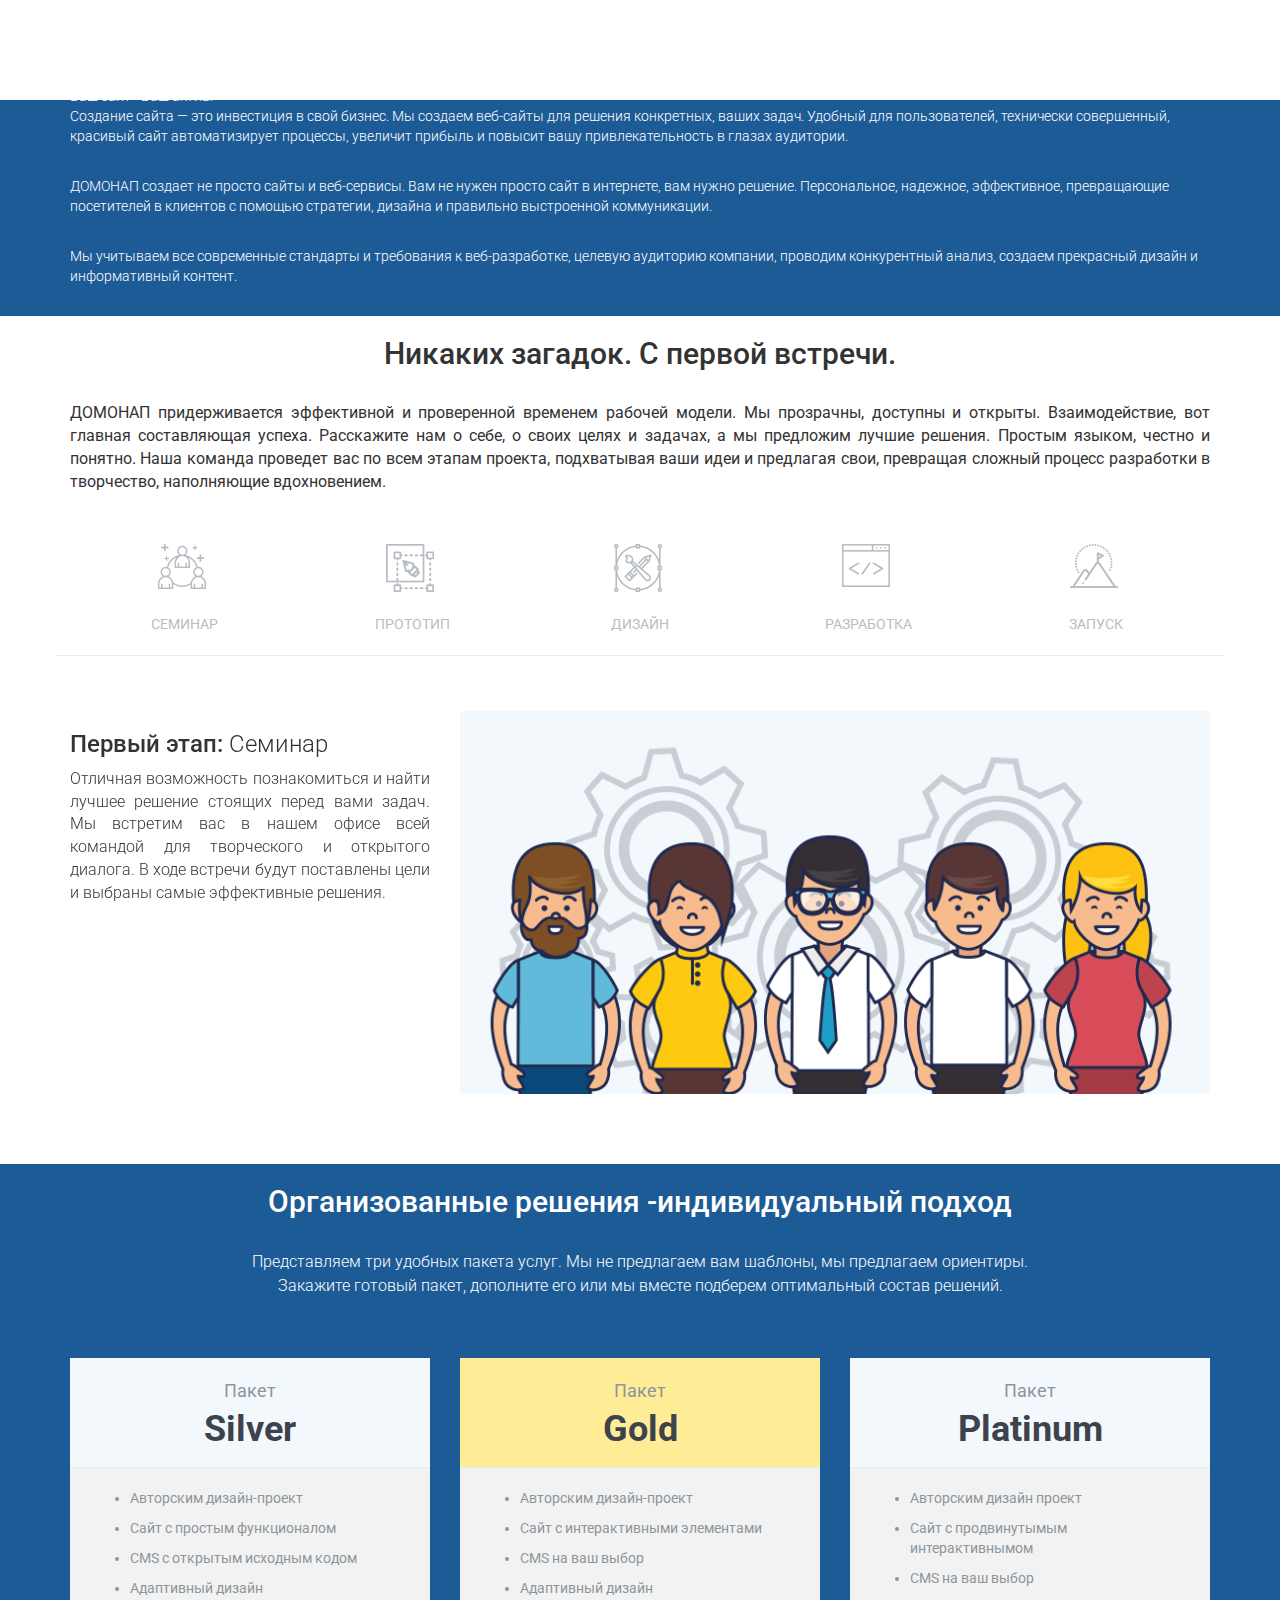
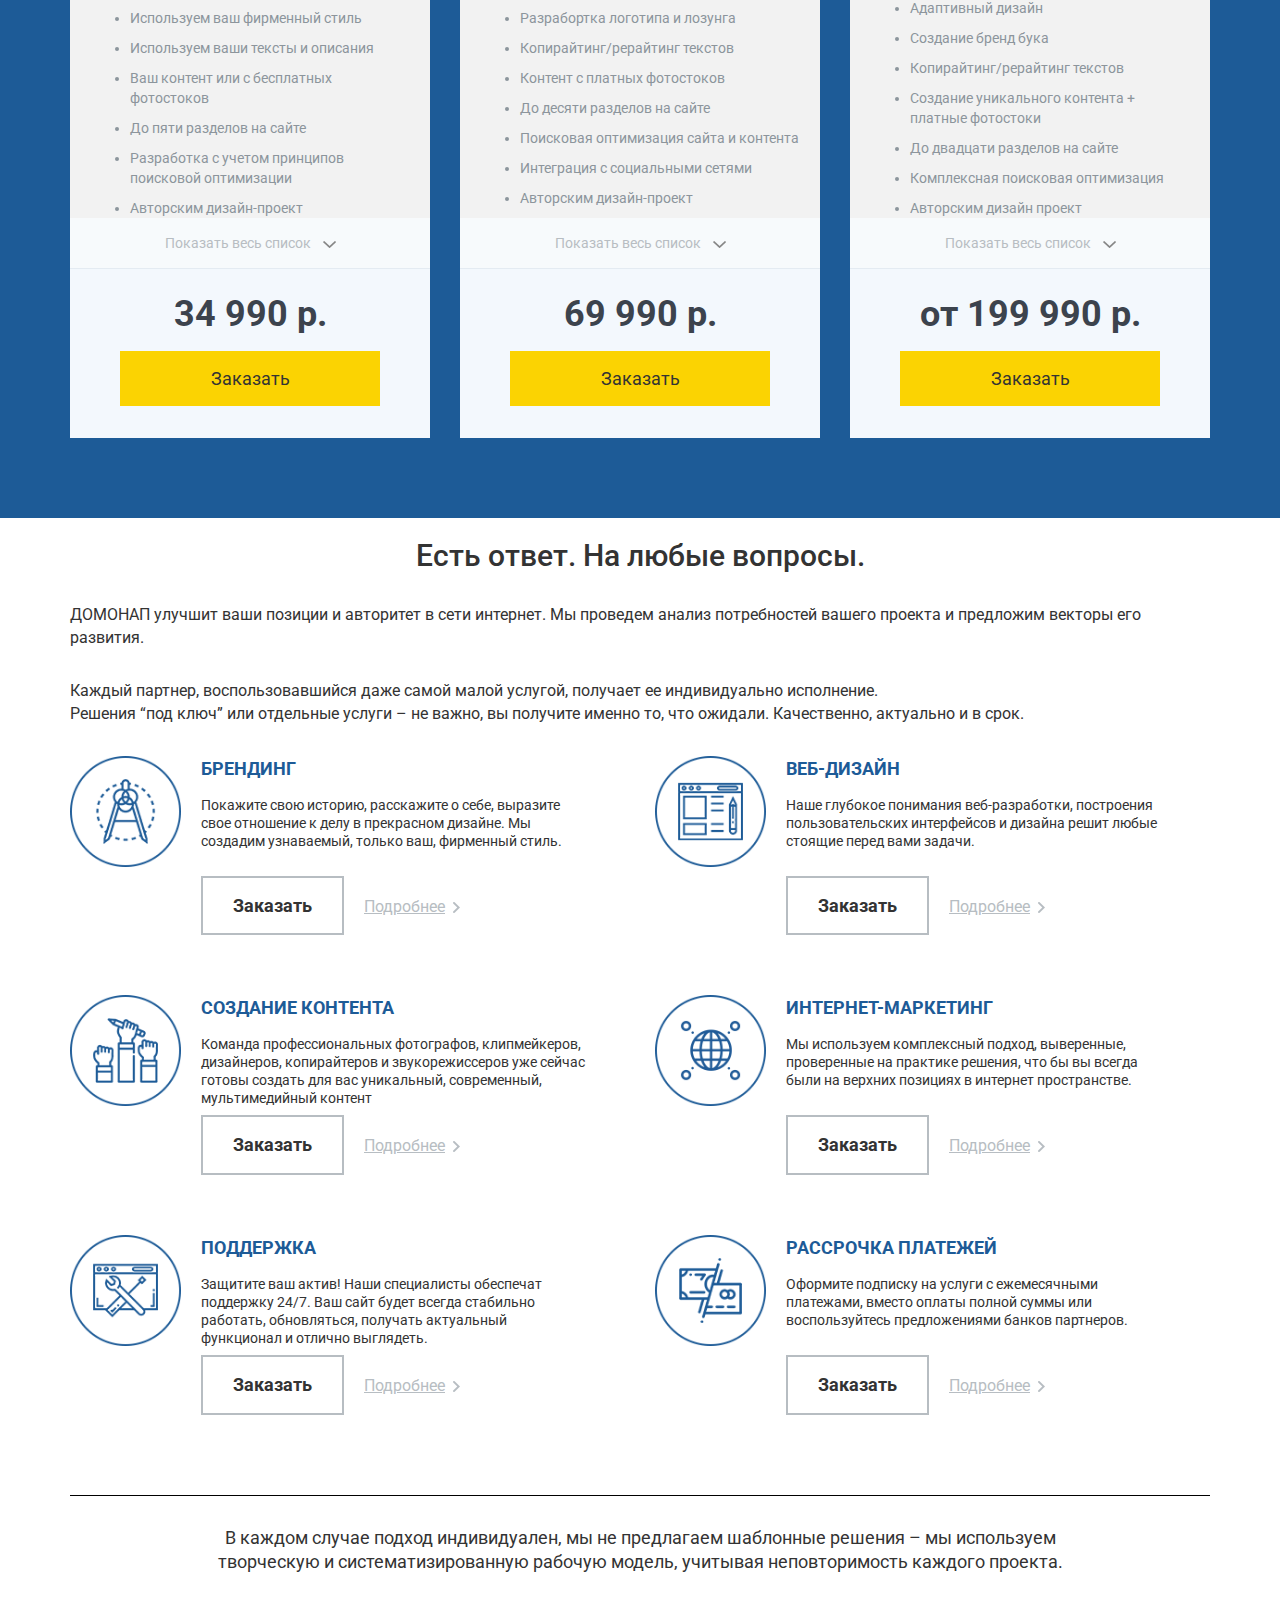
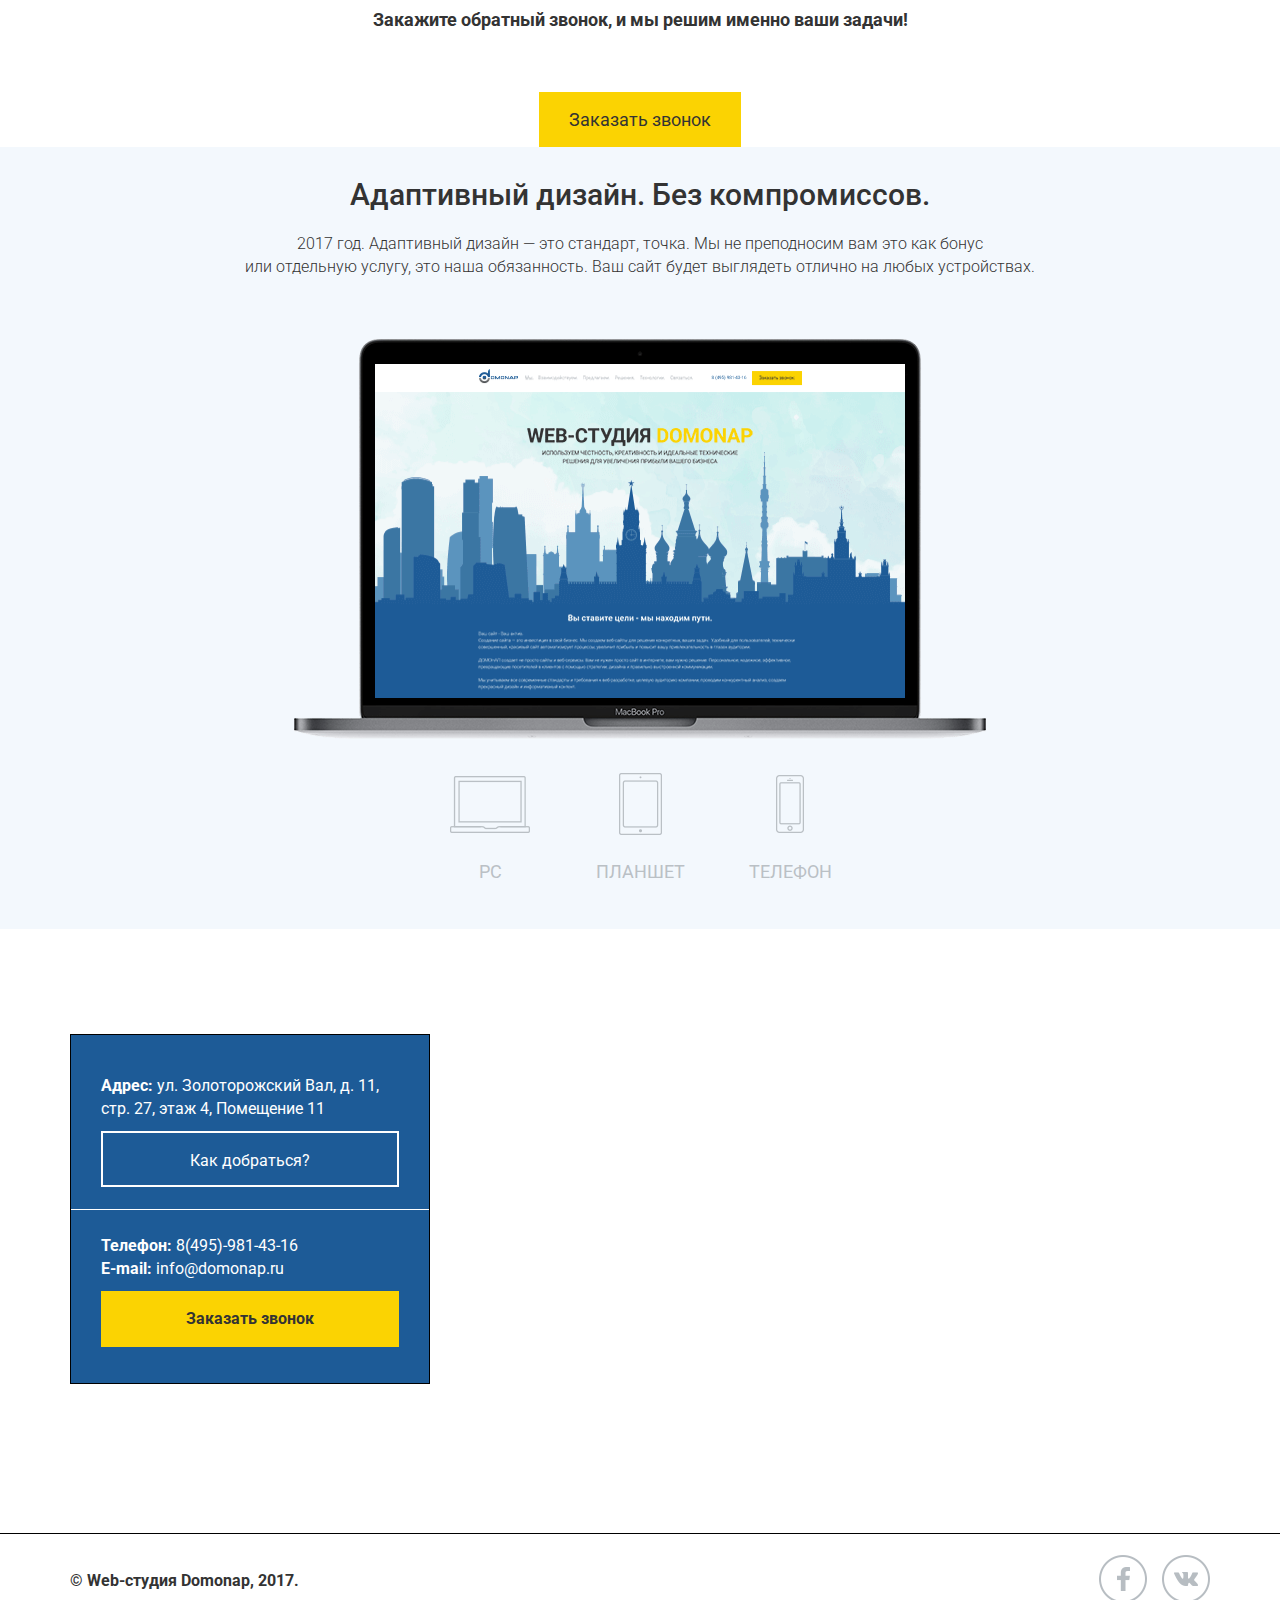
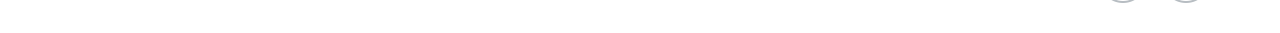
==== commit f307dd6d: "adaptiv" ====
--- a/index.html
+++ b/index.html
@@ -21,7 +21,7 @@
 <body>
 <header>
 
-	<div id="nav">
+	<!--<div id="nav">
 		<div class="container">
 			<div class="row">
 				<div class="col-md-12">
@@ -43,10 +43,10 @@
 				</div>
 			</div>
 		</div>
-	</div>
+	</div>-->
 </header>
 
-<section id="welcome">
+<!--<section id="welcome">
 	<div class="domonap">
 		<div class="welcome_main">Web-студия <span>Domonap</span></div>
 		<div class="welcome_desc">Используем честность, креативность и идеальные
@@ -68,7 +68,7 @@
 
 		</div>
 	</div>
-</section>
+</section>-->
 <section id="about">
 	<h2>Вы ставите цели - мы находим пути.</h2>
 
@@ -94,6 +94,7 @@
 
 
 <section id="work">
+
 		<div class="our_work">
 			<h2>Никаких загадок. С первой встречи.</h2>
 			<div class="container container">
@@ -106,7 +107,6 @@
 							Наша команда проведет вас по всем этапам проекта, подхватывая ваши идеи и предлагая свои,
 							превращая сложный процесс разработки в творчество, наполняющие вдохновением.
 						</p>
-
 					</div>
 						<div id="carousel-work" class="carousel fade hr" data-ride="carousel">
 							<!-- Indicators -->
@@ -132,8 +132,8 @@
 													цели и выбраны самые эффективные решения.
 												</p>
 										</div>
-										<div class="col-md-8 carusel-work">
-											<img class="center-block" src="images/our_work/step1.png" alt="">
+										<div class="col-md-8 carousel-work">
+											<img src="images/our_work/step1.png" alt="">
 										</div>
 									</div>
 								</div>
@@ -147,15 +147,15 @@
 												структуру и содержимое еще до начала проектирования.
 											</p>
 										</div>
-										<div class="col-md-8 carusel-work">
-											<img class="center-block" src="images/our_work/step2.png" alt="">
+										<div class="col-md-8 carousel-work">
+											<img  src="images/our_work/step2.png" alt="">
 										</div>
 									</div>
 								</div>
 								<div class="item">
 									<div class="row">
 										<div class="col-md-4 stages">
-											<h3>Третий этап: <span>Дизайн</span></h3>
+											<h3>Третий&nbsp;этап: <span>Дизайн</span></h3>
 											<p>Мы создадим дизайн, максимально привлекательно отражающий вашу
 												деятельность. Наши дизайнеры подберут идеальные шрифты, цветовое
 												оформление, графику и превратят это в единую, уникальную концепцию.
@@ -163,22 +163,22 @@
 												процесса, подхватывая и реализуя ваши идеи.
 											</p>
 										</div>
-										<div class="col-md-8 carusel-work">
-											<img class="center-block" src="images/our_work/step3.png" alt="">
+										<div class="col-md-8 carousel-work">
+											<img  src="images/our_work/step3.png" alt="">
 										</div>
 									</div>
 								</div>
 								<div class="item">
 									<div class="row">
-										<div class="col-md-4 stages">
-											<h3>Четвёртый этап: <span> Семинар</span></h3>
+										<div class="col-md-4  stages">
+											<h3>Четвёртый этап: <span> Разработка </span></h3>
 											<p>На этом этапе разработчики реализуют утвержденную концепцию в
 												соответствии с последними стандартами веб-разработки. Вам останется
 												только наблюдать за ее ходом, ведь все работы происходят на тестовом
 												сервере, к которому вы будете иметь персональный доступ.
 											</p>
 										</div>
-										<div class="col-md-8 carusel-work">
+										<div class="col-md-8  carousel-work">
 											<img class="center-block" src="images/our_work/step4.png" alt="">
 											<div class="carousel caption">
 												<div class="development">
@@ -246,12 +246,13 @@
 												хостинговую компанию состоится без каких-либо проблем.
 											</p>
 										</div>
-										<div class="col-md-8 carusel-work">
-											<img class="center-block" src="images/our_work/step5.png" alt="">
-										</div>
-									</div>
-								</div>
-							</div>
+										<div class="col-md-8 carousel-work">
+											<img src="images/our_work/step5.png" alt="">
+										</div>
+									</div>
+								</div>
+							</div>
+							<!--<div style="clear: both"></div>-->
 						</div>
 				</div>
 			</div>
@@ -395,6 +396,160 @@
 
 
 <section id="services">
+	<h2>Есть ответ. На любые вопросы.</h2>
+	<div class="container">
+		<div class="row">
+			<div class="col-md-12">
+				<div class="serv_text">
+					<p>ДОМОНАП улучшит ваши позиции и авторитет в сети интернет. Мы проведем анализ потребностей вашего проекта и предложим векторы его развития.
+					</p>
+					<p>Каждый партнер, воспользовавшийся даже самой малой услугой, получает ее индивидуально исполнение.<br />
+						Решения “под ключ” или отдельные услуги – не важно, вы получите именно то, что ожидали. Качественно, актуально и в срок.</p>
+
+				</div>
+			</div>
+		</div>
+	</div>
+	<div class="section_content">
+		<div class="container">
+			<div class="row">
+				<div class="col-md-6">
+					<div class="service_item">
+						<div class="service_image"><img src="images/serv_01.png" /></div>
+						<div class="service_description">
+							<div class="service_title">Брендинг</div>
+							<div class="service_text">
+								Покажите свою историю, расскажите о себе, выразите свое отношение к делу в прекрасном дизайне. Мы создадим узнаваемый, только ваш, фирменный стиль.
+							</div>
+							<div class="service_links">
+								<div class="service_order"><a class="service_order_button" href="#">Заказать</a></div>
+								<div class="service_more"><a class="service_more_link" href="#">Подробнее</a></div>
+								<div style="clear: both;"></div>
+							</div>
+						</div>
+						<div style="clear: both;"></div>
+					</div>
+
+
+				</div>
+				<div class="col-md-6">
+					<div class="service_item">
+						<div class="service_image"><img src="images/serv_02.png" /></div>
+						<div class="service_description">
+							<div class="service_title">Веб-дизайн</div>
+							<div class="service_text">
+								Наше глубокое понимания веб-разработки, построения пользовательских интерфейсов и дизайна решит любые стоящие перед вами задачи.
+
+							</div>
+							<div class="service_links">
+								<div class="service_order"><a class="service_order_button" href="#">Заказать</a></div>
+								<div class="service_more"><a class="service_more_link" href="#">Подробнее</a></div>
+								<div style="clear: both;"></div>
+							</div>
+						</div>
+						<div style="clear: both;"></div>
+					</div>
+				</div>
+			</div>
+			<div class="row">
+				<div class="col-md-6">
+					<div class="service_item">
+						<div class="service_image"><img src="images/serv_03.png" /></div>
+						<div class="service_description">
+							<div class="service_title">Создание контента</div>
+							<div class="service_text">
+								Команда профессиональных фотографов, клипмейкеров, дизайнеров, копирайтеров и звукорежиссеров уже сейчас готовы создать для вас уникальный, современный, мультимедийный контент
+
+							</div>
+							<div class="service_links">
+								<div class="service_order"><a class="service_order_button" href="#">Заказать</a></div>
+								<div class="service_more"><a class="service_more_link" href="#">Подробнее</a></div>
+								<div style="clear: both;"></div>
+							</div>
+						</div>
+						<div style="clear: both;"></div>
+					</div>
+
+
+				</div>
+				<div class="col-md-6">
+					<div class="service_item">
+						<div class="service_image"><img src="images/serv_04.png" /></div>
+						<div class="service_description">
+							<div class="service_title">Интернет-маркетинг</div>
+							<div class="service_text">
+								Мы используем комплексный подход, выверенные, проверенные на практике решения, что бы вы всегда были на верхних позициях в интернет пространстве.
+
+							</div>
+							<div class="service_links">
+								<div class="service_order"><a class="service_order_button" href="#">Заказать</a></div>
+								<div class="service_more"><a class="service_more_link" href="#">Подробнее</a></div>
+								<div style="clear: both;"></div>
+							</div>
+						</div>
+						<div style="clear: both;"></div>
+					</div>
+				</div>
+
+			</div>
+			<div class="row">
+				<div class="col-md-6">
+					<div class="service_item">
+						<div class="service_image"><img src="images/serv_05.png" /></div>
+						<div class="service_description">
+							<div class="service_title">Поддержка</div>
+							<div class="service_text">
+								Защитите ваш актив! Наши специалисты обеспечат поддержку 24/7. Ваш сайт будет всегда стабильно работать, обновляться, получать актуальный функционал и отлично выглядеть.
+
+							</div>
+							<div class="service_links">
+								<div class="service_order"><a class="service_order_button" href="#">Заказать</a></div>
+								<div class="service_more"><a class="service_more_link" href="#">Подробнее</a></div>
+								<div style="clear: both;"></div>
+							</div>
+						</div>
+						<div style="clear: both;"></div>
+					</div>
+
+
+				</div>
+				<div class="col-md-6">
+					<div class="service_item">
+						<div class="service_image"><img src="images/serv_06.png" /></div>
+						<div class="service_description">
+							<div class="service_title">Рассрочка платежей</div>
+							<div class="service_text">
+								Оформите подписку на услуги с ежемесячными платежами, вместо оплаты полной суммы или воспользуйтесь предложениями банков партнеров.
+							</div>
+							<div class="service_links">
+								<div class="service_order"><a class="service_order_button" href="#">Заказать</a></div>
+								<div class="service_more"><a class="service_more_link" href="#">Подробнее</a></div>
+								<div style="clear: both;"></div>
+							</div>
+						</div>
+						<div style="clear: both;"></div>
+					</div>
+				</div>
+
+			</div>
+			<div class="row">
+				<div class="col-md-12">
+					<div class="call_us">
+						<div class="call_us_text">
+							<p>В каждом случае подход индивидуален, мы не предлагаем шаблонные решения – мы используем
+								<br />творческую и систематизированную рабочую модель, учитывая неповторимость каждого проекта.<br /><br />
+							</p>
+							<p class="service_end">
+								Закажите обратный звонок, и мы решим именно ваши задачи!
+							</p>
+						</div>
+						<a class="contact_call_button_2" href="#">Заказать звонок</a>
+					</div>
+				</div>
+			</div>
+		</div>
+	</div>
+</section>
 	<section id="adaptation">
 		<div class="adaptive_design">
 			<h2>Адаптивный дизайн. Без компромиссов.</h2>
@@ -404,7 +559,7 @@
 
 			</p>
 			</div>
-			<div class="container hidden-xs hidden-sm <!--hidden-md-->">
+			<div class="container hidden-xs <!--hidden-sm--> <!--hidden-md-->">
 				<div class="row adaptiv">
 					<div class="col-md-2"></div>
 					<div class="col-md-8 field">
@@ -531,7 +686,7 @@
 
 
 	<script src="js/ie10-viewport-bug-workaround.js"></script>
-
+	<script src="js/carusel.js"></script>
 	<script src="js/jquery.easing.min.js"></script>
 
 
--- a/css/style.css
+++ b/css/style.css
@@ -678,7 +678,7 @@
 .copy {
 	padding-top: 15px;
 	font-size: 16px;
-	color #333333;
+	color: #333333;
 	font-weight: 700;
 }
 .soc {
@@ -729,9 +729,8 @@
 /*.active {color: #3c434d !important; text-decoration: none; border-bottom: 2px #fddf41 solid; padding-bottom: 5px;}*/
 
 
-/*@media only screen and (max-width: 768px) {
+@media only screen and (max-width: 768px) {
 .welcome_main span {
 	display: block;
 }
 }
-*/--- a/css/my.css
+++ b/css/my.css
@@ -1,8 +1,8 @@
 /*==================================FONTS===============================*/
 
-.our_work{
+/*.our_work{
     height: 800px;
-}
+}*/
 .our_work h2{
     font-weight: 500;
     font-size: 30px;
@@ -10,7 +10,8 @@
 }
 .our_work p {
     font-size: 16px;
-    padding-top: 10px;
+    padding-bottom: 40px;
+    text-align: justify;
 }
 .stages > h3{
     font-weight: 500;
@@ -27,15 +28,18 @@
     text-align: justify;
 
 }
-.carousel-indicators-wrap {
+.carousel .carousel-indicators-wrap .carousel-indicators {
     border-bottom: 1px solid #e4ebf2;
-    height: 60px;
-    margin: 0px;
+    padding-bottom: 20px;
 }
 /*=============================CAROUSEL=========================*/
 .carousel.fade {
     opacity: 1;
     top: 210px;
+
+}
+.our_work .carousel{
+    position: inherit;
 }
 .carousel.fade .item{
     opacity: 0;
@@ -52,17 +56,19 @@
 }
 
 .carousel-indicators-wrap .carousel-indicators{
-    position: absolute;
     top: -50px;
     margin: 0;
     left: 0;
     display: flex;
-    justify-content: center;
+    justify-content: space-around;
+    position: inherit;
+    padding: 0 15px 0 15px;
     width: 100%;
 
+
 }
 .carousel-inner {
-    padding: 0 15px 0 15px;
+    padding: 55px 15px 70px 15px;
 }
 
 .carousel-indicators-wrap span{
@@ -70,17 +76,17 @@
     font-size: 14px;
 }
 .carousel-indicators-wrap ol > li span {
-    position: absolute;
-    top: 65px;
+    position: inherit;
+    padding-top: 70px;
     text-transform: uppercase;
 
 }
 .carousel-indicators-wrap ol > li.active span {
-    padding-bottom: 23px;
+    padding-bottom: 40px;
     border-bottom: 2px solid #fbd302;
 }
 .carousel-indicators-wrap ol > li:hover span {
-    padding-bottom: 23px;
+    padding-bottom: 40px;
     border-bottom: 2px solid #fbd302;
     color: #333333;
 }
@@ -94,7 +100,6 @@
     display: flex;
     height: 90px;
     justify-content: center;
-    margin: 0 80px;
     outline: none;
     transition: background .3s;
     width: 52px;
@@ -114,7 +119,6 @@
     border: none;
     border-radius: 0;
     height: 90px;
-    margin: 0 80px;
     width: 52px;
 
 }
@@ -131,7 +135,6 @@
     border: none;
     border-radius: 0;
     height: 90px;
-    margin: 0 80px;
     width: 52px;
 }
 
@@ -149,7 +152,6 @@
     border: none;
     border-radius: 0;
     height: 90px;
-    margin: 0 80px;
     width: 52px;
 }
 /* ITEM 4 */
@@ -168,7 +170,6 @@
     border: none;
     border-radius: 0;
     height: 90px;
-    margin: 0 80px;
     width: 52px;
 }
 
@@ -187,15 +188,24 @@
     border: none;
     border-radius: 0;
     height: 90px;
-    margin: 0 80px;
     width: 52px;
 }
 
 
 
 /*===========================================adaptive=================================*/
+#adaptation {
+    background: #f3f8fd;
+}
+#carousel-adaptiv .carousel-inner{
+    padding: 0 15px 0 15px;
+    height: 400px;
+}
 .carousel.slide{
     height: 400px;
+}
+.adaptive_design {
+    padding-top: 30px;
 }
 .adaptive_design h2{
     font-weight: 500;
@@ -208,13 +218,14 @@
     font-weight: 300;
     font-size: 16px;
 }
+
 .switch ol > li {
     color: #bac0c5;
     font-size: 18px;
-    height: 50px;
-    margin: 0 30px;
+    /*height: 50px;*/
+    margin: 0;
     justify-content: center;
-    width: 50px;
+    /*width: 50px;*/
 }
 
 .switch ol > li span {
@@ -240,8 +251,12 @@
     height:640px;
 }
 
-.carousel-work{
+/*.carousel-work{
     height: 400px;
+}*/
+.row .carousel-work img{
+    max-width: 100%;
+    height: auto;
 }
 
 .switch li {
@@ -260,7 +275,7 @@
 
 .switch .carousel-indicators {
     display: flex;
-    justify-content: center;
+    justify-content: space-around;
     bottom: -120px;
 }
 
@@ -284,7 +299,7 @@
     background: url('../images/our_work/iphone_active.png') no-repeat;
     background-position: center;
     width: 80px;
-    margin: 0 30px 0 30px;
+    /*margin: 0 30px 0 30px;*/
 
 }
 
@@ -319,7 +334,7 @@
     background: url('../images/our_work/Ipad_activ.png') no-repeat;
     background-position: center;
     width: 80px;
-    margin: 0 30px 0 30px;
+   /* margin: 0 30px 0 30px;*/
 }
 
 .switch li.ident-2:hover > span {
@@ -353,7 +368,7 @@
     background: url('../images/our_work/PC_activ.png') no-repeat;
     background-position: center;
     width: 80px;
-    margin: 0 30px 0 30px;
+        /*margin: 0 30px 0 30px;*/
 
 }
 
@@ -383,8 +398,8 @@
     bottom: 0;
     left: 0;
     right: 0;
-    top: -25px;
-    margin: 5.1% -9.2%;
+    top: -11%;
+    margin: 5% -11.3%;
     background: #333;
 }
 
@@ -419,8 +434,8 @@
     bottom: 0;
     left: 0;
     right: 0;
-    top: 0;
-    margin: 12% 26.2%;
+    top: 18%;
+    margin: 3% 25.2%;
     background: #333;
 }
 
@@ -484,26 +499,115 @@
 /* Large Devices, Wide Screens */
 @media only screen and (max-width : 1200px) {
 
+    .stages > p{
+        font-weight: 300;
+        font-size: 16px;
+        text-align: justify;
+
+    }
+    .stages > h3{
+        text-align: left;
+    }
+
+    .carousel-inner .carousel-work .carousel.caption {
+        top: 65px;
+
+    }
+
+    .development {
+
+        font-size: 12px!important;
+
+    }
+    .our_work p {
+
+        padding-bottom: 20px;
+
+    }
+    .carousel-inner {
+        padding: 35px 15px 50px 15px;
+    }
+    .viewport {
+        top: -15.5%;
+        margin: 4% -17%;
+    }
+    .viewport-ipad {
+        top: 4%;
+        margin: 4% 19%;
+
+    }
 }
 
 /* Medium Devices, Desktops */
 @media only screen and (max-width : 992px) {
+    .carousel-inner .carousel-work .carousel.caption {
+        top: 75px;
+
+    }
+
+    .development {
+
+        font-size: 13.5px!important;
+
+    }
+
+    .viewport {
+        top: -16%;
+        margin: 5% -14%;
+    }
+    .viewport-ipad {
+        top: 16%;
+        margin: 3% 23%;
+
+    }
 
 }
 
 /* Small Devices, Tablets */
 @media only screen and (max-width : 768px) {
-    .our_work h2{
-        font-weight: 500;
+
+    .our_work h2 {
+
         font-size: 24px;
-        text-align: center;
     }
     .our_work p {
         font-size: 14px;
-        padding-top: 10px;
-    }
-
-}
+        font-weight: 300;
+    }
+    .stages > h3 {
+        font-size: 20px;
+    }
+    .stages > h3 > span {
+        font-size: 20px;
+    }
+    .carousel-inner {
+        padding: 5px 15px 30px 15px;
+    }
+    .carousel-inner .carousel-work .carousel.caption {
+        top: 10vw;
+    }
+    .development {
+        font-size: 1.8vw!important;
+    }
+
+    /*.viewport {
+        top: -8%;
+        margin: 9.5% -3%;
+    }*/
+
+
+}
+
+@media only screen and (max-width : 767px) {
+
+    .viewport{
+        top: -4%;
+        margin: 4% -4.5%;
+    }
+
+
+}
+
 
 
 /* Extra Small Devices, Phones */
@@ -511,22 +615,24 @@
 
 }
 /*=============================================Typing================================*/
-.carusel-work .carousel.caption {
-    top: -304px;
-    left: 50px;
-}
-
-body {
-    /*background: #272822;*/
+.carousel-work .carousel.caption {
+    top: 80px;
+    left: 65px;
+    position: absolute;
+
+}
+
+/*body {
+    !*background: #272822;*!
     padding: 3em;
-}
+}*/
 
 .development {
     text-align: left;
     padding: .5em 1em;
     margin-bottom: .5em;
     line-height: 1.3;
-    font-size: 14px;
+    font-size: 1em;
     font-weight: 300;
 }
 .development .row-one span{
